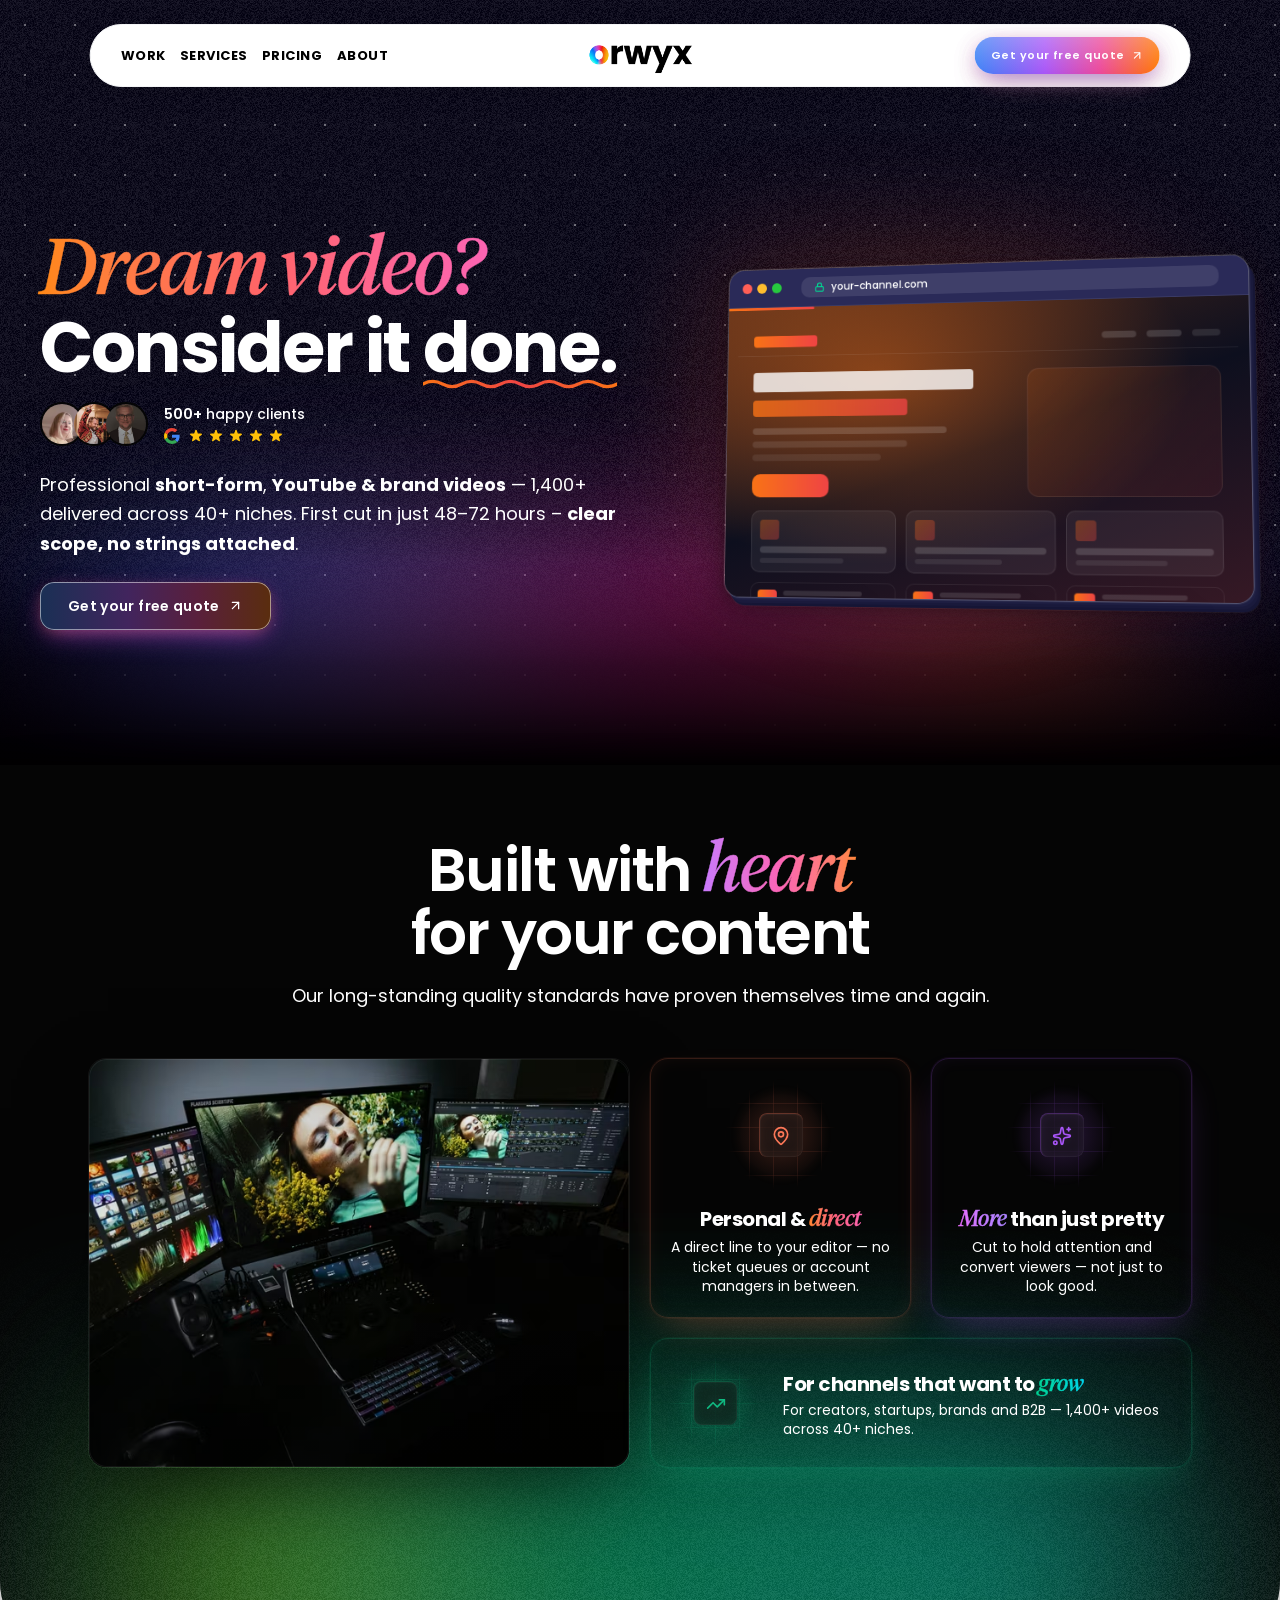
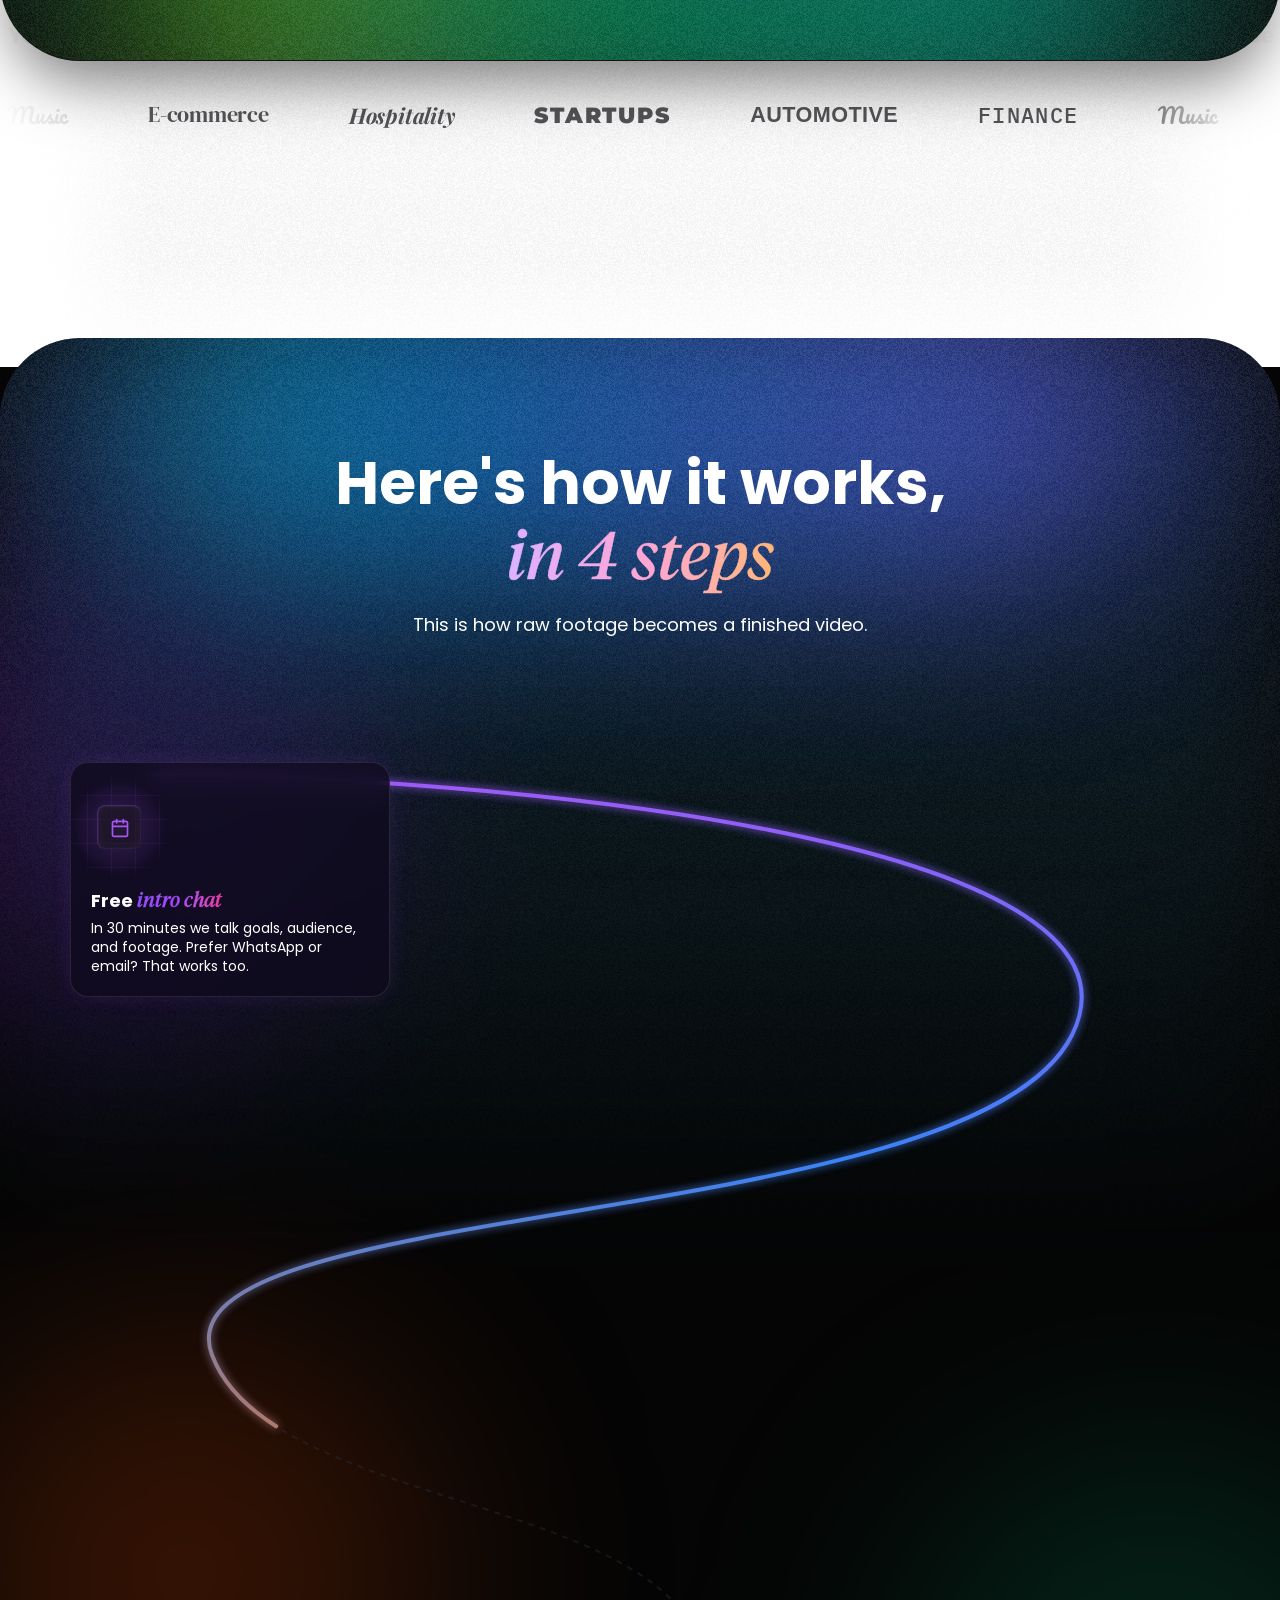
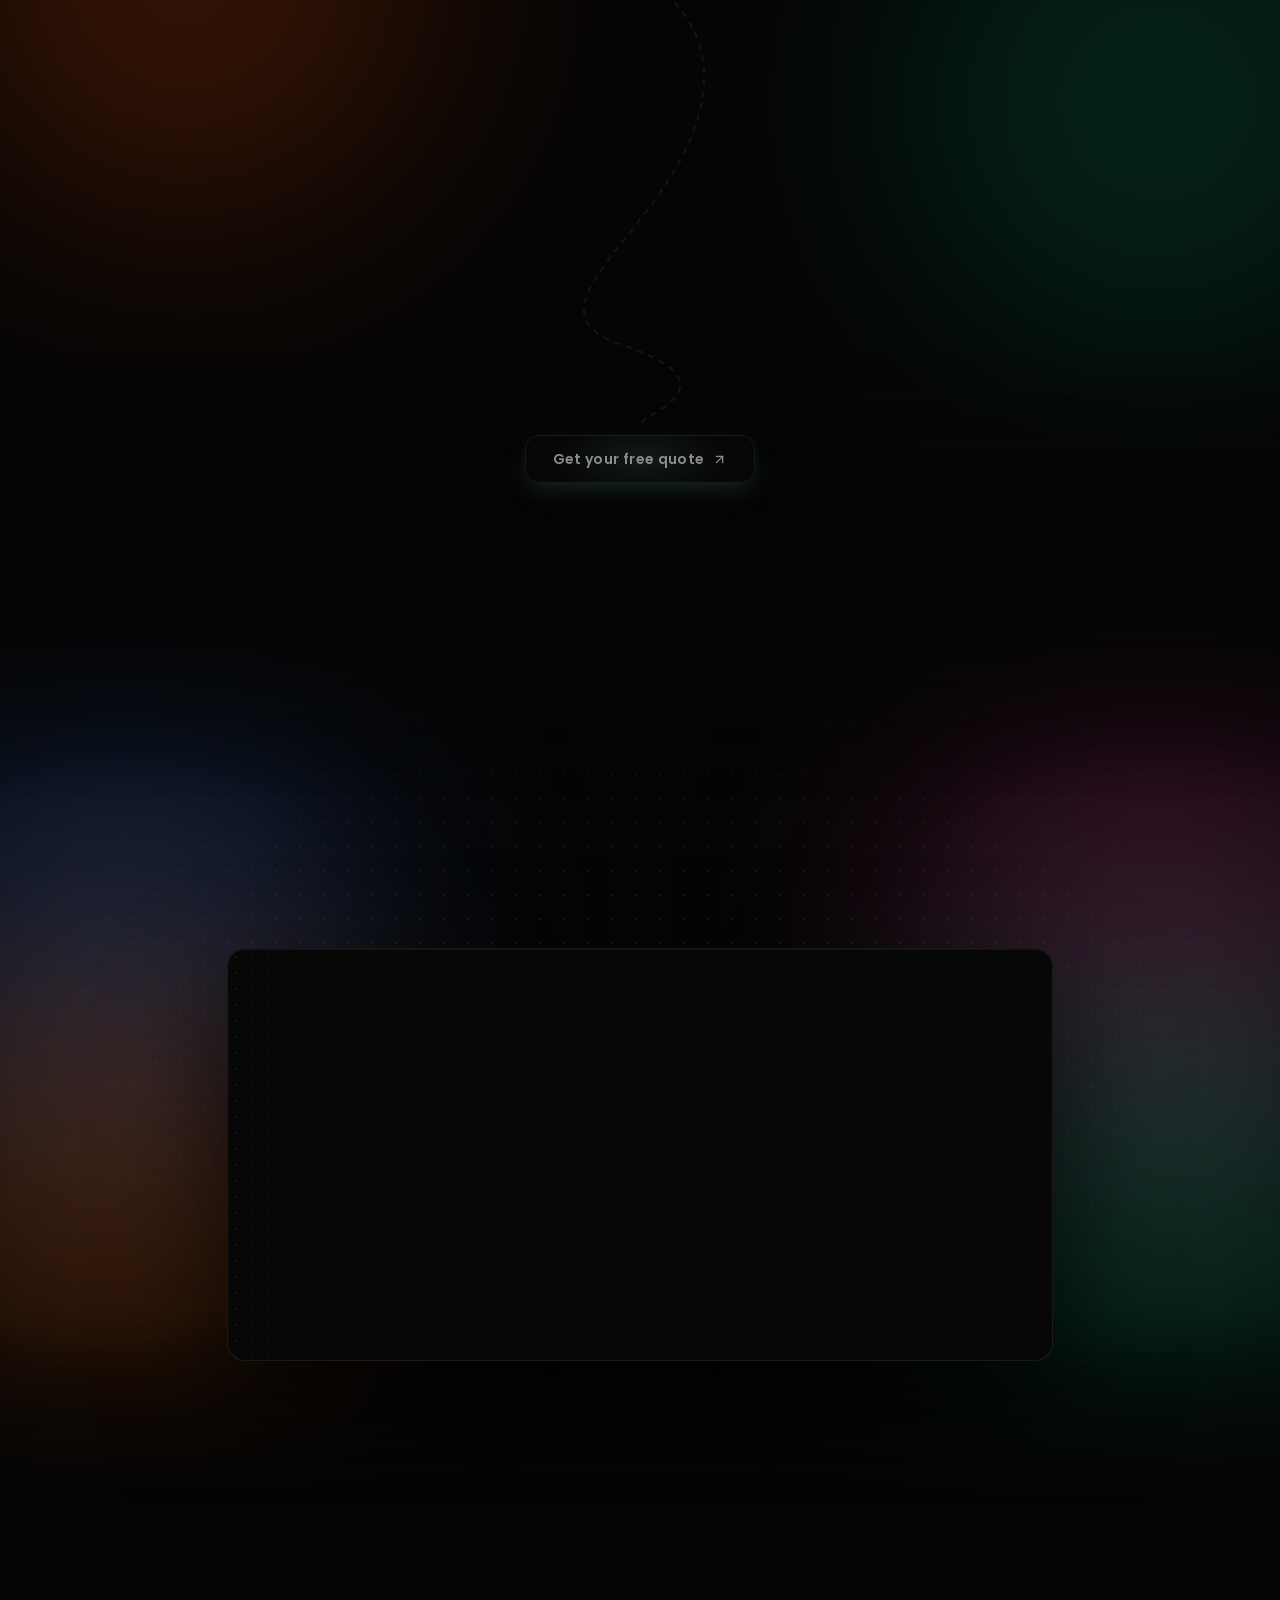
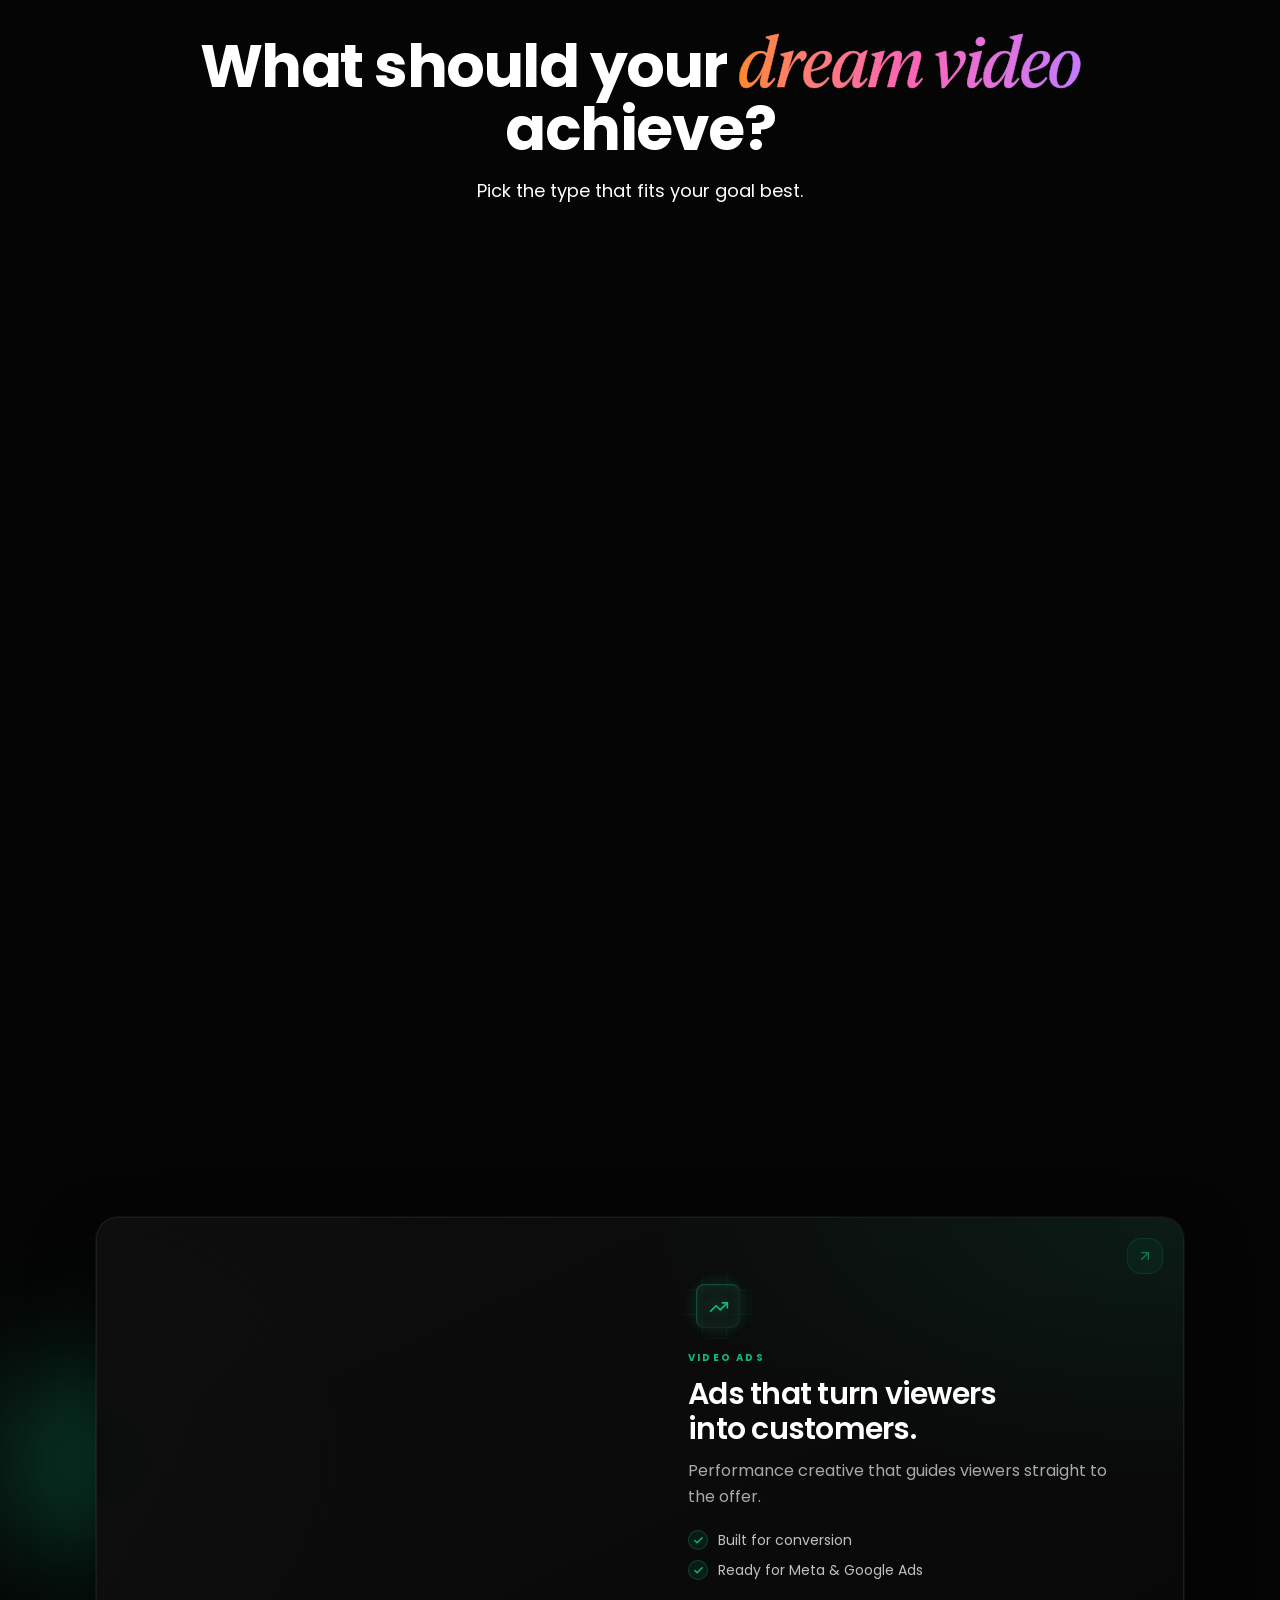
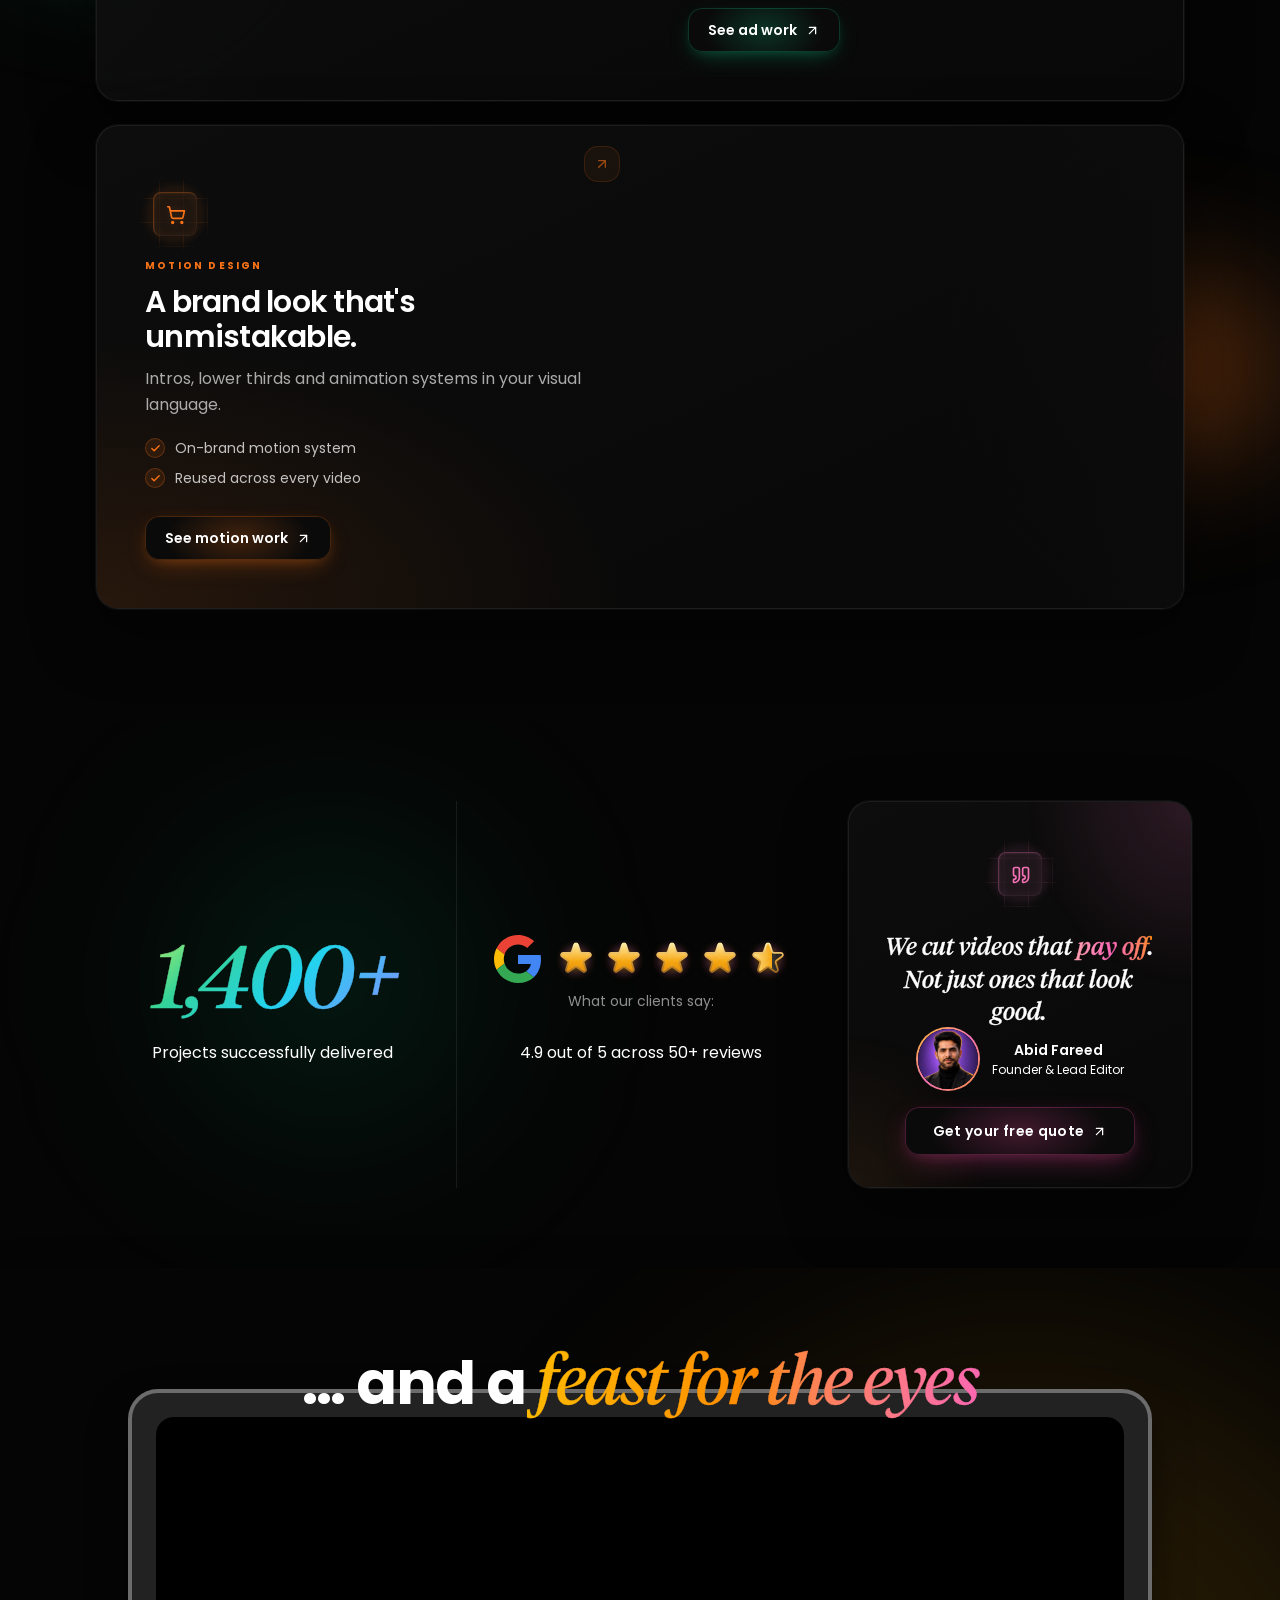
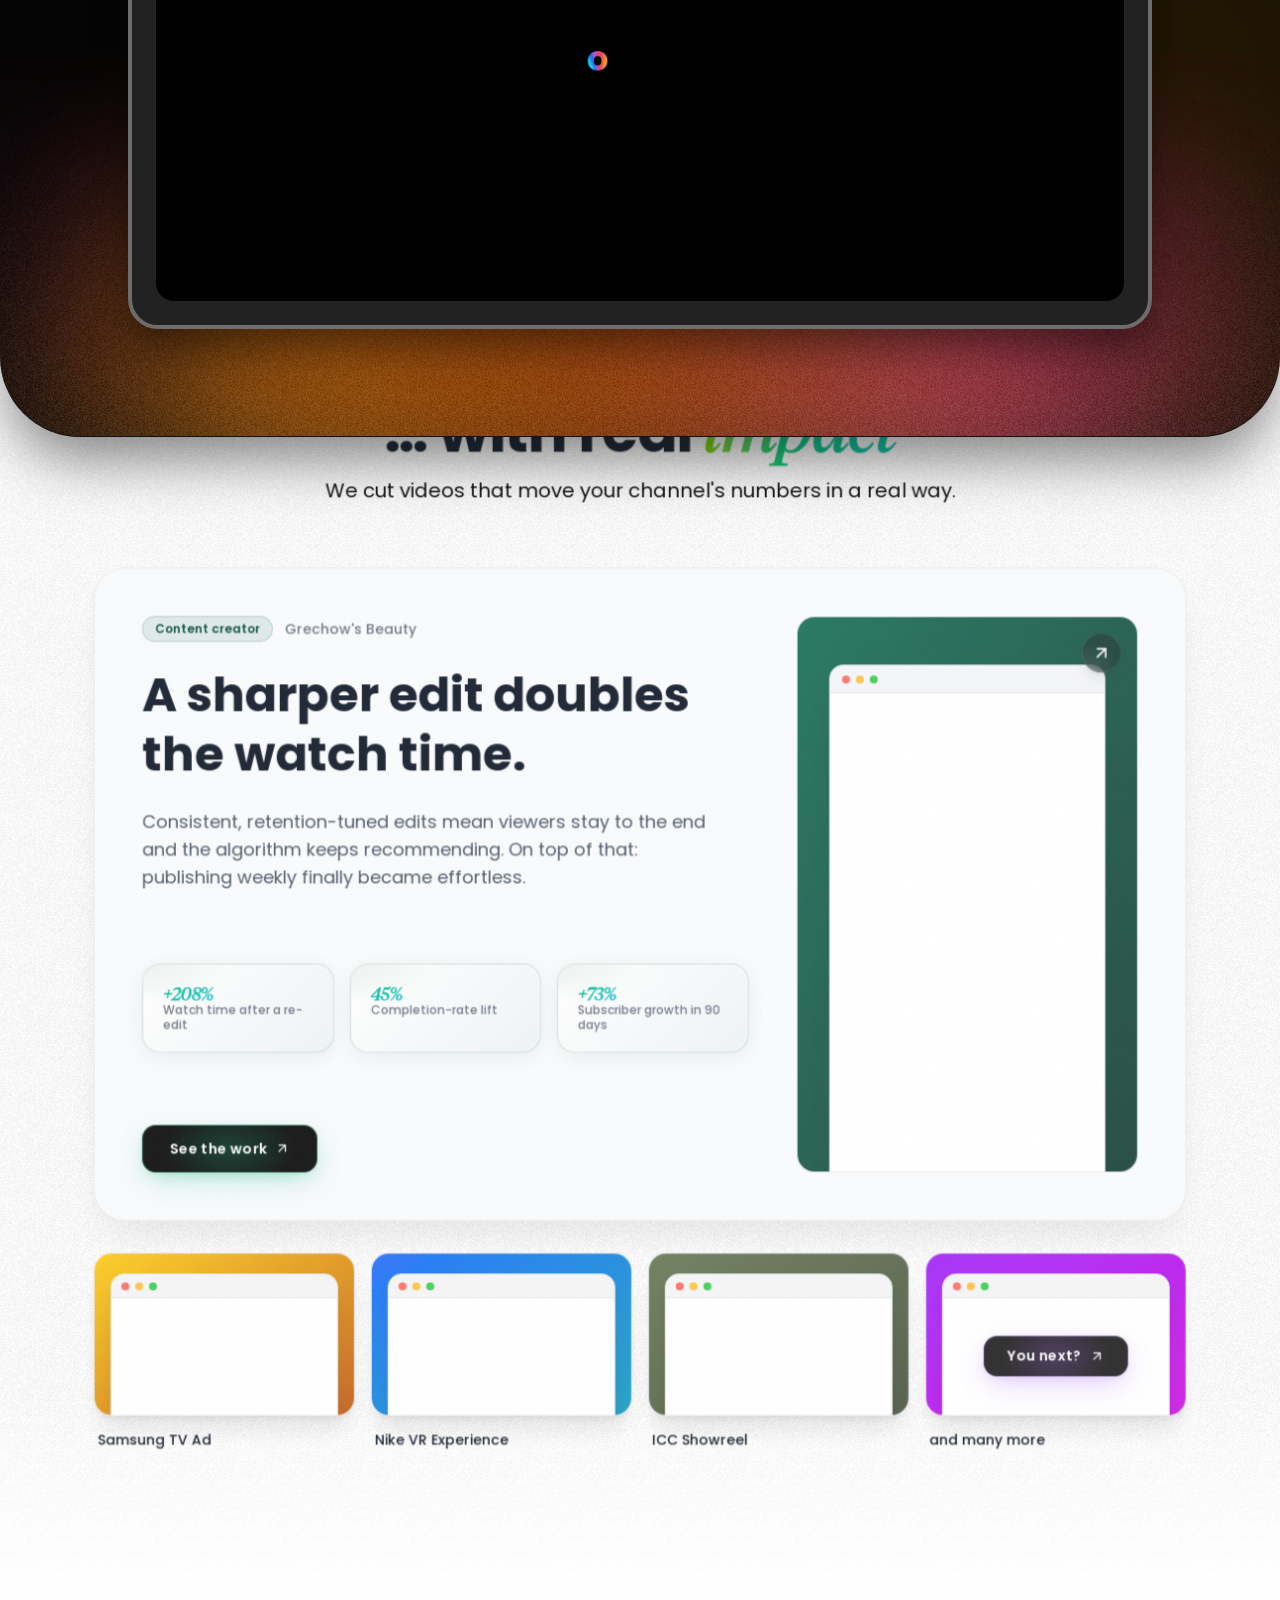
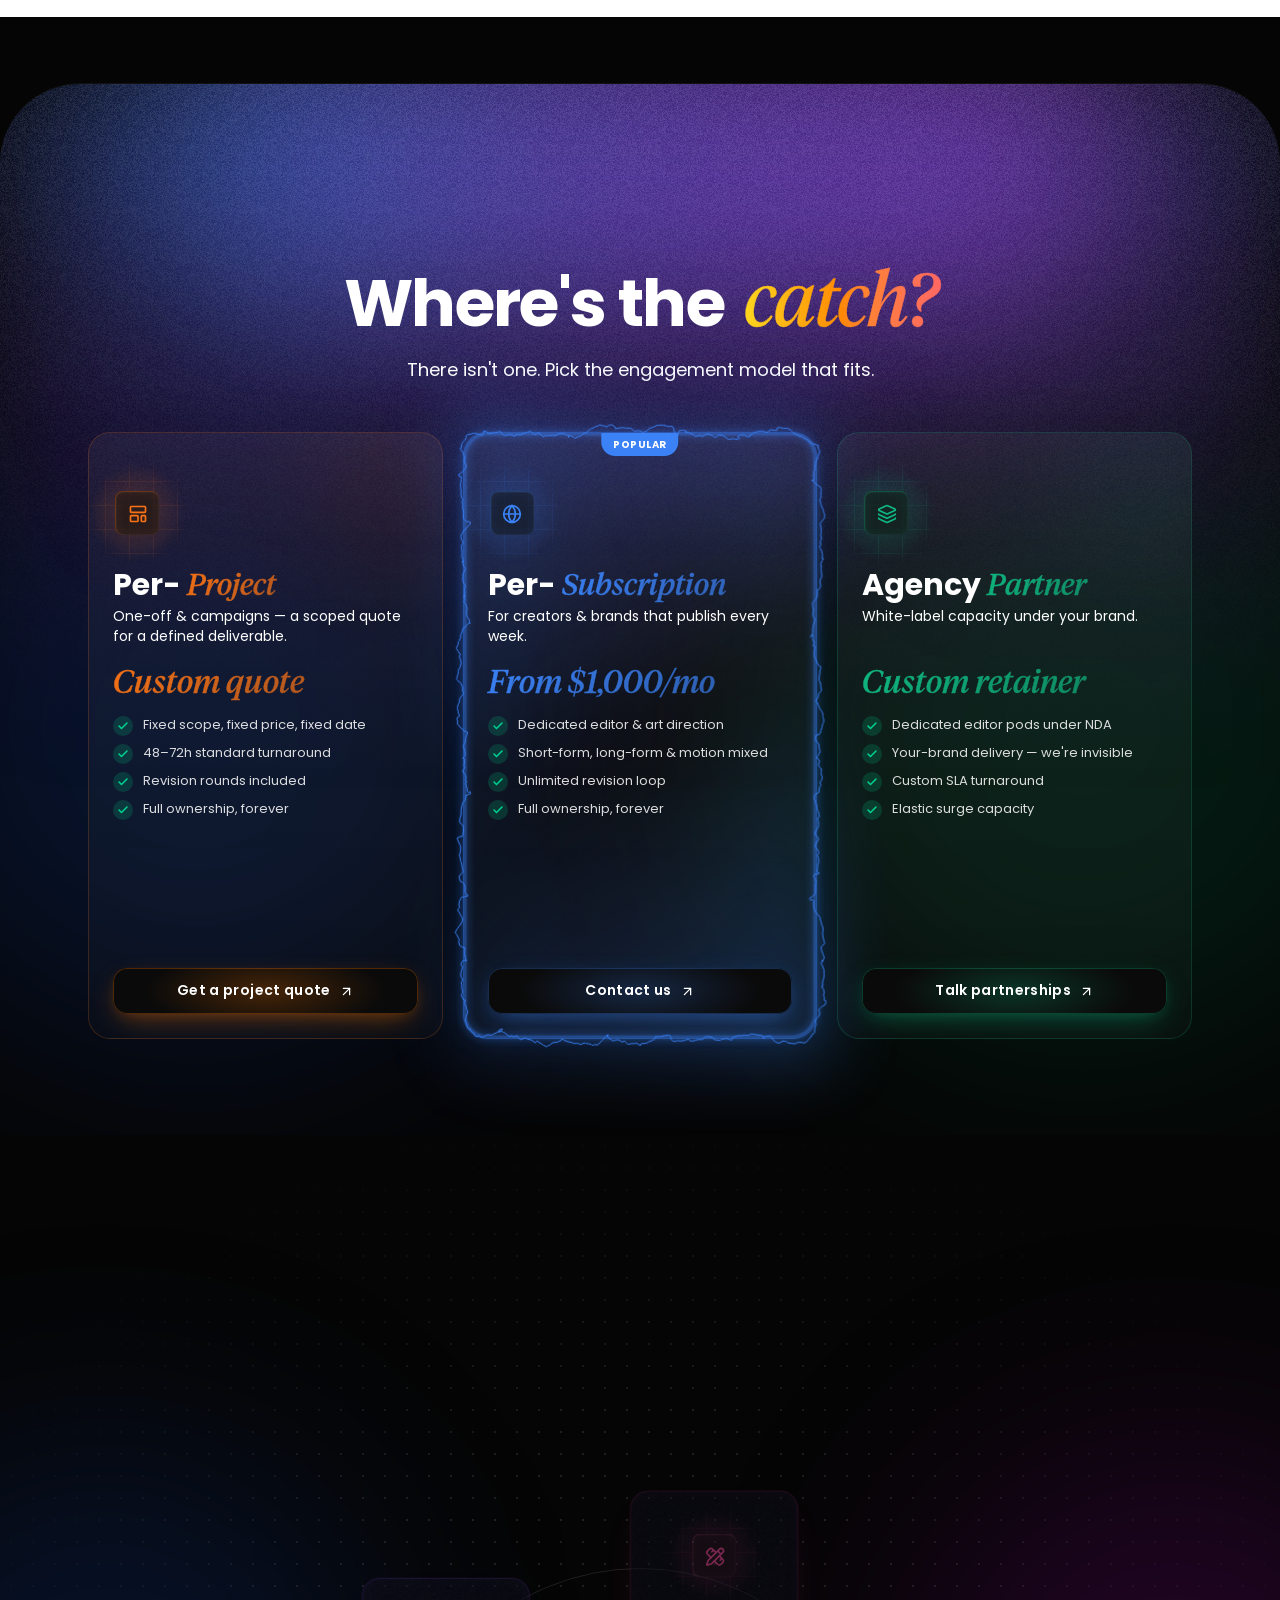
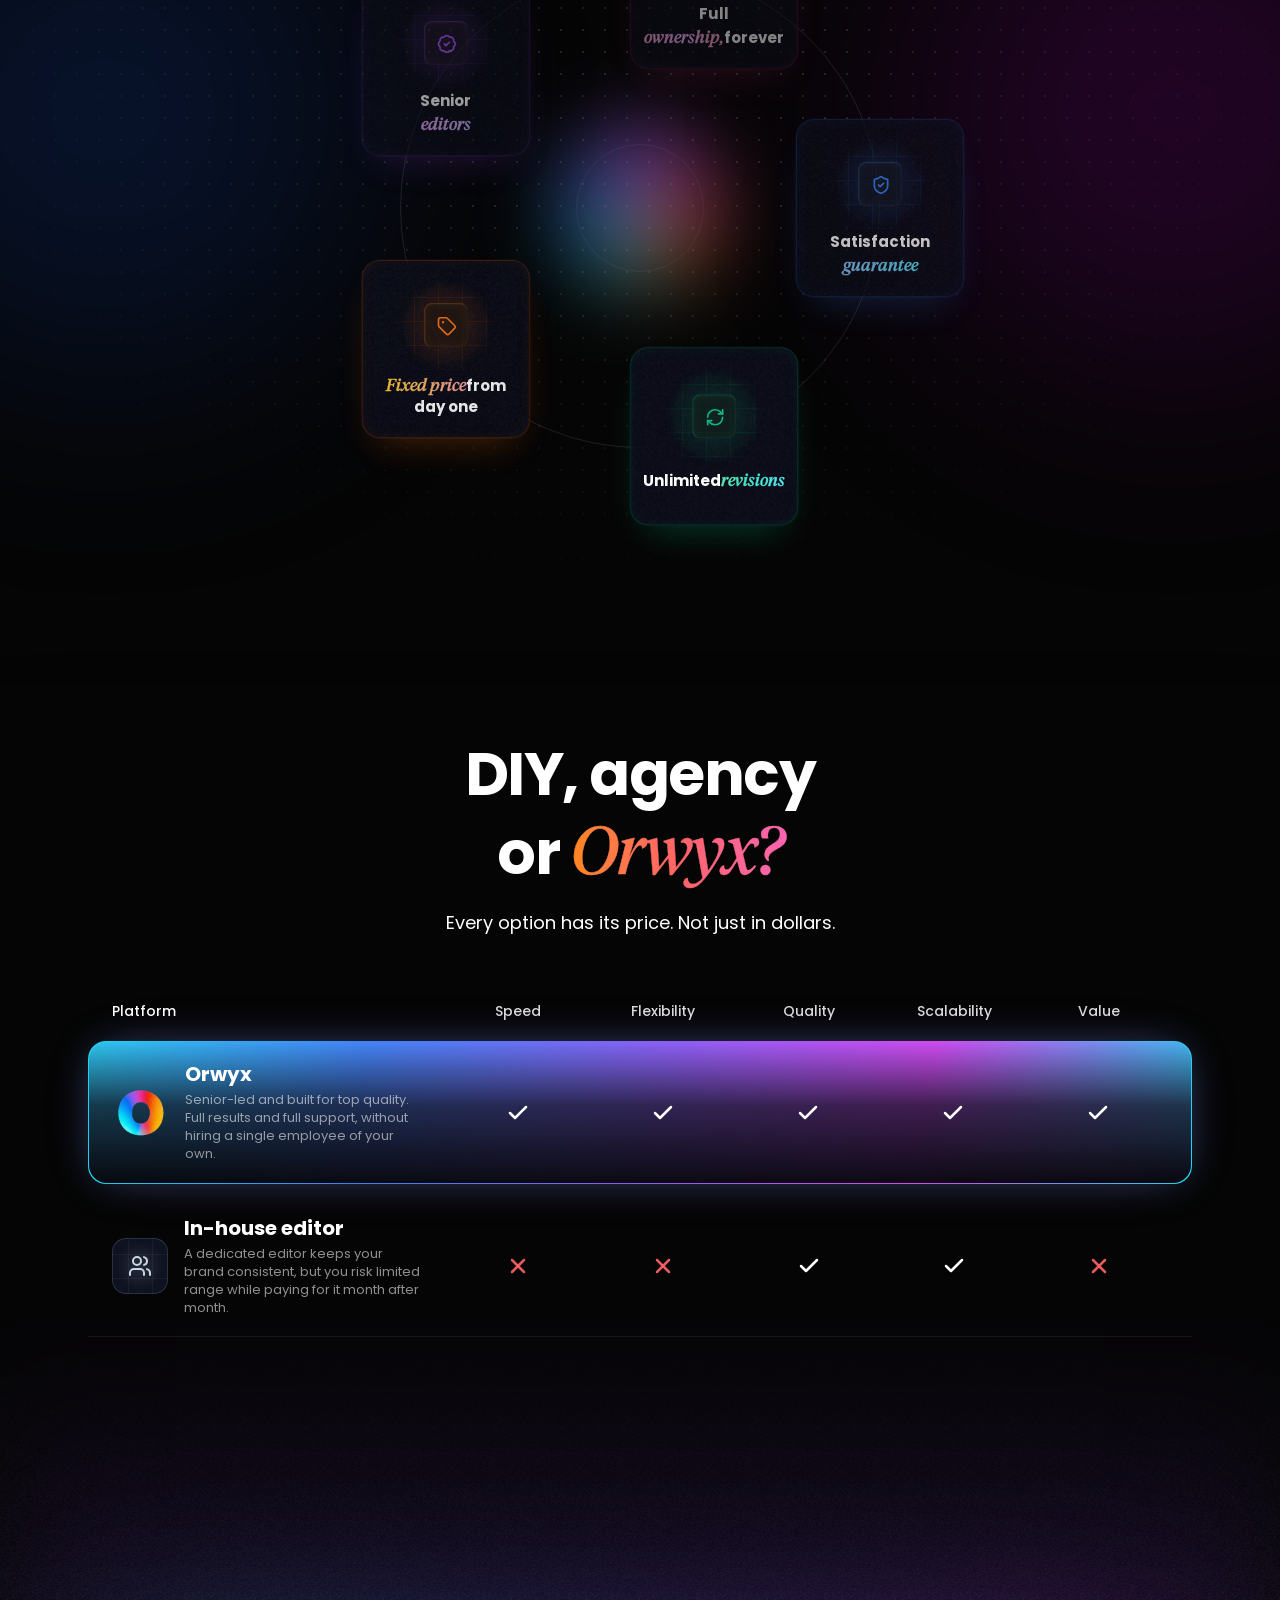
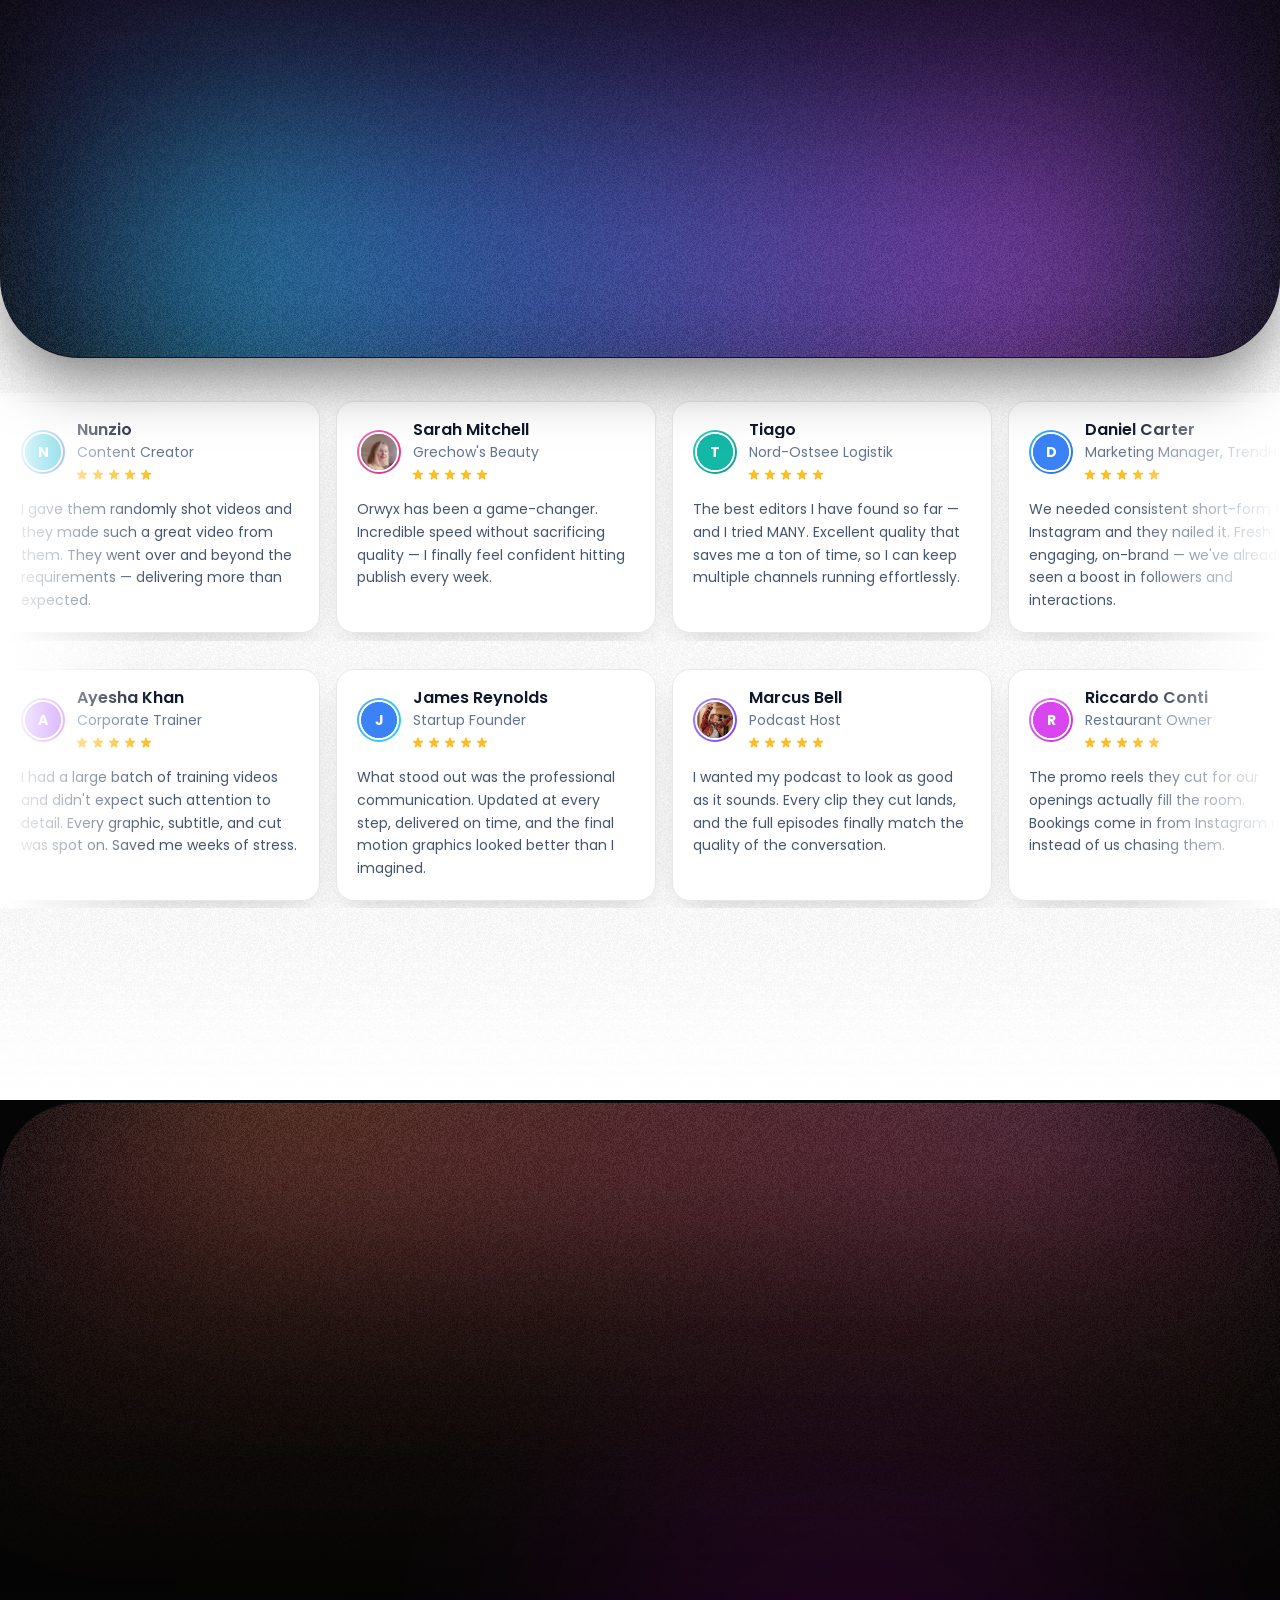
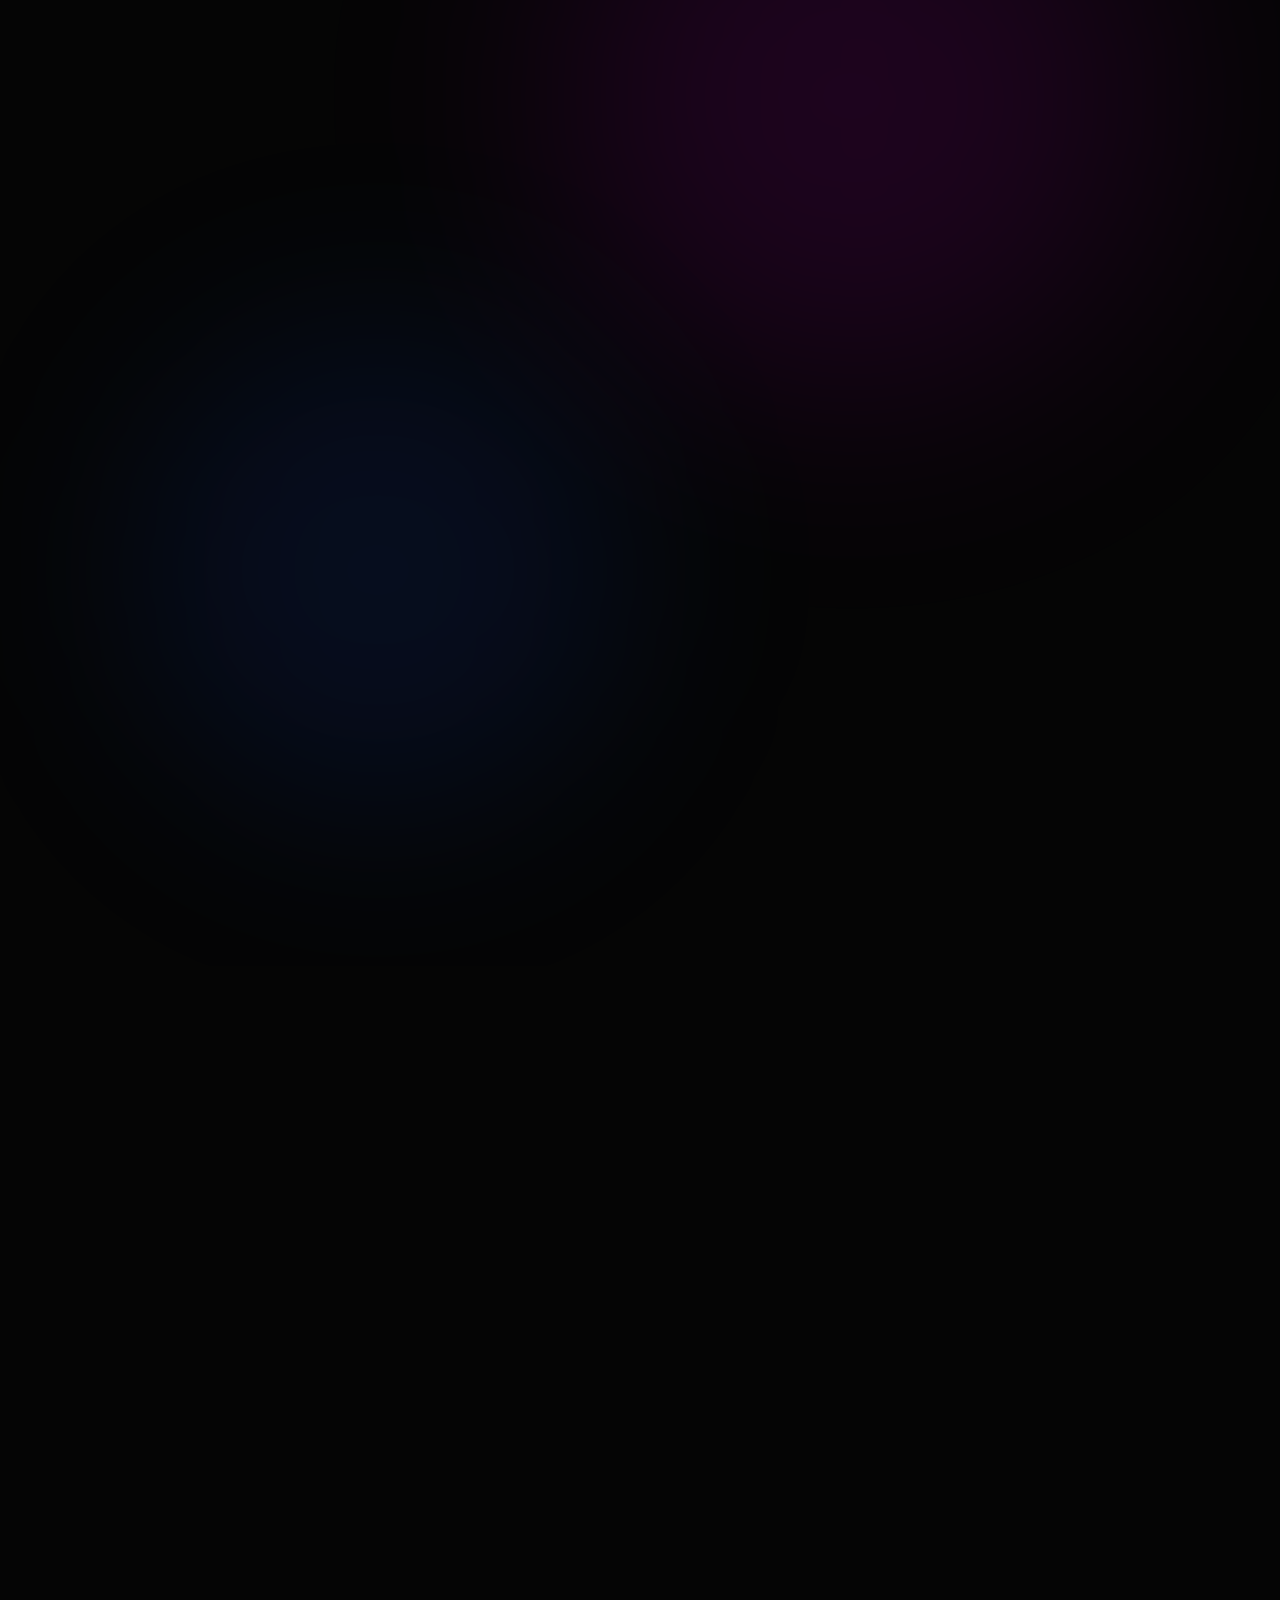
==== index.html @ 0bbbfdb1 "Add files via upload" ====
﻿<!DOCTYPE html>
<html lang="en">
  <head>
    <meta charset="utf-8" />
    <meta name="viewport" content="width=device-width, initial-scale=1" />
    <link rel="stylesheet" href="_next/static/css/a8cee229b28600af.css" data-precedence="next" />
    <link rel="preload" as="script" fetchpriority="low" href="_next/static/chunks/webpack-6b3c4bafba00fe32.js" />
    <script src="_next/static/chunks/4bd1b696-cf72ae8a39fa05aa.js" async=""></script>
    <script src="_next/static/chunks/964-b440f7af22c41ca5.js" async=""></script>
    <script src="_next/static/chunks/main-app-0f20f4d91de0a5c5.js" async=""></script>
    <script src="_next/static/chunks/647-2c8bb558a4b67552.js" async=""></script>
    <script src="_next/static/chunks/598-286ae10f2ffd3fb9.js" async=""></script>
    <script src="_next/static/chunks/973-0636488d41944bbb.js" async=""></script>
    <script src="_next/static/chunks/723-dcb9e72972fc4e61.js" async=""></script>
    <script src="_next/static/chunks/322-f0573b94d6f4ccf6.js" async=""></script>
    <script src="_next/static/chunks/263-918260a3f4cabf1c.js" async=""></script>
    <script src="_next/static/chunks/app/(home)/page-0c2d574fba78c87b.js" async=""></script>
    <script src="_next/static/chunks/874-437a265a67d6cfee.js" async=""></script>
    <script src="_next/static/chunks/727-604bea2509b6471f.js" async=""></script>
    <script src="_next/static/chunks/308-af9db0966fd80add.js" async=""></script>
    <script src="_next/static/chunks/app/(booking)/layout-277bcba72aed3197.js" async=""></script>
    <link rel="preload" href="../consent.cookiebot.com/uc.js" as="script" />
    <link
      rel="preload"
      href="assets/fonts/The Future/TheFuture-Bold.subset.woff2"
      as="font"
      type="font/woff2"
      crossorigin="anonymous"
    />
    <link
      rel="preload"
      href="assets/fonts/Tiempos Headline/TiemposHeadline-400-Regular-Italic.woff2"
      as="font"
      type="font/woff2"
      crossorigin="anonymous"
    />
    <link
      rel="preload"
      href="assets/fonts/The Future/TheFuture-Regular.subset.woff2"
      as="font"
      type="font/woff2"
      crossorigin="anonymous"
    />
    <link
      rel="preload"
      href="assets/fonts/The Future/TheFuture-Medium.subset.woff2"
      as="font"
      type="font/woff2"
      crossorigin="anonymous"
    />
    <link rel="preconnect" href="https://assets.calendly.com" crossorigin="anonymous" />
    <link rel="preconnect" href="https://calendly.com" crossorigin="anonymous" />
    <link rel="dns-prefetch" href="https://assets.calendly.com" />
    <meta name="theme-color" content="#050505" />
    <script data-cookieconsent="ignore">
      window.dataLayer = window.dataLayer || [];
      function gtag(){dataLayer.push(arguments);}
      gtag("consent", "default", {
          ad_personalization: "denied",
          ad_storage: "denied",
          ad_user_data: "denied",
          analytics_storage: "denied",
          functionality_storage: "denied",
          personalization_storage: "denied",
          security_storage: "granted",
          wait_for_update: 500,
      });
      gtag("set", "ads_data_redaction", true);
      gtag("set", "url_passthrough", false);
    </script>
    <script>
      addEventListener('load',function(){var r=window.requestIdleCallback||function(c){setTimeout(c,2000)};r(function(){var l=document.createElement('link');l.rel='prefetch';l.href='/termin';document.head.appendChild(l);})});
    </script>
    <script src="_next/static/chunks/polyfills-42372ed130431b0a.js" nomodule=""></script>
    <link rel="stylesheet" href="/styles.css" />
    <link rel="preconnect" href="https://fonts.googleapis.com" />
    <link rel="preconnect" href="https://fonts.gstatic.com" crossorigin />
    <link
      href="https://fonts.googleapis.com/css2?family=Playfair+Display:ital,wght@0,400;0,700;0,900;1,400;1,700&family=Bebas+Neue&family=Pacifico&family=Oswald:wght@300;400;500;600;700&family=Lora:ital,wght@0,400;0,500;0,600;0,700;1,400;1,500;1,600&family=Caveat:wght@400;500;600;700&family=Montserrat:wght@300;400;500;600;700;800;900&family=DM+Serif+Display:ital@0;1&family=Space+Grotesk:wght@300;400;500;600;700&family=Archivo:wght@400;500;600;700;800;900&family=Roboto+Mono:wght@300;400;500;700&family=Abril+Fatface&family=Righteous&family=Comfortaa:wght@300;400;500;600;700&family=IBM+Plex+Mono:wght@300;400;500;600;700&family=Cormorant+Garamond:ital,wght@0,400;0,500;0,600;0,700;1,400;1,500;1,600;1,700&family=Work+Sans:wght@300;400;500;600;700;800;900&display=swap"
      rel="stylesheet"
    />
    <script src="/assets/orwyx-content.js?v=45" defer></script>
    <script src="/scripts.js" defer></script>
    <link rel="icon" href="/assets/logos/favicon.png" type="image/png" />
  </head>
  <style>
    /* Hide React-compiled navs/footer — replaced by orwyx header/footer */
    nav[class],
    body > div[class*="lg:hidden"],
    body > footer[class*="bg-white"] { display: none !important; }
  </style>
  <body class="min-h-screen text-white selection:bg-purple-500 selection:text-white">
    <div hidden=""><!--$?--><template id="B:0"></template><!--/$--></div>
    <script>
      /* Inject header + set favicon after React hydration */
      window.addEventListener('load', function() {
        /* favicon — override React's injected icon */
        var iconLink = document.querySelector('link[rel="icon"]');
        if (iconLink) { iconLink.href = '/assets/logos/favicon.png'; }
        else {
          var fl = document.createElement('link');
          fl.rel = 'icon'; fl.href = '/assets/logos/favicon.png'; fl.type = 'image/png';
          document.head.appendChild(fl);
        }
        if (document.querySelector('nav[data-orwyx-injected]')) return;
        fetch('/header.html').then(function(r){ return r.text(); }).then(function(html) {
          var d = document.createElement('div');
          d.innerHTML = html;
          var nav = d.firstElementChild;
          if (nav) nav.setAttribute('data-orwyx-injected', '1');
          var frag = document.createDocumentFragment();
          while (d.firstChild) frag.appendChild(d.firstChild);
          document.body.insertBefore(frag, document.body.firstChild);
        });
      });
    </script>
    <main>
      <script type="application/ld+json">
        {
          "@context": "https://schema.org",
          "@type": "ProfessionalService",
          "@id": "https://orwyx.com/#business",
          "name": "Orwyx",
          "description": "Orwyx is a premium video editing agency for creators, startups, and brands — 1,400+ videos delivered across 40+ niches, in as fast as 48 hours.",
          "url": "https://orwyx.com/",
          "logo": "https://orwyx.com/icon.png",
          "image": "https://orwyx.com/og-image.png",
          "email": "Theabidchaudhary@gmail.com",
          "telephone": "+447413089165",
          "founder": [
            {
              "@type": "Person",
              "name": "Abid Fareed"
            },
            {
              "@type": "Person",
              "name": "Abid Fareed"
            }
          ],
          "priceRange": "€€",
          "hasOfferCatalog": {
            "@type": "OfferCatalog",
            "name": "Services",
            "itemListElement": [
              {
                "@type": "Offer",
                "itemOffered": {
                  "@type": "Service",
                  "name": "Short-Form",
                  "description": "Reels, TikToks, and Shorts cut to stop the scroll and hold attention."
                }
              },
              {
                "@type": "Offer",
                "itemOffered": {
                  "@type": "Service",
                  "name": "YouTube",
                  "description": "Long-form YouTube edits paced for retention, from raw footage to a finished upload."
                }
              },
              {
                "@type": "Offer",
                "itemOffered": {
                  "@type": "Service",
                  "name": "Motion Design",
                  "description": "Motion graphics, titles, and branded animation that elevate any edit."
                }
              }
            ]
          }
        }
      </script>
      <script type="application/ld+json">
        {
          "@context": "https://schema.org",
          "@type": "FAQPage",
          "@id": "https://orwyx.com/#faq",
          "mainEntity": [
            {
              "@type": "Question",
              "name": "What types of videos do you edit?",
              "acceptedAnswer": {
                "@type": "Answer",
                "text": "Everything a modern brand or creator publishes: YouTube videos, Reels, TikToks, Shorts, video ads, product and explainer videos, podcasts, documentaries, corporate content, and motion graphics."
              }
            },
            {
              "@type": "Question",
              "name": "What's your typical turnaround time?",
              "acceptedAnswer": {
                "@type": "Answer",
                "text": "48–72 hours for most projects. Heavier documentary or animation work runs longer, and rush delivery is available on request — we'll always commit to a date before we start."
              }
            },
            {
              "@type": "Question",
              "name": "How do I send you my footage?",
              "acceptedAnswer": {
                "@type": "Answer",
                "text": "Google Drive, Dropbox, WeTransfer, or a shared folder we set up for you. Subscription clients get a standing pipeline so uploads flow straight into production."
              }
            },
            {
              "@type": "Question",
              "name": "Can I request changes after delivery?",
              "acceptedAnswer": {
                "@type": "Answer",
                "text": "Every project includes revision rounds, and we keep refining until it matches your vision. Most first cuts land close — our brief process is built for that."
              }
            },
            {
              "@type": "Question",
              "name": "Do you offer subscriptions or bulk packages?",
              "acceptedAnswer": {
                "@type": "Answer",
                "text": "Yes. Monthly subscriptions are our core offer for creators, brands, and agencies publishing regularly — a dedicated editor, standing turnaround windows, and predictable pricing."
              }
            },
            {
              "@type": "Question",
              "name": "Who owns the final files?",
              "acceptedAnswer": {
                "@type": "Answer",
                "text": "You do — completely. Full-resolution masters, exports for every platform, and organized project files on request."
              }
            },
            {
              "@type": "Question",
              "name": "Can you repurpose my long-form content into shorts?",
              "acceptedAnswer": {
                "@type": "Answer",
                "text": "Yes — clip mining is one of our most-booked packages. We pull the strongest moments from podcasts, YouTube videos, and webinars and rebuild them as native vertical content, not lazy crops."
              }
            },
            {
              "@type": "Question",
              "name": "Do you match my existing editing style?",
              "acceptedAnswer": {
                "@type": "Answer",
                "text": "We can match an existing style precisely, or design a sharper one. Most clients start with a style-match, then let us evolve it once the numbers come in."
              }
            }
          ]
        }
      </script>
      <main class="bg-[#050505] min-h-screen relative selection:bg-orange-500/30 overflow-x-clip">
        <!-- ===================================== -->
        <!-- HERO SECTION -->
        <!-- ===================================== -->
        <div id="start" class="scroll-mt-28 lg:scroll-mt-32">
          <section
            class="relative min-h-[90vh] md:min-h-[85vh] flex flex-col items-center justify-center overflow-hidden bg-[#020012] pt-32 pb-12 lg:pt-36 lg:pb-8"
          >
            <div class="absolute inset-0 z-0">
              <div
                class="absolute inset-0 bg-[url('/assets/textures/noise-128.webp')] opacity-10 [mask-image:linear-gradient(to_bottom,black_70%,transparent)] [-webkit-mask-image:linear-gradient(to_bottom,black_70%,transparent)]"
              ></div>
              <div
                class="absolute inset-0 opacity-40"
                style="background-image:radial-gradient(white 1px, transparent 1px);background-size:50px 50px"
              ></div>
              <div
                class="pointer-events-none absolute rounded-full [will-change:transform] [transform:translate3d(0,0,0)] bottom-0 left-0 right-0 w-full h-[300px] bg-gradient-to-t from-purple-900/40 via-blue-900/20 to-transparent blur-lg md:blur-3xl"
              ></div>
              <div
                class="pointer-events-none absolute rounded-full [will-change:transform] [transform:translate3d(0,0,0)] bottom-[-100px] left-1/2 -translate-x-1/2 w-[80%] h-[300px] bg-gradient-to-r from-blue-600 via-pink-600 to-orange-500 blur-2xl md:blur-[100px] opacity-60"
              ></div>
            </div>
            <div
              class="container mx-auto px-6 xl:px-10 2xl:px-16 relative z-30 flex flex-col lg:flex-row items-center gap-12 lg:gap-6"
            >
              <div
                class="w-full lg:w-[48%] flex flex-col items-center lg:items-start text-center lg:text-left z-10 pt-6 lg:pt-0"
              >
                <div class="max-w-2xl mb-4">
                  <h1
                    class="text-5xl sm:text-6xl md:text-6xl lg:text-[4rem] xl:text-[4.4rem] 2xl:text-[4.8rem] font-bold tracking-tight leading-[1.1] text-white"
                  >
                    <span
                      data-cms-id="Hero.headlineLine1"
                      class="whitespace-nowrap text-[3.5rem] sm:text-6xl md:text-6xl lg:text-[4rem] xl:text-[4.4rem] 2xl:text-[4.8rem] text-transparent bg-clip-text bg-gradient-to-r from-orange-400 via-red-400 to-pink-400 font-serif italic font-normal pr-2"
                      >Dream video?</span
                    ><br /><span class="whitespace-nowrap"
                      ><span data-cms-id="Hero.headlineLine2Prefix">Consider it </span
                      ><span class="relative inline-block"
                        ><span class="relative z-10" data-cms-id="Hero.headlineLine2Accent">done.</span
                        ><svg
                          viewBox="0 0 300 16"
                          fill="none"
                          preserveAspectRatio="none"
                          class="absolute -bottom-1 left-0 w-full h-[10px] sm:h-[12px]"
                          aria-hidden="true"
                        >
                          <path
                            d="M0 8 Q 15 1, 30 8 T 60 8 T 90 8 T 120 8 T 150 8 T 180 8 T 210 8 T 240 8 T 270 8 T 300 8"
                            stroke="url(#wavy-grad)"
                            stroke-width="4.5"
                            stroke-linecap="round"
                            fill="none"
                            opacity="0"
                            pathLength="1"
                            stroke-dashoffset="0"
                            stroke-dasharray="0 1"
                          ></path>
                          <defs>
                            <linearGradient id="wavy-grad" x1="0" y1="0" x2="300" y2="0" gradientUnits="userSpaceOnUse">
                              <stop offset="0%" stop-color="#f97316"></stop>
                              <stop offset="50%" stop-color="#ef4444"></stop>
                              <stop offset="100%" stop-color="#f97316"></stop>
                            </linearGradient>
                          </defs></svg></span
                    ></span>
                  </h1>
                </div>
                <div
                  class="mb-10 lg:mb-6 flex items-center justify-center lg:justify-start gap-4"
                  style="animation:amph-fade-up-20 0.8s ease-out 0.15s both"
                >
                  <div class="flex -space-x-3">
                    <div class="w-11 h-11 rounded-full border-2 border-[#050505] overflow-hidden">
                      <picture
                        ><source
                          srcset="optimized/customer-blonde-160.avif 1x, optimized/customer-blonde-240.avif 1.5x"
                          type="image/avif" />
                        <source
                          srcset="optimized/customer-blonde-160.webp 1x, optimized/customer-blonde-240.webp 1.5x"
                          type="image/webp" />
                        <img
                          src="optimized/customer-blonde-160.webp"
                          width="160"
                          height="160"
                          alt=""
                          decoding="async"
                          class="w-full h-full object-cover scale-[1.4] object-[50%_28%]"
                      /></picture>
                    </div>
                    <div class="w-11 h-11 rounded-full border-2 border-[#050505] overflow-hidden">
                      <picture
                        ><source
                          srcset="optimized/customer-celebrating-160.avif 1x, optimized/customer-celebrating-240.avif 1.5x"
                          type="image/avif" />
                        <source
                          srcset="optimized/customer-celebrating-160.webp 1x, optimized/customer-celebrating-240.webp 1.5x"
                          type="image/webp" />
                        <img
                          src="optimized/customer-celebrating-160.webp"
                          width="160"
                          height="160"
                          alt=""
                          decoding="async"
                          class="w-full h-full object-cover scale-[1.7] object-[50%_55%]"
                      /></picture>
                    </div>
                    <div class="w-11 h-11 rounded-full border-2 border-[#050505] overflow-hidden">
                      <picture
                        ><source
                          srcset="optimized/customer-aaron-160.avif 1x, optimized/customer-aaron-240.avif 1.5x"
                          type="image/avif" />
                        <source
                          srcset="optimized/customer-aaron-160.webp 1x, optimized/customer-aaron-240.webp 1.5x"
                          type="image/webp" />
                        <img
                          src="optimized/customer-aaron-160.webp"
                          width="160"
                          height="160"
                          alt=""
                          decoding="async"
                          loading="lazy"
                          class="w-full h-full object-cover scale-[1.2] object-[50%_30%]"
                      /></picture>
                    </div>
                  </div>
                  <div class="flex flex-col gap-1 items-start">
                    <p class="text-white text-sm font-medium tracking-normal text-left">
                      <span class="text-white font-semibold" data-cms-id="Hero.customerCount">500+</span>
                      <span data-cms-id="Hero.customerLabel">happy clients</span>
                    </p>
                    <div class="flex items-center gap-1">
                      <svg class="w-4 h-4 mr-1 shrink-0" viewBox="0 0 48 48" aria-hidden="true" focusable="false">
                        <path
                          fill="#EA4335"
                          d="M24 9.5c3.54 0 6.71 1.22 9.21 3.6l6.85-6.85C35.9 2.38 30.47 0 24 0 14.62 0 6.51 5.38 2.56 13.22l7.98 6.19C12.43 13.72 17.74 9.5 24 9.5z"
                        ></path>
                        <path
                          fill="#4285F4"
                          d="M46.98 24.55c0-1.57-.15-3.09-.38-4.55H24v9.02h12.94c-.58 2.96-2.26 5.48-4.78 7.18l7.73 6c4.51-4.18 7.09-10.36 7.09-17.65z"
                        ></path>
                        <path
                          fill="#FBBC05"
                          d="M10.53 28.59c-.48-1.45-.76-2.99-.76-4.59s.27-3.14.76-4.59l-7.98-6.19C.92 16.46 0 20.12 0 24c0 3.88.92 7.54 2.56 10.78l7.97-6.19z"
                        ></path>
                        <path
                          fill="#34A853"
                          d="M24 48c6.48 0 11.93-2.13 15.89-5.81l-7.73-6c-2.15 1.45-4.92 2.3-8.16 2.3-6.26 0-11.57-4.22-13.47-9.91l-7.98 6.19C6.51 42.62 14.62 48 24 48z"
                        ></path></svg
                      ><svg class="w-4 h-4" viewBox="0 0 20 20" fill="#FFC107">
                        <path
                          d="M9.049 2.927c.3-.921 1.603-.921 1.902 0l1.07 3.292a1 1 0 00.95.69h3.462c.969 0 1.371 1.24.588 1.81l-2.8 2.034a1 1 0 00-.364 1.118l1.07 3.292c.3.921-.755 1.688-1.54 1.118l-2.8-2.034a1 1 0 00-1.175 0l-2.8 2.034c-.784.57-1.838-.197-1.539-1.118l1.07-3.292a1 1 0 00-.364-1.118L2.98 8.72c-.783-.57-.38-1.81.588-1.81h3.461a1 1 0 00.951-.69l1.07-3.292z"
                        ></path></svg
                      ><svg class="w-4 h-4" viewBox="0 0 20 20" fill="#FFC107">
                        <path
                          d="M9.049 2.927c.3-.921 1.603-.921 1.902 0l1.07 3.292a1 1 0 00.95.69h3.462c.969 0 1.371 1.24.588 1.81l-2.8 2.034a1 1 0 00-.364 1.118l1.07 3.292c.3.921-.755 1.688-1.54 1.118l-2.8-2.034a1 1 0 00-1.175 0l-2.8 2.034c-.784.57-1.838-.197-1.539-1.118l1.07-3.292a1 1 0 00-.364-1.118L2.98 8.72c-.783-.57-.38-1.81.588-1.81h3.461a1 1 0 00.951-.69l1.07-3.292z"
                        ></path></svg
                      ><svg class="w-4 h-4" viewBox="0 0 20 20" fill="#FFC107">
                        <path
                          d="M9.049 2.927c.3-.921 1.603-.921 1.902 0l1.07 3.292a1 1 0 00.95.69h3.462c.969 0 1.371 1.24.588 1.81l-2.8 2.034a1 1 0 00-.364 1.118l1.07 3.292c.3.921-.755 1.688-1.54 1.118l-2.8-2.034a1 1 0 00-1.175 0l-2.8 2.034c-.784.57-1.838-.197-1.539-1.118l1.07-3.292a1 1 0 00-.364-1.118L2.98 8.72c-.783-.57-.38-1.81.588-1.81h3.461a1 1 0 00.951-.69l1.07-3.292z"
                        ></path></svg
                      ><svg class="w-4 h-4" viewBox="0 0 20 20" fill="#FFC107">
                        <path
                          d="M9.049 2.927c.3-.921 1.603-.921 1.902 0l1.07 3.292a1 1 0 00.95.69h3.462c.969 0 1.371 1.24.588 1.81l-2.8 2.034a1 1 0 00-.364 1.118l1.07 3.292c.3.921-.755 1.688-1.54 1.118l-2.8-2.034a1 1 0 00-1.175 0l-2.8 2.034c-.784.57-1.838-.197-1.539-1.118l1.07-3.292a1 1 0 00-.364-1.118L2.98 8.72c-.783-.57-.38-1.81.588-1.81h3.461a1 1 0 00.951-.69l1.07-3.292z"
                        ></path></svg
                      ><svg class="w-4 h-4" viewBox="0 0 20 20" fill="#FFC107">
                        <path
                          d="M9.049 2.927c.3-.921 1.603-.921 1.902 0l1.07 3.292a1 1 0 00.95.69h3.462c.969 0 1.371 1.24.588 1.81l-2.8 2.034a1 1 0 00-.364 1.118l1.07 3.292c.3.921-.755 1.688-1.54 1.118l-2.8-2.034a1 1 0 00-1.175 0l-2.8 2.034c-.784.57-1.838-.197-1.539-1.118l1.07-3.292a1 1 0 00-.364-1.118L2.98 8.72c-.783-.57-.38-1.81.588-1.81h3.461a1 1 0 00.951-.69l1.07-3.292z"
                        ></path>
                      </svg>
                    </div>
                  </div>
                </div>
                <p
                  class="text-base xl:text-lg text-white font-light max-w-[22rem] lg:max-w-xl leading-relaxed mb-6 mx-auto lg:mx-0"
                  style="animation:amph-fade-up-20 0.8s ease-out 0.2s both"
                >
                  Professional <span class="font-bold text-white">short-form</span>,
                  <span class="font-bold text-white">YouTube <br class="lg:hidden" />&amp; brand videos</span>
                  <br class="hidden lg:block" />— 1,400+ delivered across 40+ niches. <br class="lg:hidden" />First cut
                  in just 48–72 hours<br />– <span class="font-bold text-white">clear scope, no strings attached</span>.
                </p>
                <div
                  class="mb-6 w-full max-w-xs sm:w-auto sm:max-w-none mx-auto lg:mx-0 relative z-30"
                  style="animation:amph-fade-up-15 0.6s ease-out 0.25s both"
                >
                  <a href="contact.html"
                    class="group relative inline-flex items-center justify-center gap-2 px-7 py-3.5 rounded-xl bg-[#0a0a0a] text-white text-sm font-semibold tracking-wide overflow-hidden transition-transform duration-300 hover:-translate-y-0.5 active:translate-y-0 w-full md:w-auto"
                    style="box-shadow:0 10px 30px -8px rgba(168,85,247,0.45), 0 6px 22px -6px rgba(236,72,153,0.40), 0 4px 14px -4px rgba(249,115,22,0.30)"
                  >
                    <span
                      aria-hidden="true"
                      style="background:linear-gradient(90deg, rgba(59,130,246,0.45) 0%, rgba(168,85,247,0.50) 38%, rgba(236,72,153,0.50) 68%, rgba(249,115,22,0.48) 100%)"
                      class="absolute inset-0 opacity-70 group-hover:opacity-0 transition-opacity duration-300 pointer-events-none"
                    ></span
                    ><span
                      aria-hidden="true"
                      style="background:linear-gradient(90deg, rgba(59,130,246,0.75) 0%, rgba(168,85,247,0.80) 38%, rgba(236,72,153,0.80) 68%, rgba(249,115,22,0.78) 100%)"
                      class="absolute inset-0 opacity-0 group-hover:opacity-100 transition-opacity duration-300 pointer-events-none"
                    ></span
                    ><span aria-hidden="true" class="absolute inset-0 pointer-events-none overflow-hidden rounded-xl"
                      ><span
                        class="absolute top-0 -left-1/2 h-full w-1/2 transition-transform duration-700 ease-out group-hover:translate-x-[300%]"
                        style="background:linear-gradient(90deg, transparent 0%, rgba(255,255,255,0.18) 50%, transparent 100%);transform:skewX(-20deg)"
                      ></span></span
                    ><span
                      aria-hidden="true"
                      class="absolute inset-0 pointer-events-none rounded-xl"
                      style="box-shadow:inset 0 0 0 1px rgba(255,255,255,0.50)"
                    ></span
                    ><span class="relative z-10 whitespace-nowrap"
                      ><span data-cms-id="Hero.ctaPrimary">Get your free quote</span></span
                    ><svg
                      xmlns="http://www.w3.org/2000/svg"
                      width="15"
                      height="15"
                      viewBox="0 0 24 24"
                      fill="none"
                      stroke="currentColor"
                      stroke-width="2"
                      stroke-linecap="round"
                      stroke-linejoin="round"
                      class="lucide lucide-arrow-up-right relative z-10 shrink-0 transition-transform duration-300 group-hover:translate-x-0.5 group-hover:-translate-y-0.5"
                      aria-hidden="true"
                    >
                      <path d="M7 7h10v10"></path>
                      <path d="M7 17 17 7"></path>
                    </svg>
                  </a>
                </div>
              </div>
            </div>
            <div
              class="absolute bottom-0 left-0 right-0 h-[200px] bg-gradient-to-t from-[#020002] via-[#020002]/60 to-transparent z-20 pointer-events-none"
            ></div>
            <style>
              @keyframes hero-browser-shimmer { 0% { background-position: 200% 0; } 100% { background-position: -200% 0; } }
            </style>
          </section>
        </div>
        <!-- ===================================== -->
        <!-- STORY / ABOUT SECTION -->
        <!-- ===================================== -->
        <div id="qualitaet" class="scroll-mt-28 lg:scroll-mt-32">
          <section
            class="relative bg-[#050505] overflow-hidden rounded-b-[40px] md:rounded-b-[80px] z-40 shadow-[0_30px_60px_-10px_rgba(0,0,0,0.5)] border-b border-white/5 pt-10 lg:pt-16 pb-28 md:pb-40 lg:pb-48"
          >
            <div class="absolute bottom-0 left-0 right-0 h-1/2 pointer-events-none z-[1] overflow-hidden">
              <div
                class="pointer-events-none absolute [will-change:transform] [transform:translate3d(0,0,0)] bottom-0 left-0 right-0 w-full h-full bg-gradient-to-t from-emerald-900/40 via-teal-900/20 to-transparent rounded-none blur-lg md:blur-3xl"
              ></div>
              <div
                class="pointer-events-none absolute rounded-full [will-change:transform] [transform:translate3d(0,0,0)] bottom-[-100px] left-1/2 -translate-x-1/2 w-[80%] h-[350px] bg-gradient-to-r from-lime-500 via-emerald-500 to-teal-500 blur-2xl md:blur-[100px] opacity-55"
              ></div>
              <div
                aria-hidden="true"
                class="absolute inset-0 bg-[url('/assets/textures/noise-128.webp')] opacity-10 [mask-image:linear-gradient(to_top,black,transparent)] [-webkit-mask-image:linear-gradient(to_top,black,transparent)]"
              ></div>
            </div>
            <div class="container mx-auto px-6 max-w-6xl relative z-10">
              <h2
                class="text-4xl sm:text-4xl md:text-5xl lg:text-6xl font-semibold tracking-tight text-white leading-[1.05] text-center"
                style="opacity:0;transform:translateY(16px)"
              >
                <span data-cms-id="MetricsStrip.headingBefore">Built with</span>
                <span
                  data-cms-id="MetricsStrip.headingHighlight"
                  class="inline-block px-[0.12em] -mx-[0.12em] font-serif italic font-normal text-transparent bg-clip-text bg-[linear-gradient(90deg,theme(colors.purple.400)_0%,theme(colors.pink.400)_50%,theme(colors.orange.400)_100%)]"
                  >heart</span
                >
                <span data-cms-id="MetricsStrip.headingAfter"></span><br /><span data-cms-id="MetricsStrip.headingLine2"
                  >for your content</span
                >
              </h2>
              <p
                class="mx-auto mt-4 text-base md:text-lg text-white leading-relaxed text-center md:whitespace-nowrap"
                data-cms-id="MetricsStrip.subheading"
                style="opacity:0;transform:translateY(12px)"
              >
                Our long-standing quality standards have proven themselves time and again.
              </p>
              <div class="mt-10 lg:mt-12 grid grid-cols-1 lg:grid-cols-2 gap-4 md:gap-5 lg:items-stretch">
                <div
                  class="relative w-full aspect-[4/3] rounded-2xl overflow-hidden border border-white/[0.06] shadow-[0_30px_80px_-20px_rgba(0,0,0,0.6)]"
                  style="opacity:0;transform:scale(0.97)"
                >
                  <picture
                    ><source
                      type="image/avif"
                      srcset="optimized/consultation-640.avif 640w, optimized/consultation-960.avif 960w, optimized/consultation-1280.avif 1280w"
                      sizes="(min-width: 1024px) 550px, calc(100vw - 48px)" />
                    <source
                      type="image/webp"
                      srcset="optimized/consultation-640.webp 640w, optimized/consultation-960.webp 960w, optimized/consultation-1280.webp 1280w"
                      sizes="(min-width: 1024px) 550px, calc(100vw - 48px)" />
                    <img
                      data-cms-id="MetricsStrip.photo"
                      src="optimized/consultation-960.webp"
                      alt="Behind the scenes of a professional video editing session"
                      width="960"
                      height="543"
                      loading="lazy"
                      decoding="async"
                      class="absolute inset-0 w-full h-full object-cover"
                  /></picture>
                  <div
                    class="absolute inset-0 bg-gradient-to-t from-black/50 via-black/0 to-black/10 pointer-events-none"
                  ></div>
                  <div
                    class="absolute inset-0 rounded-2xl ring-1 ring-inset ring-white/[0.06] pointer-events-none"
                  ></div>
                </div>
                <div class="grid grid-cols-1 sm:grid-cols-2 gap-4 md:gap-5 lg:h-full lg:grid-rows-[2fr_1fr]">
                  <div
                    class="group relative rounded-2xl transition-shadow duration-300 p-4 md:p-5 text-center h-full"
                    style="border:1px solid #fb775733;box-shadow:0 0 0 1px #fb775710, 0 18px 40px -16px #fb775755, inset 0 0 24px -12px #fb775730;opacity:0;transform:translateY(14px)"
                  >
                    <div
                      aria-hidden="true"
                      class="relative mx-auto size-24 md:size-28 [mask-image:radial-gradient(ellipse_50%_50%_at_50%_50%,#000_70%,transparent_100%)]"
                    >
                      <div
                        class="absolute inset-0"
                        style="background:radial-gradient(circle at 50% 50%, #fb775755 0%, #fb77571f 30%, transparent 65%)"
                      ></div>
                      <div
                        class="absolute inset-0 opacity-30"
                        style="background-image:linear-gradient(to right, #fb775755 1px, transparent 1px), linear-gradient(to bottom, #fb775755 1px, transparent 1px);background-size:24px 24px"
                      ></div>
                      <div
                        class="absolute inset-0 m-auto flex size-11 items-center justify-center rounded-md border-t border-l"
                        style="background:rgba(20, 20, 20, 0.65);border-color:#fb775755;box-shadow:inset 0 0 14px #fb775726, inset 0 0 0 1px rgba(255,255,255,0.04)"
                      >
                        <svg
                          xmlns="http://www.w3.org/2000/svg"
                          width="24"
                          height="24"
                          viewBox="0 0 24 24"
                          fill="none"
                          stroke="currentColor"
                          stroke-width="2"
                          stroke-linecap="round"
                          stroke-linejoin="round"
                          class="lucide lucide-map-pin size-5"
                          style="color:#fb7757"
                          aria-hidden="true"
                        >
                          <path
                            d="M20 10c0 4.993-5.539 10.193-7.399 11.799a1 1 0 0 1-1.202 0C9.539 20.193 4 14.993 4 10a8 8 0 0 1 16 0"
                          ></path>
                          <circle cx="12" cy="10" r="3"></circle>
                        </svg>
                      </div>
                    </div>
                    <div class="">
                      <h3 class="font-bold tracking-tight leading-tight text-white mt-3 text-lg md:text-xl">
                        Personal &amp; <span
                          class="inline-block px-[0.12em] -mx-[0.12em] font-serif italic font-normal text-transparent bg-clip-text bg-gradient-to-r from-orange-400 via-rose-400 to-pink-400"
                          >direct</span
                        >
                      </h3>
                      <p class="text-sm text-white leading-snug whitespace-pre-line mt-1.5">
                        A direct line to your editor — no ticket queues or account managers in between.
                      </p>
                    </div>
                  </div>
                  <div
                    class="group relative rounded-2xl transition-shadow duration-300 p-4 md:p-5 text-center h-full"
                    style="border:1px solid #a855f733;box-shadow:0 0 0 1px #a855f710, 0 18px 40px -16px #a855f755, inset 0 0 24px -12px #a855f730;opacity:0;transform:translateY(14px)"
                  >
                    <div
                      aria-hidden="true"
                      class="relative mx-auto size-24 md:size-28 [mask-image:radial-gradient(ellipse_50%_50%_at_50%_50%,#000_70%,transparent_100%)]"
                    >
                      <div
                        class="absolute inset-0"
                        style="background:radial-gradient(circle at 50% 50%, #a855f755 0%, #a855f71f 30%, transparent 65%)"
                      ></div>
                      <div
                        class="absolute inset-0 opacity-30"
                        style="background-image:linear-gradient(to right, #a855f755 1px, transparent 1px), linear-gradient(to bottom, #a855f755 1px, transparent 1px);background-size:24px 24px"
                      ></div>
                      <div
                        class="absolute inset-0 m-auto flex size-11 items-center justify-center rounded-md border-t border-l"
                        style="background:rgba(20, 20, 20, 0.65);border-color:#a855f755;box-shadow:inset 0 0 14px #a855f726, inset 0 0 0 1px rgba(255,255,255,0.04)"
                      >
                        <svg
                          xmlns="http://www.w3.org/2000/svg"
                          width="24"
                          height="24"
                          viewBox="0 0 24 24"
                          fill="none"
                          stroke="currentColor"
                          stroke-width="2"
                          stroke-linecap="round"
                          stroke-linejoin="round"
                          class="lucide lucide-sparkles size-5"
                          style="color:#a855f7"
                          aria-hidden="true"
                        >
                          <path
                            d="M11.017 2.814a1 1 0 0 1 1.966 0l1.051 5.558a2 2 0 0 0 1.594 1.594l5.558 1.051a1 1 0 0 1 0 1.966l-5.558 1.051a2 2 0 0 0-1.594 1.594l-1.051 5.558a1 1 0 0 1-1.966 0l-1.051-5.558a2 2 0 0 0-1.594-1.594l-5.558-1.051a1 1 0 0 1 0-1.966l5.558-1.051a2 2 0 0 0 1.594-1.594z"
                          ></path>
                          <path d="M20 2v4"></path>
                          <path d="M22 4h-4"></path>
                          <circle cx="4" cy="20" r="2"></circle>
                        </svg>
                      </div>
                    </div>
                    <div class="">
                      <h3 class="font-bold tracking-tight leading-tight text-white mt-3 text-lg md:text-xl">
                        <span
                          class="inline-block px-[0.12em] -mx-[0.12em] font-serif italic font-normal text-transparent bg-clip-text bg-gradient-to-r from-fuchsia-400 via-purple-400 to-violet-400"
                          >More</span>&nbsp;
                        than just pretty
                      </h3>
                      <p class="text-sm text-white leading-snug whitespace-pre-line mt-1.5">
                        Cut to hold attention and convert viewers — not just to look good.
                      </p>
                    </div>
                  </div>
                  <div class="sm:col-span-2 h-full">
                    <div
                      class="group relative rounded-2xl transition-shadow duration-300 p-3 md:p-4 flex items-center gap-4 md:gap-5 text-left w-full h-full"
                      style="border:1px solid #10b98133;box-shadow:0 0 0 1px #10b98110, 0 18px 40px -16px #10b98155, inset 0 0 24px -12px #10b98130;opacity:0;transform:translateY(14px)"
                    >
                      <div
                        aria-hidden="true"
                        class="relative mx-auto size-20 md:size-24 [mask-image:radial-gradient(ellipse_50%_50%_at_50%_50%,#000_70%,transparent_100%)]"
                      >
                        <div
                          class="absolute inset-0"
                          style="background:radial-gradient(circle at 50% 50%, #10b98155 0%, #10b9811f 30%, transparent 65%)"
                        ></div>
                        <div
                          class="absolute inset-0 opacity-30"
                          style="background-image:linear-gradient(to right, #10b98155 1px, transparent 1px), linear-gradient(to bottom, #10b98155 1px, transparent 1px);background-size:24px 24px"
                        ></div>
                        <div
                          class="absolute inset-0 m-auto flex size-11 items-center justify-center rounded-md border-t border-l"
                          style="background:rgba(20, 20, 20, 0.65);border-color:#10b98155;box-shadow:inset 0 0 14px #10b98126, inset 0 0 0 1px rgba(255,255,255,0.04)"
                        >
                          <svg
                            xmlns="http://www.w3.org/2000/svg"
                            width="24"
                            height="24"
                            viewBox="0 0 24 24"
                            fill="none"
                            stroke="currentColor"
                            stroke-width="2"
                            stroke-linecap="round"
                            stroke-linejoin="round"
                            class="lucide lucide-trending-up size-5"
                            style="color:#10b981"
                            aria-hidden="true"
                          >
                            <path d="M16 7h6v6"></path>
                            <path d="m22 7-8.5 8.5-5-5L2 17"></path>
                          </svg>
                        </div>
                      </div>
                      <div class="flex-1 min-w-0">
                        <h3 class="font-bold tracking-tight leading-tight text-white text-lg md:text-xl">
                          For channels <br class="md:hidden" />that want to
                          <span
                            class="inline-block px-[0.12em] -mx-[0.12em] font-serif italic font-normal text-transparent bg-clip-text bg-gradient-to-r from-emerald-400 via-teal-400 to-cyan-400"
                            >grow</span
                          >
                        </h3>
                        <p class="text-sm text-white leading-snug whitespace-pre-line mt-1">
                          For creators, startups, brands and B2B — 1,400+ videos across 40+ niches.
                        </p>
                      </div>
                    </div>
                  </div>
                </div>
              </div>
            </div>
          </section>
        </div>
        <!-- ===================================== -->
        <!-- CLIENT LOGOS MARQUEE -->
        <!-- ===================================== -->
        <div
          class="relative z-20 will-change-transform [backface-visibility:hidden]"
          style="transform:translateY(-144px)"
        >
          <section
            id="logo-marquee"
            class="relative w-full bg-white overflow-hidden -mt-40 lg:-mt-56 pt-[13.5rem] md:pt-[17rem] pb-[10.5rem] md:pb-[14rem]"
          >
            <div
              aria-hidden="true"
              class="absolute inset-0 bg-[url('/assets/textures/noise-128.webp')] opacity-5 pointer-events-none [mask-image:linear-gradient(to_bottom,transparent,black_15%,black_85%,transparent)] [-webkit-mask-image:linear-gradient(to_bottom,transparent,black_15%,black_85%,transparent)]"
            ></div>
            <div class="relative container mx-auto px-6 mb-8 md:mb-10">
              <p
                class="text-center text-[11px] sm:text-[15.4px] font-medium tracking-[0.12em] sm:tracking-[0.22em] uppercase text-black whitespace-nowrap"
              >
                Industries we've cut great things for
              </p>
            </div>
            <div class="flex overflow-hidden py-2 [--gap:2.5rem] [gap:var(--gap)] flex-row w-full relative">
              <div
                class="flex shrink-0 justify-start [gap:var(--gap)] flex-row will-change-transform [--duration:240s] "
              >
                <div class="flex items-center justify-center px-2 shrink-0 h-8 md:h-10">
                  <img
                    src="optimized/marquee/cords-logo.webp"
                    alt="Cord's Café"
                    width="180"
                    height="60"
                    loading="lazy"
                    decoding="async"
                    class="h-full w-auto object-contain"
                    style="filter:brightness(0);opacity:0.7"
                  />
                </div>
                <div class="flex items-center justify-center px-2 shrink-0 h-8 md:h-10">
                  <img
                    src="optimized/marquee/evltn-gym.webp"
                    alt="EVLTN Martial Arts"
                    width="180"
                    height="60"
                    loading="lazy"
                    decoding="async"
                    class="h-full w-auto object-contain"
                    style="filter:brightness(0);opacity:0.7"
                  />
                </div>
                <div class="flex items-center justify-center px-2 shrink-0 h-8 md:h-10">
                  <img
                    src="optimized/marquee/grechows-beauty.webp"
                    alt="Grechow’s Beauty"
                    width="180"
                    height="60"
                    loading="lazy"
                    decoding="async"
                    class="h-full w-auto object-contain"
                    style="filter:brightness(0);opacity:0.7"
                  />
                </div>
                <div class="flex items-center justify-center px-2 shrink-0 h-8 md:h-10">
                  <img
                    src="optimized/marquee/nol.webp"
                    alt="Nord-Ostsee Logistik"
                    width="180"
                    height="60"
                    loading="lazy"
                    decoding="async"
                    class="h-full w-auto object-contain"
                    style="filter:brightness(0);opacity:0.7"
                  />
                </div>
                <div class="flex items-center justify-center px-2 shrink-0 h-8 md:h-10">
                  <img
                    src="optimized/marquee/remco.webp"
                    alt="Remco"
                    width="180"
                    height="60"
                    loading="lazy"
                    decoding="async"
                    class="h-full w-auto object-contain"
                    style="filter:brightness(0);opacity:0.7"
                  />
                </div>
                <div class="flex items-center justify-center px-2 shrink-0 h-8 md:h-10">
                  <img
                    src="optimized/marquee/therapie-mueller.webp"
                    alt="Müller Therapy Practice"
                    width="180"
                    height="60"
                    loading="lazy"
                    decoding="async"
                    class="h-full w-auto object-contain"
                    style="filter:brightness(0);opacity:0.7"
                  />
                </div>
                <div class="flex items-center justify-center px-2 shrink-0 h-8 md:h-10">
                  <img
                    src="optimized/marquee/wia.webp"
                    alt="WIA"
                    width="180"
                    height="60"
                    loading="lazy"
                    decoding="async"
                    class="h-full w-auto object-contain"
                    style="filter:brightness(0);opacity:0.7"
                  />
                </div>
                <div class="flex items-center justify-center px-2 shrink-0 h-8 md:h-10">
                  <img
                    src="optimized/marquee/cords-logo.webp"
                    alt="Cord's Café"
                    width="180"
                    height="60"
                    loading="lazy"
                    decoding="async"
                    class="h-full w-auto object-contain"
                    style="filter:brightness(0);opacity:0.7"
                  />
                </div>
                <div class="flex items-center justify-center px-2 shrink-0 h-8 md:h-10">
                  <img
                    src="optimized/marquee/evltn-gym.webp"
                    alt="EVLTN Martial Arts"
                    width="180"
                    height="60"
                    loading="lazy"
                    decoding="async"
                    class="h-full w-auto object-contain"
                    style="filter:brightness(0);opacity:0.7"
                  />
                </div>
                <div class="flex items-center justify-center px-2 shrink-0 h-8 md:h-10">
                  <img
                    src="optimized/marquee/grechows-beauty.webp"
                    alt="Grechow’s Beauty"
                    width="180"
                    height="60"
                    loading="lazy"
                    decoding="async"
                    class="h-full w-auto object-contain"
                    style="filter:brightness(0);opacity:0.7"
                  />
                </div>
                <div class="flex items-center justify-center px-2 shrink-0 h-8 md:h-10">
                  <img
                    src="optimized/marquee/nol.webp"
                    alt="Nord-Ostsee Logistik"
                    width="180"
                    height="60"
                    loading="lazy"
                    decoding="async"
                    class="h-full w-auto object-contain"
                    style="filter:brightness(0);opacity:0.7"
                  />
                </div>
                <div class="flex items-center justify-center px-2 shrink-0 h-8 md:h-10">
                  <img
                    src="optimized/marquee/remco.webp"
                    alt="Remco"
                    width="180"
                    height="60"
                    loading="lazy"
                    decoding="async"
                    class="h-full w-auto object-contain"
                    style="filter:brightness(0);opacity:0.7"
                  />
                </div>
                <div class="flex items-center justify-center px-2 shrink-0 h-8 md:h-10">
                  <img
                    src="optimized/marquee/therapie-mueller.webp"
                    alt="Müller Therapy Practice"
                    width="180"
                    height="60"
                    loading="lazy"
                    decoding="async"
                    class="h-full w-auto object-contain"
                    style="filter:brightness(0);opacity:0.7"
                  />
                </div>
                <div class="flex items-center justify-center px-2 shrink-0 h-8 md:h-10">
                  <img
                    src="optimized/marquee/wia.webp"
                    alt="WIA"
                    width="180"
                    height="60"
                    loading="lazy"
                    decoding="async"
                    class="h-full w-auto object-contain"
                    style="filter:brightness(0);opacity:0.7"
                  />
                </div>
                <div class="flex items-center justify-center px-2 shrink-0 h-8 md:h-10">
                  <img
                    src="optimized/marquee/cords-logo.webp"
                    alt="Cord's Café"
                    width="180"
                    height="60"
                    loading="lazy"
                    decoding="async"
                    class="h-full w-auto object-contain"
                    style="filter:brightness(0);opacity:0.7"
                  />
                </div>
                <div class="flex items-center justify-center px-2 shrink-0 h-8 md:h-10">
                  <img
                    src="optimized/marquee/evltn-gym.webp"
                    alt="EVLTN Martial Arts"
                    width="180"
                    height="60"
                    loading="lazy"
                    decoding="async"
                    class="h-full w-auto object-contain"
                    style="filter:brightness(0);opacity:0.7"
                  />
                </div>
                <div class="flex items-center justify-center px-2 shrink-0 h-8 md:h-10">
                  <img
                    src="optimized/marquee/grechows-beauty.webp"
                    alt="Grechow’s Beauty"
                    width="180"
                    height="60"
                    loading="lazy"
                    decoding="async"
                    class="h-full w-auto object-contain"
                    style="filter:brightness(0);opacity:0.7"
                  />
                </div>
                <div class="flex items-center justify-center px-2 shrink-0 h-8 md:h-10">
                  <img
                    src="optimized/marquee/nol.webp"
                    alt="Nord-Ostsee Logistik"
                    width="180"
                    height="60"
                    loading="lazy"
                    decoding="async"
                    class="h-full w-auto object-contain"
                    style="filter:brightness(0);opacity:0.7"
                  />
                </div>
                <div class="flex items-center justify-center px-2 shrink-0 h-8 md:h-10">
                  <img
                    src="optimized/marquee/remco.webp"
                    alt="Remco"
                    width="180"
                    height="60"
                    loading="lazy"
                    decoding="async"
                    class="h-full w-auto object-contain"
                    style="filter:brightness(0);opacity:0.7"
                  />
                </div>
                <div class="flex items-center justify-center px-2 shrink-0 h-8 md:h-10">
                  <img
                    src="optimized/marquee/therapie-mueller.webp"
                    alt="Müller Therapy Practice"
                    width="180"
                    height="60"
                    loading="lazy"
                    decoding="async"
                    class="h-full w-auto object-contain"
                    style="filter:brightness(0);opacity:0.7"
                  />
                </div>
                <div class="flex items-center justify-center px-2 shrink-0 h-8 md:h-10">
                  <img
                    src="optimized/marquee/wia.webp"
                    alt="WIA"
                    width="180"
                    height="60"
                    loading="lazy"
                    decoding="async"
                    class="h-full w-auto object-contain"
                    style="filter:brightness(0);opacity:0.7"
                  />
                </div>
              </div>
              <div
                aria-hidden="true"
                class="flex shrink-0 justify-start [gap:var(--gap)] flex-row will-change-transform [--duration:240s] "
              >
                <div class="flex items-center justify-center px-2 shrink-0 h-8 md:h-10">
                  <img
                    src="optimized/marquee/cords-logo.webp"
                    alt="Cord's Café"
                    width="180"
                    height="60"
                    loading="lazy"
                    decoding="async"
                    class="h-full w-auto object-contain"
                    style="filter:brightness(0);opacity:0.7"
                  />
                </div>
                <div class="flex items-center justify-center px-2 shrink-0 h-8 md:h-10">
                  <img
                    src="optimized/marquee/evltn-gym.webp"
                    alt="EVLTN Martial Arts"
                    width="180"
                    height="60"
                    loading="lazy"
                    decoding="async"
                    class="h-full w-auto object-contain"
                    style="filter:brightness(0);opacity:0.7"
                  />
                </div>
                <div class="flex items-center justify-center px-2 shrink-0 h-8 md:h-10">
                  <img
                    src="optimized/marquee/grechows-beauty.webp"
                    alt="Grechow’s Beauty"
                    width="180"
                    height="60"
                    loading="lazy"
                    decoding="async"
                    class="h-full w-auto object-contain"
                    style="filter:brightness(0);opacity:0.7"
                  />
                </div>
                <div class="flex items-center justify-center px-2 shrink-0 h-8 md:h-10">
                  <img
                    src="optimized/marquee/nol.webp"
                    alt="Nord-Ostsee Logistik"
                    width="180"
                    height="60"
                    loading="lazy"
                    decoding="async"
                    class="h-full w-auto object-contain"
                    style="filter:brightness(0);opacity:0.7"
                  />
                </div>
                <div class="flex items-center justify-center px-2 shrink-0 h-8 md:h-10">
                  <img
                    src="optimized/marquee/remco.webp"
                    alt="Remco"
                    width="180"
                    height="60"
                    loading="lazy"
                    decoding="async"
                    class="h-full w-auto object-contain"
                    style="filter:brightness(0);opacity:0.7"
                  />
                </div>
                <div class="flex items-center justify-center px-2 shrink-0 h-8 md:h-10">
                  <img
                    src="optimized/marquee/therapie-mueller.webp"
                    alt="Müller Therapy Practice"
                    width="180"
                    height="60"
                    loading="lazy"
                    decoding="async"
                    class="h-full w-auto object-contain"
                    style="filter:brightness(0);opacity:0.7"
                  />
                </div>
                <div class="flex items-center justify-center px-2 shrink-0 h-8 md:h-10">
                  <img
                    src="optimized/marquee/wia.webp"
                    alt="WIA"
                    width="180"
                    height="60"
                    loading="lazy"
                    decoding="async"
                    class="h-full w-auto object-contain"
                    style="filter:brightness(0);opacity:0.7"
                  />
                </div>
                <div class="flex items-center justify-center px-2 shrink-0 h-8 md:h-10">
                  <img
                    src="optimized/marquee/cords-logo.webp"
                    alt="Cord's Café"
                    width="180"
                    height="60"
                    loading="lazy"
                    decoding="async"
                    class="h-full w-auto object-contain"
                    style="filter:brightness(0);opacity:0.7"
                  />
                </div>
                <div class="flex items-center justify-center px-2 shrink-0 h-8 md:h-10">
                  <img
                    src="optimized/marquee/evltn-gym.webp"
                    alt="EVLTN Martial Arts"
                    width="180"
                    height="60"
                    loading="lazy"
                    decoding="async"
                    class="h-full w-auto object-contain"
                    style="filter:brightness(0);opacity:0.7"
                  />
                </div>
                <div class="flex items-center justify-center px-2 shrink-0 h-8 md:h-10">
                  <img
                    src="optimized/marquee/grechows-beauty.webp"
                    alt="Grechow’s Beauty"
                    width="180"
                    height="60"
                    loading="lazy"
                    decoding="async"
                    class="h-full w-auto object-contain"
                    style="filter:brightness(0);opacity:0.7"
                  />
                </div>
                <div class="flex items-center justify-center px-2 shrink-0 h-8 md:h-10">
                  <img
                    src="optimized/marquee/nol.webp"
                    alt="Nord-Ostsee Logistik"
                    width="180"
                    height="60"
                    loading="lazy"
                    decoding="async"
                    class="h-full w-auto object-contain"
                    style="filter:brightness(0);opacity:0.7"
                  />
                </div>
                <div class="flex items-center justify-center px-2 shrink-0 h-8 md:h-10">
                  <img
                    src="optimized/marquee/remco.webp"
                    alt="Remco"
                    width="180"
                    height="60"
                    loading="lazy"
                    decoding="async"
                    class="h-full w-auto object-contain"
                    style="filter:brightness(0);opacity:0.7"
                  />
                </div>
                <div class="flex items-center justify-center px-2 shrink-0 h-8 md:h-10">
                  <img
                    src="optimized/marquee/therapie-mueller.webp"
                    alt="Müller Therapy Practice"
                    width="180"
                    height="60"
                    loading="lazy"
                    decoding="async"
                    class="h-full w-auto object-contain"
                    style="filter:brightness(0);opacity:0.7"
                  />
                </div>
                <div class="flex items-center justify-center px-2 shrink-0 h-8 md:h-10">
                  <img
                    src="optimized/marquee/wia.webp"
                    alt="WIA"
                    width="180"
                    height="60"
                    loading="lazy"
                    decoding="async"
                    class="h-full w-auto object-contain"
                    style="filter:brightness(0);opacity:0.7"
                  />
                </div>
                <div class="flex items-center justify-center px-2 shrink-0 h-8 md:h-10">
                  <img
                    src="optimized/marquee/cords-logo.webp"
                    alt="Cord's Café"
                    width="180"
                    height="60"
                    loading="lazy"
                    decoding="async"
                    class="h-full w-auto object-contain"
                    style="filter:brightness(0);opacity:0.7"
                  />
                </div>
                <div class="flex items-center justify-center px-2 shrink-0 h-8 md:h-10">
                  <img
                    src="optimized/marquee/evltn-gym.webp"
                    alt="EVLTN Martial Arts"
                    width="180"
                    height="60"
                    loading="lazy"
                    decoding="async"
                    class="h-full w-auto object-contain"
                    style="filter:brightness(0);opacity:0.7"
                  />
                </div>
                <div class="flex items-center justify-center px-2 shrink-0 h-8 md:h-10">
                  <img
                    src="optimized/marquee/grechows-beauty.webp"
                    alt="Grechow’s Beauty"
                    width="180"
                    height="60"
                    loading="lazy"
                    decoding="async"
                    class="h-full w-auto object-contain"
                    style="filter:brightness(0);opacity:0.7"
                  />
                </div>
                <div class="flex items-center justify-center px-2 shrink-0 h-8 md:h-10">
                  <img
                    src="optimized/marquee/nol.webp"
                    alt="Nord-Ostsee Logistik"
                    width="180"
                    height="60"
                    loading="lazy"
                    decoding="async"
                    class="h-full w-auto object-contain"
                    style="filter:brightness(0);opacity:0.7"
                  />
                </div>
                <div class="flex items-center justify-center px-2 shrink-0 h-8 md:h-10">
                  <img
                    src="optimized/marquee/remco.webp"
                    alt="Remco"
                    width="180"
                    height="60"
                    loading="lazy"
                    decoding="async"
                    class="h-full w-auto object-contain"
                    style="filter:brightness(0);opacity:0.7"
                  />
                </div>
                <div class="flex items-center justify-center px-2 shrink-0 h-8 md:h-10">
                  <img
                    src="optimized/marquee/therapie-mueller.webp"
                    alt="Müller Therapy Practice"
                    width="180"
                    height="60"
                    loading="lazy"
                    decoding="async"
                    class="h-full w-auto object-contain"
                    style="filter:brightness(0);opacity:0.7"
                  />
                </div>
                <div class="flex items-center justify-center px-2 shrink-0 h-8 md:h-10">
                  <img
                    src="optimized/marquee/wia.webp"
                    alt="WIA"
                    width="180"
                    height="60"
                    loading="lazy"
                    decoding="async"
                    class="h-full w-auto object-contain"
                    style="filter:brightness(0);opacity:0.7"
                  />
                </div>
              </div>
            </div>
            <div class="h-4 md:h-6"></div>
            <div class="flex overflow-hidden py-2 [--gap:2.5rem] [gap:var(--gap)] flex-row w-full relative">
              <div
                class="flex shrink-0 justify-start [gap:var(--gap)] flex-row will-change-transform [--duration:240s] "
              >
                <div class="flex items-center justify-center px-2 shrink-0 h-10 md:h-12">
                  <img
                    src="optimized/marquee/bremer-stadtmusikanten.webp"
                    alt="Bremer Stadtmusikanten"
                    width="200"
                    height="80"
                    loading="lazy"
                    decoding="async"
                    class="h-full w-auto object-contain"
                    style="filter:brightness(0);opacity:0.7"
                  />
                </div>
                <div class="flex items-center justify-center px-2 shrink-0 h-8 md:h-10">
                  <img
                    src="optimized/marquee/clickless.webp"
                    alt="Clickless"
                    width="180"
                    height="60"
                    loading="lazy"
                    decoding="async"
                    class="h-full w-auto object-contain"
                    style="filter:brightness(0);opacity:0.7"
                  />
                </div>
                <div
                  class="flex items-center justify-center px-2 shrink-0 h-10 md:h-12"
                  style="transform:translateY(-4px)"
                >
                  <img
                    src="optimized/marquee/life-lounge-bar.webp"
                    alt="Life Lounge &amp; Bar"
                    width="200"
                    height="80"
                    loading="lazy"
                    decoding="async"
                    class="h-full w-auto object-contain"
                    style="filter:brightness(0);opacity:0.7"
                  />
                </div>
                <div
                  class="flex items-center justify-center px-2 shrink-0 h-6 md:h-7"
                  style="transform:translateY(9px)"
                >
                  <img
                    src="optimized/marquee/oxzy.webp"
                    alt="Oxzy"
                    width="180"
                    height="60"
                    loading="lazy"
                    decoding="async"
                    class="h-full w-auto object-contain"
                    style="filter:brightness(0);opacity:0.7"
                  />
                </div>
                <div class="flex items-center justify-center px-2 shrink-0 h-8 md:h-10">
                  <img
                    src="optimized/marquee/antik-vehrs.webp"
                    alt="Vehrs Antik"
                    width="180"
                    height="60"
                    loading="lazy"
                    decoding="async"
                    class="h-full w-auto object-contain"
                    style="filter:brightness(0);opacity:0.7"
                  />
                </div>
                <div class="flex items-center justify-center px-2 shrink-0 h-6 md:h-7">
                  <img
                    src="optimized/marquee/clockwise-wordmark.svg"
                    alt="Clockwise"
                    width="180"
                    height="60"
                    loading="lazy"
                    decoding="async"
                    class="h-full w-auto object-contain"
                    style="filter:brightness(0);opacity:0.7"
                  />
                </div>
                <div class="flex items-center justify-center px-2 shrink-0 h-10 md:h-12">
                  <img
                    src="optimized/marquee/bremer-stadtmusikanten.webp"
                    alt="Bremer Stadtmusikanten"
                    width="200"
                    height="80"
                    loading="lazy"
                    decoding="async"
                    class="h-full w-auto object-contain"
                    style="filter:brightness(0);opacity:0.7"
                  />
                </div>
                <div class="flex items-center justify-center px-2 shrink-0 h-8 md:h-10">
                  <img
                    src="optimized/marquee/clickless.webp"
                    alt="Clickless"
                    width="180"
                    height="60"
                    loading="lazy"
                    decoding="async"
                    class="h-full w-auto object-contain"
                    style="filter:brightness(0);opacity:0.7"
                  />
                </div>
                <div
                  class="flex items-center justify-center px-2 shrink-0 h-10 md:h-12"
                  style="transform:translateY(-4px)"
                >
                  <img
                    src="optimized/marquee/life-lounge-bar.webp"
                    alt="Life Lounge &amp; Bar"
                    width="200"
                    height="80"
                    loading="lazy"
                    decoding="async"
                    class="h-full w-auto object-contain"
                    style="filter:brightness(0);opacity:0.7"
                  />
                </div>
                <div
                  class="flex items-center justify-center px-2 shrink-0 h-6 md:h-7"
                  style="transform:translateY(9px)"
                >
                  <img
                    src="optimized/marquee/oxzy.webp"
                    alt="Oxzy"
                    width="180"
                    height="60"
                    loading="lazy"
                    decoding="async"
                    class="h-full w-auto object-contain"
                    style="filter:brightness(0);opacity:0.7"
                  />
                </div>
                <div class="flex items-center justify-center px-2 shrink-0 h-8 md:h-10">
                  <img
                    src="optimized/marquee/antik-vehrs.webp"
                    alt="Vehrs Antik"
                    width="180"
                    height="60"
                    loading="lazy"
                    decoding="async"
                    class="h-full w-auto object-contain"
                    style="filter:brightness(0);opacity:0.7"
                  />
                </div>
                <div class="flex items-center justify-center px-2 shrink-0 h-6 md:h-7">
                  <img
                    src="optimized/marquee/clockwise-wordmark.svg"
                    alt="Clockwise"
                    width="180"
                    height="60"
                    loading="lazy"
                    decoding="async"
                    class="h-full w-auto object-contain"
                    style="filter:brightness(0);opacity:0.7"
                  />
                </div>
                <div class="flex items-center justify-center px-2 shrink-0 h-10 md:h-12">
                  <img
                    src="optimized/marquee/bremer-stadtmusikanten.webp"
                    alt="Bremer Stadtmusikanten"
                    width="200"
                    height="80"
                    loading="lazy"
                    decoding="async"
                    class="h-full w-auto object-contain"
                    style="filter:brightness(0);opacity:0.7"
                  />
                </div>
                <div class="flex items-center justify-center px-2 shrink-0 h-8 md:h-10">
                  <img
                    src="optimized/marquee/clickless.webp"
                    alt="Clickless"
                    width="180"
                    height="60"
                    loading="lazy"
                    decoding="async"
                    class="h-full w-auto object-contain"
                    style="filter:brightness(0);opacity:0.7"
                  />
                </div>
                <div
                  class="flex items-center justify-center px-2 shrink-0 h-10 md:h-12"
                  style="transform:translateY(-4px)"
                >
                  <img
                    src="optimized/marquee/life-lounge-bar.webp"
                    alt="Life Lounge &amp; Bar"
                    width="200"
                    height="80"
                    loading="lazy"
                    decoding="async"
                    class="h-full w-auto object-contain"
                    style="filter:brightness(0);opacity:0.7"
                  />
                </div>
                <div
                  class="flex items-center justify-center px-2 shrink-0 h-6 md:h-7"
                  style="transform:translateY(9px)"
                >
                  <img
                    src="optimized/marquee/oxzy.webp"
                    alt="Oxzy"
                    width="180"
                    height="60"
                    loading="lazy"
                    decoding="async"
                    class="h-full w-auto object-contain"
                    style="filter:brightness(0);opacity:0.7"
                  />
                </div>
                <div class="flex items-center justify-center px-2 shrink-0 h-8 md:h-10">
                  <img
                    src="optimized/marquee/antik-vehrs.webp"
                    alt="Vehrs Antik"
                    width="180"
                    height="60"
                    loading="lazy"
                    decoding="async"
                    class="h-full w-auto object-contain"
                    style="filter:brightness(0);opacity:0.7"
                  />
                </div>
                <div class="flex items-center justify-center px-2 shrink-0 h-6 md:h-7">
                  <img
                    src="optimized/marquee/clockwise-wordmark.svg"
                    alt="Clockwise"
                    width="180"
                    height="60"
                    loading="lazy"
                    decoding="async"
                    class="h-full w-auto object-contain"
                    style="filter:brightness(0);opacity:0.7"
                  />
                </div>
              </div>
              <div
                aria-hidden="true"
                class="flex shrink-0 justify-start [gap:var(--gap)] flex-row will-change-transform [--duration:240s] "
              >
                <div class="flex items-center justify-center px-2 shrink-0 h-10 md:h-12">
                  <img
                    src="optimized/marquee/bremer-stadtmusikanten.webp"
                    alt="Bremer Stadtmusikanten"
                    width="200"
                    height="80"
                    loading="lazy"
                    decoding="async"
                    class="h-full w-auto object-contain"
                    style="filter:brightness(0);opacity:0.7"
                  />
                </div>
                <div class="flex items-center justify-center px-2 shrink-0 h-8 md:h-10">
                  <img
                    src="optimized/marquee/clickless.webp"
                    alt="Clickless"
                    width="180"
                    height="60"
                    loading="lazy"
                    decoding="async"
                    class="h-full w-auto object-contain"
                    style="filter:brightness(0);opacity:0.7"
                  />
                </div>
                <div
                  class="flex items-center justify-center px-2 shrink-0 h-10 md:h-12"
                  style="transform:translateY(-4px)"
                >
                  <img
                    src="optimized/marquee/life-lounge-bar.webp"
                    alt="Life Lounge &amp; Bar"
                    width="200"
                    height="80"
                    loading="lazy"
                    decoding="async"
                    class="h-full w-auto object-contain"
                    style="filter:brightness(0);opacity:0.7"
                  />
                </div>
                <div
                  class="flex items-center justify-center px-2 shrink-0 h-6 md:h-7"
                  style="transform:translateY(9px)"
                >
                  <img
                    src="optimized/marquee/oxzy.webp"
                    alt="Oxzy"
                    width="180"
                    height="60"
                    loading="lazy"
                    decoding="async"
                    class="h-full w-auto object-contain"
                    style="filter:brightness(0);opacity:0.7"
                  />
                </div>
                <div class="flex items-center justify-center px-2 shrink-0 h-8 md:h-10">
                  <img
                    src="optimized/marquee/antik-vehrs.webp"
                    alt="Vehrs Antik"
                    width="180"
                    height="60"
                    loading="lazy"
                    decoding="async"
                    class="h-full w-auto object-contain"
                    style="filter:brightness(0);opacity:0.7"
                  />
                </div>
                <div class="flex items-center justify-center px-2 shrink-0 h-6 md:h-7">
                  <img
                    src="optimized/marquee/clockwise-wordmark.svg"
                    alt="Clockwise"
                    width="180"
                    height="60"
                    loading="lazy"
                    decoding="async"
                    class="h-full w-auto object-contain"
                    style="filter:brightness(0);opacity:0.7"
                  />
                </div>
                <div class="flex items-center justify-center px-2 shrink-0 h-10 md:h-12">
                  <img
                    src="optimized/marquee/bremer-stadtmusikanten.webp"
                    alt="Bremer Stadtmusikanten"
                    width="200"
                    height="80"
                    loading="lazy"
                    decoding="async"
                    class="h-full w-auto object-contain"
                    style="filter:brightness(0);opacity:0.7"
                  />
                </div>
                <div class="flex items-center justify-center px-2 shrink-0 h-8 md:h-10">
                  <img
                    src="optimized/marquee/clickless.webp"
                    alt="Clickless"
                    width="180"
                    height="60"
                    loading="lazy"
                    decoding="async"
                    class="h-full w-auto object-contain"
                    style="filter:brightness(0);opacity:0.7"
                  />
                </div>
                <div
                  class="flex items-center justify-center px-2 shrink-0 h-10 md:h-12"
                  style="transform:translateY(-4px)"
                >
                  <img
                    src="optimized/marquee/life-lounge-bar.webp"
                    alt="Life Lounge &amp; Bar"
                    width="200"
                    height="80"
                    loading="lazy"
                    decoding="async"
                    class="h-full w-auto object-contain"
                    style="filter:brightness(0);opacity:0.7"
                  />
                </div>
                <div
                  class="flex items-center justify-center px-2 shrink-0 h-6 md:h-7"
                  style="transform:translateY(9px)"
                >
                  <img
                    src="optimized/marquee/oxzy.webp"
                    alt="Oxzy"
                    width="180"
                    height="60"
                    loading="lazy"
                    decoding="async"
                    class="h-full w-auto object-contain"
                    style="filter:brightness(0);opacity:0.7"
                  />
                </div>
                <div class="flex items-center justify-center px-2 shrink-0 h-8 md:h-10">
                  <img
                    src="optimized/marquee/antik-vehrs.webp"
                    alt="Vehrs Antik"
                    width="180"
                    height="60"
                    loading="lazy"
                    decoding="async"
                    class="h-full w-auto object-contain"
                    style="filter:brightness(0);opacity:0.7"
                  />
                </div>
                <div class="flex items-center justify-center px-2 shrink-0 h-6 md:h-7">
                  <img
                    src="optimized/marquee/clockwise-wordmark.svg"
                    alt="Clockwise"
                    width="180"
                    height="60"
                    loading="lazy"
                    decoding="async"
                    class="h-full w-auto object-contain"
                    style="filter:brightness(0);opacity:0.7"
                  />
                </div>
                <div class="flex items-center justify-center px-2 shrink-0 h-10 md:h-12">
                  <img
                    src="optimized/marquee/bremer-stadtmusikanten.webp"
                    alt="Bremer Stadtmusikanten"
                    width="200"
                    height="80"
                    loading="lazy"
                    decoding="async"
                    class="h-full w-auto object-contain"
                    style="filter:brightness(0);opacity:0.7"
                  />
                </div>
                <div class="flex items-center justify-center px-2 shrink-0 h-8 md:h-10">
                  <img
                    src="optimized/marquee/clickless.webp"
                    alt="Clickless"
                    width="180"
                    height="60"
                    loading="lazy"
                    decoding="async"
                    class="h-full w-auto object-contain"
                    style="filter:brightness(0);opacity:0.7"
                  />
                </div>
                <div
                  class="flex items-center justify-center px-2 shrink-0 h-10 md:h-12"
                  style="transform:translateY(-4px)"
                >
                  <img
                    src="optimized/marquee/life-lounge-bar.webp"
                    alt="Life Lounge &amp; Bar"
                    width="200"
                    height="80"
                    loading="lazy"
                    decoding="async"
                    class="h-full w-auto object-contain"
                    style="filter:brightness(0);opacity:0.7"
                  />
                </div>
                <div
                  class="flex items-center justify-center px-2 shrink-0 h-6 md:h-7"
                  style="transform:translateY(9px)"
                >
                  <img
                    src="optimized/marquee/oxzy.webp"
                    alt="Oxzy"
                    width="180"
                    height="60"
                    loading="lazy"
                    decoding="async"
                    class="h-full w-auto object-contain"
                    style="filter:brightness(0);opacity:0.7"
                  />
                </div>
                <div class="flex items-center justify-center px-2 shrink-0 h-8 md:h-10">
                  <img
                    src="optimized/marquee/antik-vehrs.webp"
                    alt="Vehrs Antik"
                    width="180"
                    height="60"
                    loading="lazy"
                    decoding="async"
                    class="h-full w-auto object-contain"
                    style="filter:brightness(0);opacity:0.7"
                  />
                </div>
                <div class="flex items-center justify-center px-2 shrink-0 h-6 md:h-7">
                  <img
                    src="optimized/marquee/clockwise-wordmark.svg"
                    alt="Clockwise"
                    width="180"
                    height="60"
                    loading="lazy"
                    decoding="async"
                    class="h-full w-auto object-contain"
                    style="filter:brightness(0);opacity:0.7"
                  />
                </div>
              </div>
            </div>
            <div
              class="pointer-events-none absolute inset-y-0 left-0 w-[10%] sm:w-[12%] z-10"
              style="background:linear-gradient(to right, #ffffff 0%, rgba(255,255,255,0.85) 40%, rgba(255,255,255,0) 100%)"
            ></div>
            <div
              class="pointer-events-none absolute inset-y-0 right-0 w-[10%] sm:w-[12%] z-10"
              style="background:linear-gradient(to left, #ffffff 0%, rgba(255,255,255,0.85) 40%, rgba(255,255,255,0) 100%)"
            ></div>
          </section>
        </div>
        <!-- ===================================== -->
        <!-- PROCESS SECTION -->
        <!-- ===================================== -->
        <div
          id="ablauf"
          class="relative z-30 scroll-mt-28 lg:scroll-mt-32 -mt-32 lg:-mt-48 rounded-t-[40px] md:rounded-t-[80px] overflow-hidden border-t border-white/5"
        >
          <div style="min-height:900px"></div>
        </div>
        <!-- ===================================== -->
        <!-- SYSTEM / METHOD SECTION -->
        <!-- ===================================== -->
        <div id="system" class="scroll-mt-28 lg:scroll-mt-32"><div style="min-height:800px"></div></div>
        <!-- ===================================== -->
        <!-- USE CASES SECTION -->
        <!-- ===================================== -->
        <div id="anwendungen" class="scroll-mt-28 lg:scroll-mt-32"><div style="min-height:700px"></div></div>
        <!-- ===================================== -->
        <!-- RESULTS / STATS SECTION -->
        <!-- ===================================== -->
        <div id="ergebnisse" class="scroll-mt-28 lg:scroll-mt-32"><div style="min-height:500px"></div></div>
        <!-- ===================================== -->
        <!-- PORTFOLIO SECTION -->
        <!-- ===================================== -->
        <div id="portfolio" class="scroll-mt-28 lg:scroll-mt-32"><div style="min-height:600px"></div></div>
        <!-- ===================================== -->
        <!-- CASE STUDY EXAMPLES SECTION -->
        <!-- ===================================== -->
        <div id="beispiele" class="scroll-mt-28 lg:scroll-mt-32"><div style="min-height:1200px"></div></div>
        <!-- ===================================== -->
        <!-- PRICING SECTION -->
        <!-- ===================================== -->
        <div
          id="preis"
          class="relative z-30 scroll-mt-28 lg:scroll-mt-32 -mt-16 lg:-mt-24 rounded-t-[40px] md:rounded-t-[80px] overflow-hidden border-t border-white/5"
        >
          <div style="min-height:900px"></div>
        </div>
        <!-- ===================================== -->
        <!-- QUALITY PROMISES SECTION -->
        <!-- ===================================== -->
        <div id="vorteile" class="scroll-mt-28 lg:scroll-mt-32"><div style="min-height:760px"></div></div>
        <!-- ===================================== -->
        <!-- COMPARISON SECTION -->
        <!-- ===================================== -->
        <div id="vergleich" class="scroll-mt-28 lg:scroll-mt-32"><div style="min-height:800px"></div></div>
        <!-- ===================================== -->
        <!-- TESTIMONIALS SECTION -->
        <!-- ===================================== -->
        <div id="stimmen" class="scroll-mt-28 lg:scroll-mt-32"><div style="min-height:800px"></div></div>
        <!-- ===================================== -->
        <!-- CONTACT SECTION -->
        <!-- ===================================== -->
        <div
          id="calendly"
          class="relative z-30 scroll-mt-28 lg:scroll-mt-32 -mt-24 lg:-mt-40 rounded-t-[40px] md:rounded-t-[80px] overflow-hidden border-t border-white/5"
        >
          <div style="min-height:800px"></div>
        </div>
      </main>
      <!-- ===================================== -->
      <!-- FAQ SECTION -->
      <!-- ===================================== -->
      <div id="faq" class="scroll-mt-28 lg:scroll-mt-32 relative -mb-16 md:-mb-56">
        <div style="min-height:800px"></div>
      </div>
      <!--$?--><template id="B:1"></template><!--/$-->
    </main>
    <div id="orwyx-footer"></div>
    <!--$--><!--/$--><!--$--><!--/$-->
    <script>
      requestAnimationFrame(function(){$RT=performance.now()});
    </script>
    <script src="_next/static/chunks/webpack-6b3c4bafba00fe32.js" id="_R_" async=""></script>
    <div hidden="" id="S:1"></div>
    <script>
      $RB=[];$RV=function(b){$RT=performance.now();for(var a=0;a<b.length;a+=2){var c=b[a],e=b[a+1];null!==e.parentNode&&e.parentNode.removeChild(e);var f=c.parentNode;if(f){var g=c.previousSibling,h=0;do{if(c&&8===c.nodeType){var d=c.data;if("/$"===d||"/&"===d)if(0===h)break;else h--;else"$"!==d&&"$?"!==d&&"$~"!==d&&"$!"!==d&&"&"!==d||h++}d=c.nextSibling;f.removeChild(c);c=d}while(c);for(;e.firstChild;)f.insertBefore(e.firstChild,c);g.data="$";g._reactRetry&&g._reactRetry()}}b.length=0};
      $RC=function(b,a){if(a=document.getElementById(a))(b=document.getElementById(b))?(b.previousSibling.data="$~",$RB.push(b,a),2===$RB.length&&(b="number"!==typeof $RT?0:$RT,a=performance.now(),setTimeout($RV.bind(null,$RB),2300>a&&2E3<a?2300-a:b+300-a))):a.parentNode.removeChild(a)};$RC("B:1","S:1")
    </script>
    <title>Orwyx — Video Editing Agency | Short-Form, YouTube & Motion Design</title
    ><meta
      name="description"
      content="Orwyx is a premium video editing agency for creators, startups, and brands — 1,400+ videos delivered across 40+ niches, in as fast as 48 hours."
    /><link rel="manifest" href="manifest.webmanifest" /><meta name="robots" content="index, follow" /><link
      rel="canonical"
      href="https://orwyx.com"
    /><link rel="alternate" hreflang="de-DE" href="https://orwyx.com" /><link
      rel="alternate"
      hreflang="en"
      href="https://orwyx.com"
    /><link rel="alternate" hreflang="x-default" href="https://orwyx.com" /><meta
      property="og:title"
      content="Orwyx — Video Editing Agency | Short-Form, YouTube &amp; Motion Design"
    /><meta
      property="og:description"
      content="Orwyx is a premium video editing agency for creators, startups, and brands — 1,400+ videos delivered across 40+ niches, in as fast as 48 hours."
    /><meta property="og:url" content="https://orwyx.com" /><meta property="og:site_name" content="Orwyx" /><meta
      property="og:locale"
      content="en_GB"
    /><meta property="og:image" content="og-image.png" /><meta property="og:image:width" content="1200" /><meta
      property="og:image:height"
      content="630"
    /><meta property="og:image:alt" content="Orwyx — Video Editing Agency" /><meta
      property="og:type"
      content="website"
    /><meta name="twitter:card" content="summary_large_image" /><meta
      name="twitter:title"
      content="Orwyx — Video Editing Agency | Short-Form, YouTube &amp; Motion Design"
    /><meta
      name="twitter:description"
      content="Orwyx is a premium video editing agency for creators, startups, and brands — 1,400+ videos delivered across 40+ niches, in as fast as 48 hours."
    /><meta name="twitter:image" content="https://orwyx.com/og-image.png" /><link
      rel="icon"
      href="icon_4236658a3567d13f.png"
      type="image/png"
      sizes="256x256"
    /><link rel="apple-touch-icon" href="apple-icon_73e4f433a0b67d76.png" type="image/png" sizes="180x180" />
    <script>
      document.querySelectorAll('body link[rel="icon"], body link[rel="apple-touch-icon"]').forEach(el => document.head.appendChild(el))
    </script>
    <div hidden="" id="S:0"></div>
    <script>
      $RC("B:0","S:0")
    </script>
    <script>
      (self.__next_f=self.__next_f||[]).push([0])
    </script>
    <script>
      self.__next_f.push([1,"1:\"$Sreact.fragment\"\n2:I[7555,[],\"\"]\n3:I[1295,[],\"\"]\na:I[8393,[],\"\"]\nb:I[9831,[\"647\",\"static/chunks/647-2c8bb558a4b67552.js\",\"598\",\"static/chunks/598-286ae10f2ffd3fb9.js\",\"973\",\"static/chunks/973-0636488d41944bbb.js\",\"723\",\"static/chunks/723-dcb9e72972fc4e61.js\",\"322\",\"static/chunks/322-f0573b94d6f4ccf6.js\",\"263\",\"static/chunks/263-918260a3f4cabf1c.js\",\"813\",\"static/chunks/app/(home)/page-0c2d574fba78c87b.js\"],\"default\"]\nc:I[255,[\"647\",\"static/chunks/647-2c8bb558a4b67552.js\",\"598\",\"static/chunks/598-286ae10f2ffd3fb9.js\",\"973\",\"static/chunks/973-0636488d41944bbb.js\",\"723\",\"static/chunks/723-dcb9e72972fc4e61.js\",\"322\",\"static/chunks/322-f0573b94d6f4ccf6.js\",\"263\",\"static/chunks/263-918260a3f4cabf1c.js\",\"813\",\"static/chunks/app/(home)/page-0c2d574fba78c87b.js\"],\"PreloadChunks\"]\nd:I[8009,[\"647\",\"static/chunks/647-2c8bb558a4b67552.js\",\"598\",\"static/chunks/598-286ae10f2ffd3fb9.js\",\"973\",\"static/chunks/973-0636488d41944bbb.js\",\"723\",\"static/chunks/723-dcb9e72972fc4e61.js\",\"322\",\"static/chunks/322-f0573b94d6f4ccf6.js\",\"263\",\"static/chunks/263-918260a3f4cabf1c.js\",\"813\",\"static/chunks/app/(home)/page-0c2d574fba78c87b.js\"],\"default\"]\ne:I[6157,[\"647\",\"static/chunks/647-2c8bb558a4b67552.js\",\"598\",\"static/chunks/598-286ae10f2ffd3fb9.js\",\"973\",\"static/chunks/973-0636488d41944bbb.js\",\"723\",\"static/chunks/723-dcb9e72972fc4e61.js\",\"322\",\"static/chunks/322-f0573b94d6f4ccf6.js\",\"263\",\"static/chunks/263-918260a3f4cabf1c.js\",\"813\",\"static/chunks/app/(home)/page-0c2d574fba78c87b.js\"],\"default\"]\nf:I[6334,[\"647\",\"static/chunks/647-2c8bb558a4b67552.js\",\"598\",\"static/chunks/598-286ae10f2ffd3fb9.js\",\"973\",\"static/chunks/973-0636488d41944bbb.js\",\"723\",\"static/chunks/723-dcb9e72972fc4e61.js\",\"322\",\"static/chunks/322-f0573b94d6f4ccf6.js\",\"263\",\"static/chunks/263-918260a3f4cabf1c.js\",\"813\",\"static/chunks/app/(home)/page-0c2d574fba78c87b.js\"],\"default\"]\n10:I[4684,[\"647\",\"static/chunks/647-2c8bb558a4b67552.js\",\"598\",\"static/chunks/598-286ae10f2ffd3fb9.js\",\"973\",\"static/chunks/973-0636488d41944bbb.js\",\"723\",\"static/chunks/723-dcb9e72972fc4e61.js\""])
    </script>
    <script>
      self.__next_f.push([1,",\"322\",\"static/chunks/322-f0573b94d6f4ccf6.js\",\"263\",\"static/chunks/263-918260a3f4cabf1c.js\",\"813\",\"static/chunks/app/(home)/page-0c2d574fba78c87b.js\"],\"default\"]\n11:I[3720,[\"647\",\"static/chunks/647-2c8bb558a4b67552.js\",\"598\",\"static/chunks/598-286ae10f2ffd3fb9.js\",\"973\",\"static/chunks/973-0636488d41944bbb.js\",\"723\",\"static/chunks/723-dcb9e72972fc4e61.js\",\"322\",\"static/chunks/322-f0573b94d6f4ccf6.js\",\"263\",\"static/chunks/263-918260a3f4cabf1c.js\",\"813\",\"static/chunks/app/(home)/page-0c2d574fba78c87b.js\"],\"default\"]\n12:I[8943,[\"647\",\"static/chunks/647-2c8bb558a4b67552.js\",\"598\",\"static/chunks/598-286ae10f2ffd3fb9.js\",\"973\",\"static/chunks/973-0636488d41944bbb.js\",\"723\",\"static/chunks/723-dcb9e72972fc4e61.js\",\"322\",\"static/chunks/322-f0573b94d6f4ccf6.js\",\"263\",\"static/chunks/263-918260a3f4cabf1c.js\",\"813\",\"static/chunks/app/(home)/page-0c2d574fba78c87b.js\"],\"default\"]\n13:I[1664,[\"647\",\"static/chunks/647-2c8bb558a4b67552.js\",\"598\",\"static/chunks/598-286ae10f2ffd3fb9.js\",\"973\",\"static/chunks/973-0636488d41944bbb.js\",\"723\",\"static/chunks/723-dcb9e72972fc4e61.js\",\"322\",\"static/chunks/322-f0573b94d6f4ccf6.js\",\"263\",\"static/chunks/263-918260a3f4cabf1c.js\",\"813\",\"static/chunks/app/(home)/page-0c2d574fba78c87b.js\"],\"default\"]\n14:I[3862,[\"647\",\"static/chunks/647-2c8bb558a4b67552.js\",\"598\",\"static/chunks/598-286ae10f2ffd3fb9.js\",\"973\",\"static/chunks/973-0636488d41944bbb.js\",\"723\",\"static/chunks/723-dcb9e72972fc4e61.js\",\"322\",\"static/chunks/322-f0573b94d6f4ccf6.js\",\"263\",\"static/chunks/263-918260a3f4cabf1c.js\",\"813\",\"static/chunks/app/(home)/page-0c2d574fba78c87b.js\"],\"default\"]\n15:I[8030,[\"647\",\"static/chunks/647-2c8bb558a4b67552.js\",\"598\",\"static/chunks/598-286ae10f2ffd3fb9.js\",\"973\",\"static/chunks/973-0636488d41944bbb.js\",\"723\",\"static/chunks/723-dcb9e72972fc4e61.js\",\"322\",\"static/chunks/322-f0573b94d6f4ccf6.js\",\"263\",\"static/chunks/263-918260a3f4cabf1c.js\",\"813\",\"static/chunks/app/(home)/page-0c2d574fba78c87b.js\"],\"default\"]\n16:I[8993,[\"647\",\"static/chunks/647-2c8bb558a4b67552.js\",\"598\",\"static/chunks/598-286ae10f2ffd3fb9.j"])
    </script>
    <script>
      self.__next_f.push([1,"s\",\"973\",\"static/chunks/973-0636488d41944bbb.js\",\"723\",\"static/chunks/723-dcb9e72972fc4e61.js\",\"322\",\"static/chunks/322-f0573b94d6f4ccf6.js\",\"263\",\"static/chunks/263-918260a3f4cabf1c.js\",\"813\",\"static/chunks/app/(home)/page-0c2d574fba78c87b.js\"],\"default\"]\n17:I[1137,[\"647\",\"static/chunks/647-2c8bb558a4b67552.js\",\"598\",\"static/chunks/598-286ae10f2ffd3fb9.js\",\"973\",\"static/chunks/973-0636488d41944bbb.js\",\"723\",\"static/chunks/723-dcb9e72972fc4e61.js\",\"322\",\"static/chunks/322-f0573b94d6f4ccf6.js\",\"263\",\"static/chunks/263-918260a3f4cabf1c.js\",\"813\",\"static/chunks/app/(home)/page-0c2d574fba78c87b.js\"],\"default\"]\n18:I[503,[\"647\",\"static/chunks/647-2c8bb558a4b67552.js\",\"598\",\"static/chunks/598-286ae10f2ffd3fb9.js\",\"973\",\"static/chunks/973-0636488d41944bbb.js\",\"723\",\"static/chunks/723-dcb9e72972fc4e61.js\",\"322\",\"static/chunks/322-f0573b94d6f4ccf6.js\",\"263\",\"static/chunks/263-918260a3f4cabf1c.js\",\"813\",\"static/chunks/app/(home)/page-0c2d574fba78c87b.js\"],\"default\"]\n19:I[4426,[\"647\",\"static/chunks/647-2c8bb558a4b67552.js\",\"598\",\"static/chunks/598-286ae10f2ffd3fb9.js\",\"973\",\"static/chunks/973-0636488d41944bbb.js\",\"723\",\"static/chunks/723-dcb9e72972fc4e61.js\",\"322\",\"static/chunks/322-f0573b94d6f4ccf6.js\",\"263\",\"static/chunks/263-918260a3f4cabf1c.js\",\"813\",\"static/chunks/app/(home)/page-0c2d574fba78c87b.js\"],\"default\"]\n1a:I[9263,[\"647\",\"static/chunks/647-2c8bb558a4b67552.js\",\"598\",\"static/chunks/598-286ae10f2ffd3fb9.js\",\"973\",\"static/chunks/973-0636488d41944bbb.js\",\"723\",\"static/chunks/723-dcb9e72972fc4e61.js\",\"322\",\"static/chunks/322-f0573b94d6f4ccf6.js\",\"263\",\"static/chunks/263-918260a3f4cabf1c.js\",\"813\",\"static/chunks/app/(home)/page-0c2d574fba78c87b.js\"],\"default\"]\n1b:I[186,[\"647\",\"static/chunks/647-2c8bb558a4b67552.js\",\"598\",\"static/chunks/598-286ae10f2ffd3fb9.js\",\"973\",\"static/chunks/973-0636488d41944bbb.js\",\"723\",\"static/chunks/723-dcb9e72972fc4e61.js\",\"322\",\"static/chunks/322-f0573b94d6f4ccf6.js\",\"263\",\"static/chunks/263-918260a3f4cabf1c.js\",\"813\",\"static/chunks/app/(home)/page-0c2d574fba78c87b.js\"],\"default\"]\n1c:I[626"])
    </script>
    <script>
      self.__next_f.push([1,"5,[\"647\",\"static/chunks/647-2c8bb558a4b67552.js\",\"598\",\"static/chunks/598-286ae10f2ffd3fb9.js\",\"973\",\"static/chunks/973-0636488d41944bbb.js\",\"723\",\"static/chunks/723-dcb9e72972fc4e61.js\",\"322\",\"static/chunks/322-f0573b94d6f4ccf6.js\",\"263\",\"static/chunks/263-918260a3f4cabf1c.js\",\"813\",\"static/chunks/app/(home)/page-0c2d574fba78c87b.js\"],\"default\"]\n1d:I[9665,[],\"OutletBoundary\"]\n1f:I[4911,[],\"AsyncMetadataOutlet\"]\n21:I[9665,[],\"ViewportBoundary\"]\n23:I[9665,[],\"MetadataBoundary\"]\n24:\"$Sreact.suspense\"\n26:I[9243,[\"647\",\"static/chunks/647-2c8bb558a4b67552.js\",\"598\",\"static/chunks/598-286ae10f2ffd3fb9.js\",\"973\",\"static/chunks/973-0636488d41944bbb.js\",\"874\",\"static/chunks/874-437a265a67d6cfee.js\",\"723\",\"static/chunks/723-dcb9e72972fc4e61.js\",\"727\",\"static/chunks/727-604bea2509b6471f.js\",\"308\",\"static/chunks/308-af9db0966fd80add.js\",\"932\",\"static/chunks/app/(booking)/layout-277bcba72aed3197.js\"],\"\"]\n2c:I[8031,[\"647\",\"static/chunks/647-2c8bb558a4b67552.js\",\"598\",\"static/chunks/598-286ae10f2ffd3fb9.js\",\"973\",\"static/chunks/973-0636488d41944bbb.js\",\"874\",\"static/chunks/874-437a265a67d6cfee.js\",\"723\",\"static/chunks/723-dcb9e72972fc4e61.js\",\"727\",\"static/chunks/727-604bea2509b6471f.js\",\"308\",\"static/chunks/308-af9db0966fd80add.js\",\"932\",\"static/chunks/app/(booking)/layout-277bcba72aed3197.js\"],\"SpeedInsights\"]\n2d:I[3864,[\"647\",\"static/chunks/647-2c8bb558a4b67552.js\",\"598\",\"static/chunks/598-286ae10f2ffd3fb9.js\",\"973\",\"static/chunks/973-0636488d41944bbb.js\",\"874\",\"static/chunks/874-437a265a67d6cfee.js\",\"723\",\"static/chunks/723-dcb9e72972fc4e61.js\",\"727\",\"static/chunks/727-604bea2509b6471f.js\",\"308\",\"static/chunks/308-af9db0966fd80add.js\",\"932\",\"static/chunks/app/(booking)/layout-277bcba72aed3197.js\"],\"Analytics\"]\n2e:I[6096,[\"647\",\"static/chunks/647-2c8bb558a4b67552.js\",\"598\",\"static/chunks/598-286ae10f2ffd3fb9.js\",\"973\",\"static/chunks/973-0636488d41944bbb.js\",\"874\",\"static/chunks/874-437a265a67d6cfee.js\",\"723\",\"static/chunks/723-dcb9e72972fc4e61.js\",\"727\",\"static/chunks/727-604bea2509b6471f.js\",\"308\",\"static/chunks/308-af9db09"])
    </script>
    <script>
      self.__next_f.push([1,"66fd80add.js\",\"932\",\"static/chunks/app/(booking)/layout-277bcba72aed3197.js\"],\"default\"]\n32:I[1624,[\"647\",\"static/chunks/647-2c8bb558a4b67552.js\",\"598\",\"static/chunks/598-286ae10f2ffd3fb9.js\",\"973\",\"static/chunks/973-0636488d41944bbb.js\",\"874\",\"static/chunks/874-437a265a67d6cfee.js\",\"723\",\"static/chunks/723-dcb9e72972fc4e61.js\",\"727\",\"static/chunks/727-604bea2509b6471f.js\",\"308\",\"static/chunks/308-af9db0966fd80add.js\",\"932\",\"static/chunks/app/(booking)/layout-277bcba72aed3197.js\"],\"default\"]\n33:I[1385,[\"647\",\"static/chunks/647-2c8bb558a4b67552.js\",\"598\",\"static/chunks/598-286ae10f2ffd3fb9.js\",\"973\",\"static/chunks/973-0636488d41944bbb.js\",\"874\",\"static/chunks/874-437a265a67d6cfee.js\",\"723\",\"static/chunks/723-dcb9e72972fc4e61.js\",\"727\",\"static/chunks/727-604bea2509b6471f.js\",\"308\",\"static/chunks/308-af9db0966fd80add.js\",\"932\",\"static/chunks/app/(booking)/layout-277bcba72aed3197.js\"],\"SystemeFooter\"]\n34:I[8175,[],\"IconMark\"]\n:HL[\"/_next/static/css/a8cee229b28600af.css\",\"style\"]\n5:T47b,"])
    </script>
    <script>
      self.__next_f.push([1,"{\"@context\":\"https://schema.org\",\"@type\":\"ProfessionalService\",\"@id\":\"https://orwyx.com/#business\",\"name\":\"Orwyx\",\"description\":\"Orwyx is a premium video editing agency for creators, startups, and brands — 1,400+ videos delivered across 40+ niches, in as fast as 48 hours.\",\"url\":\"https://orwyx.com/\",\"logo\":\"https://orwyx.com/logos/amphora-full-logo.png\",\"image\":\"https://orwyx.com/og-image.png\",\"email\":\"Theabidchaudhary@gmail.com\",\"telephone\":\"+447413089165\",\"founder\":[{\"@type\":\"Person\",\"name\":\"Abid Fareed\"},{\"@type\":\"Person\",\"name\":\"Abid Fareed\"}],\"priceRange\":\"€€\",\"hasOfferCatalog\":{\"@type\":\"OfferCatalog\",\"name\":\"Services\",\"itemListElement\":[{\"@type\":\"Offer\",\"itemOffered\":{\"@type\":\"Service\",\"name\":\"Short-Form\",\"description\":\"Reels, TikToks, and Shorts cut to stop the scroll and hold attention.\"}},{\"@type\":\"Offer\",\"itemOffered\":{\"@type\":\"Service\",\"name\":\"YouTube\",\"description\":\"Long-form YouTube edits paced for retention, from raw footage to a finished upload.\"}},{\"@type\":\"Offer\",\"itemOffered\":{\"@type\":\"Service\",\"name\":\"Motion Design\",\"description\":\"Motion graphics, titles, and branded animation that elevate any edit.\"}}]}}"])
    </script>
    <script>
      self.__next_f.push([1,"6:T91a,"])
    </script>
    <script>
      self.__next_f.push([1,"{\"@context\":\"https://schema.org\",\"@type\":\"FAQPage\",\"@id\":\"https://orwyx.com/#faq\",\"mainEntity\":[{\"@type\":\"Question\",\"name\":\"What types of videos do you edit?\",\"acceptedAnswer\":{\"@type\":\"Answer\",\"text\":\"Everything a modern brand or creator publishes: YouTube videos, Reels, TikToks, Shorts, video ads, product and explainer videos, podcasts, documentaries, corporate content, and motion graphics.\"}},{\"@type\":\"Question\",\"name\":\"What's your typical turnaround time?\",\"acceptedAnswer\":{\"@type\":\"Answer\",\"text\":\"48–72 hours for most projects. Heavier documentary or animation work runs longer, and rush delivery is available on request — we'll always commit to a date before we start.\"}},{\"@type\":\"Question\",\"name\":\"How do I send you my footage?\",\"acceptedAnswer\":{\"@type\":\"Answer\",\"text\":\"Google Drive, Dropbox, WeTransfer, or a shared folder we set up for you. Subscription clients get a standing pipeline so uploads flow straight into production.\"}},{\"@type\":\"Question\",\"name\":\"Can I request changes after delivery?\",\"acceptedAnswer\":{\"@type\":\"Answer\",\"text\":\"Every project includes revision rounds, and we keep refining until it matches your vision. Most first cuts land close — our brief process is built for that.\"}},{\"@type\":\"Question\",\"name\":\"Do you offer subscriptions or bulk packages?\",\"acceptedAnswer\":{\"@type\":\"Answer\",\"text\":\"Yes. Monthly subscriptions are our core offer for creators, brands, and agencies publishing regularly — a dedicated editor, standing turnaround windows, and predictable pricing.\"}},{\"@type\":\"Question\",\"name\":\"Who owns the final files?\",\"acceptedAnswer\":{\"@type\":\"Answer\",\"text\":\"You do — completely. Full-resolution masters, exports for every platform, and organized project files on request.\"}},{\"@type\":\"Question\",\"name\":\"Can you repurpose my long-form content into shorts?\",\"acceptedAnswer\":{\"@type\":\"Answer\",\"text\":\"Yes — clip mining is one of our most-booked packages. We pull the strongest moments from podcasts, YouTube videos, and webinars and rebuild them as native vertical content, not lazy crops.\"}},{\"@type\":\"Question\",\"name\":\"Do you match my existing editing style?\",\"acceptedAnswer\":{\"@type\":\"Answer\",\"text\":\"We can match an existing style precisely, or design a sharper one. Most clients start with a style-match, then let us evolve it once the numbers come in.\"}}]}"])
    </script>
    <script>
      self.__next_f.push([1,"0:{\"P\":null,\"b\":\"DHhvz6lbbkja6S6tx21t0\",\"p\":\"\",\"c\":[\"\",\"\"],\"i\":false,\"f\":[[[\"\",{\"children\":[\"(home)\",{\"children\":[\"__PAGE__\",{}]},\"$undefined\",\"$undefined\",true]}],[\"\",[\"$\",\"$1\",\"c\",{\"children\":[null,[\"$\",\"$L2\",null,{\"parallelRouterKey\":\"children\",\"error\":\"$undefined\",\"errorStyles\":\"$undefined\",\"errorScripts\":\"$undefined\",\"template\":[\"$\",\"$L3\",null,{}],\"templateStyles\":\"$undefined\",\"templateScripts\":\"$undefined\",\"notFound\":[[[\"$\",\"title\",null,{\"children\":\"404: This page could not be found.\"}],[\"$\",\"div\",null,{\"style\":{\"fontFamily\":\"system-ui,\\\"Segoe UI\\\",Roboto,Helvetica,Arial,sans-serif,\\\"Apple Color Emoji\\\",\\\"Segoe UI Emoji\\\"\",\"height\":\"100vh\",\"textAlign\":\"center\",\"display\":\"flex\",\"flexDirection\":\"column\",\"alignItems\":\"center\",\"justifyContent\":\"center\"},\"children\":[\"$\",\"div\",null,{\"children\":[[\"$\",\"style\",null,{\"dangerouslySetInnerHTML\":{\"__html\":\"body{color:#000;background:#fff;margin:0}.next-error-h1{border-right:1px solid rgba(0,0,0,.3)}@media (prefers-color-scheme:dark){body{color:#fff;background:#000}.next-error-h1{border-right:1px solid rgba(255,255,255,.3)}}\"}}],[\"$\",\"h1\",null,{\"className\":\"next-error-h1\",\"style\":{\"display\":\"inline-block\",\"margin\":\"0 20px 0 0\",\"padding\":\"0 23px 0 0\",\"fontSize\":24,\"fontWeight\":500,\"verticalAlign\":\"top\",\"lineHeight\":\"49px\"},\"children\":404}],[\"$\",\"div\",null,{\"style\":{\"display\":\"inline-block\"},\"children\":[\"$\",\"h2\",null,{\"style\":{\"fontSize\":14,\"fontWeight\":400,\"lineHeight\":\"49px\",\"margin\":0},\"children\":\"This page could not be found.\"}]}]]}]}]],[]],\"forbidden\":\"$undefined\",\"unauthorized\":\"$undefined\"}]]}],{\"children\":[\"(home)\",[\"$\",\"$1\",\"c\",{\"children\":[[[\"$\",\"link\",\"0\",{\"rel\":\"stylesheet\",\"href\":\"/_next/static/css/a8cee229b28600af.css\",\"precedence\":\"next\",\"crossOrigin\":\"$undefined\",\"nonce\":\"$undefined\"}]],\"$L4\"]}],{\"children\":[\"__PAGE__\",[\"$\",\"$1\",\"c\",{\"children\":[[[[\"$\",\"script\",null,{\"type\":\"application/ld+json\",\"dangerouslySetInnerHTML\":{\"__html\":\"$5\"}}],[\"$\",\"script\",null,{\"type\":\"application/ld+json\",\"dangerouslySetInnerHTML\":{\"__html\":\"$6\"}}]],\"$L7\"],null,\"$L8\"]}],{},null,false]},null,false]},null,false],\"$L9\",false]],\"m\":\"$undefined\",\"G\":[\"$a\",[]],\"s\":false,\"S\":false}\n"])
    </script>
    <script>
      self.__next_f.push([1,"7:[[\"$\",\"main\",null,{\"className\":\"bg-[#050505] min-h-screen relative selection:bg-orange-500/30 overflow-x-clip\",\"children\":[[\"$\",\"div\",null,{\"id\":\"start\",\"className\":\"scroll-mt-28 lg:scroll-mt-32\",\"children\":[\"$\",\"$Lb\",null,{}]}],[\"$\",\"div\",null,{\"id\":\"qualitaet\",\"className\":\"scroll-mt-28 lg:scroll-mt-32\",\"children\":[[\"$\",\"$Lc\",null,{\"moduleIds\":[\"app/(home)/SystemsPageClient.tsx -\u003e @/components/sections/systeme/SystemsMetricsStrip\"]}],[\"$\",\"$Ld\",null,{}]]}],[\"$\",\"$Le\",null,{}],[\"$\",\"div\",null,{\"id\":\"ablauf\",\"className\":\"relative z-30 scroll-mt-28 lg:scroll-mt-32 -mt-32 lg:-mt-48 rounded-t-[40px] md:rounded-t-[80px] overflow-hidden border-t border-white/5\",\"children\":[\"$\",\"$Lf\",null,{\"minHeight\":900,\"children\":[[\"$\",\"$Lc\",null,{\"moduleIds\":[\"app/(home)/SystemsPageClient.tsx -\u003e @/components/sections/systeme/TimelineProcess\"]}],[\"$\",\"$L10\",null,{}]]}]}],[\"$\",\"div\",null,{\"id\":\"system\",\"className\":\"scroll-mt-28 lg:scroll-mt-32\",\"children\":[\"$\",\"$Lf\",null,{\"minHeight\":800,\"rootMargin\":\"1400px\",\"children\":[[\"$\",\"$Lc\",null,{\"moduleIds\":[\"app/(home)/SystemsPageClient.tsx -\u003e @/components/sections/systeme/SystemsValuePoints\"]}],[\"$\",\"$L11\",null,{}]]}]}],[\"$\",\"div\",null,{\"id\":\"anwendungen\",\"className\":\"scroll-mt-28 lg:scroll-mt-32\",\"children\":[\"$\",\"$Lf\",null,{\"minHeight\":700,\"children\":[[\"$\",\"$Lc\",null,{\"moduleIds\":[\"app/(home)/SystemsPageClient.tsx -\u003e @/components/sections/systeme/SystemsUseCasesSection\"]}],[\"$\",\"$L12\",null,{}]]}]}],[\"$\",\"div\",null,{\"id\":\"ergebnisse\",\"className\":\"scroll-mt-28 lg:scroll-mt-32\",\"children\":[\"$\",\"$Lf\",null,{\"minHeight\":500,\"children\":[[\"$\",\"$Lc\",null,{\"moduleIds\":[\"app/(home)/SystemsPageClient.tsx -\u003e @/components/sections/systeme/SystemsROIQuote\"]}],[\"$\",\"$L13\",null,{}]]}]}],[\"$\",\"div\",null,{\"id\":\"portfolio\",\"className\":\"scroll-mt-28 lg:scroll-mt-32\",\"children\":[\"$\",\"$Lf\",null,{\"minHeight\":600,\"children\":[[\"$\",\"$Lc\",null,{\"moduleIds\":[\"app/(home)/SystemsPageClient.tsx -\u003e @/components/sections/systeme/SystemsScrollShowcaseSection\"]}],[\"$\",\"$L14\",null,{}]]}]}],[\"$\",\"div\",null,{\"id\":\"beispiele\",\"className\":\"scroll-mt-28 lg:scroll-mt-32\",\"children\":[\"$\",\"$Lf\",null,{\"minHeight\":1200,\"children\":[[\"$\",\"$Lc\",null,{\"moduleIds\":[\"app/(home)/SystemsPageClient.tsx -\u003e @/components/sections/systeme/SystemsAlternativeCaseStudies\"]}],[\"$\",\"$L15\",null,{}]]}]}],[\"$\",\"div\",null,{\"id\":\"preis\",\"className\":\"relative z-30 scroll-mt-28 lg:scroll-mt-32 -mt-16 lg:-mt-24 rounded-t-[40px] md:rounded-t-[80px] overflow-hidden border-t border-white/5\",\"children\":[\"$\",\"$Lf\",null,{\"minHeight\":900,\"children\":[[\"$\",\"$Lc\",null,{\"moduleIds\":[\"app/(home)/SystemsPageClient.tsx -\u003e @/components/sections/systeme/SystemsPricingSection\"]}],[\"$\",\"$L16\",null,{}]]}]}],[\"$\",\"div\",null,{\"id\":\"vorteile\",\"className\":\"scroll-mt-28 lg:scroll-mt-32\",\"children\":[\"$\",\"$Lf\",null,{\"minHeight\":760,\"children\":[[\"$\",\"$Lc\",null,{\"moduleIds\":[\"app/(home)/SystemsPageClient.tsx -\u003e @/components/sections/systeme/SystemsValuesOrbit\"]}],[\"$\",\"$L17\",null,{}]]}]}],[\"$\",\"div\",null,{\"id\":\"vergleich\",\"className\":\"scroll-mt-28 lg:scroll-mt-32\",\"children\":[\"$\",\"$Lf\",null,{\"minHeight\":800,\"children\":[[\"$\",\"$Lc\",null,{\"moduleIds\":[\"app/(home)/SystemsPageClient.tsx -\u003e @/components/sections/systeme/SystemsComparisonTable\"]}],[\"$\",\"$L18\",null,{}]]}]}],[\"$\",\"div\",null,{\"id\":\"stimmen\",\"className\":\"scroll-mt-28 lg:scroll-mt-32\",\"children\":[\"$\",\"$Lf\",null,{\"minHeight\":800,\"children\":[[\"$\",\"$Lc\",null,{\"moduleIds\":[\"app/(home)/SystemsPageClient.tsx -\u003e @/components/sections/systeme/SystemsTestimonials\"]}],[\"$\",\"$L19\",null,{}]]}]}],[\"$\",\"div\",null,{\"id\":\"calendly\",\"className\":\"relative z-30 scroll-mt-28 lg:scroll-mt-32 -mt-24 lg:-mt-40 rounded-t-[40px] md:rounded-t-[80px] overflow-hidden border-t border-white/5\",\"children\":[\"$\",\"$Lf\",null,{\"minHeight\":800,\"rootMargin\":\"1800px\",\"children\":[[\"$\",\"$Lc\",null,{\"moduleIds\":[\"app/(home)/SystemsPageClient.tsx -\u003e @/components/sections/systeme/SystemsCalendlySection\"]}],[\"$\",\"$L1a\",null,{}]]}]}],[[\"$\",\"$Lc\",null,{\"moduleIds\":[\"app/(home)/SystemsPageClient.tsx -\u003e @/components/ui/SystemsStickyCTA\"]}],[\"$\",\"$L1b\",null,{}]]]}],[\"$\",\"div\",null,{\"id\":\"faq\",\"className\":\"scroll-mt-28 lg:scroll-mt-32 relative -mb-16 md:-mb-56\",\"children\":[\"$\",\"$Lf\",null,{\"minHeight\":800,\"children\":[[\"$\",\"$Lc\",null,{\"moduleIds\":[\"app/(home)/SystemsPageClient.tsx -\u003e @/components/sections/systeme/SystemsFAQ\"]}],[\"$\",\"$L1c\",null,{\"className\":\"bg-[#050505] rounded-b-[40px] md:rounded-b-[80px] border-b border-white/5 relative z-30\"}]]}]}]]\n"])
    </script>
    <script>
      self.__next_f.push([1,"8:[\"$\",\"$L1d\",null,{\"children\":[\"$L1e\",[\"$\",\"$L1f\",null,{\"promise\":\"$@20\"}]]}]\n9:[\"$\",\"$1\",\"h\",{\"children\":[null,[[\"$\",\"$L21\",null,{\"children\":\"$L22\"}],null],[\"$\",\"$L23\",null,{\"children\":[\"$\",\"div\",null,{\"hidden\":true,\"children\":[\"$\",\"$24\",null,{\"fallback\":null,\"children\":\"$L25\"}]}]}]]}]\n27:T45c,"])
    </script>
    <script>
      self.__next_f.push([1,"(function () {\n  var SITE = '71cd5249-68d5-11f1-9ac7-960004340fd3';\n  var loaded = false;\n  function loadVA() {\n    if (loaded || document.getElementById('cookiebot-visitor-analytics')) return;\n    loaded = true;\n    (function (v, i, s, a, t) {\n      v[t] = v[t] || function () { (v[t].v = v[t].v || []).push(arguments); };\n      if (!v._visaSettings) { v._visaSettings = {}; }\n      v._visaSettings[a] = { v: '1.0', s: a, a: '1', t: t };\n      var b = i.getElementsByTagName('body')[0];\n      var p = i.createElement('script'); p.defer = 1; p.async = 1; p.src = s + '?s=' + a;\n      p.id = 'cookiebot-visitor-analytics';\n      b.appendChild(p);\n    })(window, document, '//app-worker.visitor-analytics.io/main.js', SITE, 'va');\n  }\n  function maybeLoad() {\n    var c = window.Cookiebot \u0026\u0026 window.Cookiebot.consent;\n    if (c \u0026\u0026 c.statistics) {\n      var ric = window.requestIdleCallback || function (cb) { return setTimeout(cb, 1500); };\n      ric(loadVA, { timeout: 4000 });\n    }\n  }\n  window.addEventListener('CookiebotOnAccept', maybeLoad);\n  window.addEventListener('CookiebotOnConsentReady', maybeLoad);\n})();"])
    </script>
    <script>
      self.__next_f.push([1,"4:[\"$\",\"html\",null,{\"lang\":\"en\",\"children\":[[\"$\",\"head\",null,{\"children\":[[\"$\",\"link\",null,{\"rel\":\"preload\",\"href\":\"/fonts/The Future/TheFuture-Bold.subset.woff2\",\"as\":\"font\",\"type\":\"font/woff2\",\"crossOrigin\":\"anonymous\"}],[\"$\",\"link\",null,{\"rel\":\"preload\",\"href\":\"/fonts/Tiempos Headline/TiemposHeadline-400-Regular-Italic.woff2\",\"as\":\"font\",\"type\":\"font/woff2\",\"crossOrigin\":\"anonymous\"}],[\"$\",\"link\",null,{\"rel\":\"preload\",\"href\":\"/fonts/The Future/TheFuture-Regular.subset.woff2\",\"as\":\"font\",\"type\":\"font/woff2\",\"crossOrigin\":\"anonymous\"}],[\"$\",\"link\",null,{\"rel\":\"preload\",\"href\":\"/fonts/The Future/TheFuture-Medium.subset.woff2\",\"as\":\"font\",\"type\":\"font/woff2\",\"crossOrigin\":\"anonymous\"}],[\"$\",\"script\",null,{\"dangerouslySetInnerHTML\":{\"__html\":\"(function(){var o=\\\"https://cms.amphora-it.com\\\";var t=new URLSearchParams(location.search).get('cms-preview');if(!t)return;var s=document.createElement('script');s.src=o+'/overlay.js';s.dataset.cmsOrigin=o;s.dataset.token=t;document.head.appendChild(s);})();\"}}],[[\"$\",\"$L26\",null,{\"id\":\"Cookiebot\",\"src\":\"https://consent.cookiebot.com/uc.js\",\"data-cbid\":\"6922bf4a-0ca7-4407-84d3-7359d05f9c99\",\"strategy\":\"afterInteractive\"}],[\"$\",\"script\",null,{\"data-cookieconsent\":\"ignore\",\"dangerouslySetInnerHTML\":{\"__html\":\"window.dataLayer = window.dataLayer || [];\\nfunction gtag(){dataLayer.push(arguments);}\\ngtag(\\\"consent\\\", \\\"default\\\", {\\n    ad_personalization: \\\"denied\\\",\\n    ad_storage: \\\"denied\\\",\\n    ad_user_data: \\\"denied\\\",\\n    analytics_storage: \\\"denied\\\",\\n    functionality_storage: \\\"denied\\\",\\n    personalization_storage: \\\"denied\\\",\\n    security_storage: \\\"granted\\\",\\n    wait_for_update: 500,\\n});\\ngtag(\\\"set\\\", \\\"ads_data_redaction\\\", true);\\ngtag(\\\"set\\\", \\\"url_passthrough\\\", false);\"}}],[\"$\",\"$L26\",null,{\"id\":\"gtag-js\",\"src\":\"https://www.googletagmanager.com/gtag/js?id=AW-18183445731\",\"data-cookieconsent\":\"ignore\",\"strategy\":\"lazyOnload\"}],[\"$\",\"$L26\",null,{\"id\":\"gtag-init\",\"data-cookieconsent\":\"ignore\",\"strategy\":\"lazyOnload\",\"children\":\"gtag('js', new Date());\\ngtag('config', 'AW-18183445731');\"}],[\"$\",\"$L26\",null,{\"id\":\"visitor-analytics-consented\",\"data-cookieconsent\":\"ignore\",\"strategy\":\"afterInteractive\",\"children\":\"$27\"}]],[\"$\",\"script\",null,{\"dangerouslySetInnerHTML\":{\"__html\":\"addEventListener('load',function(){var r=window.requestIdleCallback||function(c){setTimeout(c,2000)};r(function(){var l=document.createElement('link');l.rel='prefetch';l.href='/termin';document.head.appendChild(l);})});\"}}],[\"$\",\"link\",null,{\"rel\":\"preconnect\",\"href\":\"https://assets.calendly.com\",\"crossOrigin\":\"anonymous\"}],\"$L28\",\"$L29\"]}],\"$L2a\"]}]\n"])
    </script>
    <script>
      self.__next_f.push([1,"28:[\"$\",\"link\",null,{\"rel\":\"preconnect\",\"href\":\"https://calendly.com\",\"crossOrigin\":\"anonymous\"}]\n29:[\"$\",\"link\",null,{\"rel\":\"dns-prefetch\",\"href\":\"https://assets.calendly.com\"}]\n2a:[\"$\",\"body\",null,{\"className\":\"min-h-screen text-white selection:bg-purple-500 selection:text-white\",\"children\":[\"$L2b\",[\"$\",\"$L2c\",null,{}],[\"$\",\"$L2d\",null,{}]]}]\n22:[[\"$\",\"meta\",\"0\",{\"charSet\":\"utf-8\"}],[\"$\",\"meta\",\"1\",{\"name\":\"viewport\",\"content\":\"width=device-width, initial-scale=1\"}],[\"$\",\"meta\",\"2\",{\"name\":\"theme-color\",\"content\":\"#050505\"}]]\n1e:null\n"])
    </script>
    <script>
      self.__next_f.push([1,"2b:[\"$\",\"$L2e\",null,{\"formats\":\"$undefined\",\"locale\":\"de\",\"messages\":{\"Calendly\":{\"websiteTypeShop\":\"Short-form / Reels\",\"websiteTypeFunnel\":\"YouTube long-form\",\"websiteTypeSichtbarkeit\":\"Ad / commercial\",\"websiteTypeBuchung\":\"Something else\",\"websiteTypeAndere\":\"Not sure yet\",\"errorFillAll\":\"Please fill in all fields.\",\"errorPhoneRequired\":\"Please provide your phone number.\",\"errorSubmitFailed\":\"Something went wrong. Please try again, or email us directly.\",\"headingBefore\":\"Ready for your\",\"headingHighlight\":\"Dream video?\",\"intro\":\"Book a \u003cb\u003ecall\u003c/b\u003e, message us on \u003cb\u003eWhatsApp\u003c/b\u003e, or send an \u003cb\u003eemail\u003c/b\u003e — whatever's easier. You'll get your \u003cb\u003efree quote\u003c/b\u003e shortly after. No strings attached.\",\"valueFreeConsultation\":\"Free intro chat\",\"valueFreeDesign\":\"Free scope \u0026 quote\",\"valueNoObligation\":\"No strings attached\",\"valuePersonalContact\":\"A personal contact\",\"contactName\":\"Abid Fareed\",\"contactRole\":\"Founder \u0026 Lead Editor\",\"contactPhotoAlt\":\"Abid Fareed\",\"channelPhoneLabel\":\"Phone · WhatsApp\",\"channelEmailLabel\":\"Email\",\"channelAddressLabel\":\"Location\",\"addressValue\":\"Remote — worldwide\",\"formHeadingBefore\":\"Prefer to leave a\",\"formHeadingHighlight\":\"message instead?\",\"formSubline\":\"We'll get back to you within 48 hours with initial ideas and a no-obligation quote.\",\"successTitle\":\"Thanks! Your message has landed.\",\"successBody\":\"We'll get back to you by email within 48 hours.\",\"honeypotLabel\":\"Please leave this field empty\",\"placeholderName\":\"Your name\",\"placeholderEmail\":\"Email address\",\"selectPlaceholder\":\"What kind of video do you need?\",\"placeholderMessage\":\"Tell us about your project (optional)\",\"phoneToggleLabel\":\"I'd prefer a phone call\",\"placeholderPhone\":\"Your phone number\",\"submitting\":\"Sending...\",\"submit\":\"Send message\",\"privacyNote\":\"🔒 We'll get back to you within 48h. Your data is handled per GDPR — never shared with third parties.\"},\"CaseStudies\":{\"headingBefore\":\"… with real\",\"headingHighlight\":\"impact\",\"subheading\":\"We cut videos that move your channel's numbers in a real way.\",\"readCaseStudy\":\"See the work\",\"youNext\":\"You next?\",\"andManyMore\":\"and many more\",\"logoAlt\":\"{client} Logo\",\"grechowsHeroAlt\":\"Grechow's Beauty — project hero image\",\"evltnLogoAlt\":\"EVLTN Gym Logo\",\"evltnHeroAlt\":\"EVLTN Martial Arts — project hero image\",\"evltnName\":\"Samsung TV Ad\",\"nordOstseeLogoAlt\":\"Nord-Ostsee Logistik Logo\",\"nordOstseeHeroAlt\":\"Nord-Ostsee Logistik — project hero image\",\"nordOstseeName\":\"Nike VR Experience\",\"cordsLogoAlt\":\"Cord's Café Logo\",\"cordsHeroAlt\":\"Cord's Café — project hero image\",\"cordsName\":\"ICC Showreel\",\"items\":{\"grechows-beauty\":{\"industry\":\"Content creator\",\"title\":\"A sharper edit doubles the watch time.\",\"excerpt\":\"Consistent, retention-tuned edits mean viewers stay to the end and the algorithm keeps recommending. On top of that: publishing weekly finally became effortless.\",\"kpi0\":\"Watch time after a re-edit\",\"kpi1\":\"Completion-rate lift\",\"kpi2\":\"Subscriber growth in 90 days\"}}},\"Common\":{\"ctaPrimary\":\"Get your free quote\"},\"Comparison\":{\"headingLine1\":\"DIY, agency\",\"headingLine2\":\"or\",\"headingHighlight\":\"Orwyx?\",\"subheading\":\"Every option has its price. Not just in dollars.\",\"platformHeader\":\"Platform\",\"columns\":{\"speed\":\"Speed\",\"flex\":\"Flexibility\",\"quality\":\"Quality\",\"scale\":\"Scalability\",\"price\":\"Value\"},\"rows\":{\"amphora\":{\"name\":\"Orwyx\",\"description\":\"Senior-led and built for top quality. Full results and full support, without hiring a single employee of your own.\",\"shortName\":\"Orwyx\"},\"inhouse\":{\"name\":\"In-house editor\",\"description\":\"A dedicated editor keeps your brand consistent, but you risk limited range while paying for it month after month.\",\"shortName\":\"In-house\"},\"agency\":{\"name\":\"Creative agencies\",\"description\":\"Agencies offer structured processes, but usually at high cost, with long timelines and little flexibility for your project.\",\"shortName\":\"Agency\"},\"freelance\":{\"name\":\"Freelance\",\"description\":\"Freelancers often deliver affordable work, but consistency, reliability and real collaboration are usually missing.\",\"shortName\":\"Freelance\"},\"diy\":{\"name\":\"DIY\",\"description\":\"Editing yourself is budget-friendly, but don't expect strategic pacing or originality — and it eats your publishing time.\",\"shortName\":\"DIY\"}}},\"About\":{\"headingLine1\":\"Frequently asked\",\"headingHighlight\":\"questions\",\"subheading\":\"The most important questions and answers at a glance.\",\"items\":{\"designentwurf\":{\"question\":\"What types of videos do you edit?\",\"answer\":\"Everything a modern brand or creator publishes: YouTube videos, Reels, TikToks, Shorts, video ads, product and explainer videos, podcasts, documentaries, corporate content, and motion graphics.\"},\"ablauf\":{\"question\":\"What's your typical turnaround time?\",\"answer\":\"48–72 hours for most projects. Heavier documentary or animation work runs longer, and rush delivery is available on request — we'll always commit to a date before we start.\"},\"texteBilder\":{\"question\":\"How do I send you my footage?\",\"answer\":\"Google Drive, Dropbox, WeTransfer, or a shared folder we set up for you. Subscription clients get a standing pipeline so uploads flow straight into production.\"},\"selbstBearbeiten\":{\"question\":\"Can I request changes after delivery?\",\"answer\":\"Every project includes revision rounds, and we keep refining until it matches your vision. Most first cuts land close — our brief process is built for that.\"},\"nach7Tagen\":{\"question\":\"Do you offer subscriptions or bulk packages?\",\"answer\":\"Yes. Monthly subscriptions are our core offer for creators, brands, and agencies publishing regularly — a dedicated editor, standing turnaround windows, and predictable pricing.\"},\"mobil\":{\"question\":\"Who owns the final files?\",\"answer\":\"You do — completely. Full-resolution masters, exports for every platform, and organized project files on request.\"},\"kostenAenderungen\":{\"question\":\"Can you repurpose my long-form content into shorts?\",\"answer\":\"Yes — clip mining is one of our most-booked packages. We pull the strongest moments from podcasts, YouTube videos, and webinars and rebuild them as native vertical content, not lazy crops.\"},\"datenschutz\":{\"question\":\"Do you match my existing editing style?\",\"answer\":\"We can match an existing style precisely, or design a sharper one. Most clients start with a style-match, then let us evolve it once the numbers come in.\"}}},\"Footer\":{\"links\":{\"prozess\":\"Work\",\"referenzen\":\"Services\",\"preise\":\"Pricing\",\"faq\":\"About\",\"impressum\":\"Contact\",\"datenschutz\":\"Fiverr\",\"kontakt\":\"YouTube\"},\"copyright\":\"© {year} Orwyx was here\"},\"Hero\":{\"headlineLine1\":\"Dream video?\",\"headlineLine2Prefix\":\"Consider it\",\"headlineLine2Accent\":\"done.\",\"customerCount\":\"500+\",\"customerLabel\":\"happy clients\",\"subline\":\"Professional \u003cstrong\u003eshort-form\u003c/strong\u003e, \u003cstrong\u003eYouTube \u0026 brand videos\u003c/strong\u003e — 1,400+ delivered across 40+ niches. First cut in just 48–72 hours – \u003cstrong\u003eclear scope, no strings attached\u003c/strong\u003e.\",\"ctaPrimary\":\"Get your free quote\",\"browserDomain\":\"your-channel.com\"},\"LogoMarquee\":{\"caption\":\"Industries we've cut great things for\"},\"Meta\":{\"title\":\"Websites, Shops \u0026 Mehr - Kostenlosen Entwurf sichern | Amphora\",\"description\":\"Professionelle Websites, Landingpages \u0026 Online-Shops aus Bremen. Erhalte deinen ersten Designentwurf in nur 7 Tagen – kostenlos \u0026 unverbindlich.\"},\"MetricsStrip\":{\"headingBefore\":\"Built with\",\"headingHighlight\":\"heart\",\"headingAfter\":\"\",\"headingLine2\":\"for your content\",\"subheading\":\"Our long-standing quality standards have proven themselves time and again.\",\"photoAlt\":\"Behind the scenes of a professional video editing session\",\"localTitleBefore\":\"Personal \u0026 \",\"localTitleHighlight\":\"direct\",\"localTitleAfter\":\"\",\"localDescription\":\"A direct line to your editor — no ticket queues or account managers in between.\",\"beautifulTitleBefore\":\"\",\"beautifulTitleHighlight\":\"More\",\"beautifulTitleAfter\":\" than just pretty\",\"beautifulDescription\":\"Cut to hold attention and convert viewers — not just to look good.\",\"growthTitleBefore\":\"For channels \u003cbr\u003e\u003c/br\u003ethat want to \",\"growthTitleHighlight\":\"grow\",\"growthTitleAfter\":\"\",\"growthDescription\":\"For creators, startups, brands and B2B — 1,400+ videos across 40+ niches.\"},\"Nav\":{\"prozess\":\"Work\",\"referenzen\":\"Services\",\"preise\":\"Pricing\",\"faq\":\"About\",\"cta\":\"Get your free quote\",\"kontakt\":\"YouTube\",\"impressum\":\"Contact\",\"datenschutz\":\"Fiverr\",\"toggleMenu\":\"Open or close menu\"},\"Pricing\":{\"headingBefore\":\"Where's the\",\"headingHighlight\":\"catch?\",\"subheading\":\"There isn't one. Pick the engagement model that fits.\",\"tiers\":[{\"name\":\"Per- \u003chl\u003eProject\u003c/hl\u003e\",\"sub\":\"One-off \u0026 campaigns — a scoped quote for a defined deliverable.\",\"price\":\"Custom quote\",\"features\":[\"Fixed scope, fixed price, fixed date\",\"48–72h standard turnaround\",\"Revision rounds included\",\"Full ownership, forever\"],\"cta\":\"Get a project quote\"},{\"name\":\"Per- \u003chl\u003eSubscription\u003c/hl\u003e\",\"sub\":\"For creators \u0026 brands that publish every week.\",\"price\":\"From $1,000/mo\",\"features\":[\"Dedicated editor \u0026 art direction\",\"Short-form, long-form \u0026 motion mixed\",\"Unlimited revision loop\",\"Full ownership, forever\"],\"cta\":\"Contact us\",\"badge\":\"Popular\"},{\"name\":\"Motion \u003chl\u003eDesign\u003c/hl\u003e\",\"sub\":\"Brand motion systems, intros \u0026 animation.\",\"price\":\"Custom quote\",\"features\":[\"Logo animation \u0026 brand stingers\",\"Lower thirds \u0026 title packages\",\"Explainer \u0026 product animation\",\"Full ownership, forever\"],\"cta\":\"Request motion quote\"},{\"name\":\"Agency \u003chl\u003ePartner\u003c/hl\u003e\",\"sub\":\"White-label capacity under your brand.\",\"price\":\"Custom retainer\",\"features\":[\"Dedicated editor pods under NDA\",\"Your-brand delivery — we're invisible\",\"Custom SLA turnaround\",\"Elastic surge capacity\"],\"cta\":\"Talk partnerships\"}]},\"Process\":{\"headingLine1\":\"Here's how it works,\",\"headingHighlight\":\"[in 4 steps]\",\"subheading\":\"This is how raw footage becomes a finished video.\",\"cta\":\"Get your free quote\",\"steps\":{\"0\":{\"title\":\"Free [intro chat]\",\"description\":\"In 30 minutes we talk goals, audience, and footage. Prefer WhatsApp or email? That works too.\"},\"1\":{\"title\":\"Free [scope \u0026 quote]\",\"description\":\"Within 24 hours you get a fixed quote and a committed delivery date — we refine it together.\"},\"2\":{\"title\":\"We [edit] your video\",\"description\":\"Once the scope is right, we make it happen. You get regular updates on the progress.\"},\"3\":{\"title\":\"[Delivery] \u0026 handover\",\"description\":\"Exports for every platform, masters included. Revisions stay open until it matches your vision.\"}}},\"ROIQuote\":{\"statProjects\":\"Projects successfully delivered\",\"statRatingLabel\":\"What our clients say:\",\"statRating\":\"4.9 out of 5 across 50+ reviews\",\"quote\":\"We cut videos that \u003caccent\u003epay off\u003c/accent\u003e. Not just ones that look good.\",\"role\":\"Founder \u0026 Lead Editor\",\"cta\":\"Get your free quote\"},\"ScrollShowcase\":{\"headline\":\"… and a \u003chighlight\u003efeast for the eyes\u003c/highlight\u003e\",\"posterAlt\":\"Preview of a video project edited by Orwyx\"},\"Testimonials\":{\"heading\":\"This is what [clients are saying]\",\"subheading\":\"How we turn footage into results, together.\",\"items\":{\"0\":{\"quote\":\"I gave them randomly shot videos and they made such a great video from them. They went over and beyond the requirements — delivering more than expected.\"},\"1\":{\"quote\":\"Orwyx has been a game-changer. Incredible speed without sacrificing quality — I finally feel confident hitting publish every week.\"},\"2\":{\"quote\":\"The best editors I have found so far — and I tried MANY. Excellent quality that saves me a ton of time, so I can keep multiple channels running effortlessly.\"},\"3\":{\"quote\":\"We needed consistent short-form for Instagram and they nailed it. Fresh, engaging, on-brand — we've already seen a boost in followers and interactions.\"},\"4\":{\"quote\":\"Every video they deliver is polished, creative, and matches exactly what I had in mind. They work quickly without sacrificing quality. Their attention to detail makes them my first choice.\"},\"5\":{\"quote\":\"I had a large batch of training videos and didn't expect such attention to detail. Every graphic, subtitle, and cut was spot on. Saved me weeks of stress.\"},\"6\":{\"quote\":\"What stood out was the professional communication. Updated at every step, delivered on time, and the final motion graphics looked better than I imagined.\"},\"7\":{\"quote\":\"I wanted my podcast to look as good as it sounds. Every clip they cut lands, and the full episodes finally match the quality of the conversation.\"},\"8\":{\"quote\":\"The promo reels they cut for our openings actually fill the room. Bookings come in from Instagram now instead of us chasing them.\"},\"9\":{\"quote\":\"They understood our brand instantly. Sign-ups from our short-form content jumped noticeably in the first two months.\"}}},\"UseCases\":{\"headingLine1\":\"What should your\",\"headingHighlight\":\"dream video\",\"headingAfter\":\"achieve?\",\"subheading\":\"Pick the type that fits your goal best.\",\"cases\":{\"0\":{\"label\":\"Short-form\",\"title\":\"Reels that turn viewers\u003cbr\u003e\u003c/br\u003einto followers.\",\"desc\":\"Reels, TikToks and Shorts built to stop the thumb.\",\"features\":[\"Hook-first structure\",\"Platform-native pacing \u0026 captions\"],\"cta\":\"See short-form work\"},\"1\":{\"label\":\"YouTube \u0026 long-form\",\"title\":\"Watch time that grows\u003cbr\u003e\u003c/br\u003eday and night.\",\"desc\":\"Long-form edits that keep people watching to the end.\",\"features\":[\"Retention-tuned pacing\",\"Thumbnails \u0026 chapters ready\"],\"cta\":\"See YouTube work\"},\"2\":{\"label\":\"Video ads\",\"title\":\"Ads that turn viewers\u003cbr\u003e\u003c/br\u003einto customers.\",\"desc\":\"Performance creative that guides viewers straight to the offer.\",\"features\":[\"Built for conversion\",\"Ready for Meta \u0026 Google Ads\"],\"cta\":\"See ad work\"},\"3\":{\"label\":\"Motion design\",\"title\":\"A brand look that's\u003cbr\u003e\u003c/br\u003eunmistakable.\",\"desc\":\"Intros, lower thirds and animation systems in your visual language.\",\"features\":[\"On-brand motion system\",\"Reused across every video\"],\"cta\":\"See motion work\"}}},\"ValuePoints\":{\"headingBefore\":\"You get a\",\"headingHighlight\":\"proven system\",\"subheading\":\"Videos engineered for both \u003cbr\u003e\u003c/br\u003eattention \u0026 the algorithm.\",\"axisUsability\":\"Retention\",\"axisPerformance\":\"Performance\",\"axisHuman\":\"Attention\",\"axisMachine\":\"Algorithm\",\"items\":{\"tl\":{\"label\":\"Story \u0026 pacing\",\"title\":\"A \u003chl\u003efirst-class\u003c/hl\u003e \u003cbr\u003e\u003c/br\u003eviewing experience\",\"desc\":\"Hooks, pacing and structure that spark interest and hold attention with every cut.\"},\"tr\":{\"label\":\"Found online\",\"title\":\"\u003chl\u003eSearch\u003c/hl\u003e \u0026 AI \u003cbr\u003e\u003c/br\u003eoptimization\",\"desc\":\"Titles, captions and cuts tuned for search, suggested feeds and AI platforms.\"},\"bl\":{\"label\":\"Click to customer\",\"title\":\"Converts \u003cbr\u003e\u003c/br\u003ewhile you \u003chl\u003esleep\u003c/hl\u003e\",\"desc\":\"Viewers turn into subscribers and clients — the natural result of a well-built story arc.\"},\"br\":{\"label\":\"High performance\",\"title\":\"\u003chl\u003eFlawless\u003c/hl\u003e on \u003cbr\u003e\u003c/br\u003eevery screen\",\"desc\":\"Broadcast-clean audio, every aspect ratio, rock-solid delivery dates on every project.\"}}},\"ValuesOrbit\":{\"headingBefore\":\"Our five\",\"headingMiddle\":\"\",\"headingHighlight\":\"Quality promises\",\"subheading\":\"We're only happy once you are.\",\"items\":{\"0\":{\"titleBefore\":\"Satisfaction\",\"titleHighlight\":\"guarantee\",\"titleAfter\":\"\",\"category\":\"Satisfaction guarantee\",\"content\":\"We only deliver once the result truly convinces you. So you take no risk at all.\"},\"1\":{\"titleBefore\":\"Unlimited\",\"titleHighlight\":\"revisions\",\"titleAfter\":\"\",\"category\":\"Collaboration\",\"content\":\"We refine the cut until it truly fits. Design tweaks are included, at no extra cost.\"},\"2\":{\"titleBefore\":\"\",\"titleHighlight\":\"Fixed price\",\"titleAfter\":\"from day one\",\"category\":\"Transparency\",\"content\":\"One quote before we start. Scope changes get a heads-up first — no surprise invoices.\"},\"3\":{\"titleBefore\":\"Senior\",\"titleHighlight\":\"editors\",\"titleAfter\":\"\",\"category\":\"Guarantee\",\"content\":\"No trainees learning on your account — every project is cut by a senior editor.\"},\"4\":{\"titleBefore\":\"Full\",\"titleHighlight\":\"ownership,\",\"titleAfter\":\"forever\",\"category\":\"No risk\",\"content\":\"Full-resolution masters, exports for every platform, and organized project files — yours forever.\"}}}},\"now\":\"$undefined\",\"timeZone\":\"UTC\",\"children\":[\"$L2f\",\"$L30\",\"$L31\"]}]\n"])
    </script>
    <script>
      self.__next_f.push([1,"2f:[\"$\",\"$L32\",null,{}]\n"])
    </script>
    <script>
      self.__next_f.push([1,"30:[\"$\",\"main\",null,{\"children\":[\"$\",\"$L2\",null,{\"parallelRouterKey\":\"children\",\"error\":\"$undefined\",\"errorStyles\":\"$undefined\",\"errorScripts\":\"$undefined\",\"template\":[\"$\",\"$L3\",null,{}],\"templateStyles\":\"$undefined\",\"templateScripts\":\"$undefined\",\"notFound\":[[[\"$\",\"title\",null,{\"children\":\"404: This page could not be found.\"}],[\"$\",\"div\",null,{\"style\":\"$0:f:0:1:1:props:children:1:props:notFound:0:1:props:style\",\"children\":[\"$\",\"div\",null,{\"children\":[[\"$\",\"style\",null,{\"dangerouslySetInnerHTML\":{\"__html\":\"body{color:#000;background:#fff;margin:0}.next-error-h1{border-right:1px solid rgba(0,0,0,.3)}@media (prefers-color-scheme:dark){body{color:#fff;background:#000}.next-error-h1{border-right:1px solid rgba(255,255,255,.3)}}\"}}],[\"$\",\"h1\",null,{\"className\":\"next-error-h1\",\"style\":\"$0:f:0:1:1:props:children:1:props:notFound:0:1:props:children:props:children:1:props:style\",\"children\":404}],[\"$\",\"div\",null,{\"style\":\"$0:f:0:1:1:props:children:1:props:notFound:0:1:props:children:props:children:2:props:style\",\"children\":[\"$\",\"h2\",null,{\"style\":\"$0:f:0:1:1:props:children:1:props:notFound:0:1:props:children:props:children:2:props:children:props:style\",\"children\":\"This page could not be found.\"}]}]]}]}]],[]],\"forbidden\":\"$undefined\",\"unauthorized\":\"$undefined\"}]}]\n"])
    </script>
    <script>
      self.__next_f.push([1,"31:[\"$\",\"$L33\",null,{}]\n"])
    </script>
    <script>
      self.__next_f.push([1,"20:{\"metadata\":[[\"$\",\"title\",\"0\",{\"children\":\"Orwyx — Video Editing Agency | Short-Form, YouTube \u0026 Motion Design\"}],[\"$\",\"meta\",\"1\",{\"name\":\"description\",\"content\":\"Orwyx is a premium video editing agency for creators, startups, and brands — 1,400+ videos delivered across 40+ niches, in as fast as 48 hours.\"}],[\"$\",\"link\",\"2\",{\"rel\":\"manifest\",\"href\":\"/manifest.webmanifest\",\"crossOrigin\":\"$undefined\"}],[\"$\",\"meta\",\"3\",{\"name\":\"robots\",\"content\":\"index, follow\"}],[\"$\",\"link\",\"4\",{\"rel\":\"canonical\",\"href\":\"https://orwyx.com\"}],[\"$\",\"link\",\"5\",{\"rel\":\"alternate\",\"hrefLang\":\"de-DE\",\"href\":\"https://orwyx.com\"}],[\"$\",\"link\",\"6\",{\"rel\":\"alternate\",\"hrefLang\":\"en\",\"href\":\"https://orwyx.com\"}],[\"$\",\"link\",\"7\",{\"rel\":\"alternate\",\"hrefLang\":\"x-default\",\"href\":\"https://orwyx.com\"}],[\"$\",\"meta\",\"8\",{\"property\":\"og:title\",\"content\":\"Orwyx — Video Editing Agency | Short-Form, YouTube \u0026 Motion Design\"}],[\"$\",\"meta\",\"9\",{\"property\":\"og:description\",\"content\":\"Orwyx is a premium video editing agency for creators, startups, and brands — 1,400+ videos delivered across 40+ niches, in as fast as 48 hours.\"}],[\"$\",\"meta\",\"10\",{\"property\":\"og:url\",\"content\":\"https://orwyx.com\"}],[\"$\",\"meta\",\"11\",{\"property\":\"og:site_name\",\"content\":\"Orwyx\"}],[\"$\",\"meta\",\"12\",{\"property\":\"og:locale\",\"content\":\"en_GB\"}],[\"$\",\"meta\",\"13\",{\"property\":\"og:image\",\"content\":\"https://orwyx.com/og-image.png\"}],[\"$\",\"meta\",\"14\",{\"property\":\"og:image:width\",\"content\":\"1200\"}],[\"$\",\"meta\",\"15\",{\"property\":\"og:image:height\",\"content\":\"630\"}],[\"$\",\"meta\",\"16\",{\"property\":\"og:image:alt\",\"content\":\"Orwyx — Video Editing Agency\"}],[\"$\",\"meta\",\"17\",{\"property\":\"og:type\",\"content\":\"website\"}],[\"$\",\"meta\",\"18\",{\"name\":\"twitter:card\",\"content\":\"summary_large_image\"}],[\"$\",\"meta\",\"19\",{\"name\":\"twitter:title\",\"content\":\"Orwyx — Video Editing Agency | Short-Form, YouTube \u0026 Motion Design\"}],[\"$\",\"meta\",\"20\",{\"name\":\"twitter:description\",\"content\":\"Orwyx is a premium video editing agency for creators, startups, and brands — 1,400+ videos delivered across 40+ niches, in as fast as 48 hours.\"}],[\"$\",\"meta\",\"21\",{\"name\":\"twitter:image\",\"content\":\"https://orwyx.com/og-image.png\"}],[\"$\",\"link\",\"22\",{\"rel\":\"icon\",\"href\":\"/icon.png?4236658a3567d13f\",\"type\":\"image/png\",\"sizes\":\"256x256\"}],[\"$\",\"link\",\"23\",{\"rel\":\"apple-touch-icon\",\"href\":\"/apple-icon.png?73e4f433a0b67d76\",\"type\":\"image/png\",\"sizes\":\"180x180\"}],[\"$\",\"$L34\",\"24\",{}]],\"error\":null,\"digest\":\"$undefined\"}\n"])
    </script>
    <script>
      self.__next_f.push([1,"25:\"$20:metadata\"\n"])
    </script>
    <script>
      /* --- Footer injection --- */
      function orwyxInjectFtr(html) {
        if (document.querySelector('[data-orwyx-ftr]')) return;
        var wrap = document.createElement('div');
        wrap.innerHTML = html;
        var ftr = wrap.firstElementChild;
        ftr.setAttribute('data-orwyx-ftr', '1');
        var main = document.querySelector('body > main');
        if (main && main.nextSibling) { document.body.insertBefore(ftr, main.nextSibling); }
        else { document.body.appendChild(ftr); }
      }
      var _ftrHtml = null;
      fetch('/footer.html').then(function(r){ return r.text(); }).then(function(h){ _ftrHtml = h; orwyxInjectFtr(h); });

      /* --- Guard: if React removes the inline nav, put it back --- */
      var _navHtml = document.querySelector('nav[data-orwyx-nav]') ? document.querySelector('nav[data-orwyx-nav]').outerHTML : null;
      function orwyxRestoreNav() {
        if (document.querySelector('nav[data-orwyx-nav]')) return;
        if (!_navHtml) return;
        var wrap = document.createElement('div');
        wrap.innerHTML = _navHtml;
        var nav = wrap.firstElementChild;
        var main = document.querySelector('body > main');
        if (main) { document.body.insertBefore(nav, main); }
        else { document.body.prepend(nav); }
      }
      setTimeout(function() {
        if (_ftrHtml && !document.querySelector('[data-orwyx-ftr]')) orwyxInjectFtr(_ftrHtml);
        orwyxRestoreNav();
      }, 800);

      /* --- Fix all CTA button/link clicks (delegated — survives React re-renders) --- */
      document.addEventListener('click', function(e) {
        var el = e.target.closest('button, a');
        if (!el) return;
        if (el.closest('nav[data-orwyx-injected]') || el.closest('[data-orwyx-ftr]')) return;
        var txt = el.textContent.trim().toLowerCase();
        var isContact = txt.includes('quote') || txt.includes('contact') || txt.includes('book') || txt.includes('start') || txt.includes('call') || txt.includes('message') || txt.includes('partner');
        var isWork = txt.includes('see the work') || txt.includes('portfolio') || txt.includes('project') || txt.includes('case study') || (txt.includes('see') && txt.includes('work'));
        if (!isContact && !isWork) return;
        e.preventDefault();
        e.stopImmediatePropagation();
        window.location.href = isContact ? '/contact.html' : '/work.html';
      }, true);
      window._obs = new MutationObserver(function() { orwyxRestoreNav(); });
      window._obs.observe(document.body, { childList: true, subtree: true });
    </script>
    <script>
    /* Hide the 3 floating hero decorators (Orwyx O circle + 2 floating images) on phone/tablet */
    (function() {
      function hideHeroDecorators() {
        if (window.innerWidth >= 1024) return;
        var els = document.querySelectorAll('.mix-blend-screen');
        for (var i = 0; i < els.length; i++) {
          els[i].style.setProperty('display', 'none', 'important');
        }
      }
      var decorObs = new MutationObserver(function() { hideHeroDecorators(); });
      decorObs.observe(document.body, { childList: true, subtree: true });
      window.addEventListener('resize', hideHeroDecorators);
      hideHeroDecorators();
    })();
    </script>
  </body>
</html>
---- styles.css ----
/* =====================================================================
   FONTS — Tiempos Headline (serif accent) + Poppins (main sans-serif)
   ===================================================================== */

/* Tiempos Headline — only the italic 400 weight ships in this export */
@font-face {
  font-family: "Tiempos Headline";
  src: url("assets/fonts/Tiempos%20Headline/TiemposHeadline-400-Regular-Italic.woff2") format("woff2");
  font-weight: 400;
  font-style: italic;
  font-display: swap;
}

/* Poppins — self-hosted for index/pricing pages (custom pages use Google Fonts) */
@font-face {
  font-family: "Poppins";
  src: url("/assets/fonts/poppins-latin-400-normal.woff2") format("woff2");
  font-weight: 400;
  font-style: normal;
  font-display: swap;
}
@font-face {
  font-family: "Poppins";
  src: url("/assets/fonts/poppins-latin-500-normal.woff2") format("woff2");
  font-weight: 500;
  font-style: normal;
  font-display: swap;
}
@font-face {
  font-family: "Poppins";
  src: url("/assets/fonts/poppins-latin-600-normal.woff2") format("woff2");
  font-weight: 600;
  font-style: normal;
  font-display: swap;
}
@font-face {
  font-family: "Poppins";
  src: url("/assets/fonts/poppins-latin-700-normal.woff2") format("woff2");
  font-weight: 700;
  font-style: normal;
  font-display: swap;
}

/* =====================================================================
   BASE
   ===================================================================== */

* { box-sizing: border-box; }

html {
  scroll-behavior: smooth;
  overscroll-behavior-y: none;
  -webkit-text-size-adjust: 100%;
}

body {
  margin: 0;
  padding: 0;
  background-color: transparent;
  color: #fff;
  font-family: "Poppins", -apple-system, BlinkMacSystemFont, "Segoe UI", Roboto, sans-serif;
  -webkit-font-smoothing: antialiased;
  -moz-osx-font-smoothing: grayscale;
  overflow-x: hidden;
}

a { color: inherit; text-decoration: none; }

/* =====================================================================
   HEADER / NAV
   ===================================================================== */

#site-nav-sweep {
  position: absolute;
  top: 0;
  left: -50%;
  height: 100%;
  width: 50%;
  background: linear-gradient(90deg, transparent 0%, rgba(255,255,255,0.30) 50%, transparent 100%);
  transform: skewX(-20deg) translateX(0%);
  transition: transform 1s ease-out;
  pointer-events: none;
}

#site-nav-btn:hover #site-nav-sweep {
  transform: skewX(-20deg) translateX(600%);
}

#site-nav-btn:hover {
  transform: translateY(-2px);
}

/* =====================================================================
   FOOTER
   ===================================================================== */

.site-footer {
  position: fixed;
  bottom: 0; left: 0; right: 0;
  z-index: 50;
  background: #ffffff;
  color: #1f2937;
  overflow: hidden;
  height: 800px;
  display: flex;
  flex-direction: column;
}

.ft-dots {
  position: absolute; inset: 0;
  opacity: 0.4; pointer-events: none;
  background-image: radial-gradient(#a1a1aa 1px, transparent 1px);
  background-size: 24px 24px;
}

.ft-noise {
  position: absolute; inset: 0;
  pointer-events: none;
  background-image: url("assets/textures/noise-128.webp");
  opacity: 0.05;
  -webkit-mask-image: linear-gradient(to bottom, transparent, black 15%);
          mask-image: linear-gradient(to bottom, transparent, black 15%);
}

.ft-inner {
  flex: 1;
  display: flex;
  flex-direction: column;
  padding: 0 48px;
  padding-top: max(12rem, calc(830px - 100dvh));
  position: relative;
  z-index: 30;
}

.ft-links-row {
  display: flex;
  justify-content: flex-start;
  align-items: flex-start;
  gap: 64px;
  margin-top: 150px;
}

.ft-links-left {
  display: flex;
  gap: 56px;
  align-items: flex-start;
}

.ft-col {
  display: flex;
  flex-direction: column;
  gap: 28px;
  align-items: flex-start;
}

.ft-link {
  position: relative;
  display: inline-block;
  font-size: 1.875rem;
  font-weight: 700;
  color: #1f2937;
  text-decoration: none;
  line-height: 1.1;
}
.ft-link::after {
  content: ''; position: absolute;
  left: 0; bottom: -4px;
  height: 3px; width: 0;
  background: var(--hc, #3b82f6);
  transition: width 0.3s ease-out;
}
.ft-link:hover::after { width: 100%; }

.ft-contacts { display: flex; flex-direction: column; gap: 14px; }

.ft-contact {
  display: flex; align-items: center; gap: 8px;
  font-size: 1rem; font-weight: 600;
  color: #4b5563; text-decoration: none;
}
.ft-contact svg { width: 16px; height: 16px; flex-shrink: 0; stroke: currentColor; }

.ft-contact-text { position: relative; display: inline-block; }
.ft-contact-text::after {
  content: ''; position: absolute;
  left: 0; bottom: -2px;
  height: 2px; width: 0;
  background: var(--hc, #10b981);
  transition: width 0.3s ease-out;
}
.ft-contact:hover .ft-contact-text::after { width: 100%; }

.ft-bottom {
  position: absolute;
  bottom: 16px; left: 0; right: 0;
  display: flex;
  flex-direction: column;
  pointer-events: none;
}

.ft-copy {
  text-align: right;
  padding-right: 64px;
  margin-bottom: 12px;
  font-size: 1.125rem;
  font-weight: 600;
  color: #000;
  position: relative;
  z-index: 40;
  pointer-events: auto;
  white-space: nowrap;
}

.ft-wordmark {
  position: relative;
  display: flex;
  justify-content: center;
  z-index: 0;
}

.ft-wm {
  position: relative;
  z-index: 10;
  padding-bottom: 7%;
  font-size: clamp(3.5rem, 13vw, 9rem);
  font-weight: 700;
  letter-spacing: -0.02em;
  text-transform: lowercase;
  line-height: 1;
  color: #121214;
  pointer-events: auto;
}

.ft-wm-o {
  background: linear-gradient(90deg, #10c4e2 0%, #eb3a46 38%, #f28924 68%, #f49d07 100%);
  -webkit-background-clip: text; background-clip: text;
  color: transparent;
}

.ft-blob {
  position: absolute;
  bottom: 0; left: 0; right: 0;
  height: 320px;
  background: linear-gradient(90deg, #bae6fd, #3b82f6, #a855f7, #ec4899, #ef4444, #f97316);
  opacity: 0.6;
  filter: blur(64px);
  -webkit-mask-image: linear-gradient(to top, black 25%, transparent 100%);
          mask-image: linear-gradient(to top, black 25%, transparent 100%);
  z-index: 20;
  pointer-events: none;
}

.ft-blob-noise {
  position: absolute;
  bottom: 0; left: 0; right: 0;
  height: 320px;
  background-image: url("assets/textures/noise-128.webp");
  opacity: 0.15;
  -webkit-mask-image: linear-gradient(to top, black 25%, transparent 100%);
          mask-image: linear-gradient(to top, black 25%, transparent 100%);
  z-index: 21;
  pointer-events: none;
}

/* Footer: mobile + tablet (< 1024px) — 2-row layout */
@media (max-width: 1023px) {
  .footer-clip {
    margin-top: -220px !important;
  }

  .ft-inner {
    padding: 0 24px;
    padding-top: max(5rem, calc(830px - 100dvh));
  }

  .ft-links-row {
    margin-top: 150px;
  }

  .ft-links-left {
    display: grid;
    grid-template-columns: 1fr 1fr;
    grid-template-rows: auto auto;
    gap: 28px 32px;
    width: 100%;
  }

  /* Contact column (3rd) — spans full width, second row */
  .ft-links-left .ft-col:nth-child(3) {
    grid-column: 1 / -1;
    border-top: 1px solid rgba(31, 41, 55, 0.15);
    padding-top: 28px;
    margin-top: 4px;
  }

  .ft-link {
    font-size: 1.5rem;
  }

  .ft-col {
    gap: 20px;
  }

  .ft-copy {
    padding-right: 24px;
    font-size: 0.9rem;
  }
}

/* Work page: lower panel start + extra bottom gap on phone/tablet */
@media (max-width: 1023px) {
  body.page-work .panel {
    margin-top: -100px;
    margin-bottom: 100px;
  }
}

/* Services page: lower panel start + extra bottom gap on phone/tablet */
@media (max-width: 1023px) {
  body.services-page .panel {
    margin-top: -100px;
    margin-bottom: 100px;
  }
}

/* About page: lower panel start + extra bottom gap on phone/tablet */
@media (max-width: 1023px) {
  body.about-page .panel {
    margin-top: -100px;
    margin-bottom: 100px;
  }
}

/* Contact page: lower panel start + extra bottom gap on phone/tablet */
@media (max-width: 1023px) {
  body.contact-page .panel {
    margin-top: -100px;
    margin-bottom: 100px;
  }
}

/* TOS / Privacy pages: lower panel start + extra bottom gap on phone/tablet */
@media (max-width: 1023px) {
  body.tos-page .panel,
  body.privacy-page .panel {
    margin-top: -100px;
    margin-bottom: 100px;
  }
}

/* Pricing page: lower panel start + extra bottom gap on phone/tablet */
@media (max-width: 1023px) {
  body.pricing-page .panel {
    margin-top: -100px;
    margin-bottom: 100px;
  }
}



/* =====================================================================
   PAGE WRAPPER
   ===================================================================== */

.page-wrap {
  position: relative;
  z-index: 1;
  background-color: #f3f3f3;  
}

.footer-clip {
  position: relative;
  height: 800px;
  margin-top: -80px;
  clip-path: polygon(0 0, 100% 0, 100% 100%, 0 100%);
}

/* =====================================================================
   HERO
   ===================================================================== */

.hero {
  position:fixed;
    top:0;
    left:0;
    right:0;
    z-index:-1;
  overflow: hidden;
  background-color: #020012;
  min-height: 48.2vh;
  clip-path: inset(0 00px 0);
  display: flex;
  flex-direction: column;
  align-items: center;
  justify-content: center;
  text-align: center;
  padding: 130px 24px 60px;
}

.hero-clip{
    position:relative;
    height:55vh;
    clip-path:polygon(0 0,100% 0,100% 100%,0 100%);
}

.hero .stars {
  position: absolute;
  inset: 0;
  opacity: 0.4;
  background-image: radial-gradient(white 1px, transparent 1px);
  background-size: 50px 50px;
  pointer-events: none;
}

.hero .noise {
  position: absolute;
  inset: 0;
  background-image: url("assets/textures/noise-128.webp");
  opacity: 0.1;
  -webkit-mask-image: linear-gradient(to bottom, black 70%, transparent);
          mask-image: linear-gradient(to bottom, black 70%, transparent);
  pointer-events: none;
}

.hero .glow-wash {
  position: absolute;
  left: 0; right: 0; bottom: 0;
  width: 100%;
  height: 300px;
  border-radius: 999px;
  background: linear-gradient(to top, rgba(59,7,100,0.4), rgba(30,58,138,0.2), transparent);
  filter: blur(64px);
  pointer-events: none;
}

.hero .glow-core {
  position: absolute;
  left: 50%;
  bottom: -100px;
  transform: translateX(-50%);
  width: 80%;
  height: 300px;
  border-radius: 999px;
  background: linear-gradient(90deg, #2563eb, #db2777, #f97316);
  filter: blur(100px);
  opacity: 0.6;
  pointer-events: none;
}

.hero .fade-bottom {
  position: absolute;
  left: 0; right: 0; bottom: 0;
  height: 210px;
  background: linear-gradient(to top, #020002, rgba(2,0,2,0.8), transparent);
  pointer-events: none;
  z-index: 2;
}

.hero h1 {
  position: relative;
  z-index: 3;
  font-family: "Poppins", sans-serif;
  font-size: clamp(2.4rem, 6vw, 4.2rem);
  font-weight: 700;
  line-height: 1.05;
  margin: 0 0 20px;
}

.accent {
  font-family: "Tiempos Headline", serif;
  font-style: italic;
  font-weight: 700;
  background: linear-gradient(90deg, #fb923c, #f87171, #f472b6);
  -webkit-background-clip: text;
          background-clip: text;
  color: transparent;
  -webkit-text-stroke: 0.6px rgba(255,255,255,0.01);
  paint-order: stroke fill;
}

.hero p {
  position: relative;
  z-index: 3;
  max-width: 660px;
  color: rgba(255,255,255,0.65);
  font-size: 17px;
  line-height: 1.65;
  margin: 0;
}

/* =====================================================================
   PANEL
   ===================================================================== */

.panel {
  position: relative;
  z-index: 30;
  margin-top: -260px;
  border-radius: 40px;
  overflow: hidden;
  border-top: 1px solid rgba(255,255,255,0.05);
  border-bottom: 1px solid rgba(255,255,255,0.05);
  background-color: #050505;
}

@media (min-width: 768px) {
  .panel {
    margin-top: -180px;
    border-radius: 80px;
  }
}

/* Services/Work/About/Contact/TOS/Privacy: tablet keeps desktop overlap */
@media (min-width: 768px) and (max-width: 1023px) {
  body.services-page .panel,
  body.page-work .panel,
  body.about-page .panel,
  body.contact-page .panel,
  body.tos-page .panel,
  body.privacy-page .panel,
  body.pricing-page .panel {
    margin-top: -170px;
  }
}

.glow-top {
  position: absolute;
  top: 0; left: 0; right: 0;
  height: 50%;
  min-height: 320px;
  pointer-events: none;
  overflow: hidden;
  z-index: 1;
}

.glow-top .wash {
  position: absolute;
  top: 0; left: 0; right: 0;
  width: 100%; height: 100%;
  background: linear-gradient(to bottom, rgba(76,29,149,0.4), rgba(30,58,138,0.2), transparent);
  filter: blur(64px);
}

.glow-top .core {
  position: absolute;
  top: -100px;
  left: 50%;
  transform: translateX(-50%);
  width: 80%;
  height: 350px;
  border-radius: 999px;
  background: linear-gradient(90deg, #2563eb, #7c3aed, #3b0764);
  filter: blur(100px);
  opacity: 0.55;
}

.glow-top .noise {
  position: absolute;
  inset: 0;
  background-image: url("assets/textures/noise-128.webp");
  opacity: 0.1;
  -webkit-mask-image: linear-gradient(to bottom, black, transparent);
          mask-image: linear-gradient(to bottom, black, transparent);
}

.glow-bottom {
  position: absolute;
  bottom: 0; left: 0; right: 0;
  height: 50%;
  min-height: 320px;
  pointer-events: none;
  overflow: hidden;
  z-index: 1;
}

.glow-bottom .wash {
  position: absolute;
  bottom: 0; left: 0; right: 0;
  width: 100%; height: 100%;
  background: linear-gradient(to top, rgba(124,45,18,0.4), rgba(157,23,77,0.2), transparent);
  filter: blur(64px);
}

.glow-bottom .core {
  position: absolute;
  bottom: -100px;
  left: 50%;
  transform: translateX(-50%);
  width: 80%;
  height: 350px;
  border-radius: 999px;
  background: linear-gradient(90deg, #f97316, #ec4899, #7c3aed);
  filter: blur(100px);
  opacity: 0.55;
}

.glow-bottom .noise {
  position: absolute;
  inset: 0;
  background-image: url("assets/textures/noise-128.webp");
  opacity: 0.1;
  -webkit-mask-image: linear-gradient(to top, black, transparent);
          mask-image: linear-gradient(to top, black, transparent);
}

.panel-content {
  position: relative;
  z-index: 2;
  padding: 90px 24px 110px;
}

.panel h2 {
  font-family: "Poppins", sans-serif;
  text-align: center;
  font-size: clamp(2.2rem, 4.5vw, 3.2rem);
  font-weight: 700;
  margin: 0 0 10px;
}

.panel h2 .accent {
  background: linear-gradient(90deg, #fb923c, #db2777);
  -webkit-background-clip: text;
          background-clip: text;
  color: transparent;
}

.panel .subtitle {
  text-align: center;
  color: rgba(255,255,255,0.55);
  font-size: 16px;
  margin: 0 0 56px;
}

/* =====================================================================
   CARDS
   ===================================================================== */

.cards {
  display: grid;
  grid-template-columns: repeat(auto-fit, minmax(260px, 1fr));
  gap: 20px;
  max-width: 1000px;
  margin: 0 auto 110px;
}

.card {
  background: rgba(255,255,255,0.03);
  border: 1px solid rgba(255,255,255,0.08);
  border-radius: 20px;
  padding: 28px;
  min-height: 300px;
}

.card.popular {
  border-color: rgba(96,165,250,0.45);
  box-shadow: 0 0 40px rgba(59,130,246,0.12);
}

.card h3 {
  font-family: "Poppins", sans-serif;
  margin: 10px 0 6px;
  font-size: 22px;
  font-weight: 600;
}

.card p { color: rgba(255,255,255,0.5); font-size: 15px; line-height: 1.6; }

.card .price {
  font-family: "Tiempos Headline", serif;
  font-style: italic;
  font-size: 24px;
  color: #fb923c;
  margin: 16px 0;
}

.card ul { list-style: none; padding: 0; margin: 0 0 24px; }
.card ul li { font-size: 15px; color: rgba(255,255,255,0.65); padding: 5px 0; }

.card .btn {
  display: inline-block;
  background: rgba(255,255,255,0.08);
  border: 1px solid rgba(255,255,255,0.12);
  color: #fff;
  font-family: "Poppins", sans-serif;
  font-size: 15px;
  font-weight: 600;
  padding: 12px 22px;
  border-radius: 999px;
}

/* =====================================================================
   SERVICE GRID (6-card animated grid)
   ===================================================================== */

.svc-label {
  font-family: "Poppins", sans-serif;
  font-size: 11px;
  font-weight: 700;
  letter-spacing: 0.14em;
  color: rgba(255,255,255,0.35);
  text-transform: uppercase;
  margin-bottom: 18px;
  text-align: center;
}

.svc-heading {
  font-family: "Poppins", sans-serif;
  font-size: clamp(2.2rem, 4.5vw, 3.2rem);
  font-weight: 800;
  color: #fff;
  line-height: 1.1;
  padding-top: 31px;
  margin: 0 0 20px;
  text-align: center;
}

.svc-grid {
  display: grid;
  grid-template-columns: repeat(3, 1fr);
  gap: 18px;
  max-width: 1060px;
  margin: 0 auto 130px;
}

@media (max-width: 860px) { .svc-grid { grid-template-columns: repeat(2, 1fr); } }
@media (max-width: 540px) { .svc-grid { grid-template-columns: 1fr; } }

.svc-card {
  position: relative;
  background: rgba(255,255,255,0.03);
  border: 1px solid rgba(var(--cr,59,130,246), 0.25);
  border-radius: 20px;
  padding: 28px;
  display: flex;
  flex-direction: column;
  gap: 10px;
  cursor: pointer;
  transition: transform 1.5s cubic-bezier(.22,.68,0,1.2),
              box-shadow 0.35s ease,
              border-color 0.35s ease,
              background 0.35s ease;
  overflow: hidden;
}

/* Colored border glow using the --c custom property */
.svc-card {
  border-color: color-mix(in srgb, var(--c) 30%, transparent);
  box-shadow: 0 0 24px color-mix(in srgb, var(--c) 10%, transparent);
}

.svc-card::before {
  content: "";
  position: absolute;
  inset: 0;
  border-radius: inherit;
  background: radial-gradient(ellipse at 30% 0%, color-mix(in srgb, var(--c) 14%, transparent) 0%, transparent 70%);
  opacity: 0;
  transition: opacity 0.35s ease;
  pointer-events: none;
}

.svc-card:hover {
  transform: translateY(-6px) scale(1.025);
  border-color: color-mix(in srgb, var(--c) 65%, transparent);
  box-shadow: 0 0 48px color-mix(in srgb, var(--c) 28%, transparent),
              0 16px 40px rgba(0,0,0,0.4);
  background: rgba(255,255,255,0.055);
}

.svc-card:hover::before { opacity: 1; }

.svc-top {
  display: flex;
  align-items: center;
  justify-content: space-between;
  margin-bottom: 6px;
}

.svc-icon {
  width: 38px;
  height: 38px;
  border-radius: 10px;
  background: color-mix(in srgb, var(--c) 15%, rgba(255,255,255,0.04));
  border: 1px solid color-mix(in srgb, var(--c) 30%, transparent);
  display: flex;
  align-items: center;
  justify-content: center;
  color: var(--c);
  transition: background 0.35s ease, border-color 0.35s ease;
}

.svc-card:hover .svc-icon {
  background: color-mix(in srgb, var(--c) 25%, rgba(255,255,255,0.06));
}

.svc-icon svg { width: 18px; height: 18px; }

.svc-num {
  font-family: "Poppins", sans-serif;
  font-size: 11px;
  font-weight: 600;
  letter-spacing: 0.08em;
  color: rgba(255,255,255,0.2);
}

.svc-card h3 {
  font-family: "Poppins", sans-serif;
  font-size: 19px;
  font-weight: 600;
  color: #fff;
  margin: 0;
  line-height: 1.25;
}

.svc-card p {
  font-family: "Poppins", sans-serif;
  font-size: 14px;
  line-height: 1.65;
  color: rgba(255,255,255,0.45);
  margin: 0;
  flex: 1;
}

.svc-link {
  display: inline-flex;
  align-items: center;
  gap: 5px;
  font-family: "Poppins", sans-serif;
  font-size: 13px;
  font-weight: 600;
  color: color-mix(in srgb, var(--c) 80%, #fff);
  text-decoration: none;
  margin-top: 6px;
  transition: color 0.2s ease, gap 0.2s ease;
}

.svc-link svg { width: 13px; height: 13px; transition: transform 0.2s ease; }
.svc-card:hover .svc-link { color: var(--c); gap: 8px; }
.svc-card:hover .svc-link svg { transform: translate(2px, -2px); }

/* =====================================================================
   FAQ
   ===================================================================== */

.faq-section {
  max-width: 900px;
  margin: 0 auto;
  display: grid;
  grid-template-columns: 1fr 1fr;
  gap: 10px;
}

@media (max-width: 680px) {
  .faq-section { grid-template-columns: 1fr; }
}

.faq-item {
  background: rgba(255,255,255,0.03);
  border: 1px solid rgba(255,255,255,0.08);
  border-radius: 14px;
  padding: 16px 20px;
  cursor: pointer;
}

.faq-item .q {
  display: flex;
  align-items: center;
  justify-content: space-between;
  font-size: 15px;
  font-weight: 600;
  gap: 12px;
}

.faq-item .a {
  max-height: 0;
  overflow: hidden;
  transition: max-height 0.25s ease, margin-top 0.25s ease;
  color: rgba(255,255,255,0.55);
  font-size: 15px;
  line-height: 1.65;
}

.faq-item.open .a {
  max-height: 200px;
  margin-top: 12px;
}

/* =====================================================================
   PROCESS SECTION ("How it works in 4 steps")
   ===================================================================== */

.proc { margin: 0 auto 100px; padding-top: 30px; }

.proc-head {
  text-align: center;
  margin-bottom: 64px;
}
@media (min-width: 768px) { .proc-head { margin-bottom: 96px; } }

.proc-h2 {
  font-family: "Poppins", sans-serif;
  font-size: clamp(2rem, 6vw, 3.75rem);
  font-weight: 700;
  color: #fff;
  line-height: 1.1;
  margin: 0 0 20px;
}
@media (min-width: 768px) { .proc-h2 { font-size: 3.75rem !important; } }

.proc-accent {
  display: inline-block;
  background: linear-gradient(to right, #d8b4fe, #f9a8d4, #fdba74);
  -webkit-background-clip: text;
          background-clip: text;
  color: transparent;
  font-family: "Tiempos Headline", serif;
  font-style: italic;
  font-weight: 600;
  font-size: 1.12em;
  -webkit-text-stroke: 0.4px currentColor;
  padding-left: 0.1em;
  margin-left: -0.1em;
  padding-right: 0.12em;
  padding-bottom: 0.12em;
  margin-bottom: -0.12em;
}

.proc-sub {
  color: #fff;
  font-size: 18px;
  margin: 0;
}

/* Desktop: SVG + absolutely-placed cards */
.proc-desktop {
  display: none;
  position: relative;
  width: 100%;
  max-width: 1140px;
  height: 1340px;
  margin: 0 auto;
}
@media (min-width: 1024px) { .proc-desktop { display: block; } }

.proc-svg {
  position: absolute;
  inset: 0;
  width: 100%;
  height: 100%;
  pointer-events: none;
}

.proc-path-bg { opacity: 0.3; }

/* Desktop cards */
.proc-card {
  position: absolute;
  width: 318px;
  background: rgba(15,11,30,0.8);
  backdrop-filter: blur(12px);
  -webkit-backdrop-filter: blur(12px);
  border: 1px solid rgba(255,255,255,0.1);
  padding: 20px;
  border-radius: 18px;
  transition: border-color 0.3s ease, box-shadow 0.3s ease;
  opacity: 0;
  transform: translateY(20px) scale(0.9);
}
.proc-card.visible {
  opacity: 1;
  transform: translateY(0) scale(1);
  transition: opacity 0.5s ease, transform 0.5s ease, border-color 0.3s ease, box-shadow 0.3s ease;
}
.proc-card:first-of-type { opacity: 1; transform: none; }
.proc-card.active {
  box-shadow: 0 0 28px var(--glow-c, rgba(168,85,247,.10));
}
.proc-card h3 {
  font-family: "Poppins", sans-serif;
  font-size: 1.125rem;
  font-weight: 700;
  color: #fff;
  margin: 4px 0 6px;
  line-height: 1.3;
}
.proc-card p {
  font-family: "Poppins", sans-serif;
  font-size: 0.875rem;
  color: #fff;
  line-height: 1.5;
  margin: 0;
  display: -webkit-box;
  -webkit-line-clamp: 3;
  -webkit-box-orient: vertical;
  overflow: hidden;
}

/* Highlighted/italic word in card title */
.proc-hi {
  font-family: "Tiempos Headline", serif;
  font-style: italic;
  font-weight: 600;
  font-size: 1.25rem;
  color: #fff;
  transition: background 0.5s, color 0.5s;
}
.proc-card.active .proc-hi {
  background: var(--cg);
  -webkit-background-clip: text;
          background-clip: text;
  color: transparent;
  -webkit-text-stroke: 0.5px currentColor;
  font-weight: 700;
}

/* Icon widget */
.proc-icon-wrap {
  position: relative;
  width: 112px;
  height: 112px;
  margin: -12px 0 4px -28px;
  -webkit-mask-image: radial-gradient(ellipse 50% 50% at 50% 50%, #000 70%, transparent 100%);
          mask-image: radial-gradient(ellipse 50% 50% at 50% 50%, #000 70%, transparent 100%);
}
.proc-icon-bg {
  position: absolute;
  inset: 0;
  background: radial-gradient(circle at 50% 50%,
    color-mix(in srgb, var(--cc) 33%, transparent) 0%,
    color-mix(in srgb, var(--cc) 12%, transparent) 30%,
    transparent 65%);
}
.proc-icon-grid {
  position: absolute;
  inset: 0;
  opacity: 0.3;
  background-image:
    linear-gradient(to right, color-mix(in srgb, var(--cc) 33%, transparent) 1px, transparent 1px),
    linear-gradient(to bottom, color-mix(in srgb, var(--cc) 33%, transparent) 1px, transparent 1px);
  background-size: 24px 24px;
}
.proc-icon-box {
  position: absolute;
  inset: 0;
  margin: auto;
  width: 44px;
  height: 44px;
  display: flex;
  align-items: center;
  justify-content: center;
  border-radius: 6px;
  border-top: 1px solid color-mix(in srgb, var(--cc) 33%, transparent);
  border-left: 1px solid color-mix(in srgb, var(--cc) 33%, transparent);
  background: rgba(20,20,20,0.65);
  box-shadow: inset 0 0 14px color-mix(in srgb, var(--cc) 15%, transparent),
              inset 0 0 0 1px rgba(255,255,255,0.04);
  color: var(--cc);
}
.proc-icon-box svg { width: 20px; height: 20px; }

/* Mobile: vertical timeline */
.proc-mobile {
  display: block;
  position: relative;
  width: 100%;
  max-width: 640px;
  margin: 0 auto;
  padding-left: 16px;
}
@media (min-width: 1024px) { .proc-mobile { display: none; } }
@media (max-width: 1023px) { .proc-mobile { padding-right: 16px; } }

.proc-vline {
  position: absolute;
  left: 24px;
  top: 24px;
  bottom: 48px;
  width: 2px;
  background: rgba(51,65,85,0.5);
  overflow: hidden;
}
.proc-vfill {
  position: absolute;
  inset: 0;
  background: linear-gradient(to bottom, #a855f7 0%, #3b82f6 33%, #f97316 67%, #10b981 100%);
  clip-path: inset(0 0 100% 0);
}

.proc-mcard {
  position: relative;
  padding-left: 32px;
  padding-bottom: 48px;
}
.proc-mcard:last-child { padding-bottom: 0; }

.proc-mdot {
  position: absolute;
  left: 3px;
  top: 24px;
  width: 12px;
  height: 12px;
}
.proc-mdot-ring {
  position: absolute;
  inset: 0;
  border-radius: 50%;
  border: 2px solid #374151;
  background: #030014;
  transition: border-color 0.45s ease, transform 0.45s ease;
}
.proc-mcard.active .proc-mdot-ring {
  border-color: var(--cc);
  transform: scale(1.25);
}

.proc-mcard-inner {
  background: rgba(15,11,30,0.95);
  border: 1px solid rgba(255,255,255,0.1);
  padding: 24px;
  border-radius: 16px;
  transition: opacity 0.6s ease, transform 0.6s ease, border-color 0.3s ease, box-shadow 0.3s ease;
  opacity: 0;
  transform: translateY(20px);
}
.proc-mcard.visible .proc-mcard-inner {
  opacity: 1;
  transform: translateY(0);
}
.proc-mcard.active .proc-mcard-inner {
  box-shadow: 0 0 28px var(--glow-c, rgba(168,85,247,.10));
}
.proc-mcard h3 {
  font-family: "Poppins", sans-serif;
  font-size: 1.125rem;
  font-weight: 700;
  color: #fff;
  margin: 4px 0 8px;
  line-height: 1.3;
}
.proc-mcard p {
  font-family: "Poppins", sans-serif;
  font-size: 0.875rem;
  color: rgba(255,255,255,0.75);
  line-height: 1.6;
  margin: 0;
}
.proc-mcard .proc-hi {
  font-family: "Tiempos Headline", serif;
  font-style: italic;
  font-weight: 600;
  font-size: 1.25rem;
  color: #fff;
  transition: background 0.5s, color 0.5s;
}
.proc-mcard.active .proc-hi {
  background: var(--cg);
  -webkit-background-clip: text;
          background-clip: text;
  color: transparent;
  -webkit-text-stroke: 0.5px currentColor;
  font-weight: 700;
}

/* CTA */
.proc-cta-wrap {
  display: flex;
  justify-content: center;
  margin-top: 24px;
  margin-bottom: 80px;
}
@media (min-width: 1024px) { .proc-cta-wrap { margin-top: -40px; } }

.proc-cta-btn {
  position: relative;
  display: inline-flex;
  align-items: center;
  justify-content: center;
  gap: 8px;
  border-radius: 12px;
  border: 1.5px solid rgba(16, 185, 129, 0.75);
  padding: 14px 28px;
  font-family: "Poppins", sans-serif;
  font-size: 14px;
  font-weight: 600;
  color: #fff;
  text-decoration: none;
  overflow: hidden;
  cursor: pointer;
  background: #0a0a0a;
  box-shadow:
    0 0 18px 3px rgba(16, 185, 129, 0.35),
    0 0 6px 1px rgba(16, 185, 129, 0.20);
  transition: transform 0.3s, box-shadow 0.3s, border-color 0.3s;
}
/* inner radial green bloom — hidden at rest, expands on hover */
.proc-cta-glow {
  position: absolute;
  inset: 0;
  background: radial-gradient(ellipse 100% 200% at 50% 50%, rgba(16, 185, 129, 0.70) 0%, rgba(16, 185, 129, 0.25) 45%, transparent 70%);
  opacity: 0;
  transform: scale(0.5);
  transition: opacity 0.4s ease, transform 0.4s ease;
  pointer-events: none;
}
.proc-cta-sweep-wrap {
  position: absolute;
  inset: 0;
  overflow: hidden;
  border-radius: 12px;
  pointer-events: none;
}
.proc-cta-sweep {
  position: absolute;
  top: 0;
  left: -50%;
  height: 100%;
  width: 50%;
  background: linear-gradient(90deg, transparent 0%, rgba(255,255,255,0.18) 50%, transparent 100%);
  transform: skewX(-20deg) translateX(0%);
  transition: transform 0.8s ease-out;
  pointer-events: none;
}
.proc-cta-label {
  position: relative;
  z-index: 1;
  white-space: nowrap;
}
.proc-cta-arrow {
  position: relative;
  z-index: 1;
  flex-shrink: 0;
  transition: transform 0.3s;
}
.proc-cta-btn:hover {
  transform: translateY(-2px);
  border-color: rgba(16, 185, 129, 1);
  box-shadow:
    0 0 30px 6px rgba(16, 185, 129, 0.55),
    0 0 10px 2px rgba(16, 185, 129, 0.30);
}
.proc-cta-btn:hover .proc-cta-glow {
  opacity: 1;
  transform: scale(1);
}
.proc-cta-btn:hover .proc-cta-sweep {
  transform: skewX(-20deg) translateX(320%);
}
.proc-cta-btn:hover .proc-cta-arrow {
  transform: translate(1px, -1px);
}

/* =====================================================================
   TOS / PRIVACY PANEL LAYOUT
   ===================================================================== */

body.tos-page .panel .panel-content,
body.privacy-page .panel .panel-content { padding: 8px 28px 0px; }
@media (min-width: 768px) {
  body.tos-page .panel .panel-content,
  body.privacy-page .panel .panel-content { padding: 0px 48px 0px; }
}

.panel-inner {
  max-width: 780px;
  margin-top: 100px;
  margin-bottom: 150px;
  margin-left: auto;
  margin-right: auto;
}

.tos-eyebrow {
  font-family: "Poppins", sans-serif;
  font-size: 11px; font-weight: 700; letter-spacing: 0.14em;
  color: rgba(255,255,255,0.3); text-transform: uppercase;
  text-align: left; margin-bottom: 56px;
}

.tos-section {
  border-top: 1px solid rgba(255,255,255,0.07);
  padding: 44px 0;
}
.tos-section:last-child {
  border-bottom: 1px solid rgba(255,255,255,0.07);
}

.tos-section h2 {
  font-family: "Poppins", sans-serif;
  font-size: 1.25rem; font-weight: 700;
  color: #fff;
  margin: 0 0 14px;
  letter-spacing: -0.02em;
  text-align: left;
}

.tos-section p {
  font-family: "Poppins", sans-serif;
  font-size: 1rem; font-weight: 400; line-height: 1.85;
  color: rgba(255,255,255,0.55);
  margin: 0;
  text-align: left;
}

.tos-section p strong {
  color: rgba(255,255,255,0.85);
  font-weight: 600;
}

.tos-tag {
  display: inline-block;
  font-family: "Poppins", sans-serif;
  font-size: 10px; font-weight: 700; letter-spacing: 0.12em;
  text-transform: uppercase;
  color: rgba(168,85,247,0.9);
  background: rgba(168,85,247,0.08);
  border: 1px solid rgba(168,85,247,0.18);
  border-radius: 99px;
  padding: 3px 10px;
  margin-bottom: 12px;
}

.tos-last-updated {
  font-family: "Poppins", sans-serif;
  font-size: 0.78rem; color: rgba(255,255,255,0.22);
  text-align: left;
  margin-top: 52px;
}

/* ===================================================================== */

.faq-item .toggle {
  width: 22px; height: 22px;
  border-radius: 50%;
  background: rgba(255,255,255,0.07);
  border: 1px solid rgba(255,255,255,0.1);
  display: flex; align-items: center; justify-content: center;
  font-size: 14px;
  flex-shrink: 0;
  user-select: none;
}

/* =====================================================================
   WORK GRID — filter pills, cards, animations
   ===================================================================== */

@keyframes op-rise { from { transform: translateY(22px); } to { transform: none; } }
.op-reveal.op-anim { animation: op-rise 0.7s cubic-bezier(0.16, 1, 0.3, 1) both; }
@media (prefers-reduced-motion: reduce) { .op-reveal.op-anim { animation: none; } }

.op-filters {
  display: flex;
  flex-wrap: wrap;
  gap: 0.6rem;
  align-items: center;
  justify-content: center;
  margin-bottom: 2.8rem;
}

.op-pill {
  padding: 0.55rem 1.3rem;
  font-size: 0.8rem;
  font-weight: 700;
  color: #fff;
  border-radius: 9999px;
  border: 1px solid rgba(255,255,255,0.22);
  background: rgba(255,255,255,0.04); cursor: pointer;
  transition: background 0.25s, color 0.25s, border-color 0.25s;
}

.op-pill:hover {
  background: rgba(255,255,255,0.09);
}

.op-pill.active {
  background: linear-gradient(90deg,#10c4e2 0%,#eb3a46 38%,#f28924 68%,#f49d07 100%);
  border-color: transparent; color: #fff;
}

.op-select {
  padding: 0.55rem 2.2rem 0.55rem 1.3rem; font-size: 0.8rem; font-weight: 600; color: #fff;
  border-radius: 9999px; border: 1px solid rgba(255,255,255,0.22); background-color: rgba(255,255,255,0.04);
  cursor: pointer; appearance: none;
  background-image: url("data:image/svg+xml;utf8,<svg xmlns='http://www.w3.org/2000/svg' width='12' height='12' viewBox='0 0 24 24' fill='none' stroke='white' stroke-width='2' stroke-linecap='round' stroke-linejoin='round'><path d='m6 9 6 6 6-6'/></svg>");
  background-repeat: no-repeat; background-position: right 1rem center;
}

.op-select:hover {
  background-color: rgba(255,255,255,0.09);
}

.op-select option {
  background: #121214; color: #fff;
}

.op-grid {
  display: grid;
  grid-template-columns: 1fr;
  gap: 1.5rem; position: relative;
  align-content: start;
  min-height: 400px;
}

@media (min-width: 640px) { .op-grid { grid-template-columns: repeat(2, 1fr); } }
@media (min-width: 1024px) { .op-grid { grid-template-columns: repeat(3, 1fr); gap: 2rem; } }

@keyframes op-pop-out { from { opacity: 1; transform: scale(1); } to { opacity: 0; transform: scale(0.78); } }
@keyframes op-pop-in { from { opacity: 0; transform: scale(0.88); } to { opacity: 1; transform: scale(1); } }
[data-formats].op-leaving { animation: op-pop-out 0.20s cubic-bezier(0.4, 0, 1, 1) both; pointer-events: none; }
[data-formats].op-entering { animation: op-pop-in 0.40s cubic-bezier(0.16, 1, 0.3, 1) both; }
@media (prefers-reduced-motion: reduce) { [data-formats].op-leaving, [data-formats].op-entering { animation: none; } }

.op-work {
  cursor: pointer;
}

.op-work-thumb {
  position: relative;
  border-radius: 18px;
  overflow: hidden;
  border: 1px solid rgba(255,255,255,0.1);
  background: rgba(255,255,255,0.03);
  aspect-ratio: 16/9;
}

.op-work-thumb img {
  width: 100%;
  height: 100%;
  object-fit: cover;
  transition: transform 0.6s cubic-bezier(0.16,1,0.3,1);
}

.op-work:hover .op-work-thumb img {
  transform: scale(1.06);
}

.op-play {
  position: absolute;
  inset: 0; display: flex;
  align-items: center;
  justify-content: center;
  background: rgba(2,0,18,0.35);
  opacity: 0;
  transition: opacity 0.35s;
}

.op-work:hover .op-play {
  opacity: 1;
}

.op-play span {
  width: 4.2rem;
  height: 3.2rem;
  border-radius: 10px;
  display: flex;
  align-items: center;
  justify-content: center;
  background: black;
  box-shadow: 0 10px 30px rgba(0,0,0,0.5);
}

.op-work-title {
  margin: 0.8rem 0 0.15rem;
  font-size: 0.92rem;
  font-weight: 600;
}
.op-work-meta {
  font-size: 0.74rem;
  color: rgba(255,255,255,0.4);
}

.op-loadmore {
  text-align: center;
  margin-top: 3rem;
}

.op-muted {
  color: rgba(255,255,255,0.4);
  font-size: 0.8rem;
}

/* =====================================================================
   SHARED OVERRIDES — services.html + work.html
   ===================================================================== */

/* Hero eyebrow label */
.hero-eyebrow {
  font-family: "Poppins", sans-serif;
  font-size: 11px;
  font-weight: 700;
  letter-spacing: 0.14em;
  color: rgba(255,255,255,0.35);
  text-transform: uppercase;
  margin-bottom: 20px;
}

/* Prevent blur bleed through panel's rounded top corners */
.panel > .glow-top { border-radius: 40px 40px 0 0; }
@media (min-width: 768px) { .panel > .glow-top { border-radius: 80px 80px 0 0; } }

/* Shared services / about section wrapper */
.svc-section {
  position: relative;
  max-width: 1100px;
  margin: 0 auto;
  padding: 90px 24px 20px;
  text-align: center;
}
.services-page .svc-section { z-index: 2; }
.about-page .svc-section    { z-index: 4; }
.svc-section .subtitle { max-width: 620px; margin: 0 auto 56px; }
.svc-heading { color: #fff !important; }

/* =====================================================================
   SERVICES PAGE — services.html
   ===================================================================== */

/* Hero CTA button */
.hero-cta {
  display: inline-flex;
  align-items: center;
  gap: 8px;
  background: rgba(168,85,247,0.12);
  border: 1px solid rgba(168,85,247,0.4);
  border-radius: 9999px;
  padding: 12px 26px;
  color: #fff;
  font-family: "Poppins", sans-serif;
  font-size: 15px;
  font-weight: 600;
  text-decoration: none;
  margin-top: 12px;
  transition: background 0.3s, border-color 0.3s, transform 0.3s, box-shadow 0.3s;
}
.hero-cta:hover {
  background: rgba(168,85,247,0.22);
  border-color: rgba(168,85,247,0.75);
  transform: translateY(-2px);
  box-shadow: 0 0 24px rgba(168,85,247,0.25);
}
.hero-cta svg { width: 14px; height: 14px; flex-shrink: 0; }

/* Service card text alignment */
.svc-card { text-align: left; }
.svc-card h3, .svc-card p, .svc-link { text-align: left; }

/* Inactive process cards: gray icon, no color */
.proc-card:not(.active),
.proc-mcard:not(.active) { --cc: #6b7280 !important; }

/* =====================================================================
   ABOUT PAGE — about.html
   ===================================================================== */

/* Panel inner top/bottom padding (contact.css overrides this to 144px for contact.html) */
.ct-panel-inner { padding-top: 100px; padding-bottom: 100px; }

.abt-wrap { position: relative; overflow: hidden; }

.abt-blobs { position: absolute; top: 0; left: 0; width: 100%; height: 60%; pointer-events: none; overflow: hidden; z-index: 2; }
.abt-blob  { position: absolute; }
.abt-blob-purple { left: -5%;  top: 8%;    width: 38%; height: 55%; background: radial-gradient(ellipse at center, rgba(139,92,246,0.38) 0%, transparent 68%); filter: blur(55px); }
.abt-blob-orange { right: -4%; top: 25%;   width: 32%; height: 45%; background: radial-gradient(ellipse at center, rgba(251,146,60,0.28) 0%, transparent 68%);  filter: blur(50px); }
.abt-blob-blue   { left: 12%;  bottom: 10%;width: 26%; height: 35%; background: radial-gradient(ellipse at center, rgba(96,165,250,0.24) 0%, transparent 68%);  filter: blur(65px); }
.abt-blob-pink   { right: 22%; top: 3%;    width: 28%; height: 28%; background: radial-gradient(ellipse at center, rgba(244,114,182,0.22) 0%, transparent 68%); filter: blur(45px); }
.abt-noise-layer {
  position: absolute; inset: 0; opacity: 0.045;
  background-image: url('/assets/textures/noise-128.webp'); background-size: 200px 200px;
  -webkit-mask-image: linear-gradient(to bottom, transparent 0%, rgba(0,0,0,0.4) 8%, rgba(0,0,0,0.85) 18%, black 30%);
  mask-image: linear-gradient(to bottom, transparent 0%, rgba(0,0,0,0.4) 8%, rgba(0,0,0,0.85) 18%, black 30%);
}
.abt-inner { position: relative; z-index: 10; max-width: 72rem; margin: 0 auto; padding: 0rem 1rem 4.5rem; text-align: left; }

.abt-eyebrow    { font-size: 11px; font-weight: 700; letter-spacing: 0.14em; text-transform: uppercase; color: rgba(255,255,255,0.35); margin: 0 0 3rem; }
.abt-eyebrow-sm { margin-bottom: 1rem; }

/* Story grid */
.orwyx-story-grid { display: grid; grid-template-columns: 1fr 1fr; gap: 4rem; align-items: start; margin-bottom: 5rem; }
.abt-story-h2     { font-size: clamp(1.75rem,2.8vw,2.625rem); font-weight: 700; line-height: 1.2; color: #fff; margin: 0; text-align: left !important; }
.abt-story-text   { display: flex; flex-direction: column; gap: 1.25rem; }
.abt-story-text p { font-size: 0.9375rem; line-height: 1.8; color: rgba(255,255,255,0.58); margin: 0; }

/* Value cards */
.orwyx-val-grid { display: grid; grid-template-columns: repeat(3,1fr); gap: 1.25rem; margin-bottom: 5rem; }
.orwyx-val-card { position: relative; overflow: hidden; background: rgba(255,255,255,0.03); border-radius: 20px; padding: 2rem 1.75rem; display: flex; flex-direction: column; gap: 0.875rem; transition: border-color .3s, background .3s, box-shadow .3s; }
.orwyx-val-card-purple { border: 1px solid rgba(139,92,246,0.28); }
.orwyx-val-card-purple:hover { background: rgba(139,92,246,0.07); border-color: rgba(139,92,246,0.62); box-shadow: 0 0 38px rgba(139,92,246,0.22), 0 8px 28px rgba(0,0,0,0.38); }
.orwyx-val-card-teal   { border: 1px solid rgba(20,184,166,0.28); }
.orwyx-val-card-teal:hover   { background: rgba(20,184,166,0.07); border-color: rgba(20,184,166,0.62); box-shadow: 0 0 38px rgba(20,184,166,0.22), 0 8px 28px rgba(0,0,0,0.38); }
.orwyx-val-card-orange { border: 1px solid rgba(249,115,22,0.28); }
.orwyx-val-card-orange:hover { background: rgba(249,115,22,0.07); border-color: rgba(249,115,22,0.62); box-shadow: 0 0 38px rgba(249,115,22,0.22), 0 8px 28px rgba(0,0,0,0.38); }
.vc-glow  { position: absolute; width: 85%; height: 75%; filter: blur(36px); pointer-events: none; z-index: 0; }
.vc-noise { position: absolute; inset: 0; opacity: 0.06; background-image: url('/assets/textures/noise-128.webp'); background-size: 150px 150px; pointer-events: none; z-index: 0; }
.vc-num   { position: relative; z-index: 1; font-size: 0.65rem; font-weight: 700; letter-spacing: 0.18em; color: rgba(255,255,255,0.22); }
.vc-title { position: relative; z-index: 1; font-size: 1.0625rem; font-weight: 700; color: #fff; margin: 0; }
.vc-desc  { position: relative; z-index: 1; font-size: 0.875rem; line-height: 1.7; color: rgba(255,255,255,0.52); margin: 0; }

/* Accent word gradients */
.accent-agency {
  font-family: "Tiempos Headline", serif; font-style: italic; font-weight: 700; font-size: 1.18em;
  background: linear-gradient(90deg,#a78bfa,#818cf8,#6366f1);
  -webkit-background-clip: text; -webkit-text-fill-color: transparent; background-clip: text; color: transparent;
}
.accent-obsession {
  font-family: "Tiempos Headline", serif; font-style: italic; font-weight: 700; font-size: 1.18em;
  background: linear-gradient(90deg,#fb923c,#f87171,#f43f5e);
  -webkit-background-clip: text; -webkit-text-fill-color: transparent; background-clip: text; color: transparent;
}
.accent-fullstack {
  font-family: "Tiempos Headline", serif; font-style: italic; font-weight: 700; font-size: 1.12em;
  background: linear-gradient(90deg,#10f1d3,#22d3ee,#0099ff);
  -webkit-background-clip: text; -webkit-text-fill-color: transparent; background-clip: text; color: transparent;
}

/* Divider */
.abt-divider { height: 1px; background: linear-gradient(90deg,transparent,rgba(255,255,255,0.1),transparent); margin-bottom: 5rem; }

/* Team */
.abt-team-h2  { font-size: clamp(2rem,3.5vw,2.875rem); font-weight: 800; color: #fff; margin: 0 0 0.75rem; letter-spacing: -0.02em; text-align: left !important; }
.abt-team-sub { font-size: 0.9375rem; line-height: 1.7; color: rgba(255,255,255,0.5); max-width: 34rem; margin: 0 0 3rem; }
.orwyx-team-grid { display: grid; grid-template-columns: repeat(3,1fr); gap: 1.5rem; }
.orwyx-team-card { background: rgba(255,255,255,0.04); border: 1px solid rgba(255,255,255,0.09); border-radius: 24px; padding: 2.25rem 1.5rem 2rem; display: flex; flex-direction: column; align-items: center; text-align: center; gap: 1.25rem; transition: background .2s, border-color .2s, transform .25s, box-shadow .25s; }
.orwyx-team-card:hover { background: rgba(255,255,255,0.07); border-color: rgba(255,255,255,0.18); transform: translateY(-6px); box-shadow: 0 24px 48px rgba(0,0,0,0.4); }
.tc-avatar      { width: 96px; height: 96px; border-radius: 9999px; border-width: 2.5px; border-style: solid; display: flex; align-items: center; justify-content: center; }
.tc-avatar span { font-size: 1.625rem; font-weight: 800; }
.tc-name        { font-size: 1.0625rem; font-weight: 700; color: #fff; margin: 0 0 0.25rem; }
.tc-role        { font-size: 0.8125rem; color: rgba(255,255,255,0.42); margin: 0; }

/* About CTA panel */
.panel-cta {
  position: relative;
  z-index: 30;
  margin-top: 720px;
  border-radius: 80px;
  overflow: hidden;
  border-top: 1px solid rgba(255,255,255,0.05);
  border-bottom: 1px solid rgba(255,255,255,0.05);
  background-color: #050505;
}

@media (max-width: 700px) {
  .orwyx-story-grid, .orwyx-val-grid, .orwyx-team-grid { grid-template-columns: 1fr !important; }
}

/* =====================================================================
   WORK PAGE — work.html
   ===================================================================== */

.wk-section {
  position: relative;
  z-index: 2;
  max-width: 1200px;
  margin: 0 auto;
  padding: 90px 24px 60px;
}

/* Lift filter bar above grid so dropdown panel isn't clipped */
.op-filters { position: relative; z-index: 10; }

/* Filter pills: gradient background + sweep animation */
.op-pill {
  position: relative !important;
  overflow: hidden !important;
  background: linear-gradient(to bottom, #4a4a52 0%, #09090b 100%) !important;
  border: none !important;
  box-shadow:
    0 10px 30px -8px rgba(59,130,246,0.30),
    0 6px 20px -6px rgba(168,85,247,0.25),
    0 6px 20px -6px rgba(236,72,153,0.25),
    0 10px 30px -8px rgba(255,119,0,0.30) !important;
  transition: transform 0.3s, filter 0.25s !important;
  padding: 0.7rem 1.65rem !important;
  font-size: 0.85rem !important;
}
.op-pill::before {
  content: "";
  position: absolute;
  top: 0; left: -50%;
  height: 100%; width: 50%;
  background: linear-gradient(90deg, transparent 0%, rgba(255,255,255,0.30) 50%, transparent 100%);
  transform: skewX(-20deg) translateX(0%);
  transition: transform 0.7s ease-out !important;
  pointer-events: none;
  z-index: 2;
}
.op-pill:hover::before { transform: skewX(-20deg) translateX(600%); transition: transform 1s ease-out !important; }
.op-pill:hover { transform: translateY(-2px) !important; filter: brightness(1.15) !important; }

/* Active pill: header CTA gradient */
.op-pill.active,
.op-pill.active:hover {
  border: none !important;
  background: linear-gradient(90deg,#3b82f6 0%,#a855f7 38%,#ec4899 68%,#ff7700 100%) !important;
  box-shadow:
    0 10px 30px -8px rgba(59,130,246,0.45),
    0 6px 22px -6px rgba(168,85,247,0.40),
    0 6px 22px -6px rgba(236,72,153,0.40),
    0 10px 30px -8px rgba(255,119,0,0.45) !important;
}
.op-pill.active::after {
  content: "";
  position: absolute; inset: 0;
  background: linear-gradient(to bottom, rgba(255,255,255,0.25), transparent);
  pointer-events: none; z-index: 1;
}

/* Custom industry dropdown */
.wk-custom-select {
  position: relative; z-index: 9999;
  display: inline-flex; border-radius: 9999px; padding: 1.5px;
  background: linear-gradient(90deg,#3b82f6 0%,#a855f7 38%,#ec4899 68%,#ff7700 100%);
}
.wk-cselect-btn {
  position: relative; display: inline-flex; align-items: center; gap: 7px;
  padding: 0.7rem 1.4rem; border-radius: 9999px; border: none;
  background: linear-gradient(to bottom, #2e2e34 0%, #0a0a0b 100%);
  color: #fff; font-family: 'Poppins', sans-serif; font-size: 0.8rem; font-weight: 700;
  cursor: pointer; white-space: nowrap; transition: filter 0.2s;
}
.wk-cselect-btn:hover { filter: brightness(1.18); }
.wk-cselect-chevron { width: 13px; height: 13px; flex-shrink: 0; opacity: 0.7; transition: transform 0.22s ease, opacity 0.2s; }
.wk-cselect-btn[aria-expanded="true"] .wk-cselect-chevron { transform: rotate(180deg); opacity: 1; }
.wk-cselect-panel {
  position: absolute; top: calc(100% + 10px); left: 50%;
  transform: translateX(-50%) translateY(6px) scale(0.97);
  min-width: 200px; background: #111115; border-radius: 16px; overflow: hidden; z-index: 9999;
  box-shadow: 0 24px 48px -8px rgba(0,0,0,0.7), 0 0 0 1px rgba(255,255,255,0.07), 0 8px 30px -6px rgba(168,85,247,0.25);
  opacity: 0; pointer-events: none; transition: opacity 0.18s, transform 0.18s;
}
.wk-cselect-panel.open { opacity: 1; transform: translateX(-50%) translateY(0) scale(1); pointer-events: auto; }
.wk-cselect-panel::before { content: ''; display: block; height: 2px; background: linear-gradient(90deg,#3b82f6 0%,#a855f7 38%,#ec4899 68%,#ff7700 100%); }
.wk-cselect-opts { max-height: 280px; overflow-y: auto; padding: 6px 0; scrollbar-width: thin; scrollbar-color: rgba(168,85,247,0.3) transparent; }
.wk-cselect-opt {
  display: block; width: 100%; padding: 8px 18px; text-align: left;
  background: none; border: none; color: rgba(255,255,255,0.6);
  font-family: 'Poppins', sans-serif; font-size: 0.78rem; font-weight: 600;
  cursor: pointer; transition: color 0.14s, background 0.14s; letter-spacing: 0.01em;
}
.wk-cselect-opt:hover { background: rgba(255,255,255,0.05); color: #fff; }
.wk-cselect-opt.active {
  background: linear-gradient(90deg,#3b82f6 0%,#a855f7 38%,#ec4899 68%,#ff7700 100%);
  -webkit-background-clip: text; -webkit-text-fill-color: transparent; background-clip: text;
}

/* Tighter grid gap */
[data-work-grid] { gap: 10px !important; }

/* Short-form: span 2 rows in "all" / default mode */
[data-work-grid][data-current-format="all"] [data-formats="short-form"],
[data-work-grid]:not([data-current-format]) [data-formats="short-form"] { grid-row: span 2; }
[data-work-grid][data-current-format="all"] [data-formats="short-form"] .op-work,
[data-work-grid]:not([data-current-format]) [data-formats="short-form"] .op-work { height: 100%; }
[data-work-grid][data-current-format="all"] [data-formats="short-form"] .op-work-thumb,
[data-work-grid]:not([data-current-format]) [data-formats="short-form"] .op-work-thumb { aspect-ratio: auto; height: 100%; min-height: 0; }

/* Short-form only mode: portrait */
[data-work-grid][data-current-format="short-form"] [data-formats="short-form"] .op-work-thumb { aspect-ratio: 9 / 16; }

/* Overlay label inside thumbnail */
.op-work-thumb { position: relative; }
.op-work-label {
  position: absolute; bottom: 0; left: 0; right: 0;
  padding: 36px 14px 12px;
  background: linear-gradient(to top, rgba(2,0,10,0.92) 0%, rgba(2,0,10,0.6) 50%, transparent 100%);
  pointer-events: none; z-index: 2;
}
.op-work-label-title {
  margin: 0 0 2px; font-family: "Poppins", sans-serif; font-size: 0.9rem; font-weight: 600;
  color: #fff; line-height: 1.35; white-space: nowrap; overflow: hidden; text-overflow: ellipsis;
}
.op-work-label-meta { margin: 0; font-family: "Poppins", sans-serif; font-size: 0.8rem; color: rgba(255,255,255,0.5); }

/* Inline iframe player */
.op-work-thumb iframe { position: absolute; inset: 0; width: 100%; height: 100%; border: none; border-radius: inherit; z-index: 10; }
.op-work-thumb:has(iframe) .op-work-label,
.op-work-thumb:has(iframe) .op-play,
.op-work-thumb:has(iframe) img { display: none; }

/* CTA button spacing at bottom of work page */
.wk-cta-wrap .proc-cta-wrap { margin-top: 48px; margin-bottom: 48px; }
@media (min-width: 768px) { .wk-cta-wrap .proc-cta-wrap { margin-top: 48px; } }

/* =====================================================================
   PRICING PAGE — pricing.html
   ===================================================================== */

/* Italic accent descender room (also used in privacy policy.html) */
.hero h1 .accent { padding-right: 0.12em; }

/* Remove default panel-content padding so pricing components use own spacing */
body.pricing-page .panel .panel-content { padding: 0; }

/* Pricing cards: 1 full-width column on phone */
@media (max-width: 639px) {
  body.pricing-page #preis .grid {
    grid-template-columns: 1fr !important;
  }
}

/* Loading placeholders */
#preis-placeholder, #faq-placeholder {
  display: flex; align-items: center; justify-content: center;
  color: rgba(255,255,255,0.3); font-family: "Poppins", sans-serif;
  font-size: 0.875rem; letter-spacing: 0.05em;
}
#preis-placeholder { min-height: 900px; }
#faq-placeholder   { min-height: 800px; }

/* Index page only: FAQ section bottom padding (main > #faq — pricing page uses .panel-content > #faq) */
main #faq section { padding-bottom: 8rem !important; }

/* Index page only: FAQ bottom gradient overlays */
main #faq section::before {
  content: ''; position: absolute; bottom: 0; left: 10%; width: 50%; height: 400px;
  background: radial-gradient(ellipse at center, #1d4ed8 110%, #3b82f6 100%, transparent 75%);
  filter: blur(100px); opacity: 0.65; pointer-events: none; z-index: 0;
}
main #faq section::after {
  content: ''; position: absolute; bottom: 0; right: 15%; width: 50%; height: 400px;
  background: radial-gradient(ellipse at center, #ea580c 110%, #d97706 100%, transparent 75%);
  filter: blur(100px); opacity: 0.5; pointer-events: none; z-index: 0;
}

/* Index page only: FAQ heading alignment — left only on desktop */
@media (min-width: 1024px) {
  main #faq section .text-center { text-align: left !important; }
  main #faq section h2 { text-align: left !important; }
}

/* Index page only: compensate for #faq -mb-56 (-224px) so footer shows same depth as other pages */
body > main { padding-bottom: 224px; }

/* Phone: match footer stopping position of all other pages */
@media (max-width: 767px) {
  body > main { padding-bottom: 164px; }
}
/* Tablet: match footer stopping position of all other pages */
@media (min-width: 768px) and (max-width: 1023px) {
  body > main { padding-bottom: 323px; }
}

/* Pricing page FAQ: gap between items and bottom border + allow gradient to show */
.panel-content #faq section { padding-bottom: 25rem !important; }
@media (max-width: 639px) {
  .panel-content #faq section { padding-bottom: 10rem !important; }
}
/* Let the bottom gradient overlay (2nd child) overflow its bounds so the blurred circle renders fully */
.panel-content #faq section > div:nth-child(2) { overflow: visible !important; height: 100% !important; }
/* Move the color circle up so it sits inside the section (not clipped below the bottom edge) */
.panel-content #faq section > div:nth-child(2) > div:nth-child(2) { bottom: 130px !important; opacity: 0.85 !important; }

/* "Where's the catch?" heading size */
#preis h2 { font-size: calc(2.25rem + 6px) !important; margin-top: 5rem !important; }
@media (min-width: 768px)  { #preis h2 { font-size: calc(3rem + 6px) !important; } }
@media (min-width: 1024px) { #preis h2 { font-size: calc(3.75rem + 6px) !important; } }

/* =====================================================================
   INDEX + PRICING PAGES — Amphora/React base overrides
   (Previously in assets/orwyx.css — loaded after compiled Next.js CSS
   so plain selectors here win on cascade order.)
   ===================================================================== */

/* Force Poppins everywhere, replacing the original "The Future" typeface */
:root { --font-sans: "Poppins", ui-sans-serif, system-ui, sans-serif !important; }
html, body { font-family: "Poppins", ui-sans-serif, system-ui, sans-serif !important; }

/* Tiempos Headline italic accent (e.g. "heart", "done.") — bump weight and size
   to compensate for Poppins' larger visual metrics vs. "The Future" */
.font-serif {
  font-weight: 600 !important;
  font-synthesis: weight !important;
  -webkit-text-stroke: 0.4px currentColor;
  font-size: 1.12em !important;
  display: inline-block;
  padding-left: .1em;
  margin-left: -.1em;
  padding-right: .12em;
  padding-bottom: 0.12em;
  margin-bottom: -0.12em;
}

.orwyx-wm {
  font-family: "Poppins", ui-sans-serif, system-ui, sans-serif;
  display: inline-block;
}

/* Pill-shaped header nav */
body > nav,
body > div nav {
  border-radius: 9999px !important;
}

/* Slightly bolder nav links */
body > nav a,
body > div nav a,
.orwyx-wm {
  font-weight: 700;
}

/* Language switcher hidden per brand request */
[role="group"][aria-label*="Sprache" i],
[role="group"][aria-label*="language" i] {
  display: none !important;
}

/* Hide Amphora logo instantly before JS swaps it, preventing flash */
img[src*="amphora"],
img[src*="amphora" i] {
  display: none !important;
}

/* Extra breathing room on italic/gradient spans so descenders aren't clipped */
span.text-transparent,
span[class*="bg-clip-text"] {
  padding-left: 0.15em;
  margin-left: -0.15em;
  padding-right: 0.2em;
  margin-right: -0.2em;
  display: inline-block;
}

/* =====================================================================
   CONTACT PAGE — panel sections
   (Previously in assets/orwyx-contact.css)
   ===================================================================== */

/* Panel padding override for contact (overrides the 100px set in ABOUT PAGE) */
.contact-page .ct-panel-inner {
  padding-top: 144px;
  padding-bottom: 144px;
}

.ct-section {
  position: relative;
  z-index: 2;
  max-width: 1180px;
  margin: 0 auto;
  padding: 0 40px;
}

.ct-divider {
  border: none;
  border-top: 1px solid rgba(255,255,255,0.07);
  margin: 72px 0;
}

/* Section 1: 2-col grid */
.ct-s1-body {
  display: grid;
  grid-template-columns: 1fr 1fr;
  gap: clamp(24px, 10vw, 120px);
  align-items: stretch;
  text-align: left !important;
}

.ct-s1-body * { text-align: left; }

.panel .ct-s1-h2 {
  font-family: "Poppins", sans-serif;
  font-size: clamp(2.25rem, 4.5vw, 3.75rem);
  font-weight: 700;
  letter-spacing: -0.025em;
  line-height: 1.1;
  margin: 0 0 20px;
  color: #fff;
  text-align: left;
}

.ct-s1-h2 .accent-blk {
  display: block;
  font-family: "Tiempos Headline", serif;
  font-style: italic;
  font-weight: 700;
  background: linear-gradient(90deg, #fc770a 0%, #fc3d9d 70%, #ff52a8 100%);
  -webkit-background-clip: text;
  background-clip: text;
  color: transparent;
  font-size: 1.1em;
  line-height: 1.15;
}

.ct-lead {
  font-family: "Poppins", sans-serif;
  font-size: 17px;
  line-height: 1.625;
  color: #fff;
  margin: 0 0 32px;
  font-weight: 100;
  text-align: left !important;
}

.ct-lead strong { color: #fff; font-weight: 700; }

/* Checkmarks grid */
.ct-checks {
  display: grid;
  grid-template-columns: 1fr 1fr;
  gap: 16px 24px;
  margin-bottom: 32px;
}

.ct-check {
  display: flex;
  align-items: center;
  gap: 12px;
  font-size: 16px;
  font-weight: 300;
  color: #fff;
  white-space: nowrap;
  line-height: 1;
}

.ct-chk-icon {
  width: 20px; height: 20px;
  display: flex; align-items: center; justify-content: center;
  flex-shrink: 0;
  border-radius: 50%;
  border: 2px solid #10b981;
  color: #10b981;
}
.ct-chk-icon svg { width: 12px; height: 12px; }

/* Profile card */
.ct-profile {
  position: relative;
  background: linear-gradient(155deg, #0d0d0d 0%, #080808 100%);
  border: 1px solid rgba(255,255,255,0.08);
  border-radius: 16px;
  padding: 20px;
  overflow: hidden;
  box-shadow: 0 0 0 1px rgba(255,255,255,0.04), 0 24px 60px rgba(0,0,0,0.5);
}

.ct-profile::before {
  content: "";
  position: absolute; inset: 0;
  background: radial-gradient(ellipse 70% 70% at 100% 0%, rgba(244,114,182,0.18), transparent 70%),
              radial-gradient(ellipse 60% 60% at 0% 100%, rgba(167,139,250,0.10), transparent 70%);
  pointer-events: none;
  opacity: 0.8;
}

.ct-profile-head { display: flex; align-items: center; gap: 16px; margin-bottom: 20px; }

.ct-avatar-ring {
  width: 64px; height: 64px;
  border-radius: 50%;
  padding: 2.5px;
  background: linear-gradient(135deg, #f472b6, #d946ef, #a78bfa);
  flex-shrink: 0;
  display: flex; align-items: center; justify-content: center;
  box-sizing: border-box;
}

.ct-avatar-inner {
  width: 100%; height: 100%;
  border-radius: 50%;
  overflow: hidden;
  background: #111827;
  box-sizing: border-box;
}

.ct-avatar { width: 100%; height: 100%; object-fit: cover; border-radius: 50%; display: block; }

.ct-profile-name { font-size: 21px; font-weight: 700; color: #fff; margin-bottom: -12px; line-height: 1; }
.ct-profile-role { font-size: 14px; color: #fff; font-weight: 400; }

.ct-profile-rows { display: flex; flex-direction: column; gap: 12px; }

.ct-prow { display: flex; align-items: center; gap: 12px; text-decoration: none; }

.ct-prow-ico {
  width: 44px; height: 44px;
  border-radius: 10px;
  display: flex; align-items: center; justify-content: center;
  flex-shrink: 0;
  box-shadow: 0 0 0 1px rgba(255,255,255,0.1);
}
.ct-prow-ico svg { width: 18px; height: 18px; }
.ct-prow-ico.ico-phone  { background: linear-gradient(155deg, rgba(244,114,182,0.14), rgba(244,114,182,0.04)); color: #fda4af; }
.ct-prow-ico.ico-email  { background: linear-gradient(155deg, rgba(217,70,239,0.14), rgba(217,70,239,0.04));  color: #e879f9; }
.ct-prow-ico.ico-location { background: linear-gradient(155deg, rgba(167,139,250,0.14), rgba(167,139,250,0.04)); color: #c4b5fd; }

.ct-prow-label { font-size: 10px; font-weight: 400; letter-spacing: 0.2em; text-transform: uppercase; color: #fff; margin: 0 0 2px 0; }
.ct-prow-val   { font-size: 16px; font-weight: 600; color: #fff; margin: 0; }
.ct-prow-val.regular { font-weight: 400; }

/* "Reach us directly" card */
.ct-reach {
  background: rgba(255,255,255,0.04);
  border: 1px solid rgba(255,255,255,0.11);
  border-radius: 24px;
  padding: 34px 30px 26px;
  flex: 1;
  display: flex;
  flex-direction: column;
}

.ct-reach-reply { margin-top: auto; }

.ct-trust-strip {
  display: flex; align-items: center; justify-content: center;
  gap: 0; margin-top: auto; margin-bottom: 14px;
  border: 1px solid rgba(255,255,255,0.08);
  border-radius: 12px; overflow: hidden;
}

.ct-trust-item {
  flex: 1; display: flex; flex-direction: column;
  align-items: center; justify-content: center;
  padding: 14px 10px; gap: 3px; position: relative;
}
.ct-trust-item + .ct-trust-item::before {
  content: ""; position: absolute; left: 0; top: 20%; height: 60%; width: 1px;
  background: rgba(255,255,255,0.08);
}

.ct-trust-num   { font-size: 18px; font-weight: 700; color: #fff; line-height: 1; }
.ct-trust-label { font-size: 10px; font-weight: 400; color: rgba(255,255,255,0.45); letter-spacing: 0.05em; text-align: center; line-height: 1.3; }

.ct-reach-title { font-size: 25px; font-weight: 700; color: #fff; text-align: center; margin: 0 0 8px; }
.ct-reach-sub   { font-size: 14px; color: white; text-align: center; line-height: 1.6; margin: 0 0 24px; }

.ct-channel {
  display: flex; align-items: center; gap: 15px;
  padding: 15px 16px;
  background: rgba(255,255,255,0.04);
  border: 1px solid rgba(255,255,255,0.08);
  border-radius: 13px; margin-bottom: 10px;
  text-decoration: none; color: #fff;
  transition: background 0.2s, border-color 0.2s, transform 0.25s;
}
.ct-channel:last-of-type { margin-bottom: 0; }
.ct-channel:hover {
  background: rgba(255,255,255,0.08);
  border-color: rgba(255,255,255,0.14);
  transform: translateY(-1px);
}

.ct-ch-icon {
  width: 40px; height: 40px; border-radius: 10px;
  display: flex; align-items: center; justify-content: center; flex-shrink: 0;
}
.ct-ch-icon svg { width: 20px; height: 20px; }
.ct-ch-icon.ico-email { background: #EA4335; color: #fff; }
.ct-ch-icon.ico-wa    { background: #25D366; color: #fff; }
.ct-ch-icon.ico-fv    { background: #1DBF73; color: #fff; padding-right: 1px; }
.ct-ch-icon.ico-up    { background: #000; color: #fff; padding-top: 1px; padding-left: 1px; }
.ct-ch-icon.ico-up img { width: 21px; height: 21px; }
.ct-ch-icon img { width: 20px; height: 20px; object-fit: contain; display: block; filter: brightness(0) invert(1); margin: auto; }

.ct-ch-body  { flex: 1; }
.ct-ch-label { font-size: 14px; font-weight: 600; color: #fff; margin: 0 0 1px; line-height: 1.2; }
.ct-ch-value { font-size: 12.5px; color: rgba(255,255,255,0.46); margin: 0; line-height: 1.2; }
.ct-ch-arrow { color: white; flex-shrink: 0; }
.ct-ch-arrow svg { width: 16px; height: 16px; }

.ct-reach-reply { text-align: center; font-size: 12.5px; color: white; margin-top: 18px; line-height: 1.5; }

/* Section 2: form + copy */
.ct-s2-body {
  display: grid;
  grid-template-columns: 1fr 1.2fr;
  gap: clamp(32px, 10vw, 120px);
  align-items: start;
}

.panel .ct-s2-h2 {
  font-family: "Poppins", sans-serif;
  font-size: clamp(1.7rem, 3vw, 2.4rem);
  font-weight: 800; line-height: 1.15;
  color: #fff; margin: 0 0 20px; text-align: left;
}
.ct-s2-h2 .accent-blk {
  display: inline;
  font-family: "Tiempos Headline", serif;
  font-style: italic; font-weight: 900;
  background: linear-gradient(90deg, #7aceff 0%, #ac82ff 50%, #f668bd 100%);
  -webkit-background-clip: text; background-clip: text;
  color: transparent; font-size: 1.3em; letter-spacing: -0.05em; padding-right: 2px;
}

.ct-s2-desc  { font-size: 18px; line-height: 1.72; color: white; margin: 0 0 28px; }
.ct-s2-checks { display: flex; flex-direction: column; gap: 10px; }

/* Form */
.ct-form { display: flex; flex-direction: column; gap: 14px; }
.ct-form-row-2 { display: grid; grid-template-columns: 1fr 1fr; gap: 14px; }

.ct-input,
.ct-select,
.ct-textarea {
  width: 100%;
  background: rgba(255,255,255,0.05);
  border: 1px solid rgba(255,255,255,0.1);
  border-radius: 12px;
  padding: 14px 18px;
  font-family: "Poppins", sans-serif;
  font-size: 14px; font-weight: 400;
  color: #fff; outline: none;
  transition: border-color 0.2s, background 0.2s;
  -webkit-appearance: none; appearance: none;
  box-sizing: border-box;
}

.ct-input::placeholder,
.ct-textarea::placeholder { color: rgba(255,255,255,0.28); }

.ct-input:focus,
.ct-select:focus,
.ct-textarea:focus {
  border-color: rgba(168,85,247,0.45);
  background: rgba(255,255,255,0.07);
}

.ct-select {
  background-image: url("data:image/svg+xml;utf8,<svg xmlns='http://www.w3.org/2000/svg' width='12' height='12' viewBox='0 0 24 24' fill='none' stroke='rgba(255,255,255,0.35)' stroke-width='2.5' stroke-linecap='round' stroke-linejoin='round'><path d='m6 9 6 6 6-6'/></svg>");
  background-repeat: no-repeat; background-position: right 16px center;
  padding-right: 42px; cursor: pointer;
  color: rgba(255,255,255,0.28);
}
.ct-select.has-value { color: #fff; }
.ct-select option { background: #121214; color: #fff; }

.ct-textarea { min-height: 116px; resize: vertical; line-height: 1.6; }

/* Submit button */
.ct-submit {
  position: relative; width: 100%; padding: 16px 24px;
  border: none; border-radius: 200px; color: #fff;
  font-family: "Poppins", sans-serif; font-size: 15px; font-weight: 600;
  cursor: pointer; display: flex; align-items: center; justify-content: center;
  gap: 8px; letter-spacing: 0.04em; overflow: hidden;
  transition: transform 0.3s, filter 0.3s;
  filter: saturate(0.5);
  background: linear-gradient(90deg, #3b82f6 0%, #a855f7 38%, #ec4899 68%, #ff7700 100%);
  box-shadow: 0 10px 30px -8px rgba(59,130,246,0.45), 0 6px 22px -6px rgba(168,85,247,0.40),
              0 6px 22px -6px rgba(236,72,153,0.40), 0 10px 30px -8px rgba(255,119,0,0.45);
}
.ct-submit::before {
  content: ""; position: absolute; inset: 0;
  background: linear-gradient(to bottom, rgba(255,255,255,0.25), transparent);
  pointer-events: none; z-index: 0;
}
.ct-submit-sweep {
  position: absolute; top: 0; left: -50%; height: 100%; width: 50%;
  background: linear-gradient(90deg, transparent 0%, rgba(255,255,255,0.30) 50%, transparent 100%);
  transform: skewX(-20deg) translateX(0%); transition: transform 1s ease-out;
  pointer-events: none; z-index: 1;
}
.ct-submit:hover .ct-submit-sweep { transition: transform 1.7s ease-out; }
.ct-submit:hover { transform: translateY(-2px); filter: saturate(1); }
.ct-submit:hover .ct-submit-sweep { transform: skewX(-20deg) translateX(600%); }
.ct-submit-label, .ct-submit svg { position: relative; z-index: 2; }
.ct-submit svg { width: 16px; height: 16px; flex-shrink: 0; }

.ct-privacy { font-size: 11.5px; color: white; text-align: left; line-height: 1.6; }

/* Contact responsive */
/* Align "CONTACT US" label with heading at all mobile/tablet widths */
@media (max-width: 1023px) {
  .contact-page .svc-section { padding-left: 40px; }
}
@media (max-width: 900px) {
  .contact-page .svc-section { padding-left: 24px; }
}
@media (max-width: 900px) {
  .ct-section { padding: 0 24px; }
  .ct-s1-body { grid-template-columns: 1fr; gap: 36px; }
  .ct-s2-body { grid-template-columns: 1fr; gap: 48px; }
  .ct-form-row-2 { grid-template-columns: 1fr; }
  .ct-divider { margin: 52px 0; }
}
@media (max-width: 520px) {
  .ct-checks { grid-template-columns: 1fr; }
}

/* =====================================================================
   INDEX PAGE — noise texture fix
   The compiled Tailwind CSS selector for bg-[url('/assets/textures/noise-128.webp')]
   was broken by a manual find-replace that introduced inconsistent slash escaping,
   causing the browser to drop the parsed rule entirely. This attribute selector
   restores the texture by targeting those elements directly.
   ===================================================================== */
[class*="noise-128"] {
  background-image: url("/assets/textures/noise-128.webp") !important;
}

/* =====================================================================
   MOBILE / TABLET HEADER
   ===================================================================== */

/* On mobile/tablet: switch nav to logo-left, hamburger-right layout */
@media (max-width: 900px) {
  /* Shrink the pill nav and remove border-radius for full-width feel */
  #orwyx-nav,
  body > nav[id="orwyx-nav"] {
    top: 16px !important;
    padding: 10px 20px !important;
    width: calc(100% - 32px) !important;
    border-radius: 9999px !important;
  }

  /* Hide desktop nav links */
  #orwyx-nav .orwyx-nav-links {
    display: none !important;
  }

  /* Hide desktop CTA button */
  #orwyx-nav .orwyx-nav-cta {
    display: none !important;
  }

  /* Move logo to left — override the absolute centering */
  #orwyx-nav .orwyx-nav-logo {
    position: static !important;
    transform: none !important;
    left: auto !important;
    top: auto !important;
    height: 40px !important;
  }

  #orwyx-nav .orwyx-nav-logo img {
    height: 40px !important;
  }

  /* Adjust the right div so hamburger is the only thing there */
  #orwyx-nav > div:last-child {
    gap: 0 !important;
  }

  /* Show hamburger button */
  #orwyx-hamburger {
    display: flex !important;
  }

  /* Hide floating decorative hero elements on mobile/tablet */
  img[src=""],
  img:not([src]),
  img[src^="[data-uri]"] {
    display: none !important;
  }

  /* Hide the 3 floating decorators in the hero section (Orwyx O logo circle + 2 broken images) */
  .mix-blend-screen.absolute {
    display: none !important;
  }
}

/* Desktop: ensure hamburger stays hidden */
@media (min-width: 901px) {
  #orwyx-hamburger {
    display: none !important;
  }
  #orwyx-mobile-menu {
    display: none !important;
  }
}

/* Mobile menu item entrance animation */
@keyframes menuItemSlideUp {
  from { opacity: 0; transform: translateY(20px); }
  to   { opacity: 1; transform: translateY(0);    }
}

@keyframes menuItemSlideDown {
  from { opacity: 1; transform: translateY(0);    }
  to   { opacity: 0; transform: translateY(12px); }
}

#orwyx-mobile-menu .menu-nav-item,
#orwyx-mobile-menu .menu-cta-item {
  opacity: 0;
}

/* Open: staggered slide-up */
#orwyx-mobile-menu[data-open="1"] .menu-nav-item,
#orwyx-mobile-menu[data-open="1"] .menu-cta-item {
  animation: menuItemSlideUp 0.5s ease-out both;
  will-change: transform, opacity;
}

#orwyx-mobile-menu[data-open="1"] .menu-nav-item:nth-child(1) { animation-delay: 0.12s; }
#orwyx-mobile-menu[data-open="1"] .menu-nav-item:nth-child(2) { animation-delay: 0.22s; }
#orwyx-mobile-menu[data-open="1"] .menu-nav-item:nth-child(3) { animation-delay: 0.32s; }
#orwyx-mobile-menu[data-open="1"] .menu-nav-item:nth-child(4) { animation-delay: 0.42s; }
#orwyx-mobile-menu[data-open="1"] .menu-nav-item:nth-child(5) { animation-delay: 0.52s; }
#orwyx-mobile-menu[data-open="1"] .menu-cta-item              { animation-delay: 0.62s; }

/* Close: reverse-staggered slide-down (CTA exits first, Home exits last) */
#orwyx-mobile-menu.menu-closing .menu-nav-item,
#orwyx-mobile-menu.menu-closing .menu-cta-item {
  animation: menuItemSlideDown 0.22s ease-in both;
  will-change: transform, opacity;
}

#orwyx-mobile-menu.menu-closing .menu-cta-item              { animation-delay: 0s;     }
#orwyx-mobile-menu.menu-closing .menu-nav-item:nth-child(5) { animation-delay: 0.04s;  }
#orwyx-mobile-menu.menu-closing .menu-nav-item:nth-child(4) { animation-delay: 0.08s;  }
#orwyx-mobile-menu.menu-closing .menu-nav-item:nth-child(3) { animation-delay: 0.12s;  }
#orwyx-mobile-menu.menu-closing .menu-nav-item:nth-child(2) { animation-delay: 0.16s;  }
#orwyx-mobile-menu.menu-closing .menu-nav-item:nth-child(1) { animation-delay: 0.20s;  }

/* =====================================================================
   PRICING SECTION — phone overrides (below sm / 640px)
   ===================================================================== */
@media (max-width: 639px) {
  /* Reduce the 80px (py-20) top padding down to ~40px on phones */
  #preis section {
    padding-top: 40px !important;
  }

  /* 1 pricing card per row on phone — the grid defaults to multi-col at sm */
  #preis .max-w-6xl > div:last-child {
    grid-template-columns: 1fr !important;
  }
}
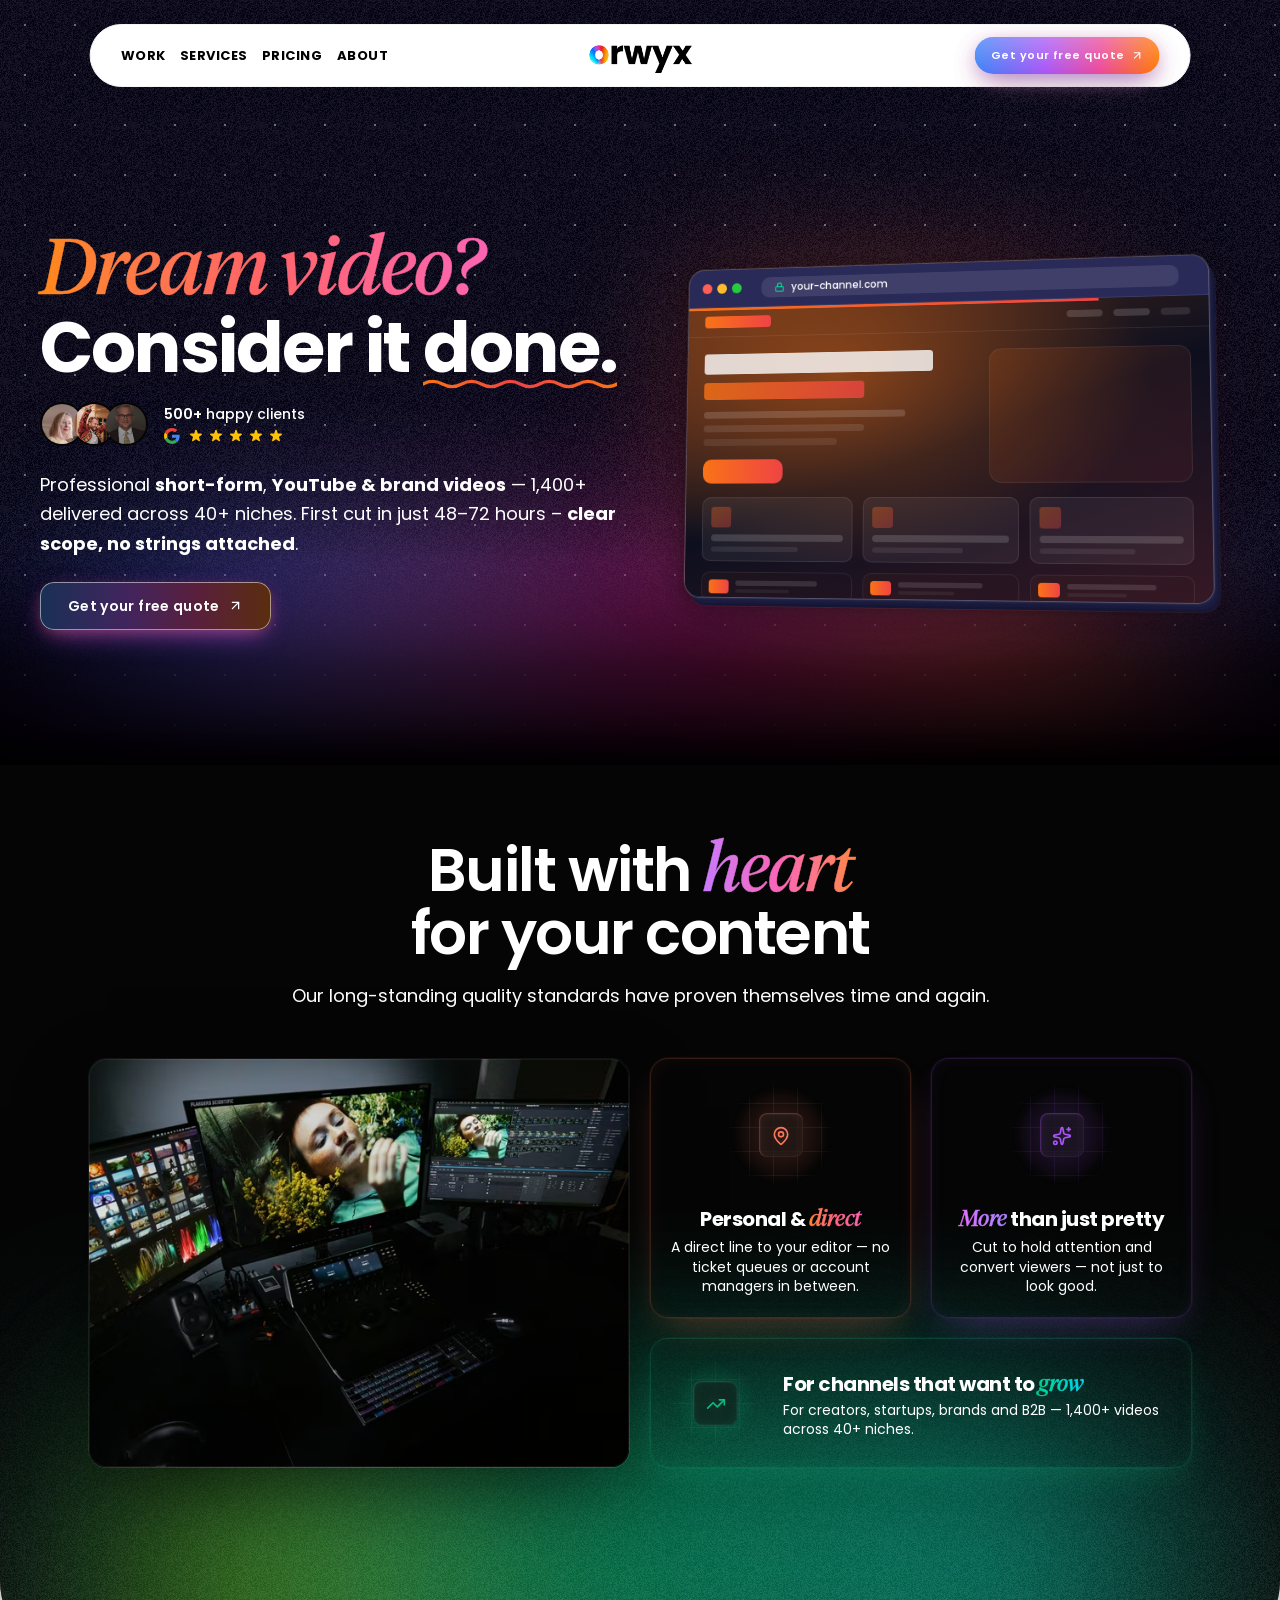
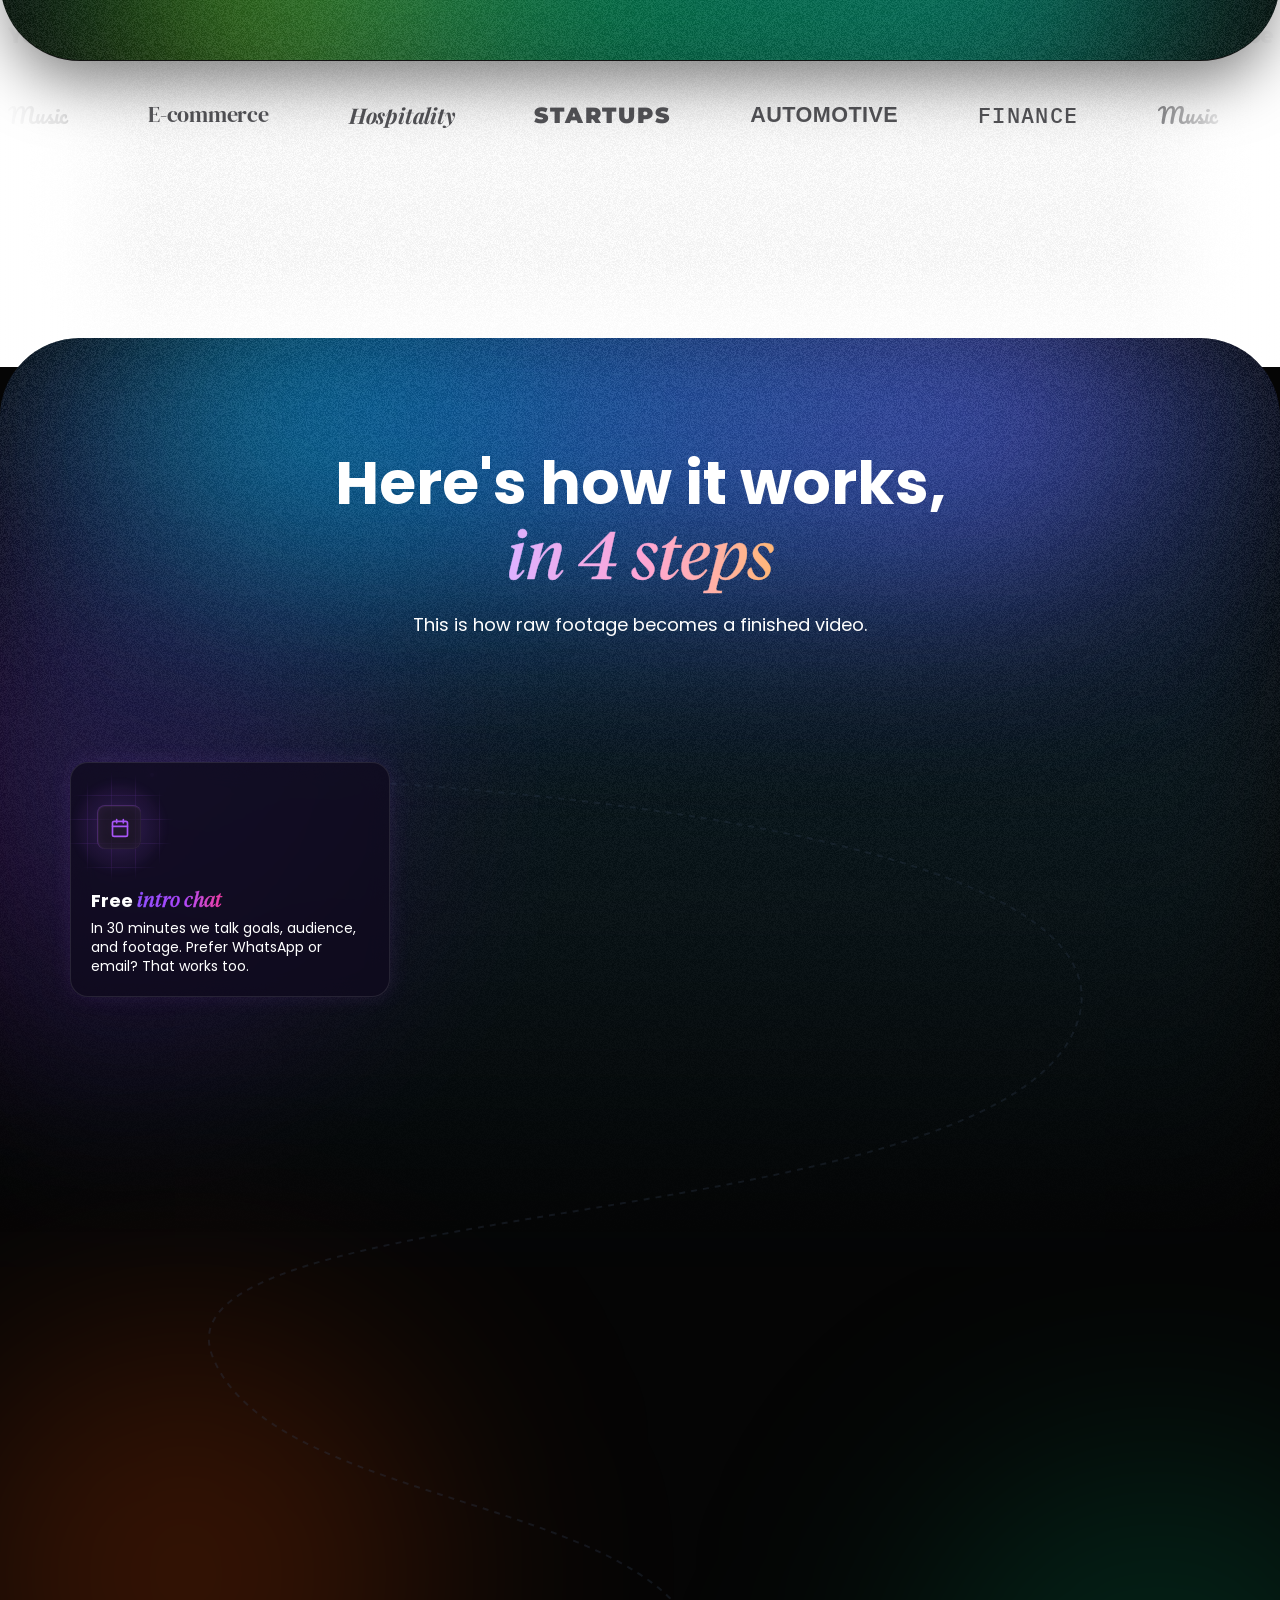
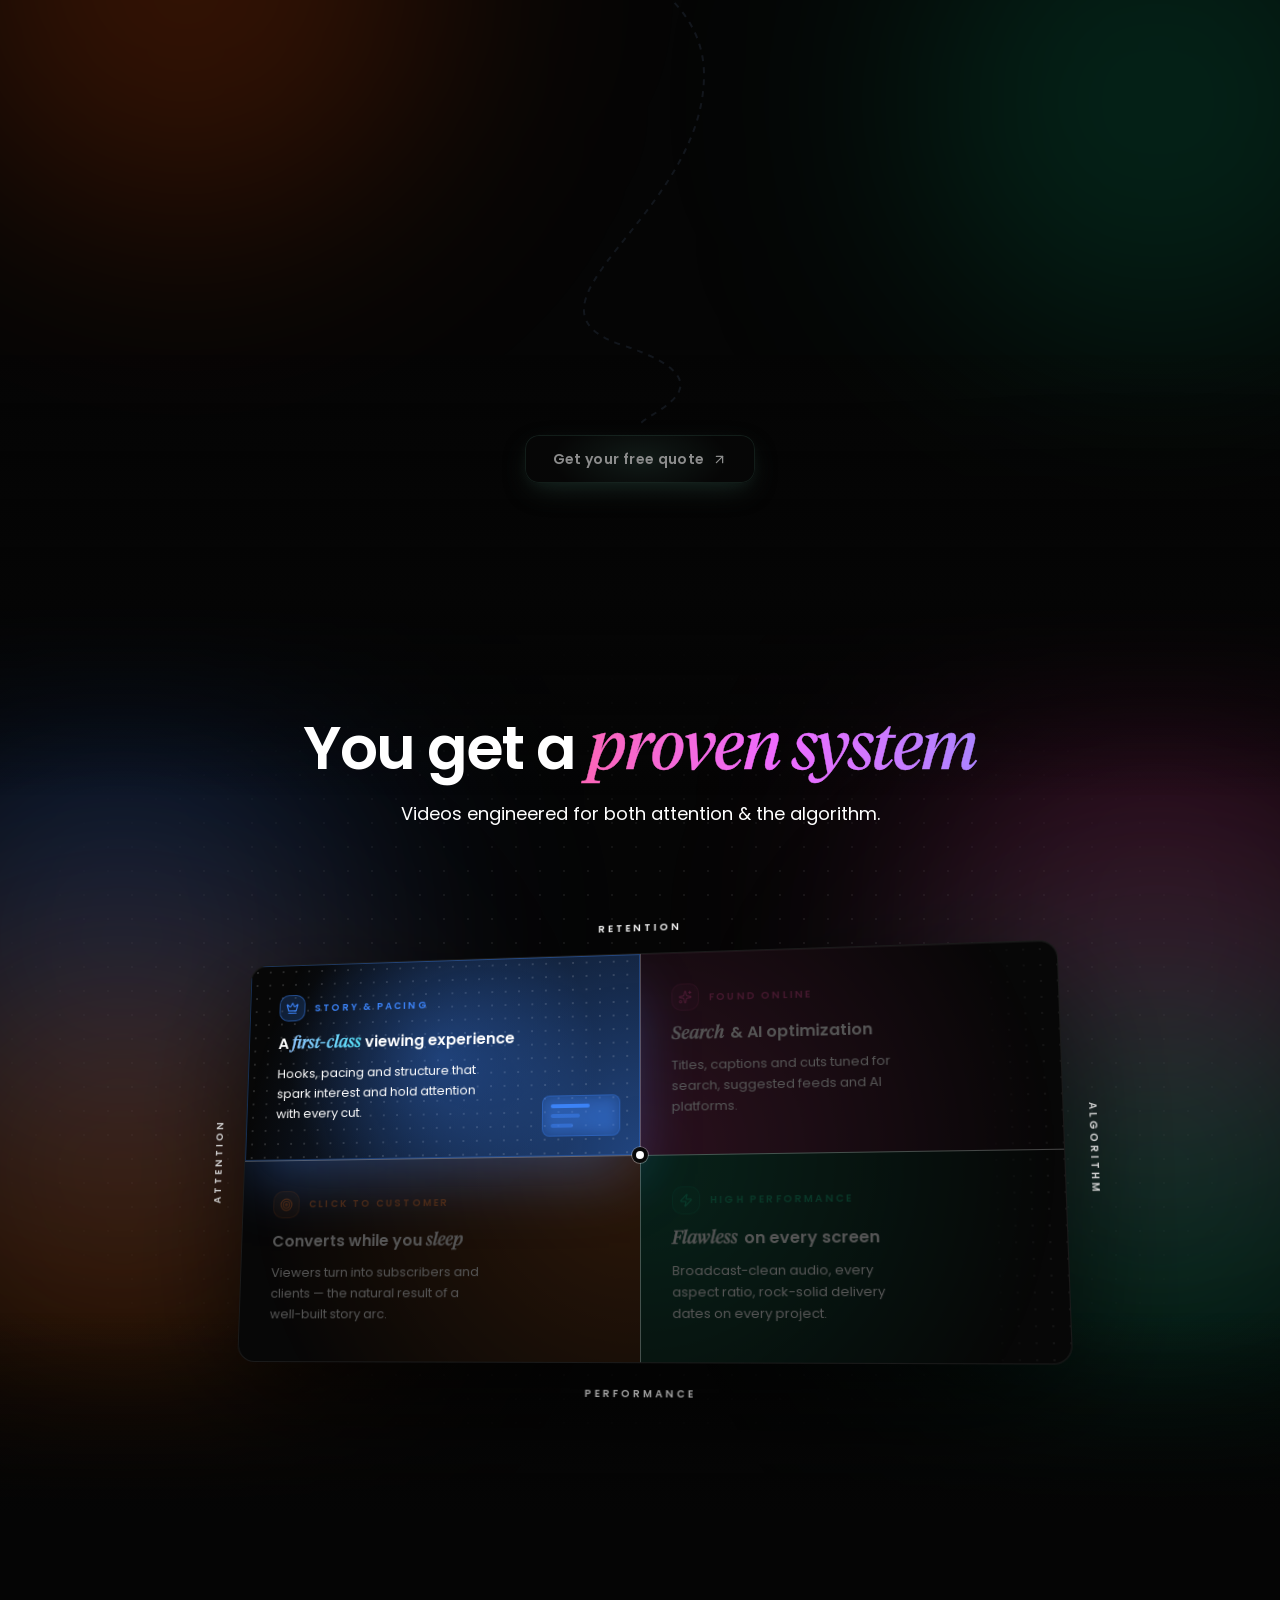
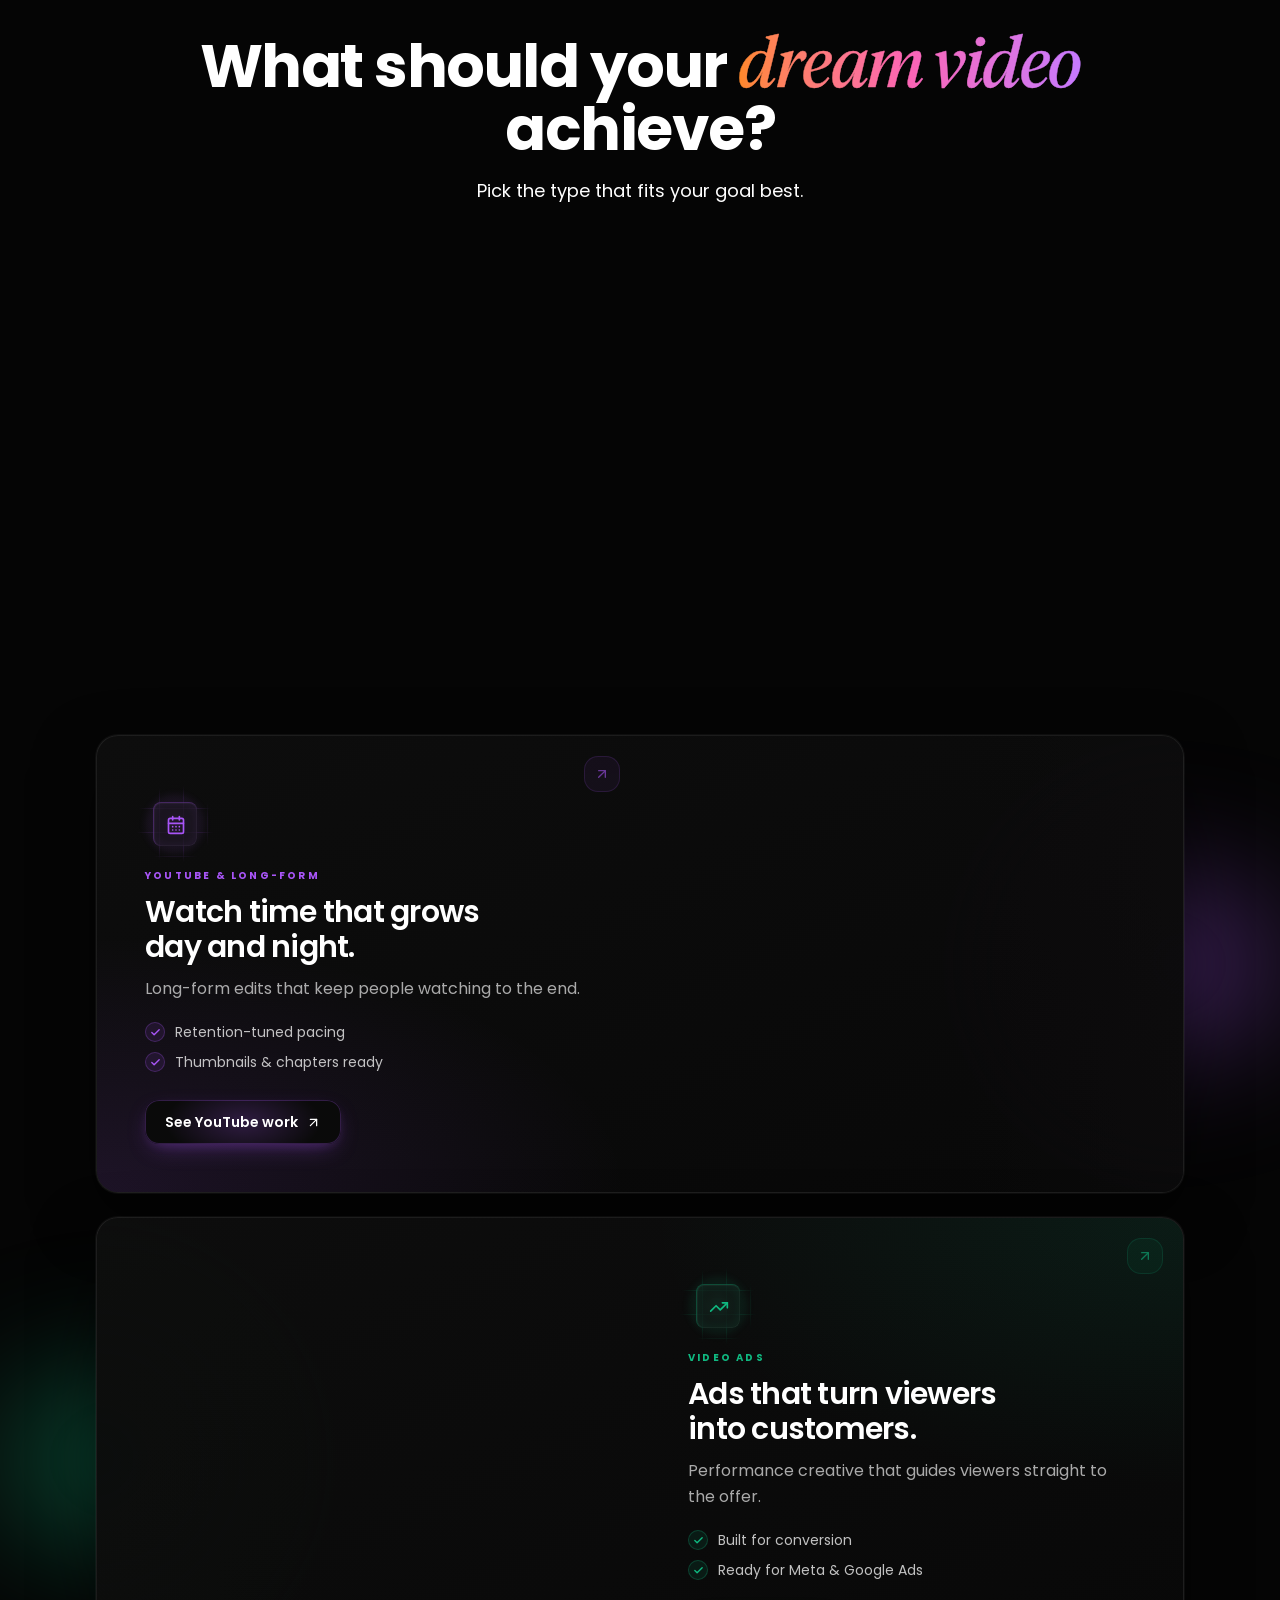
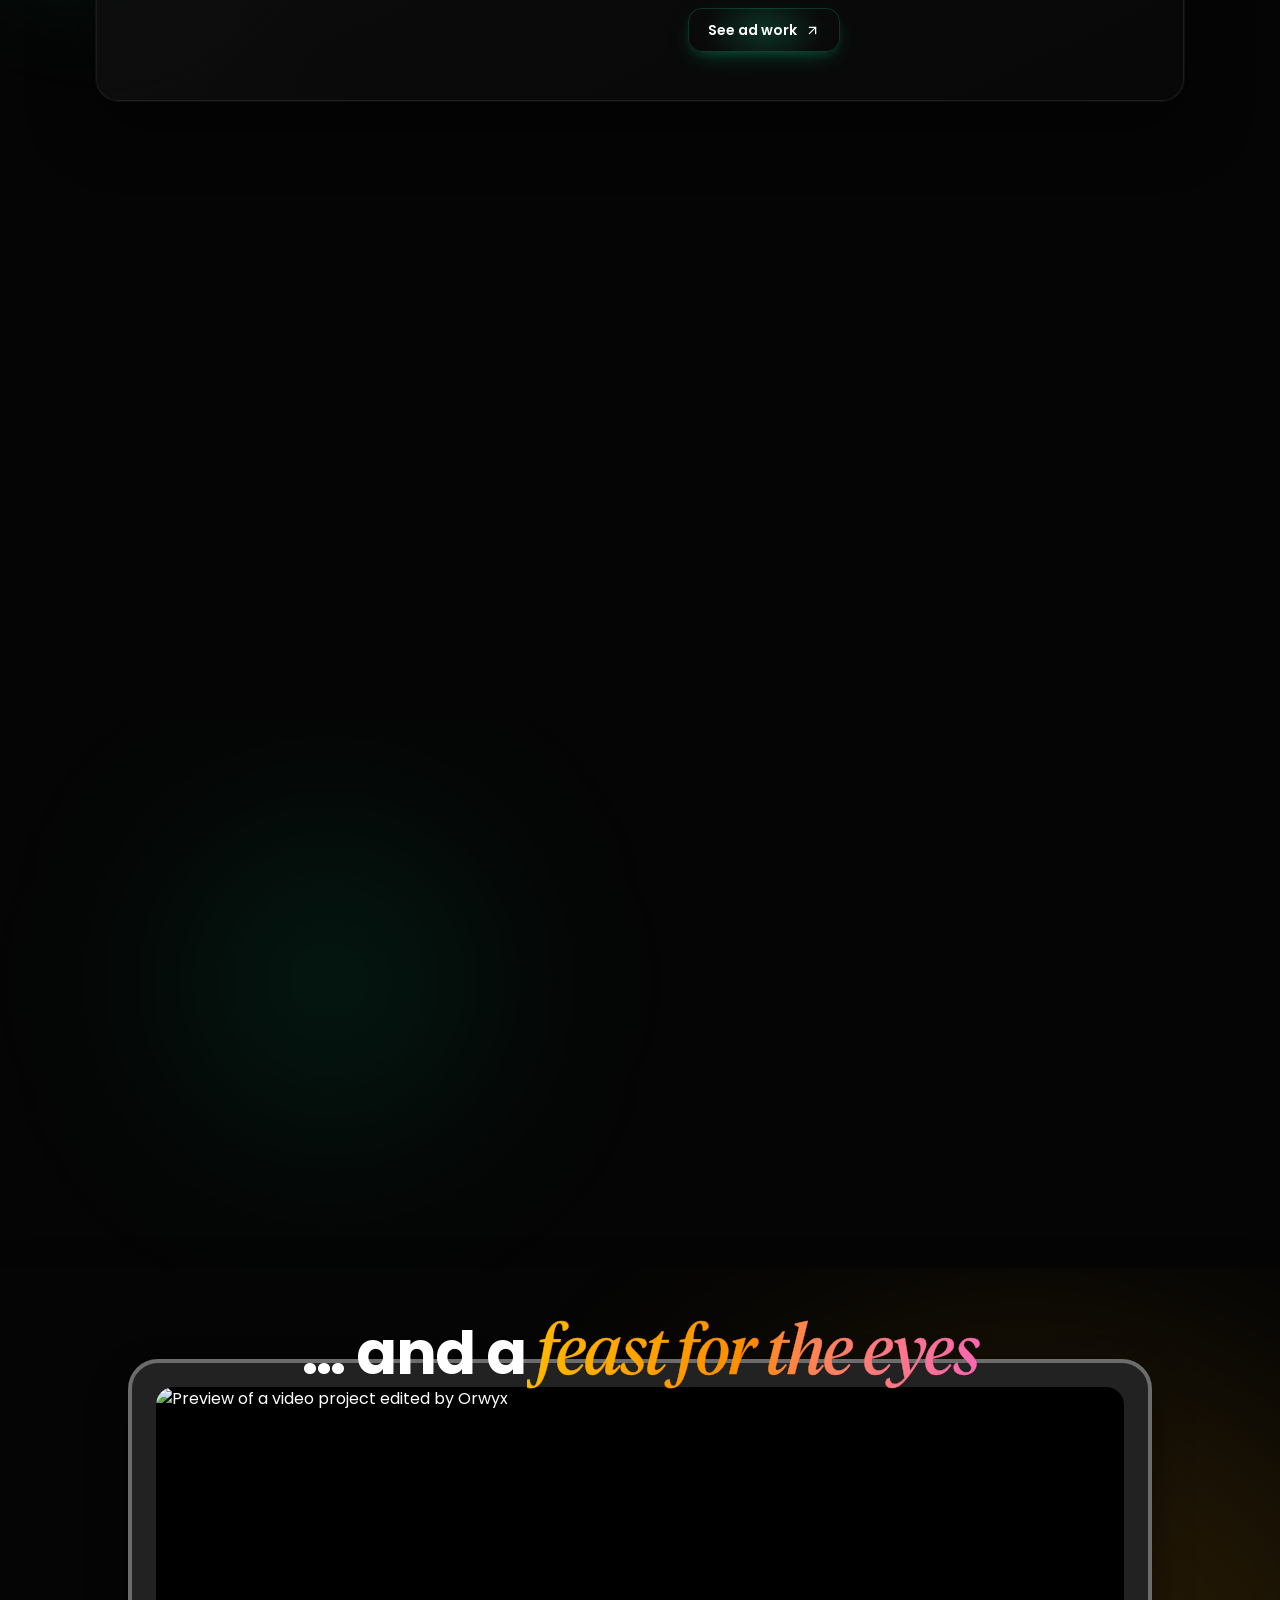
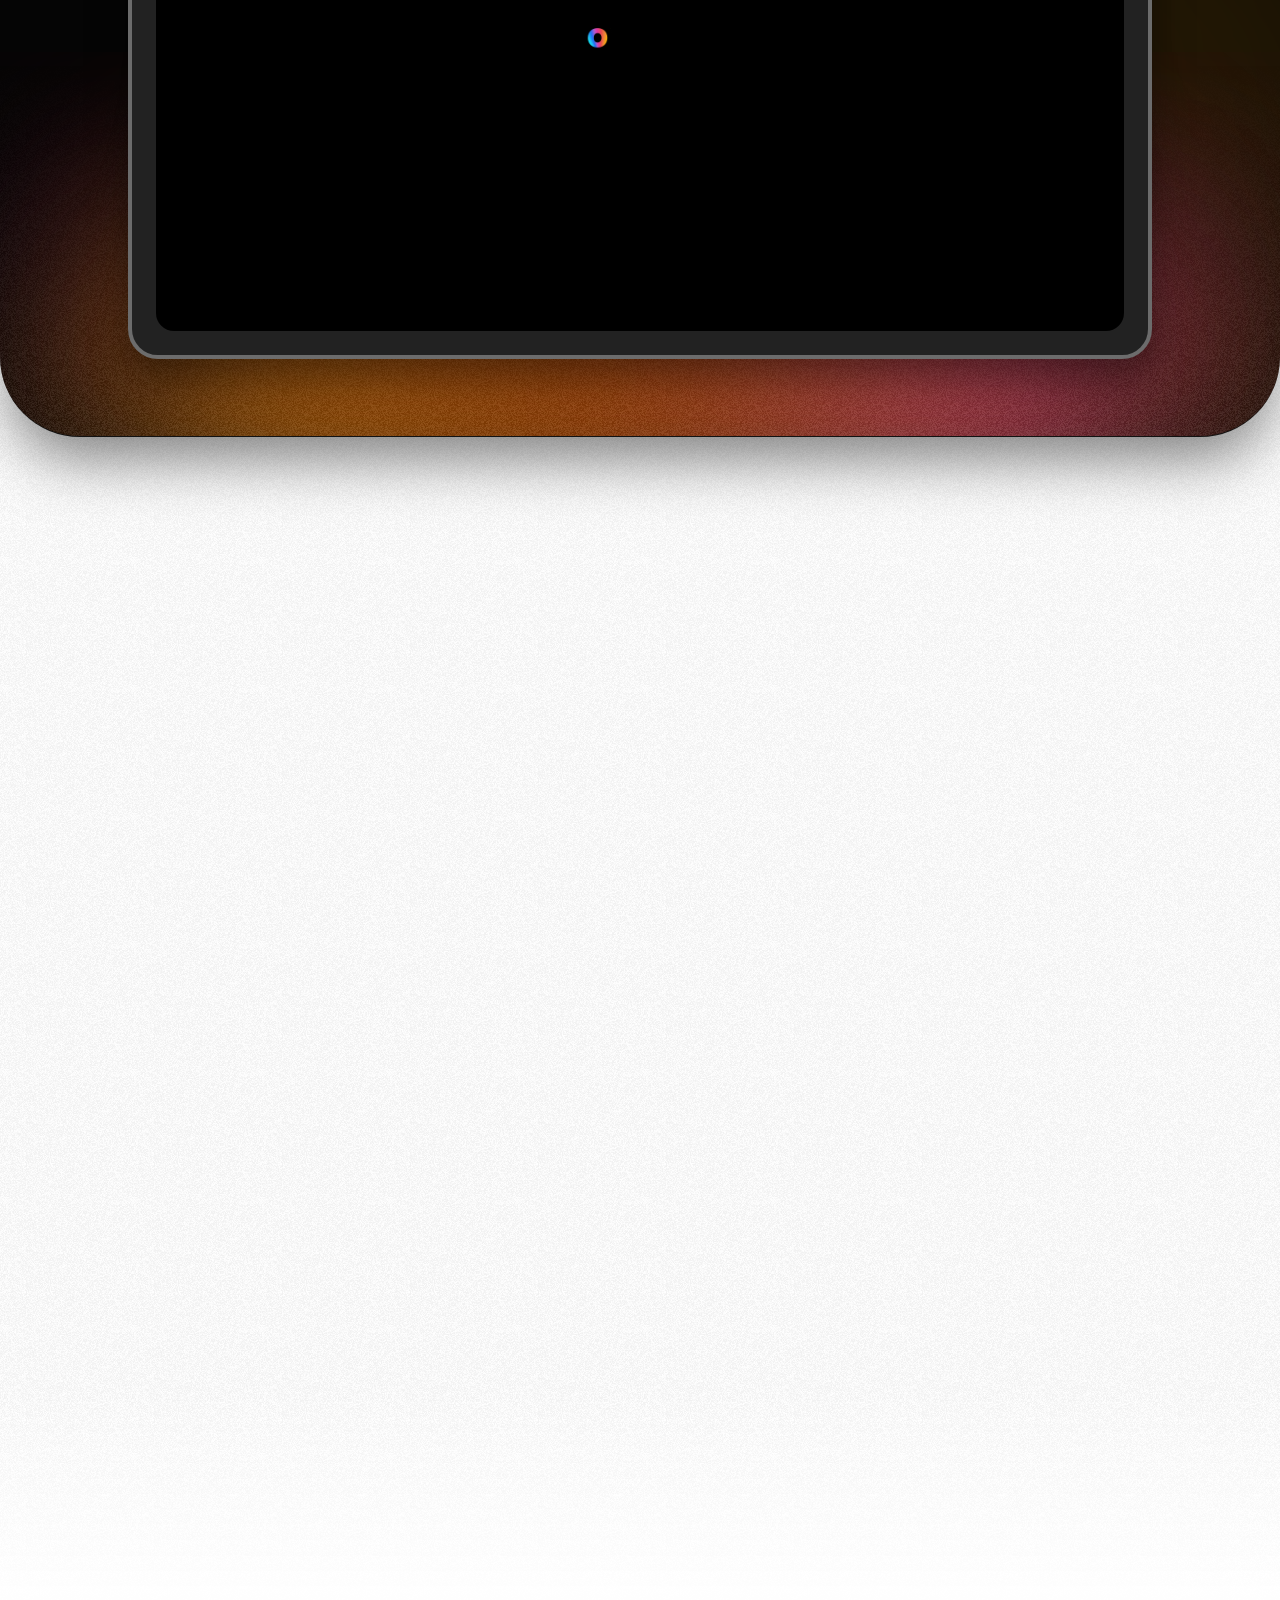
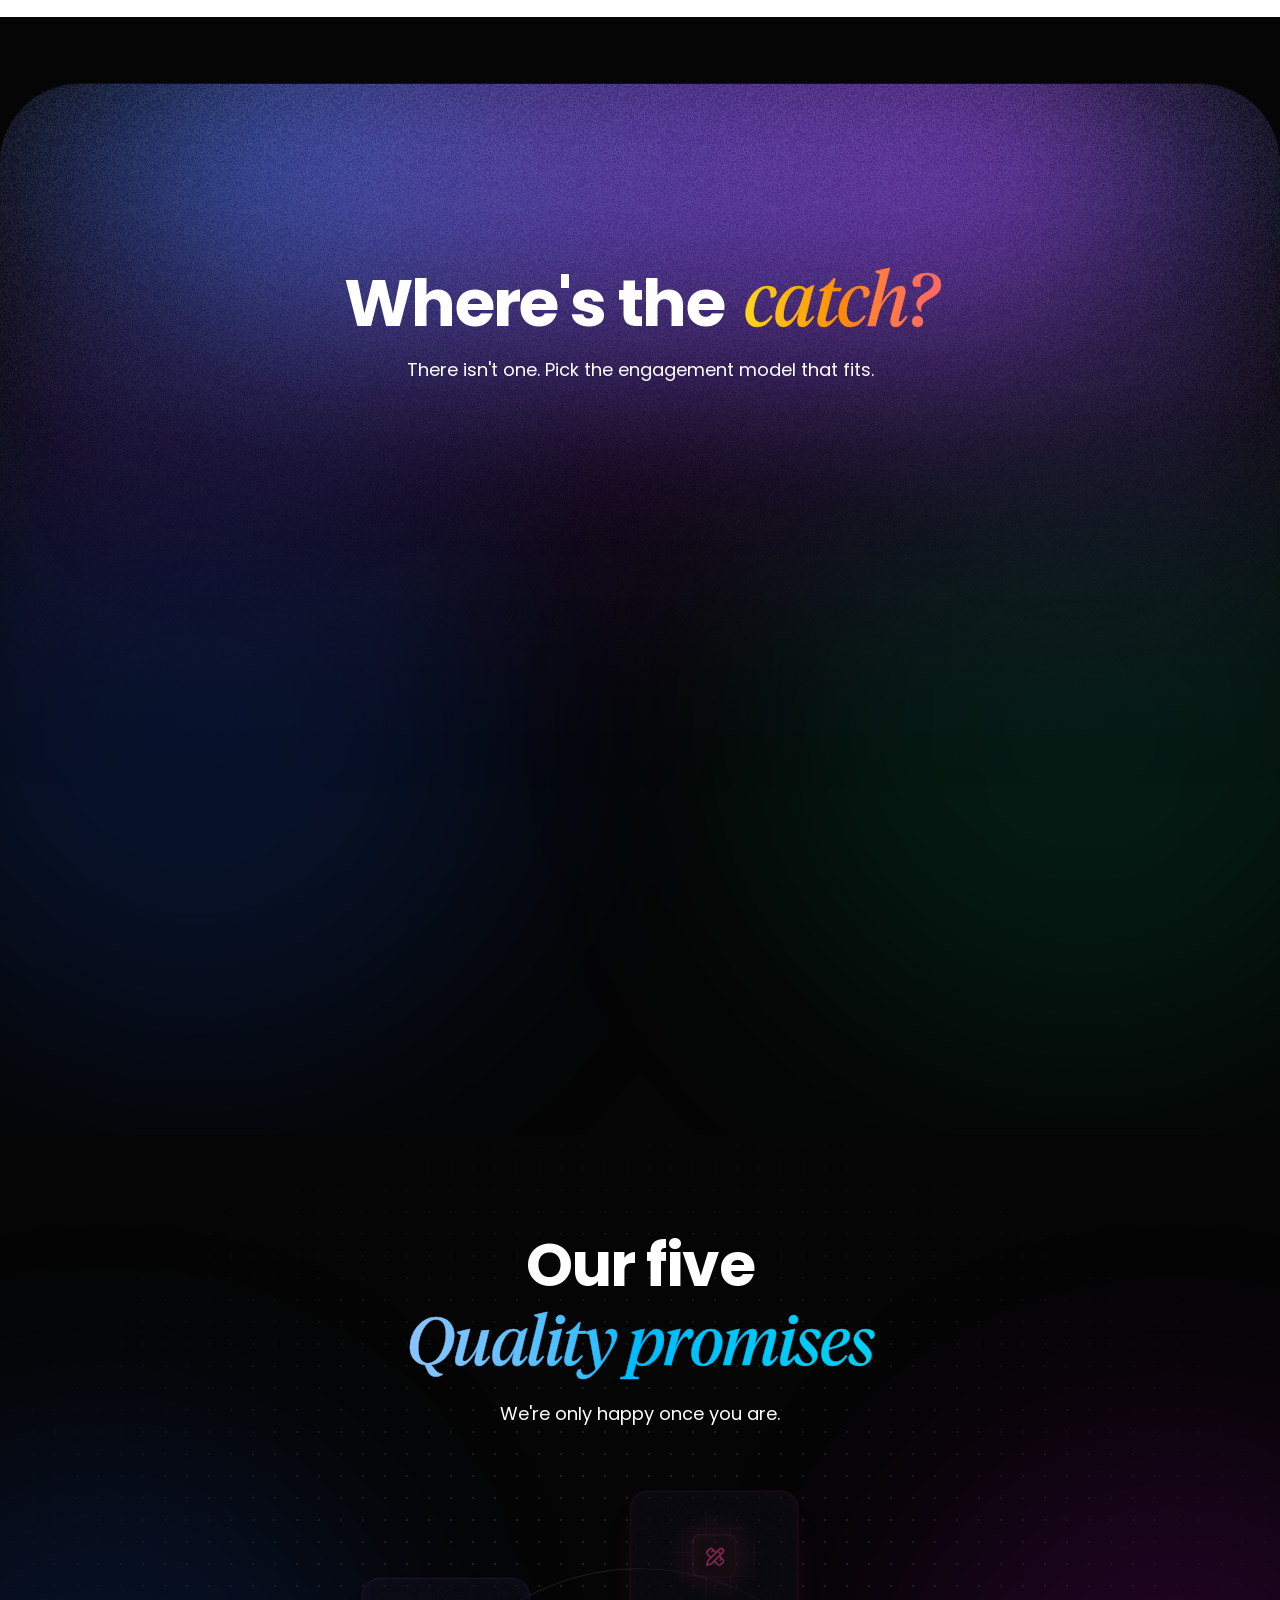
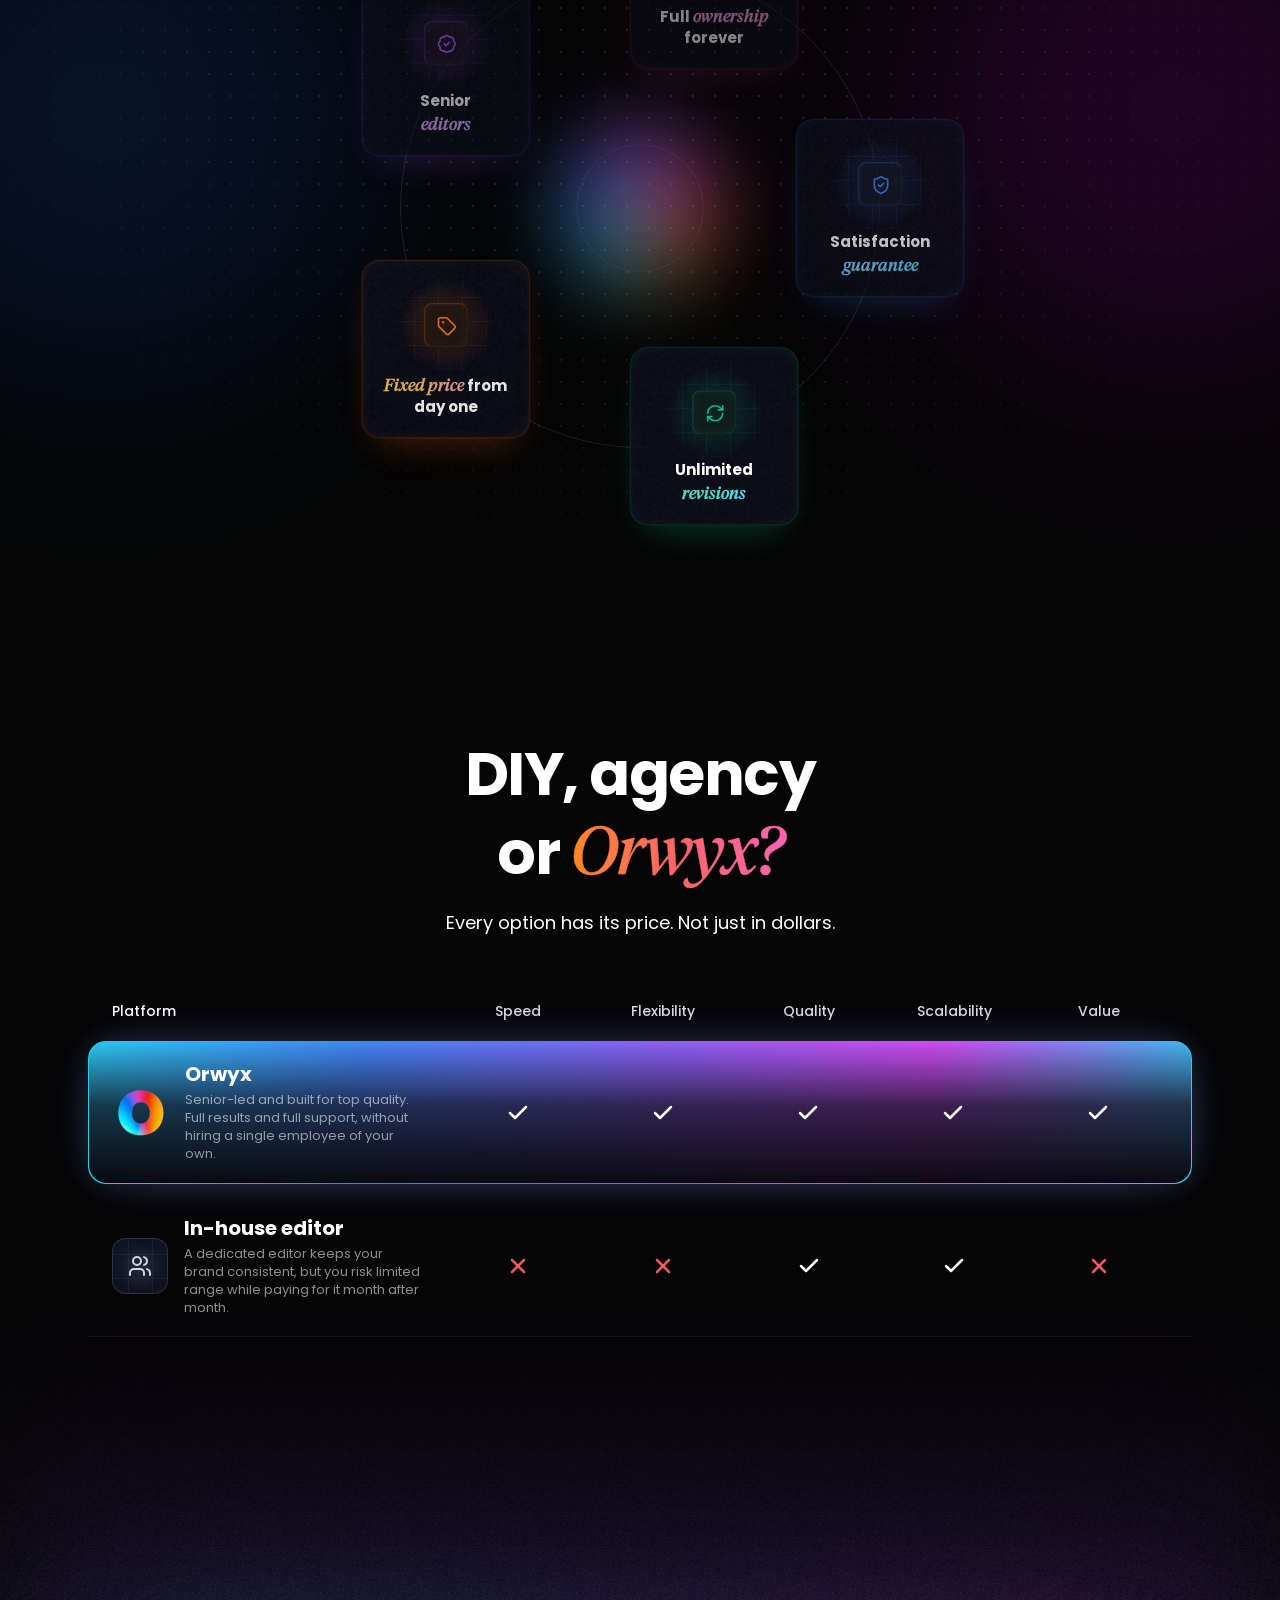
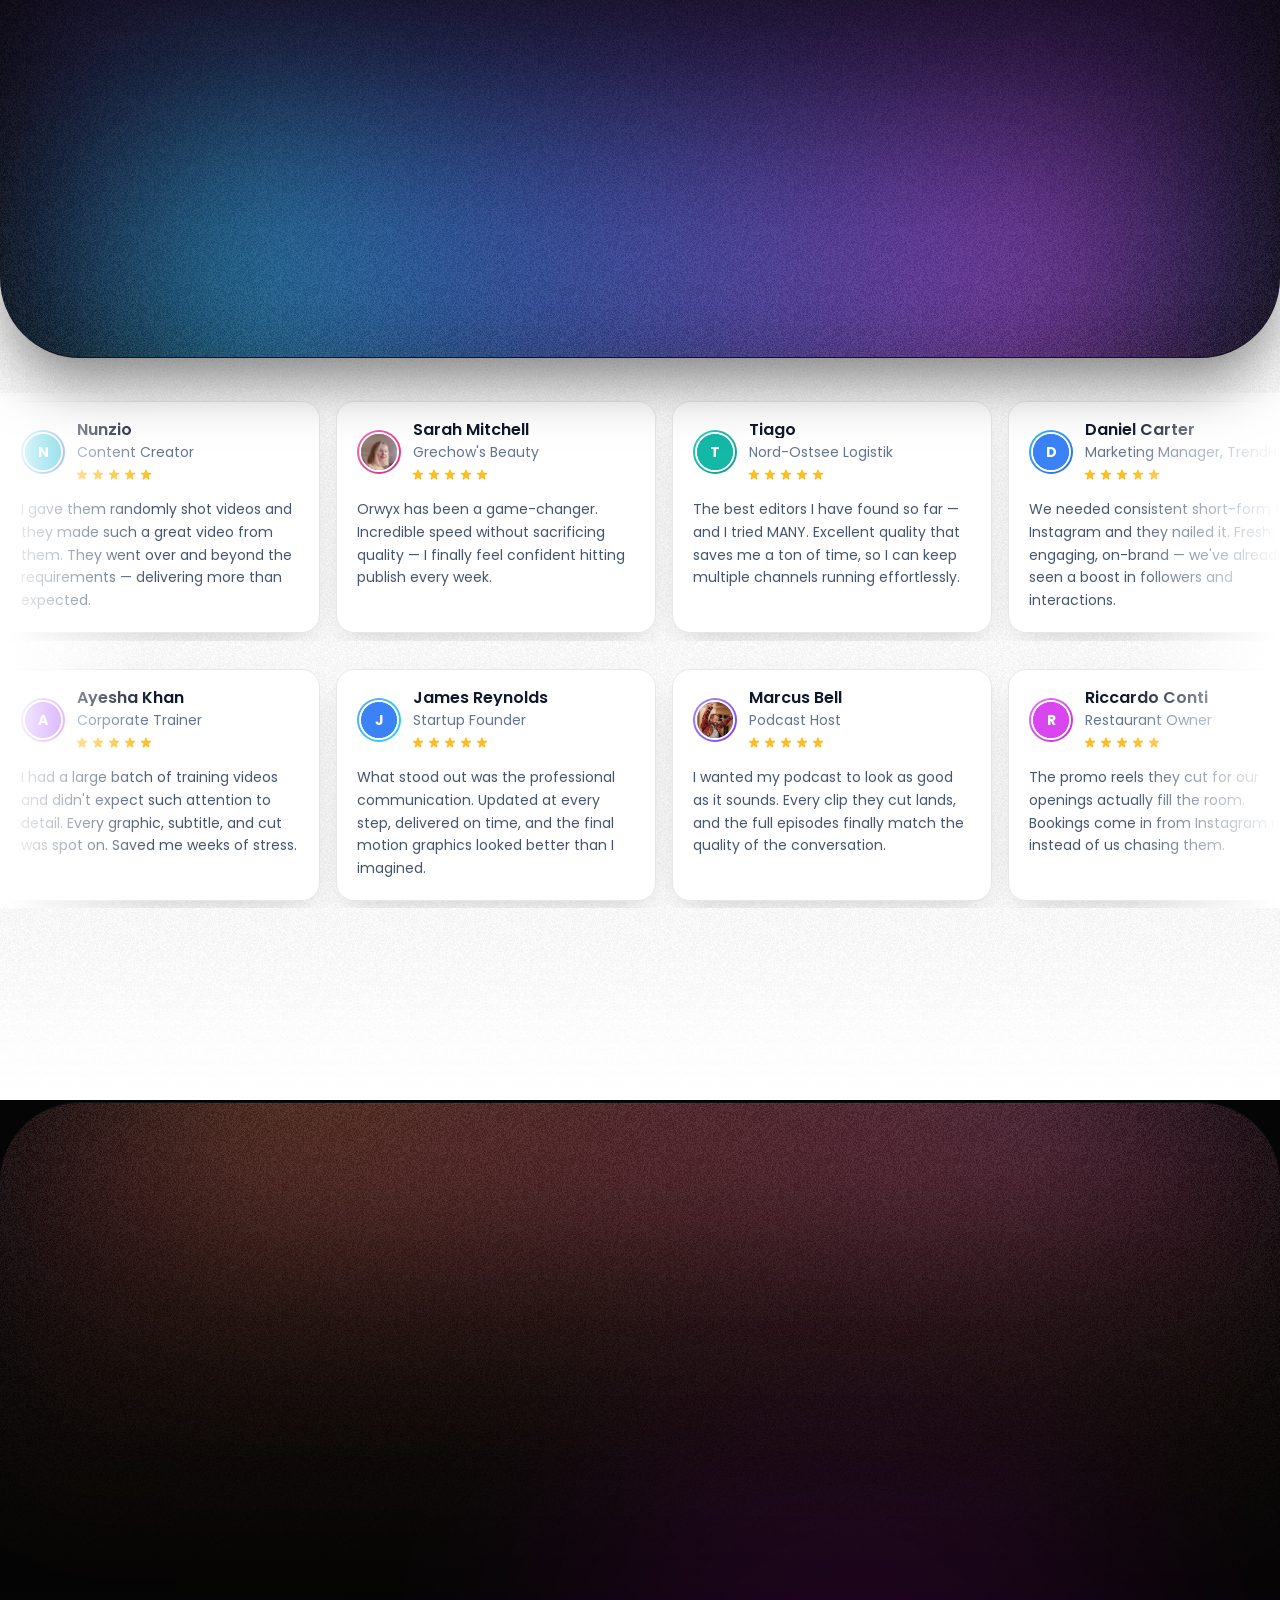
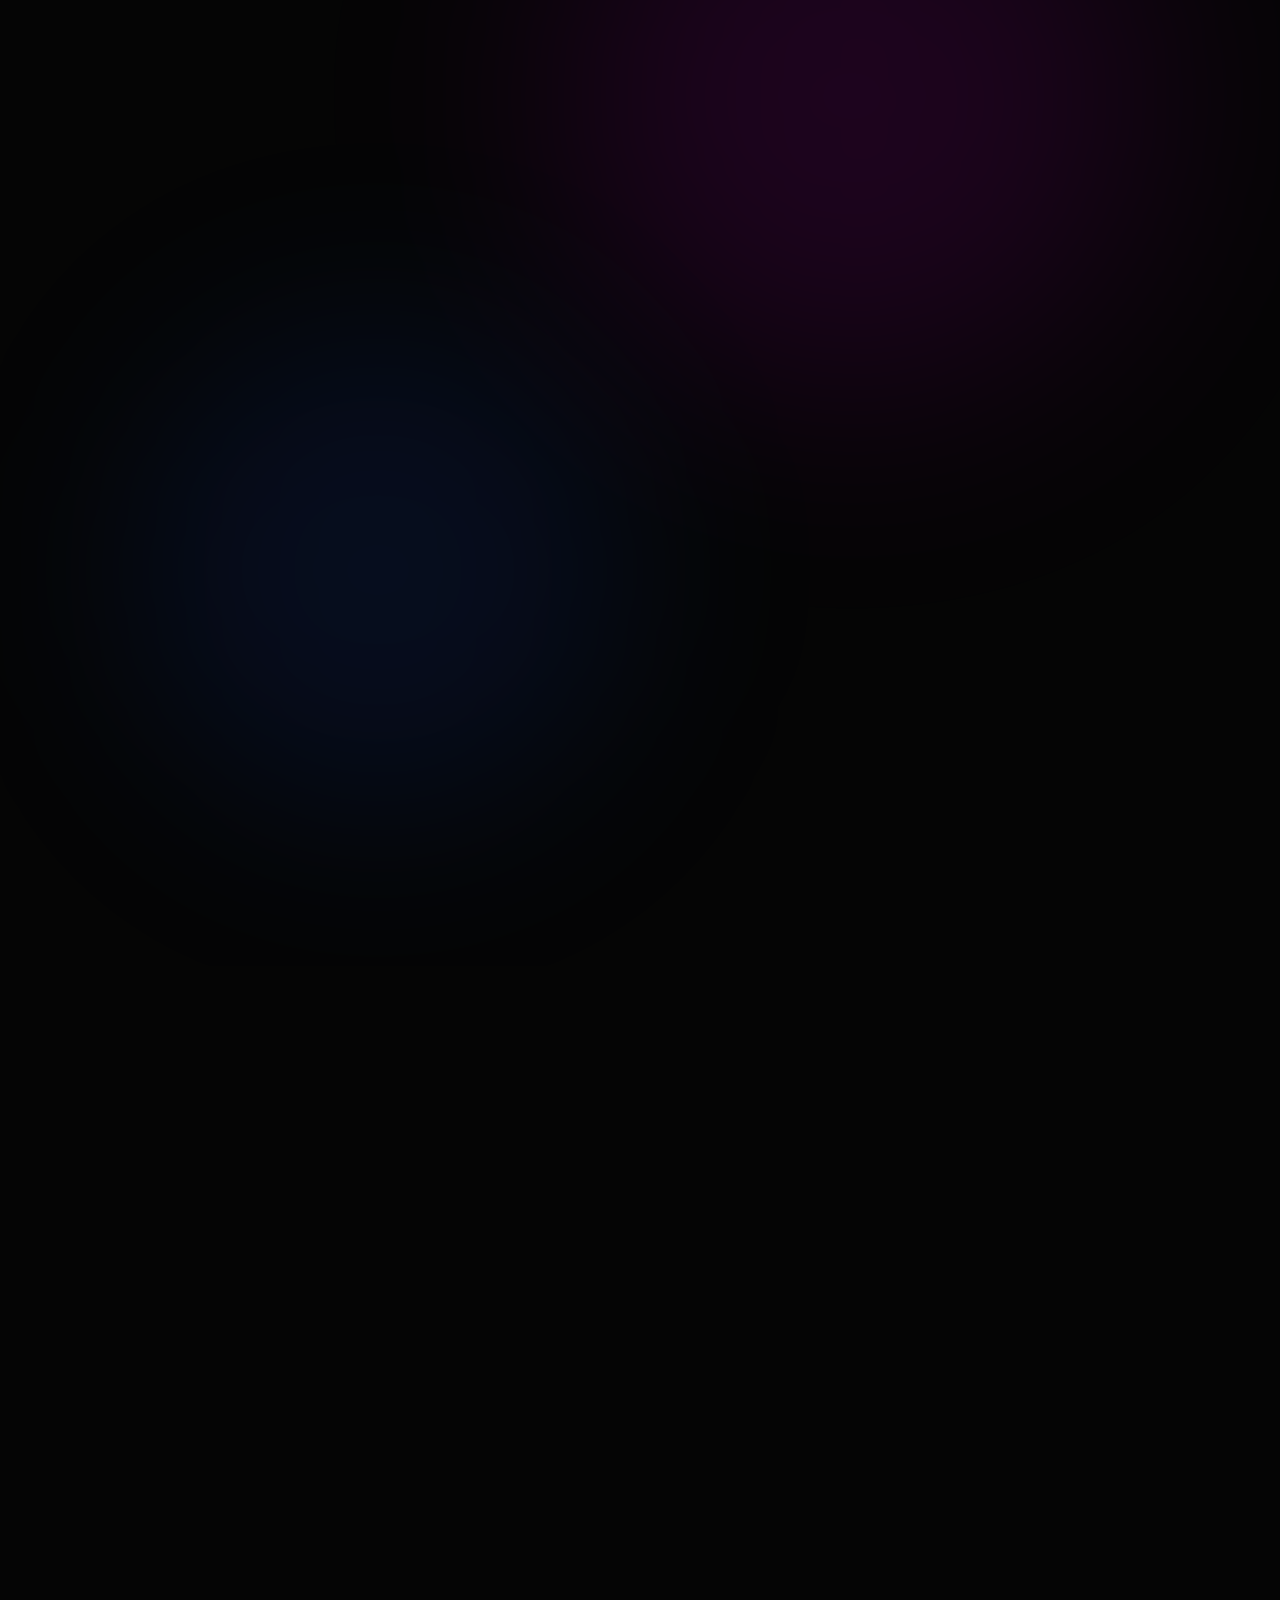
==== commit 96f9bd74: "Fix nav links on index page being intercepted by React The index page loads Next.js/React scripts th" ====
--- a/index.html
+++ b/index.html
@@ -111,6 +111,19 @@
           var frag = document.createDocumentFragment();
           while (d.firstChild) frag.appendChild(d.firstChild);
           document.body.insertBefore(frag, document.body.firstChild);
+          /* React intercepts clicks via event delegation — capture-phase listener
+             fires first and forces native navigation before React can hijack it. */
+          var injectedNav = document.querySelector('[data-orwyx-injected]');
+          if (injectedNav) {
+            injectedNav.addEventListener('click', function(e) {
+              var a = e.target.closest('a[href]');
+              if (a) {
+                e.preventDefault();
+                e.stopPropagation();
+                window.location.href = a.href;
+              }
+            }, true);
+          }
         });
       });
     </script>
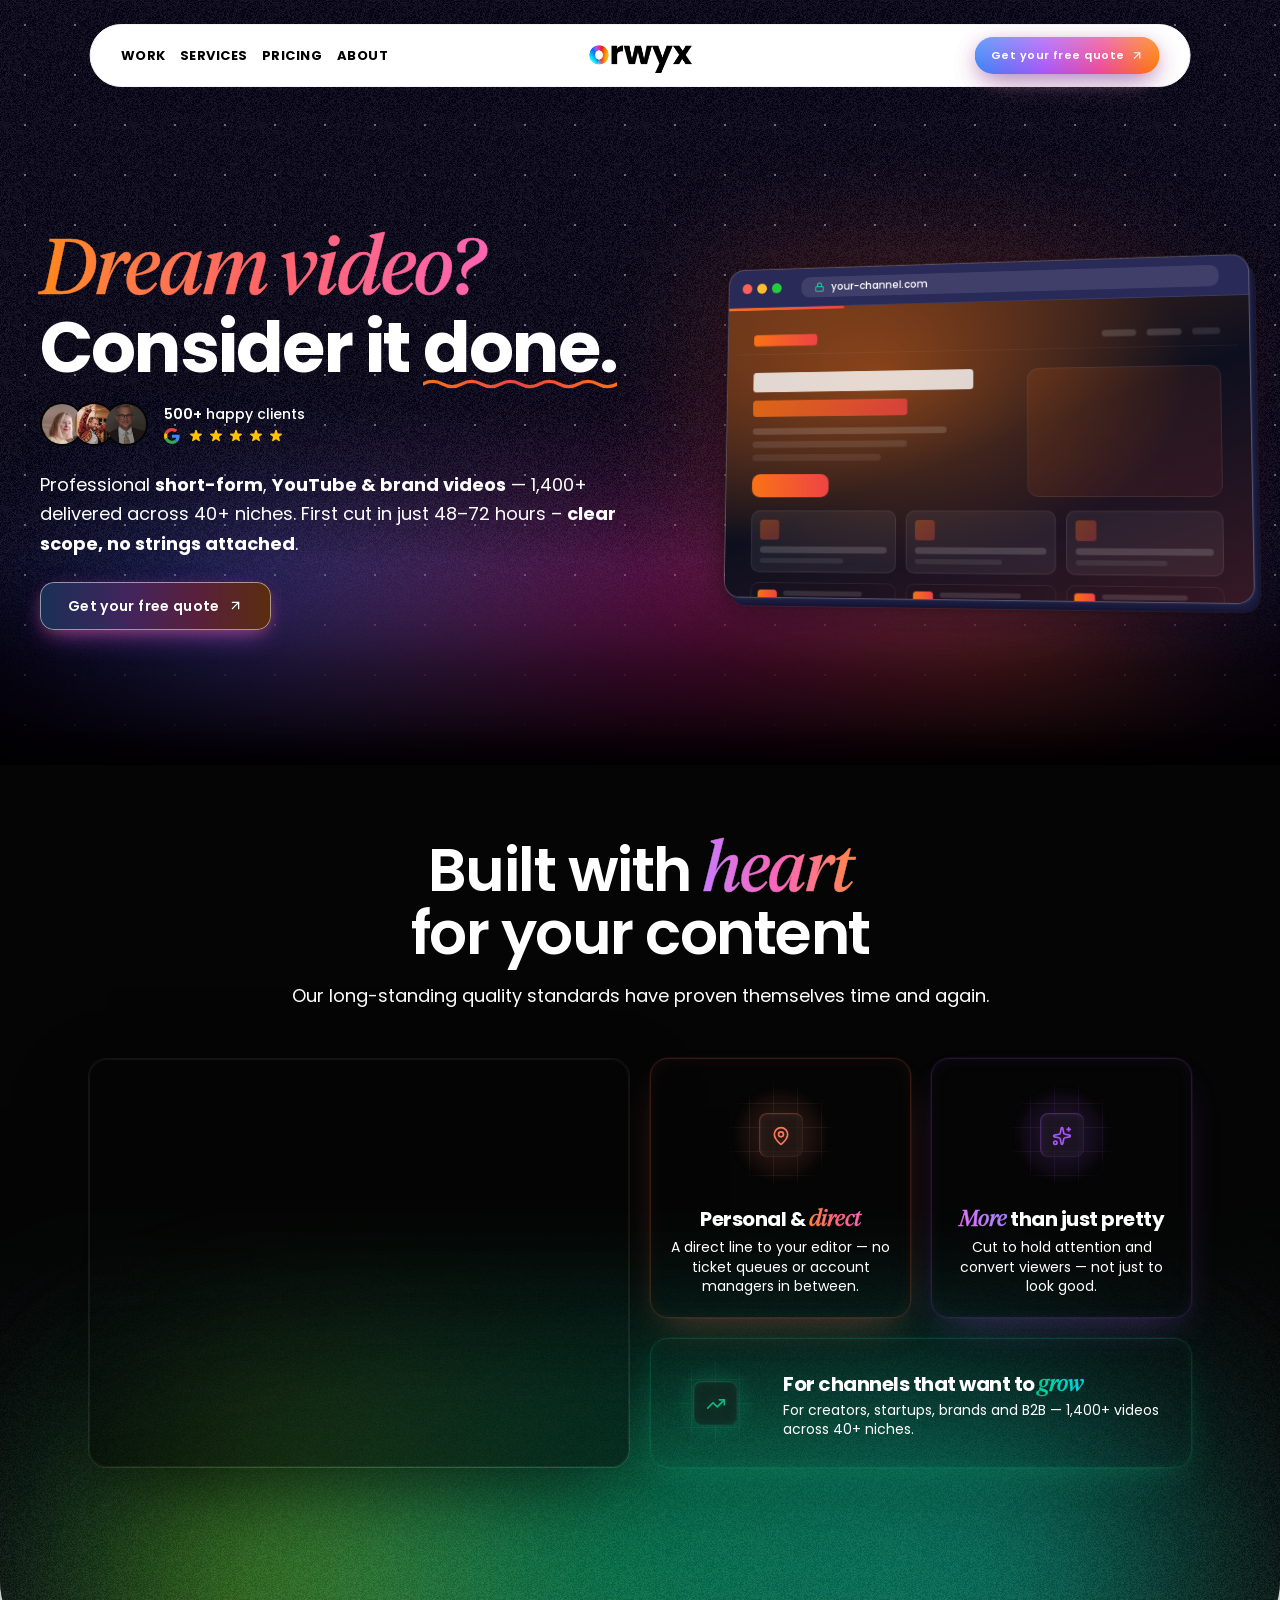
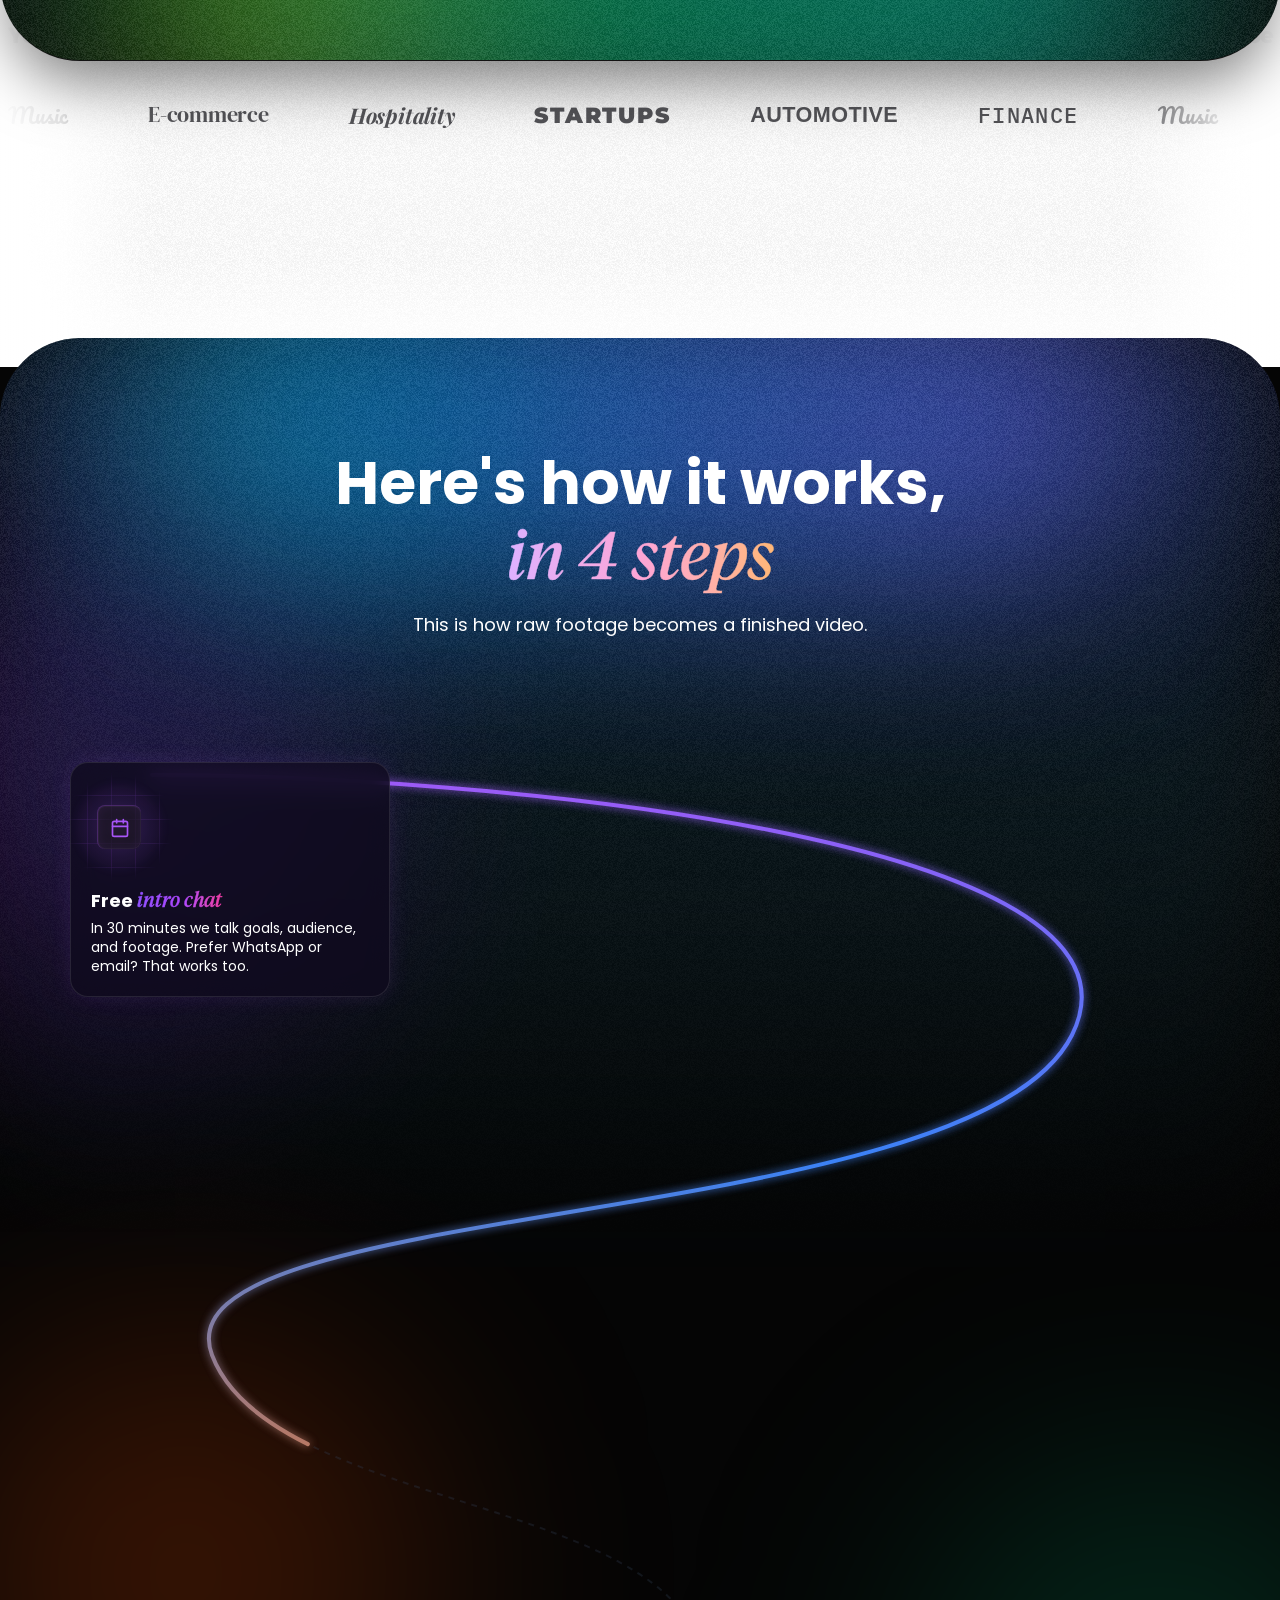
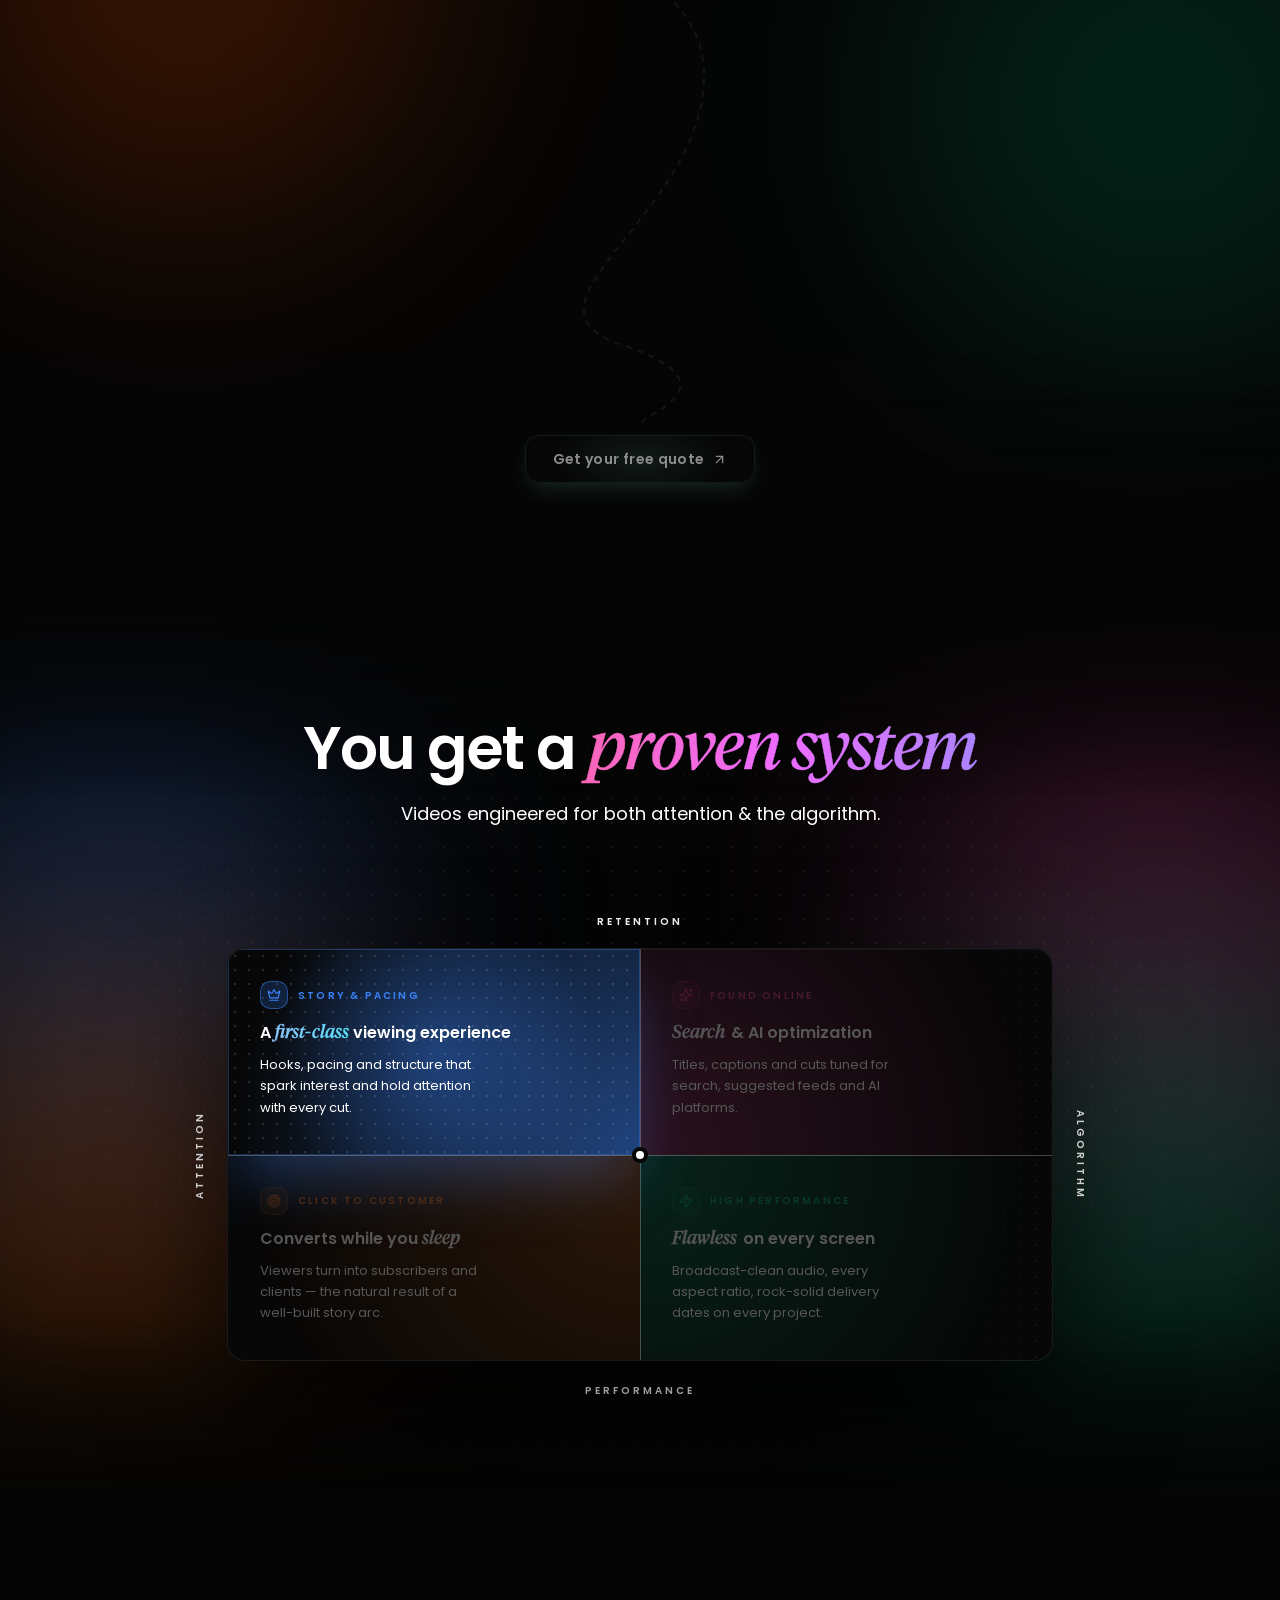
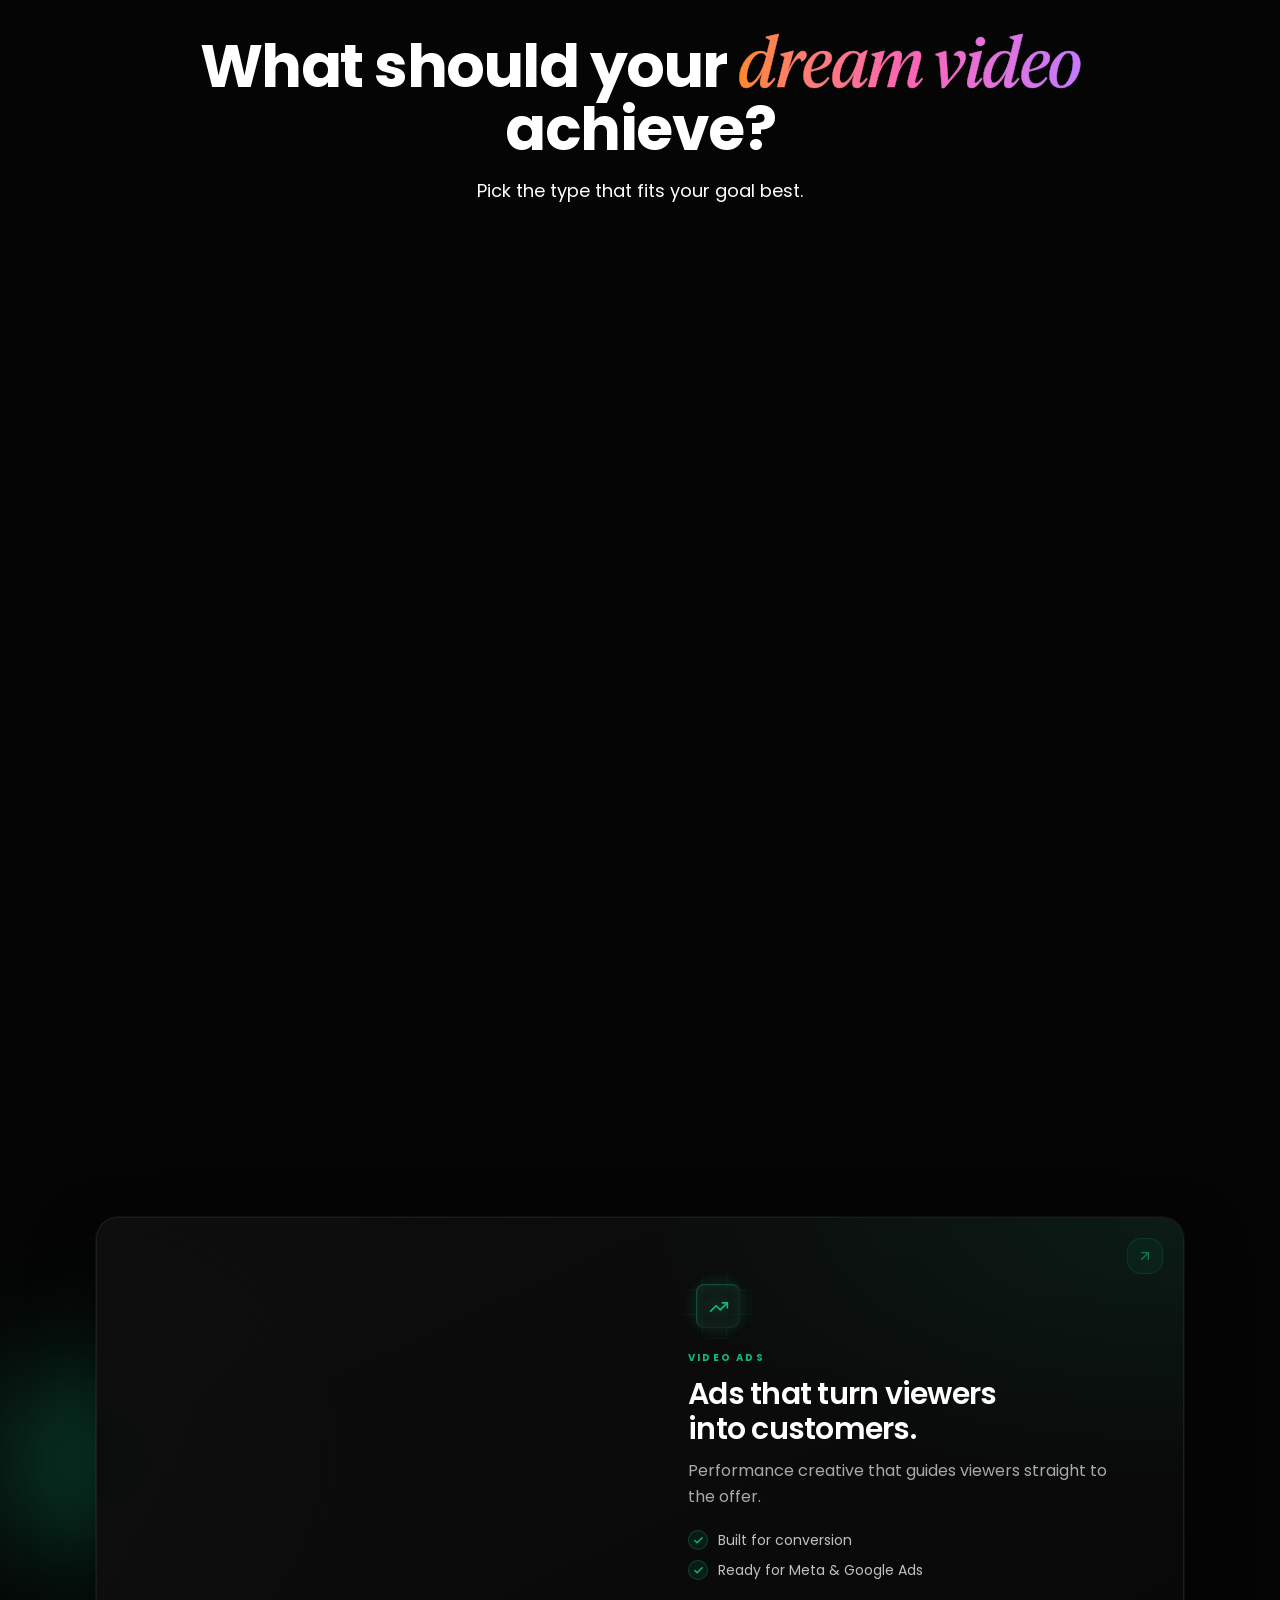
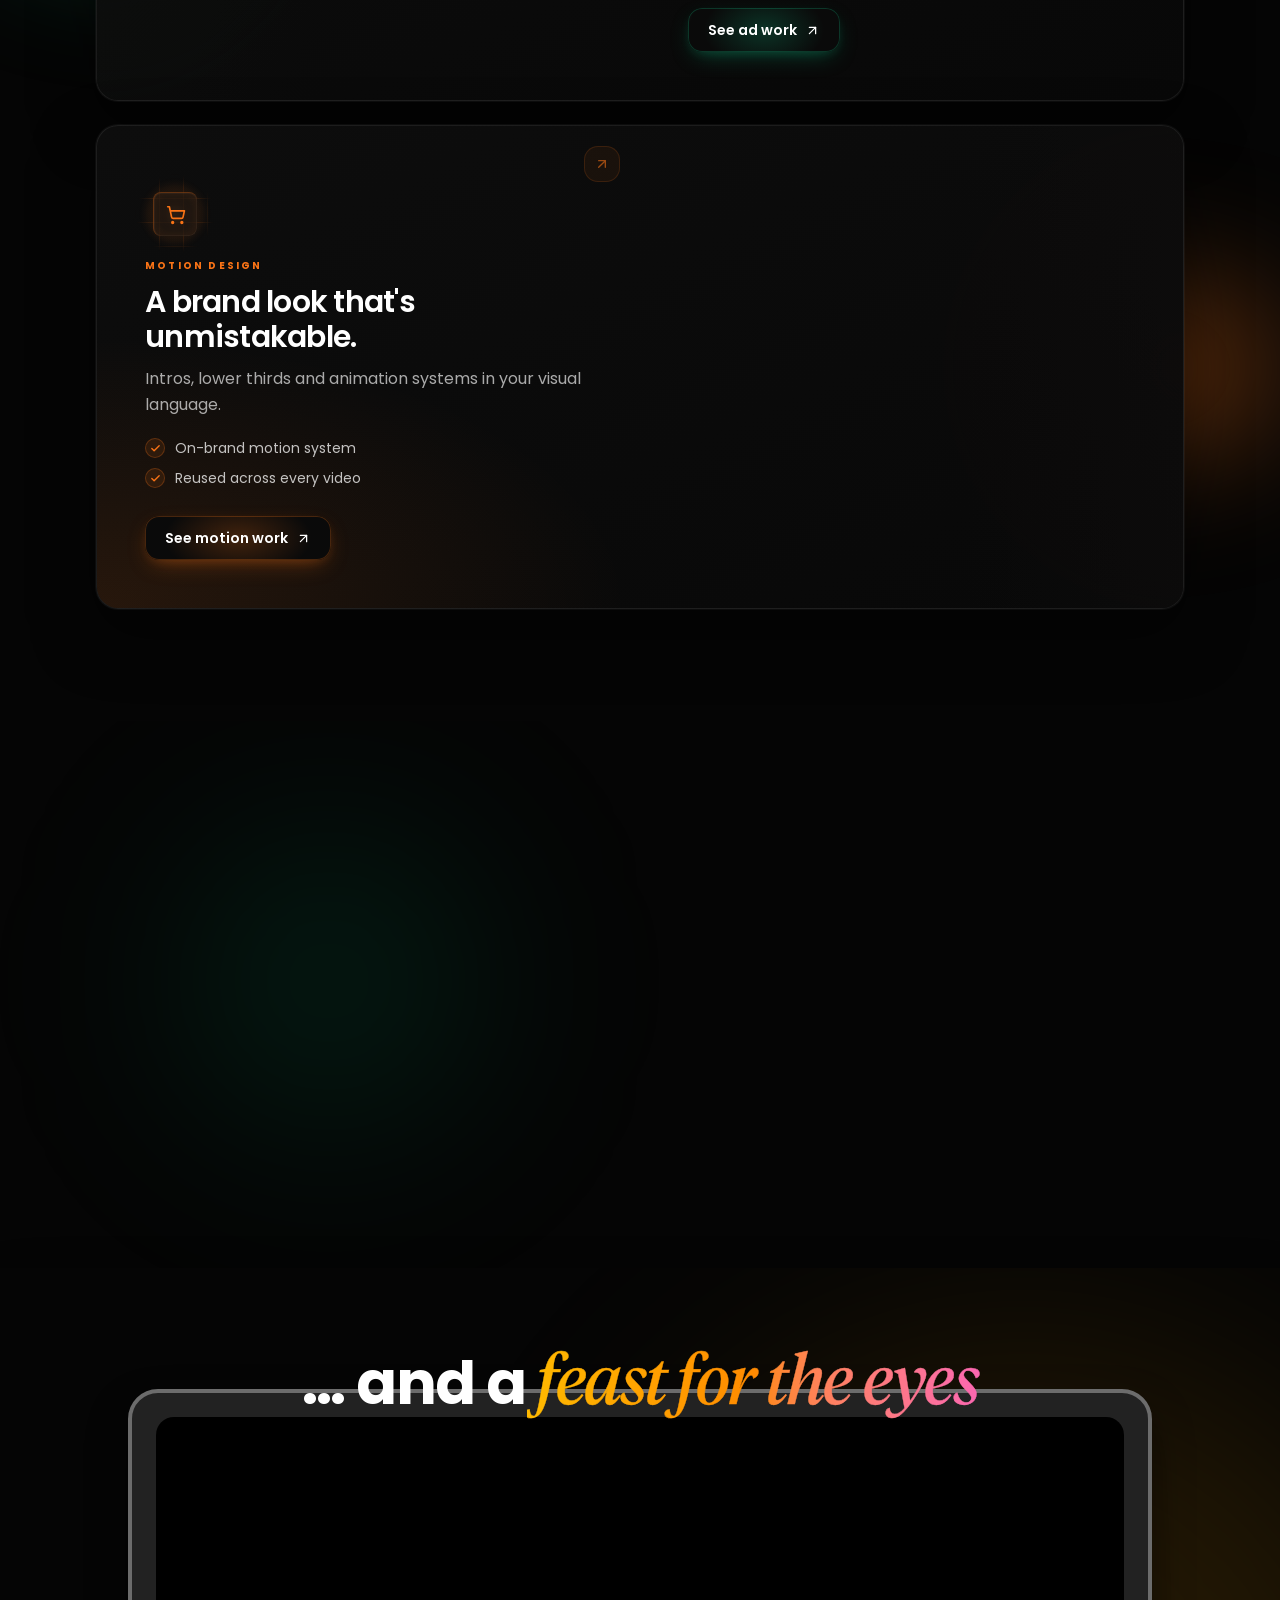
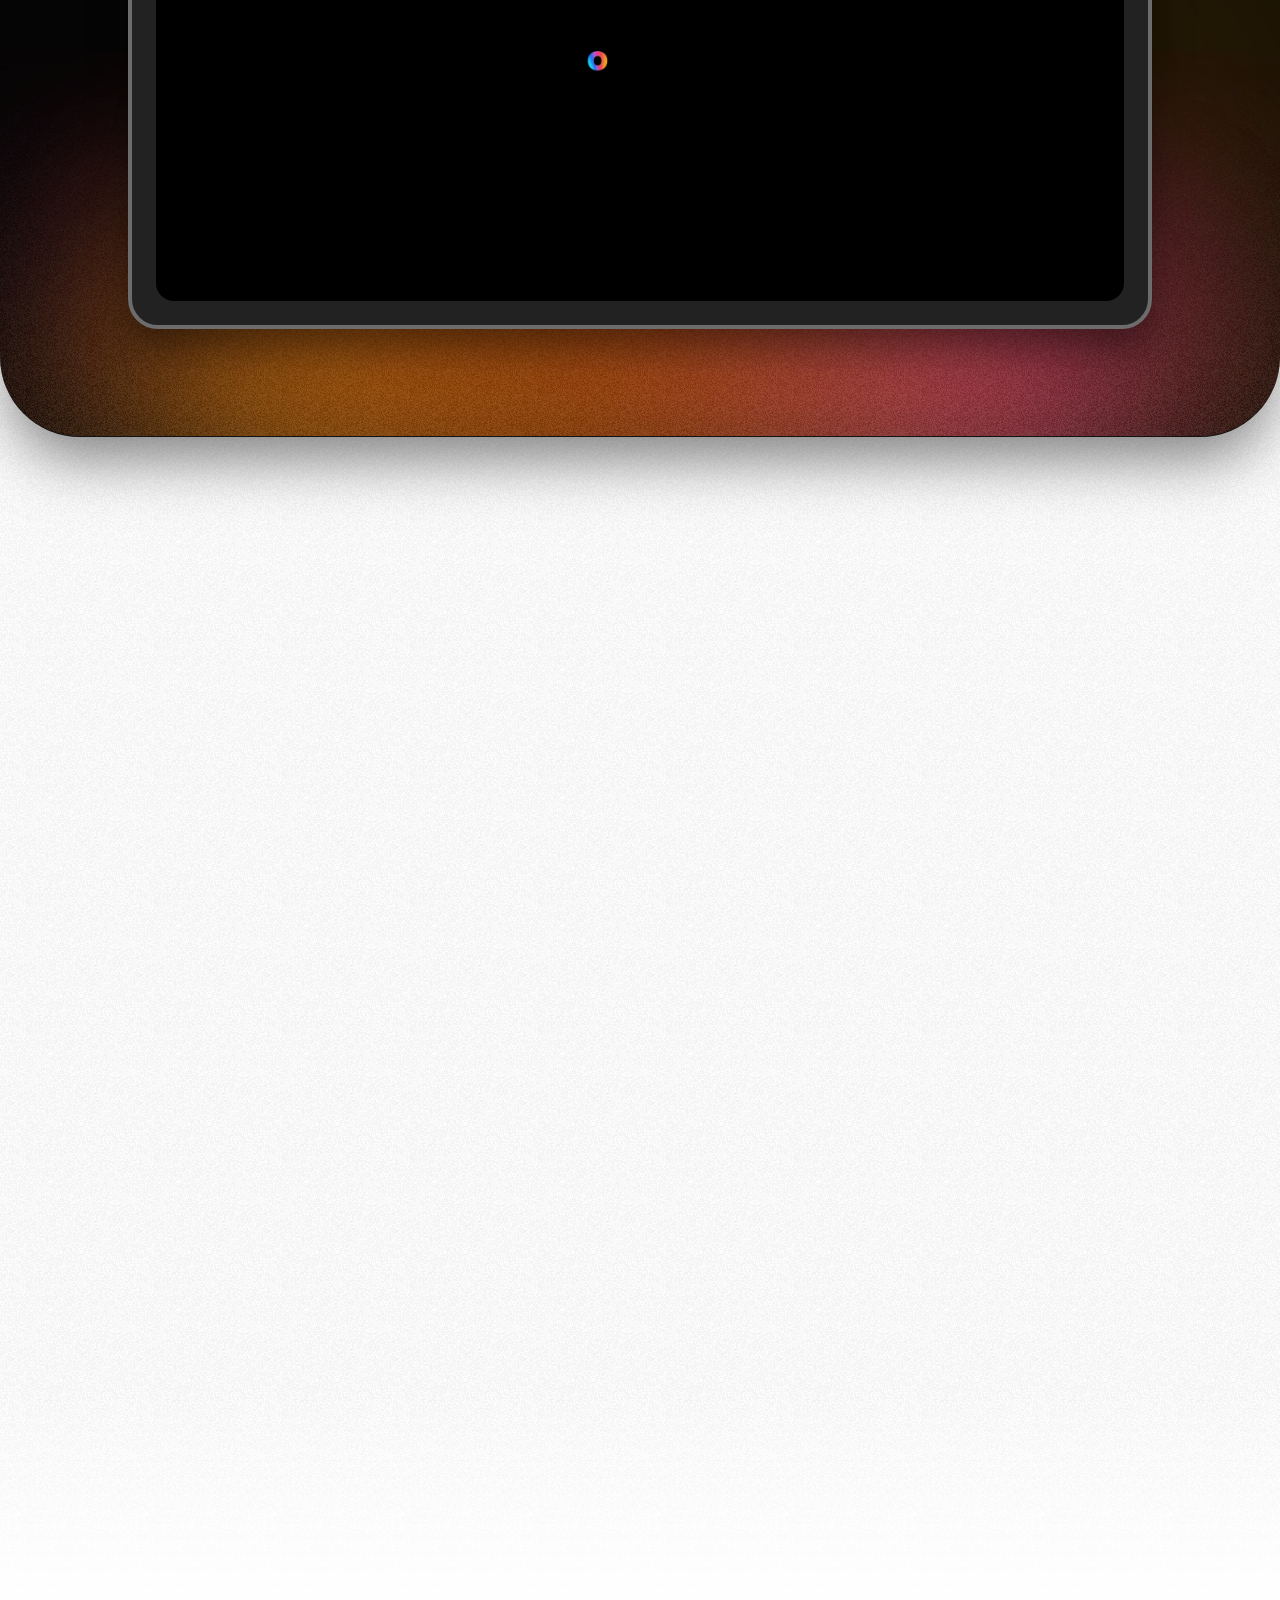
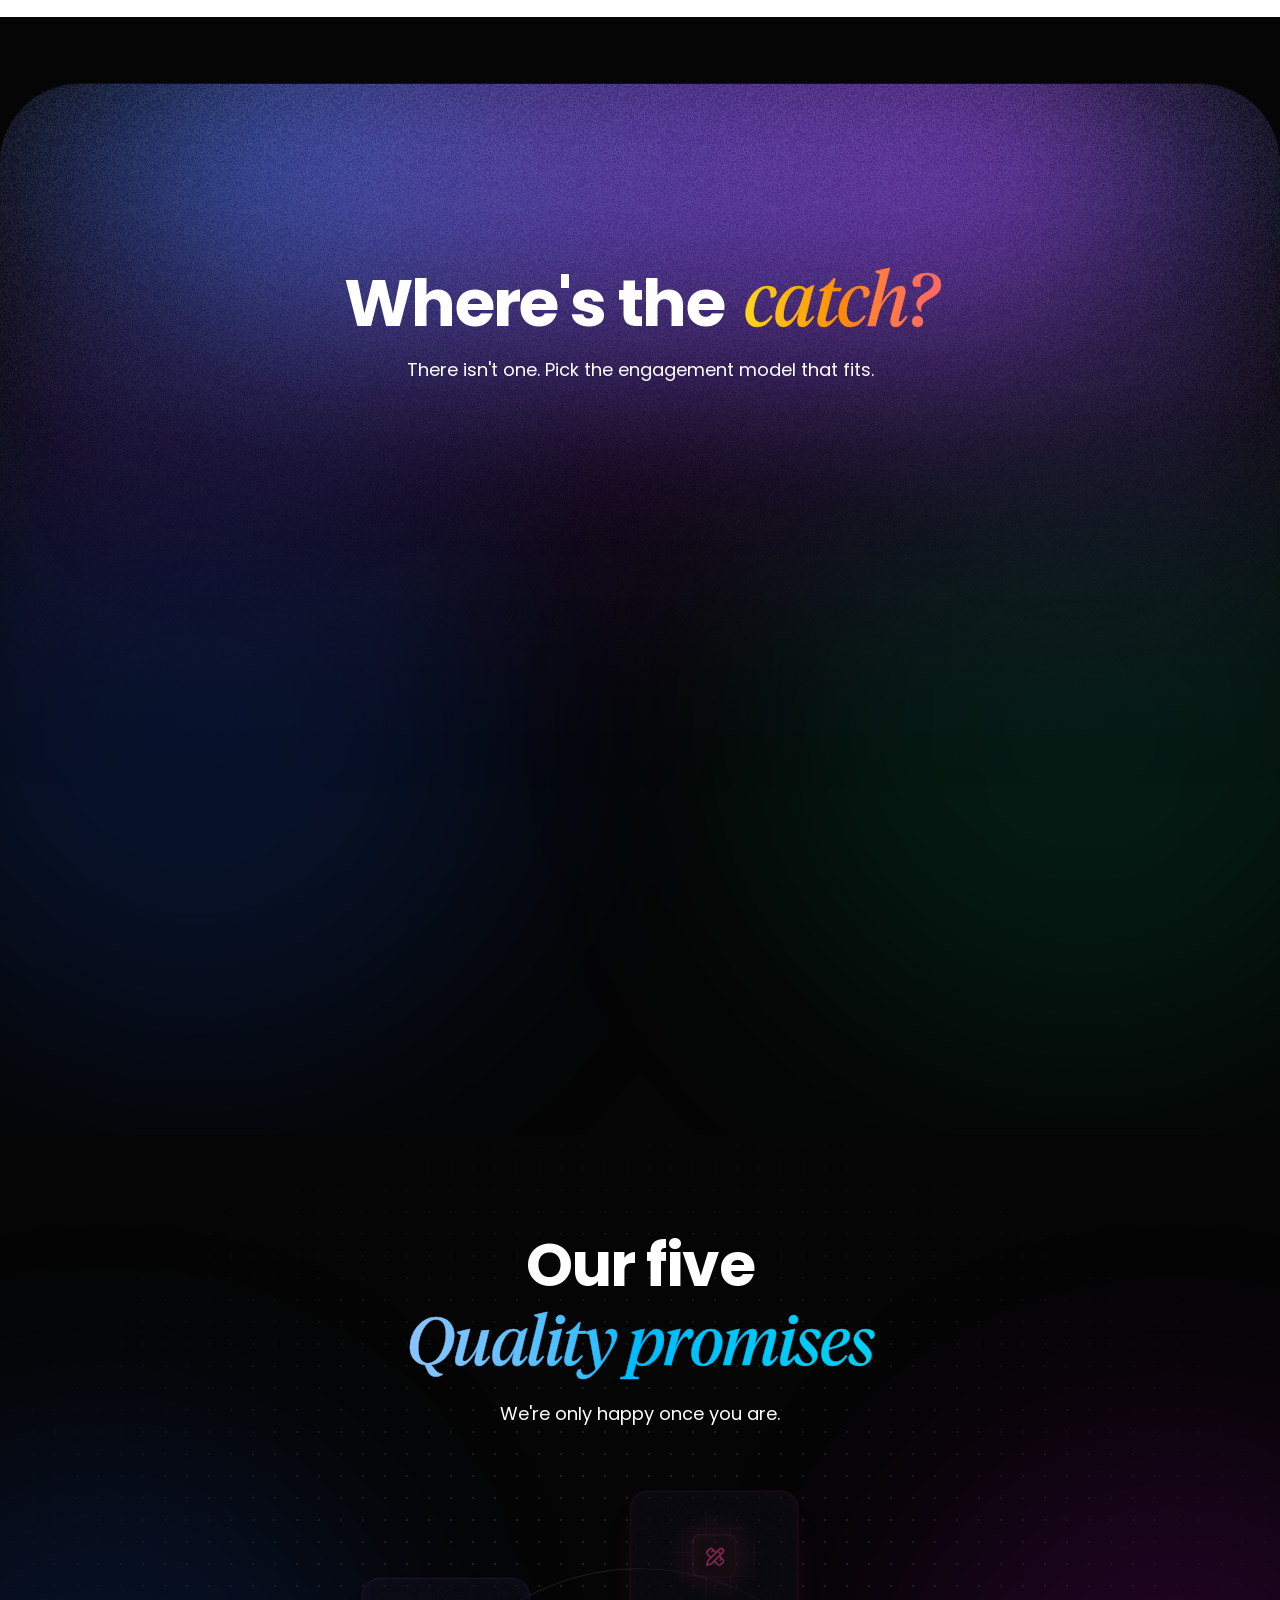
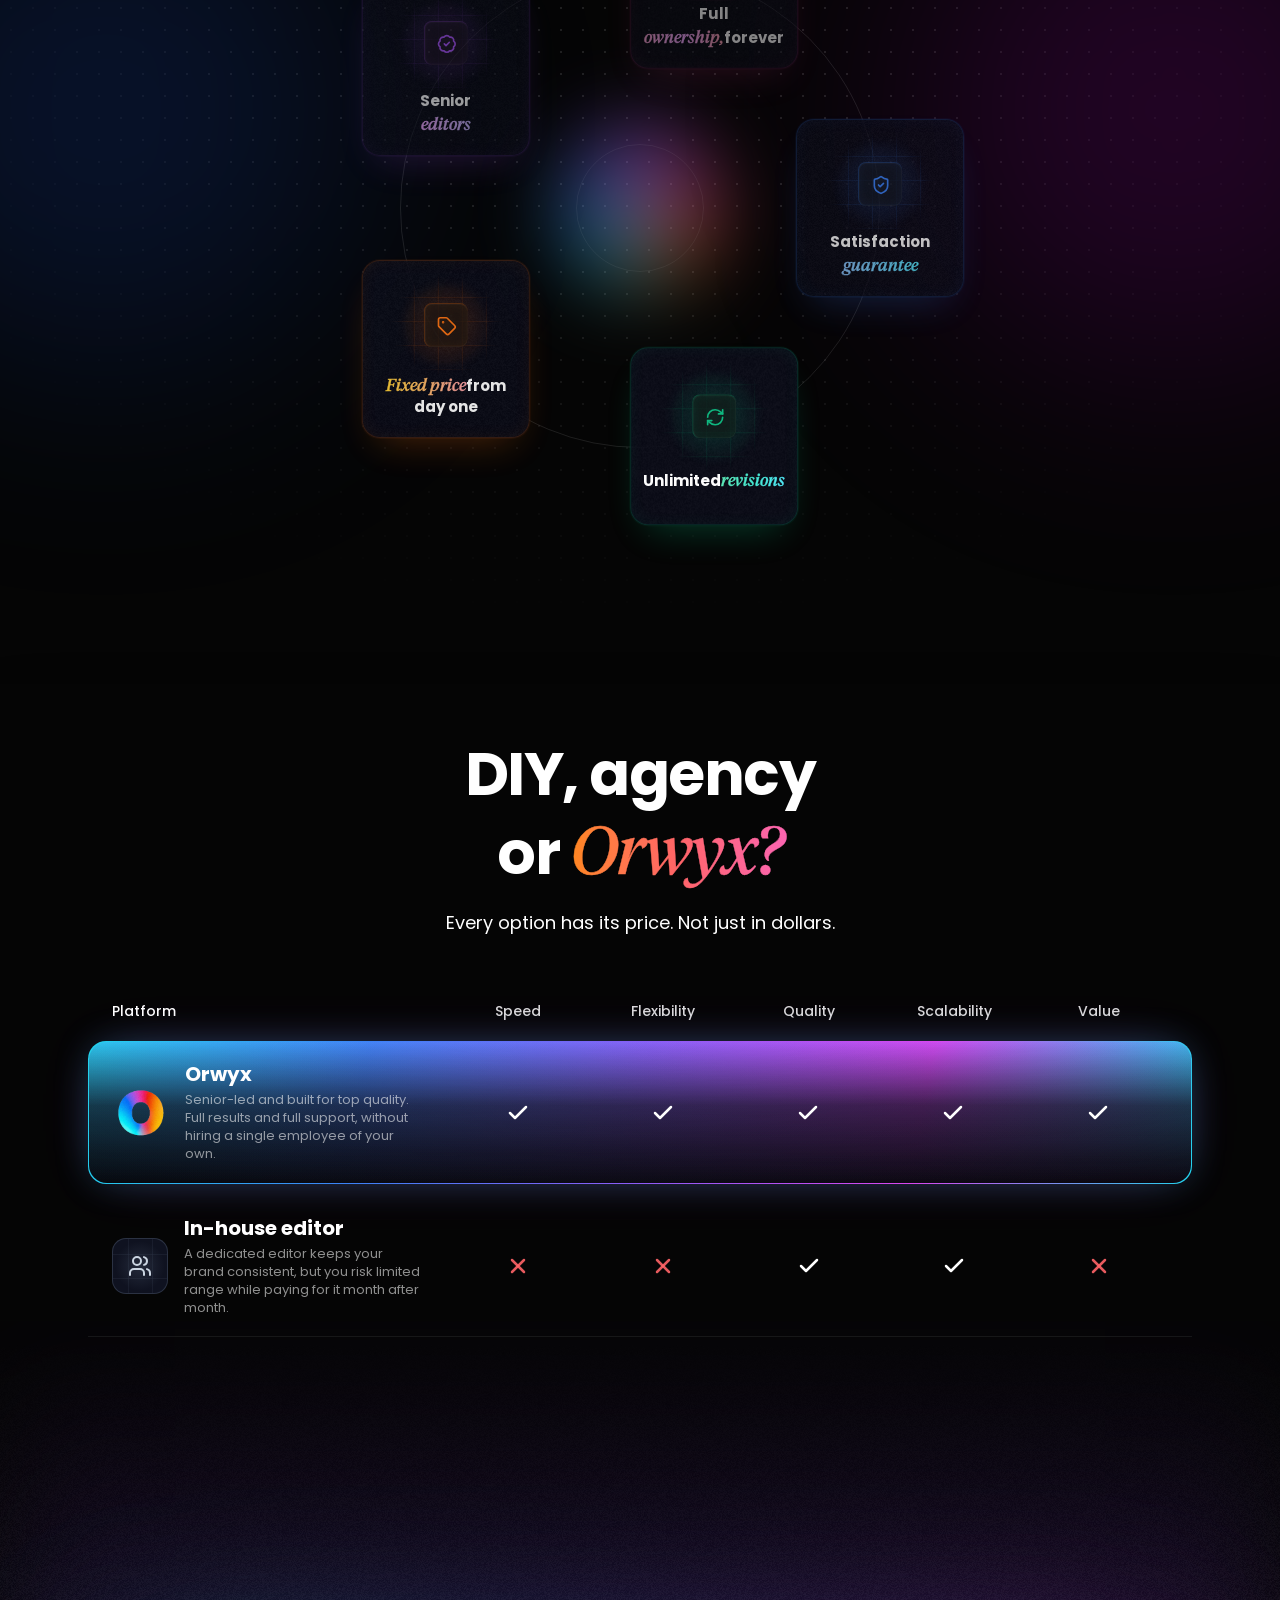
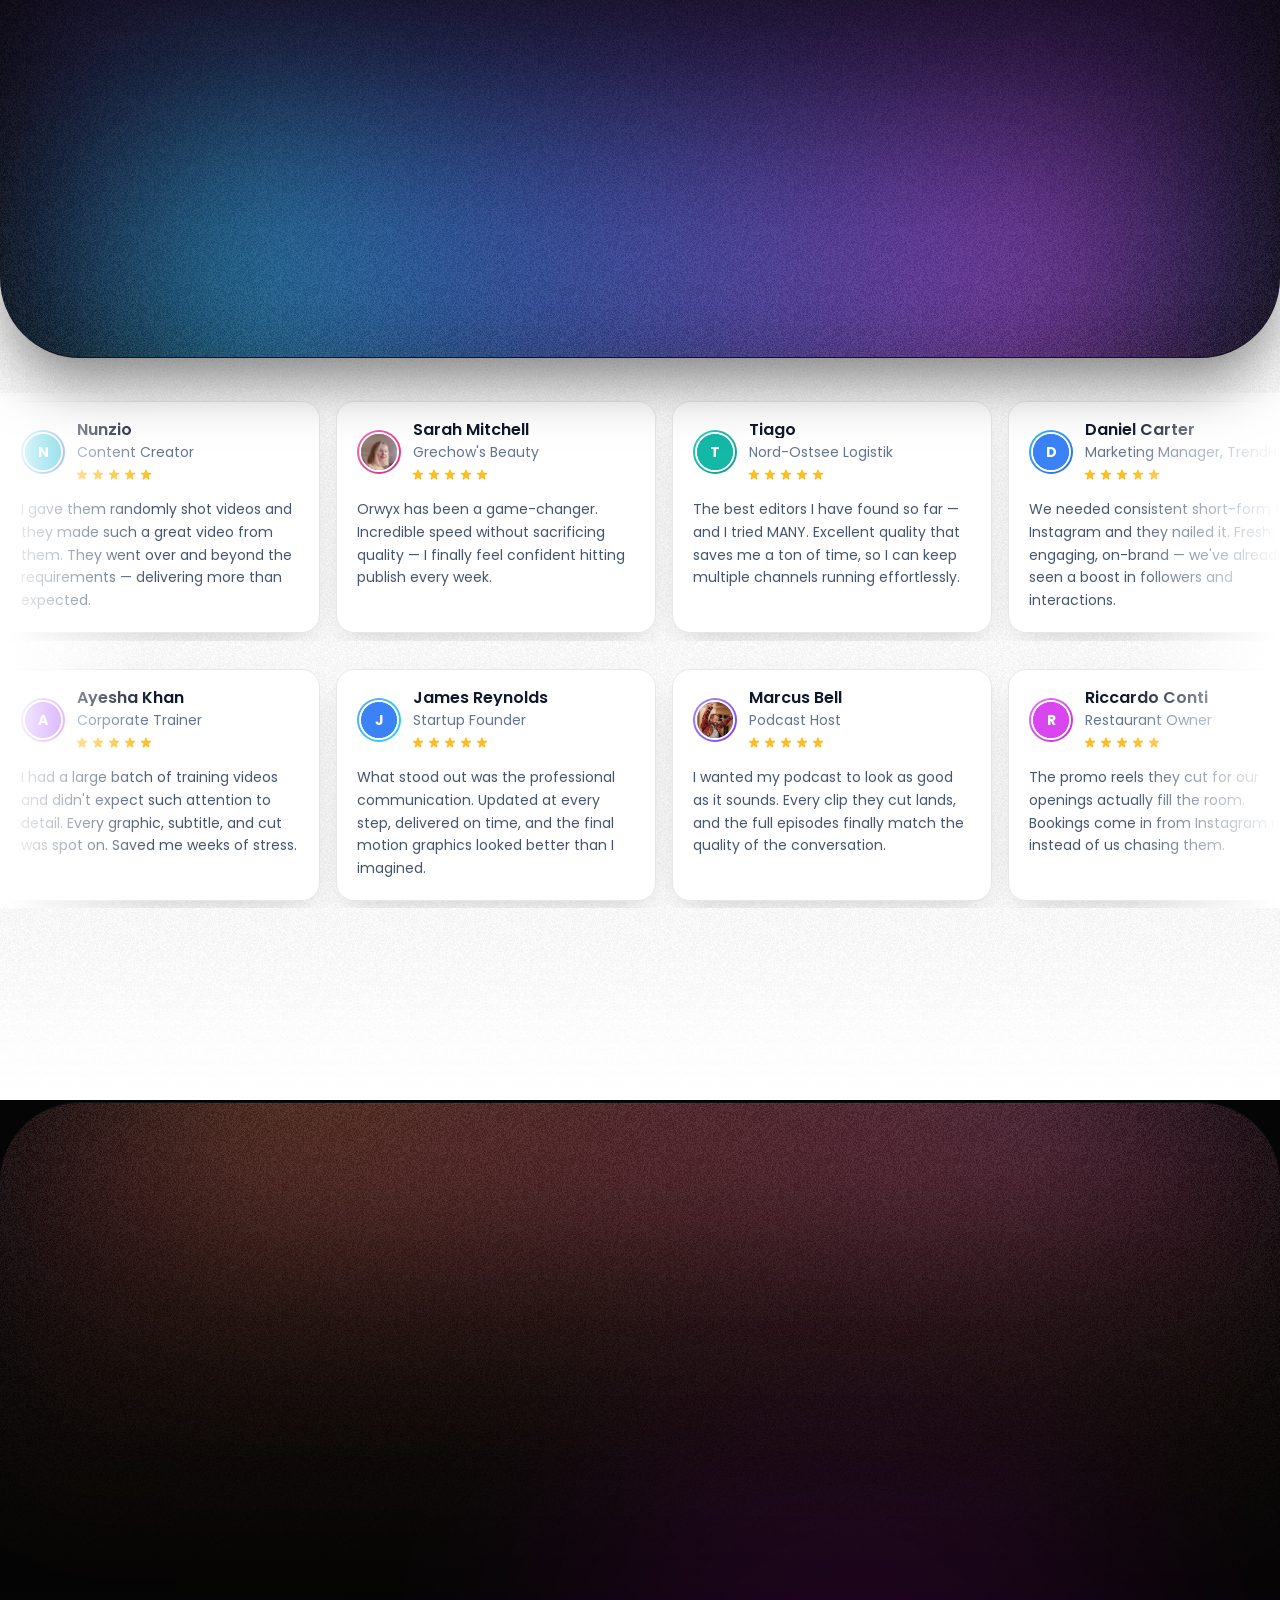
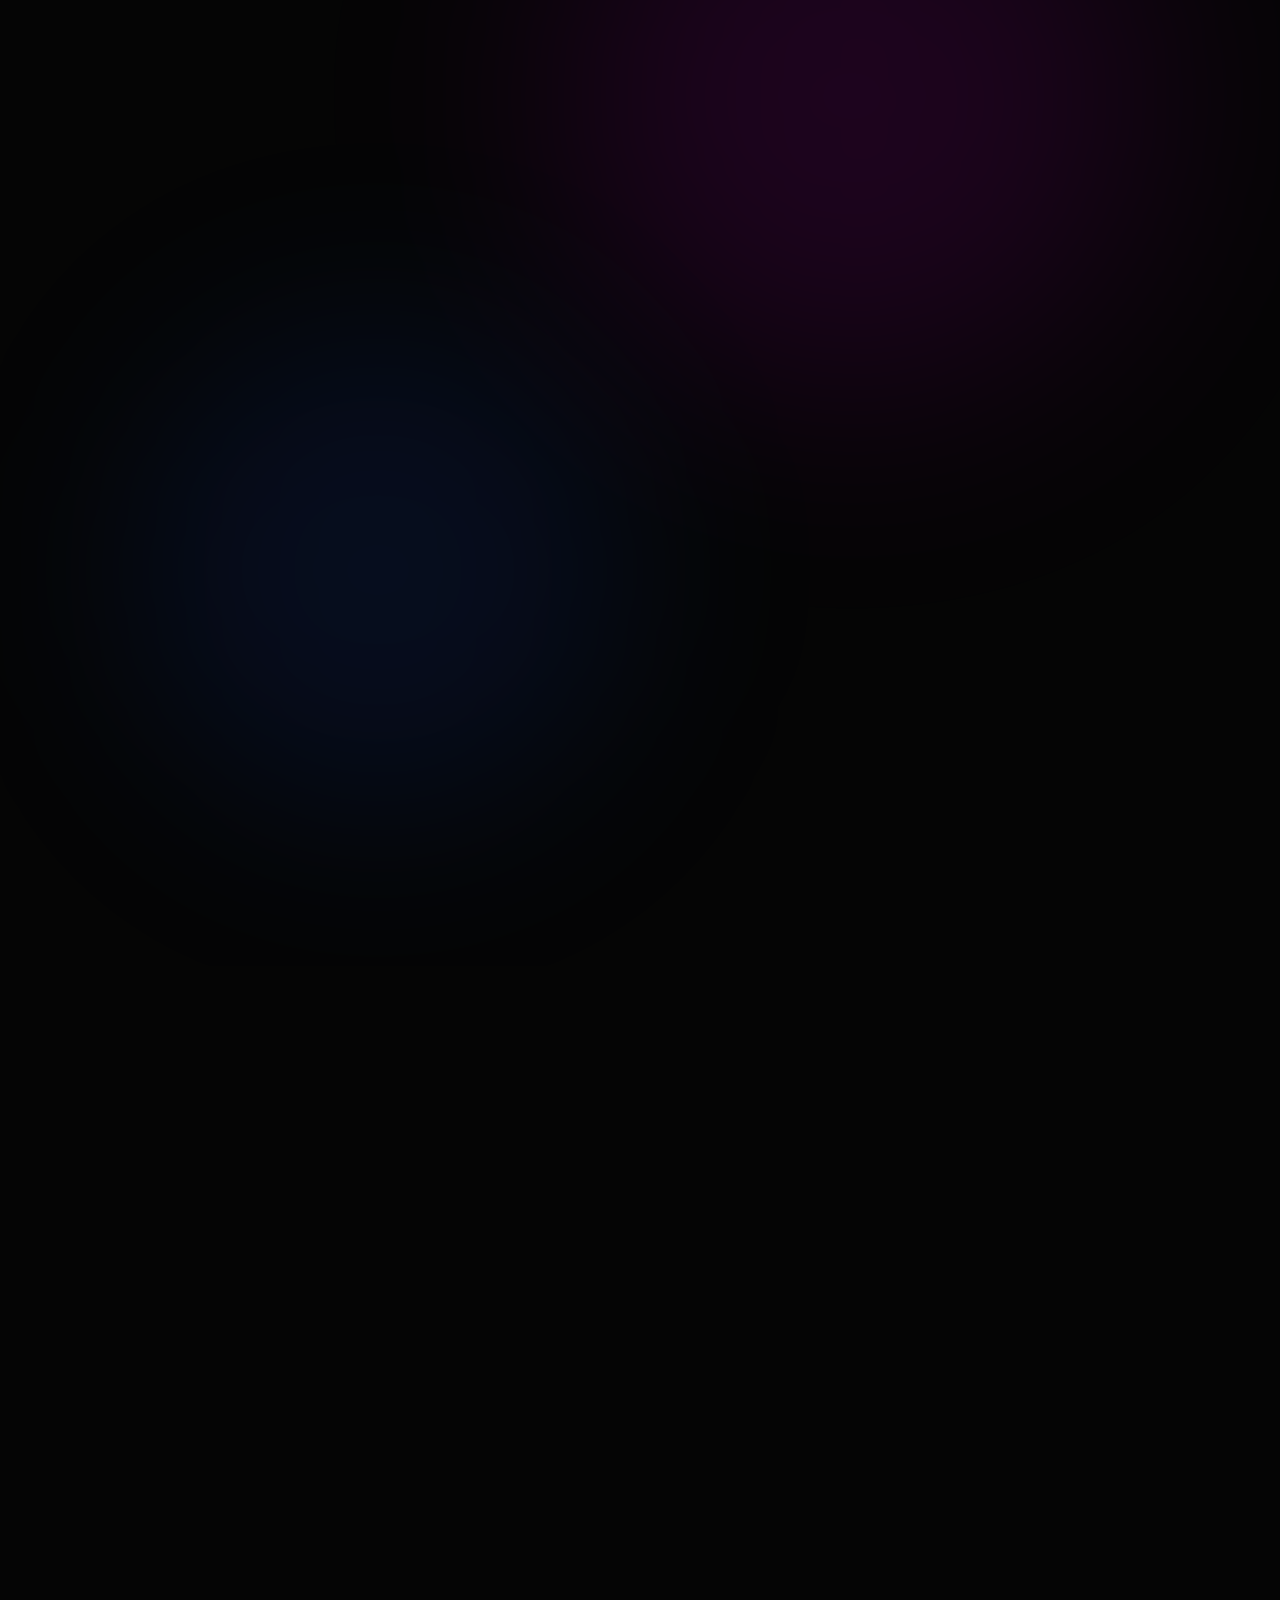
==== commit cf1597a5: "Register nav click handler synchronously before Next.js scripts load The previous fix added the hand" ====
--- a/index.html
+++ b/index.html
@@ -92,6 +92,20 @@
   <body class="min-h-screen text-white selection:bg-purple-500 selection:text-white">
     <div hidden=""><!--$?--><template id="B:0"></template><!--/$--></div>
     <script>
+      /* Registered synchronously here — before any async/defer scripts (Next.js router)
+         can register their own handlers. Capture phase fires before bubble, and
+         document-level capture registered first wins in registration order. */
+      document.addEventListener('click', function(e) {
+        var a = e.target.closest('a[href]');
+        if (!a) return;
+        if (!a.closest('[data-orwyx-injected], #orwyx-mobile-menu')) return;
+        var href = a.href;
+        if (!href || href.charAt(0) === '#') return;
+        e.preventDefault();
+        e.stopPropagation();
+        window.location.href = href;
+      }, true);
+
       /* Inject header + set favicon after React hydration */
       window.addEventListener('load', function() {
         /* favicon — override React's injected icon */
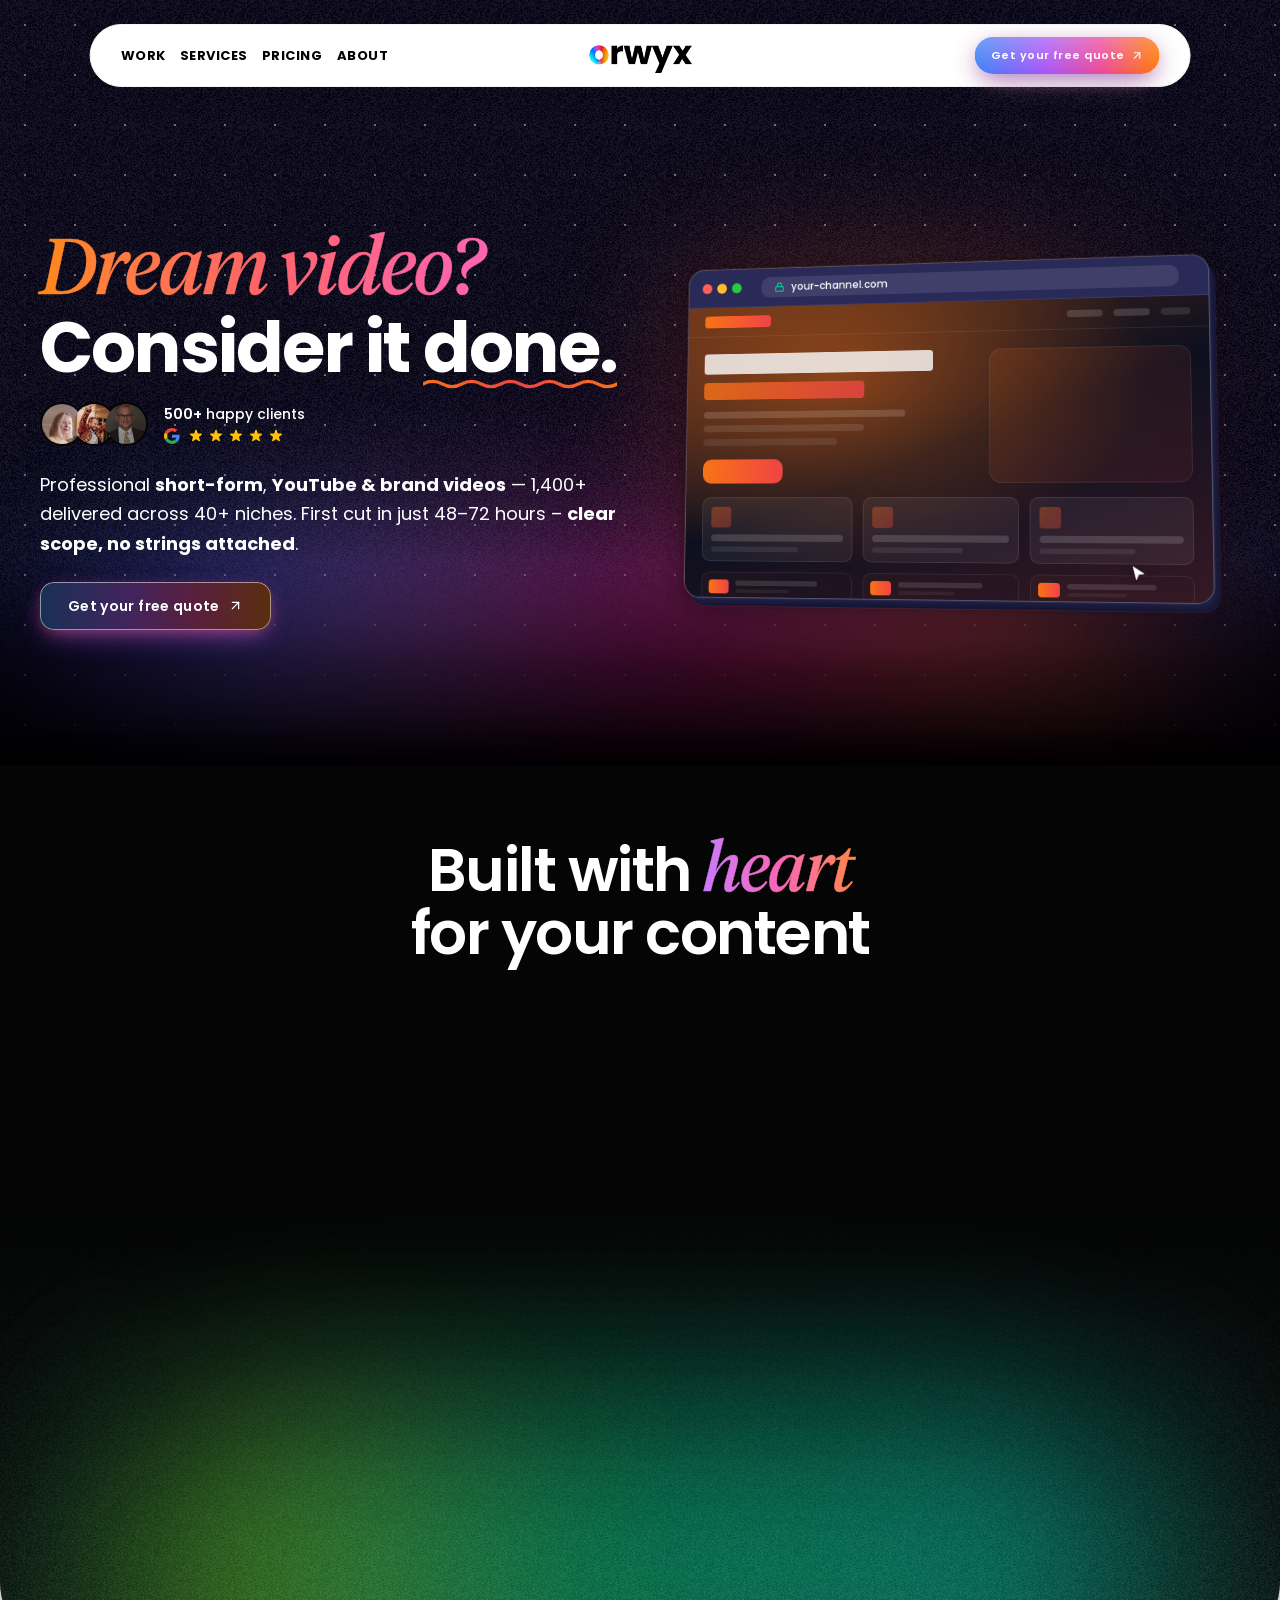
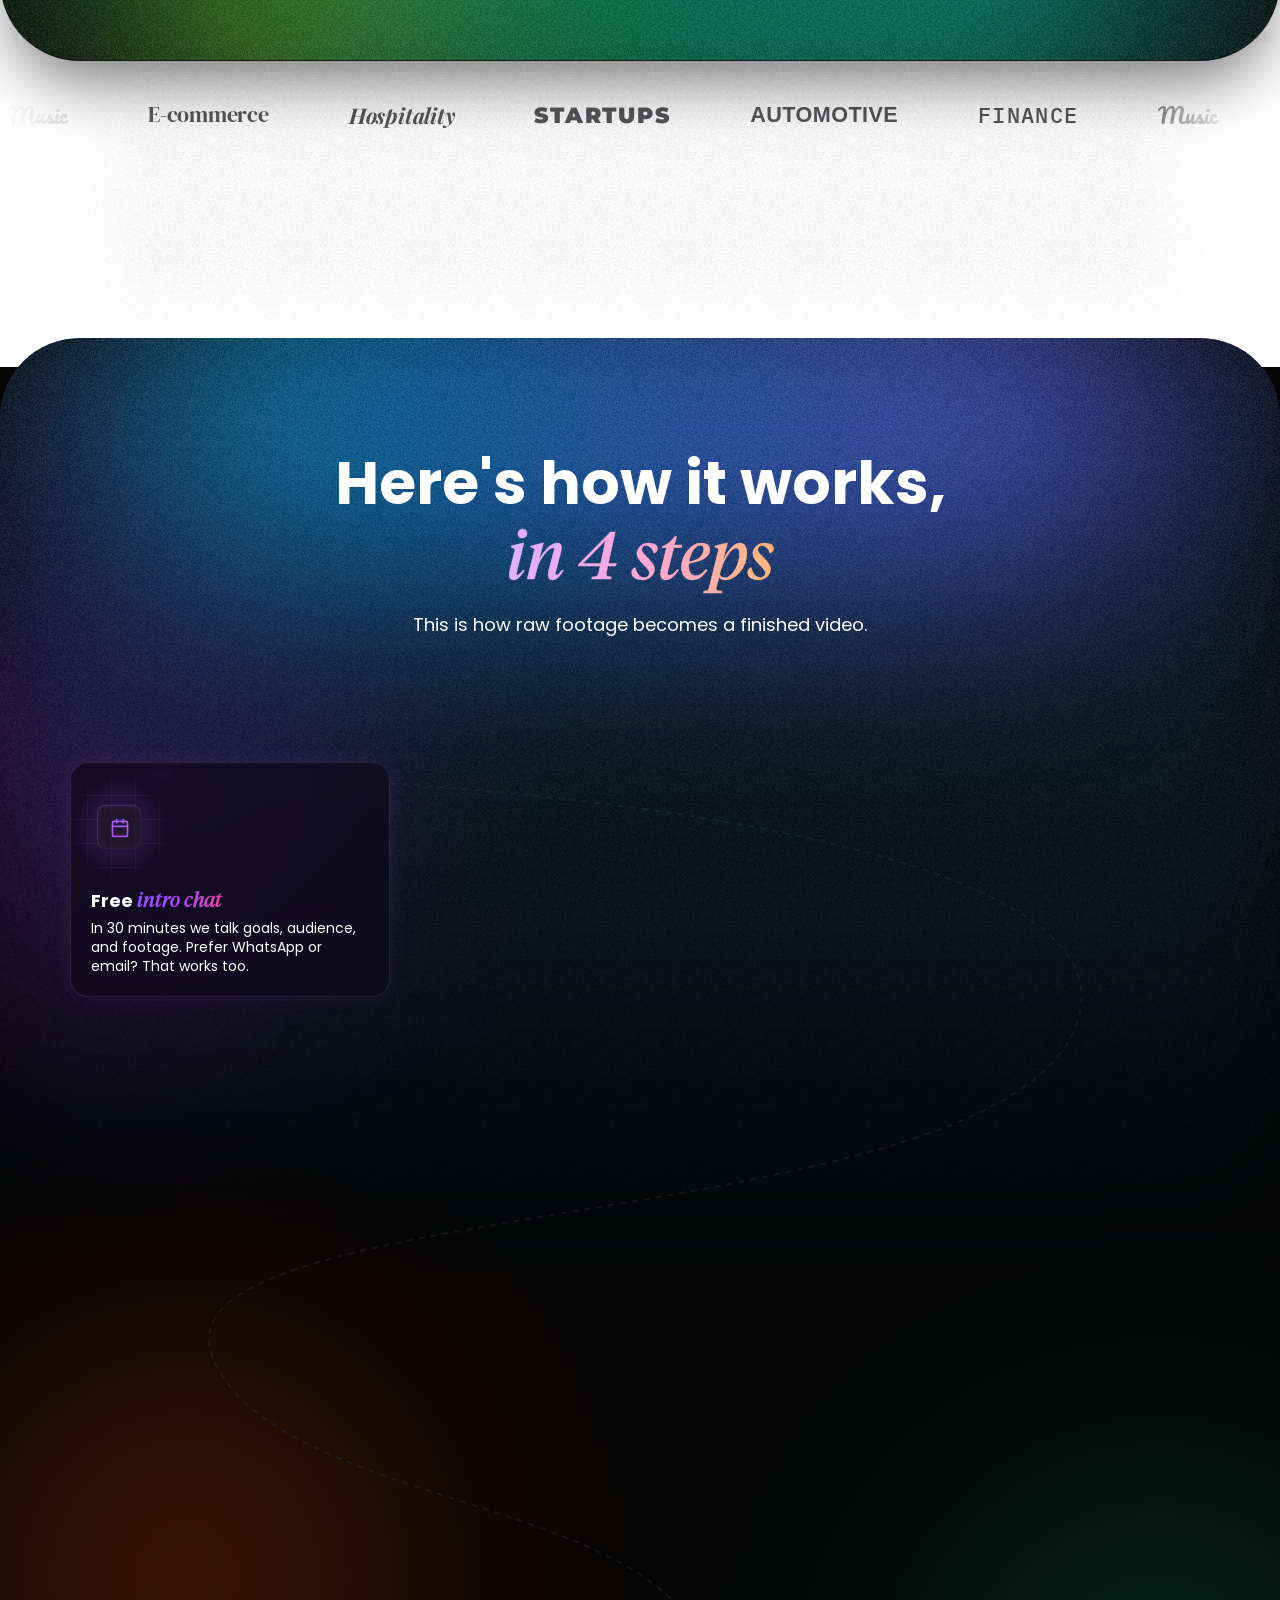
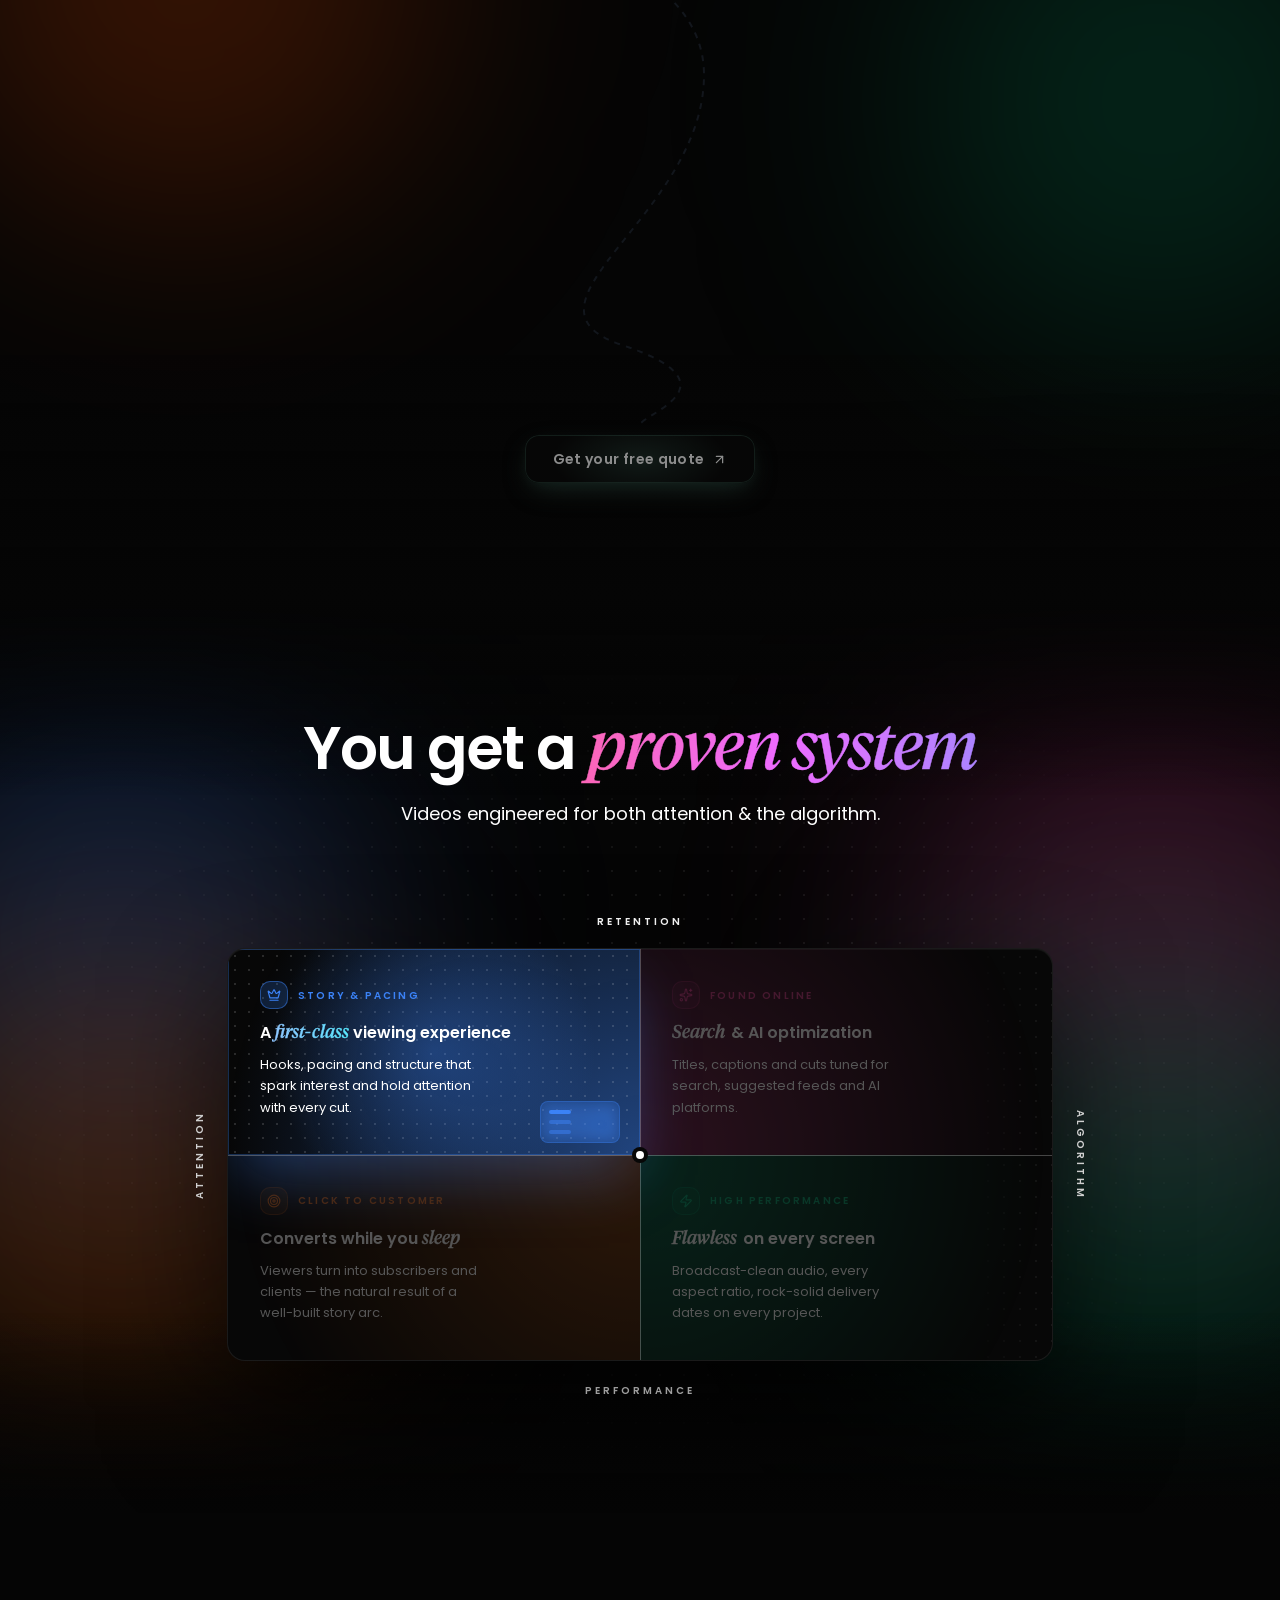
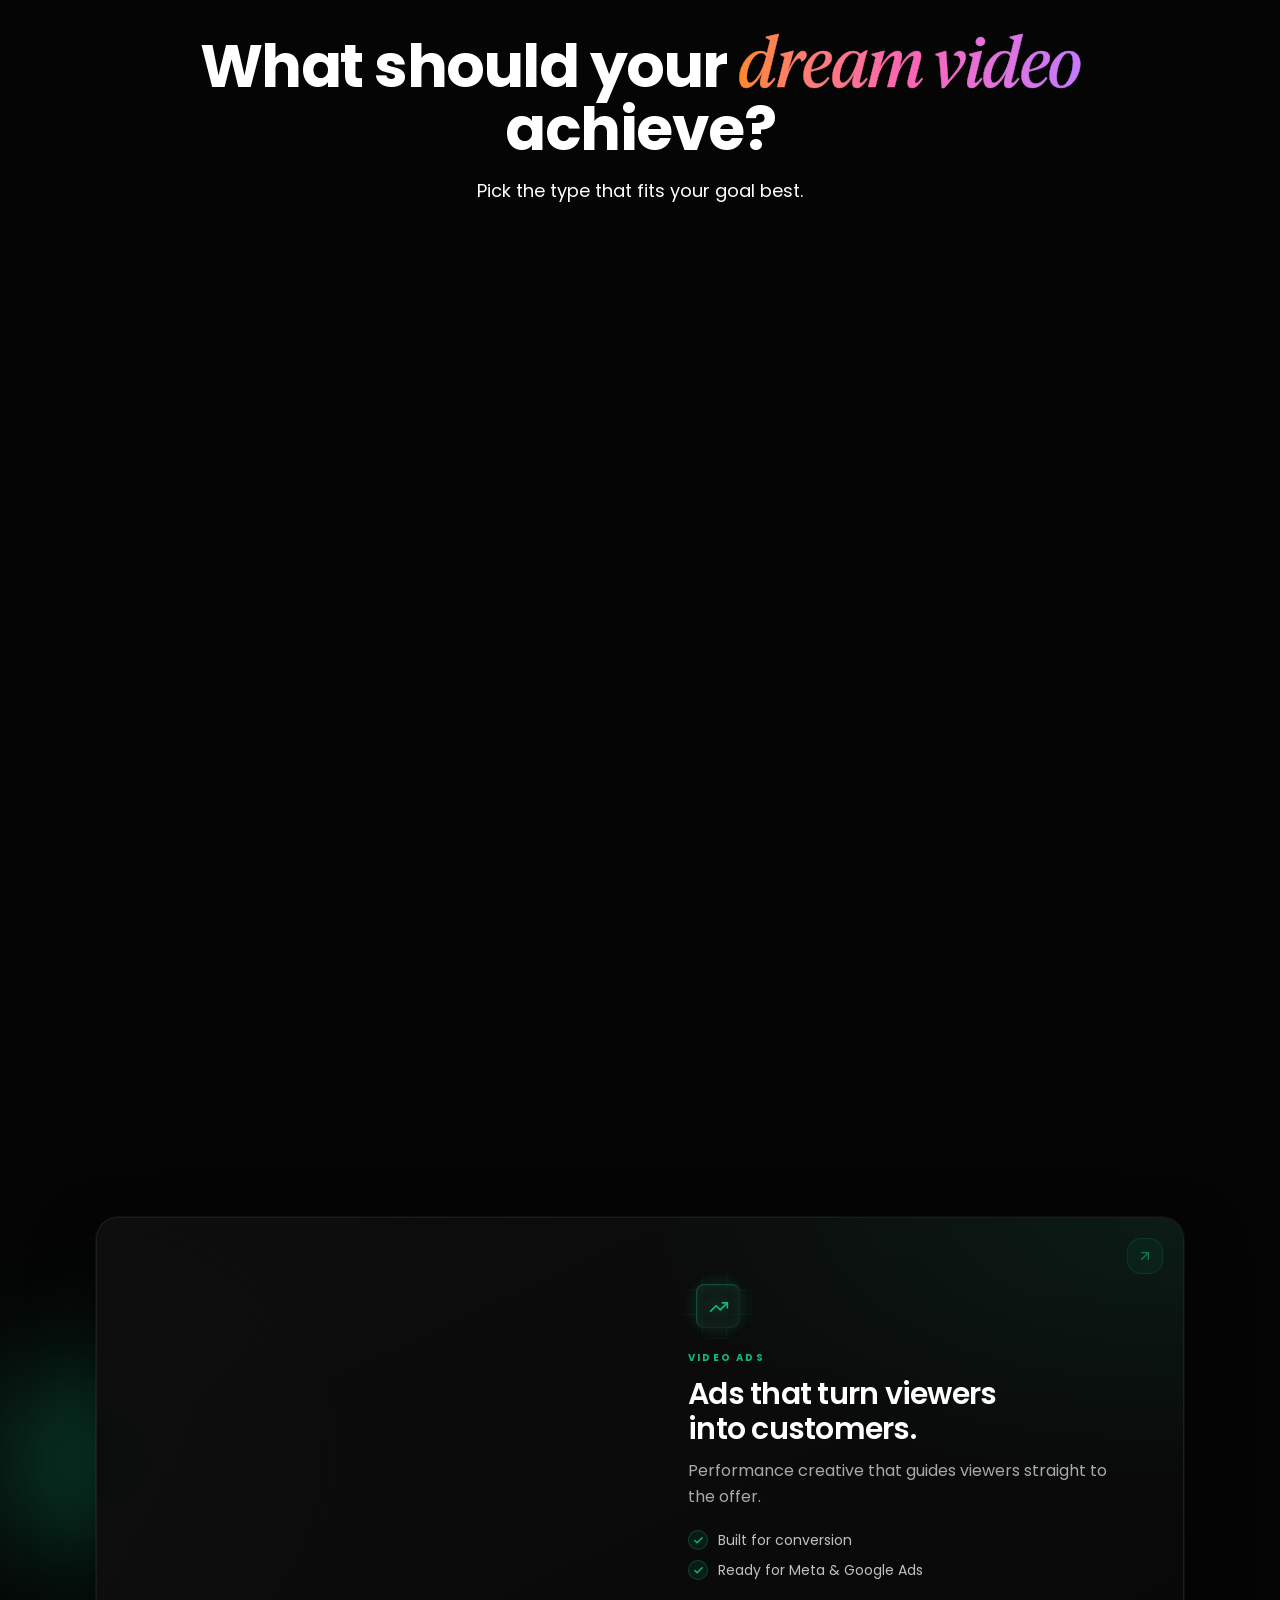
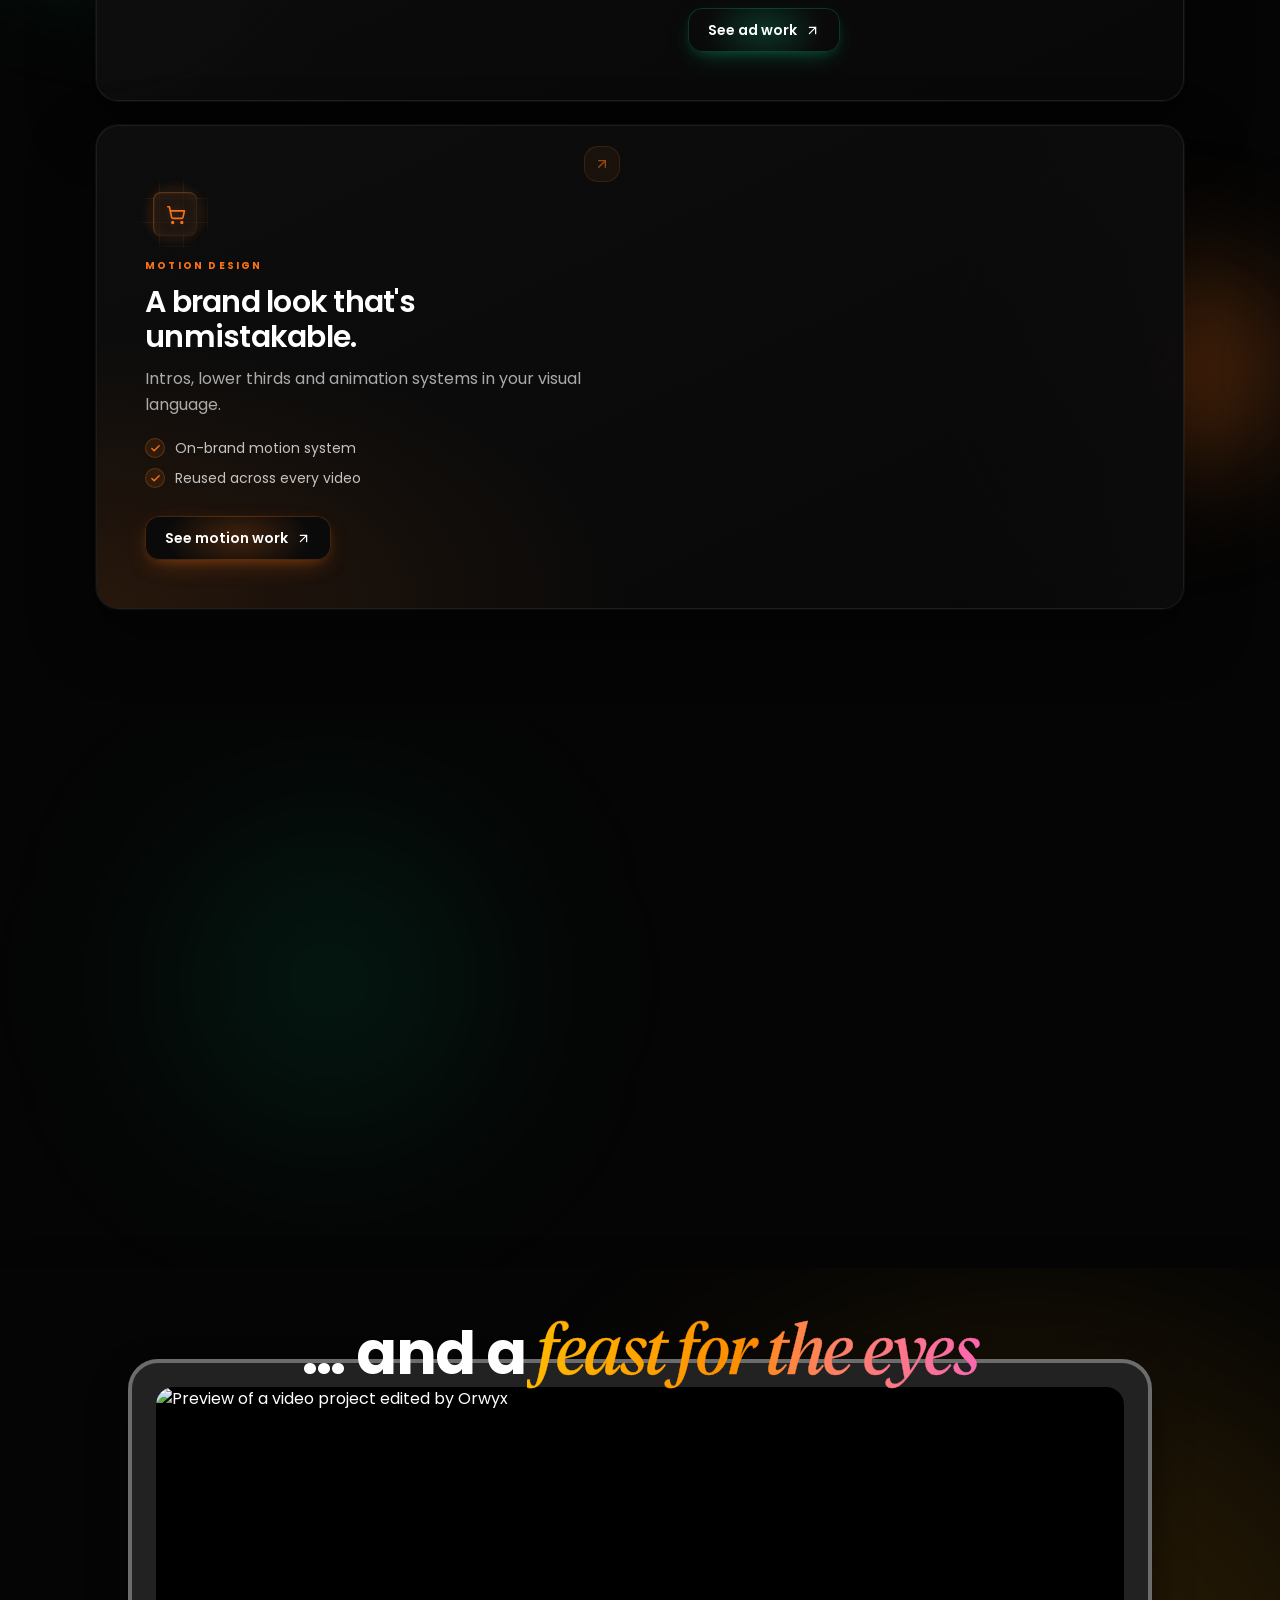
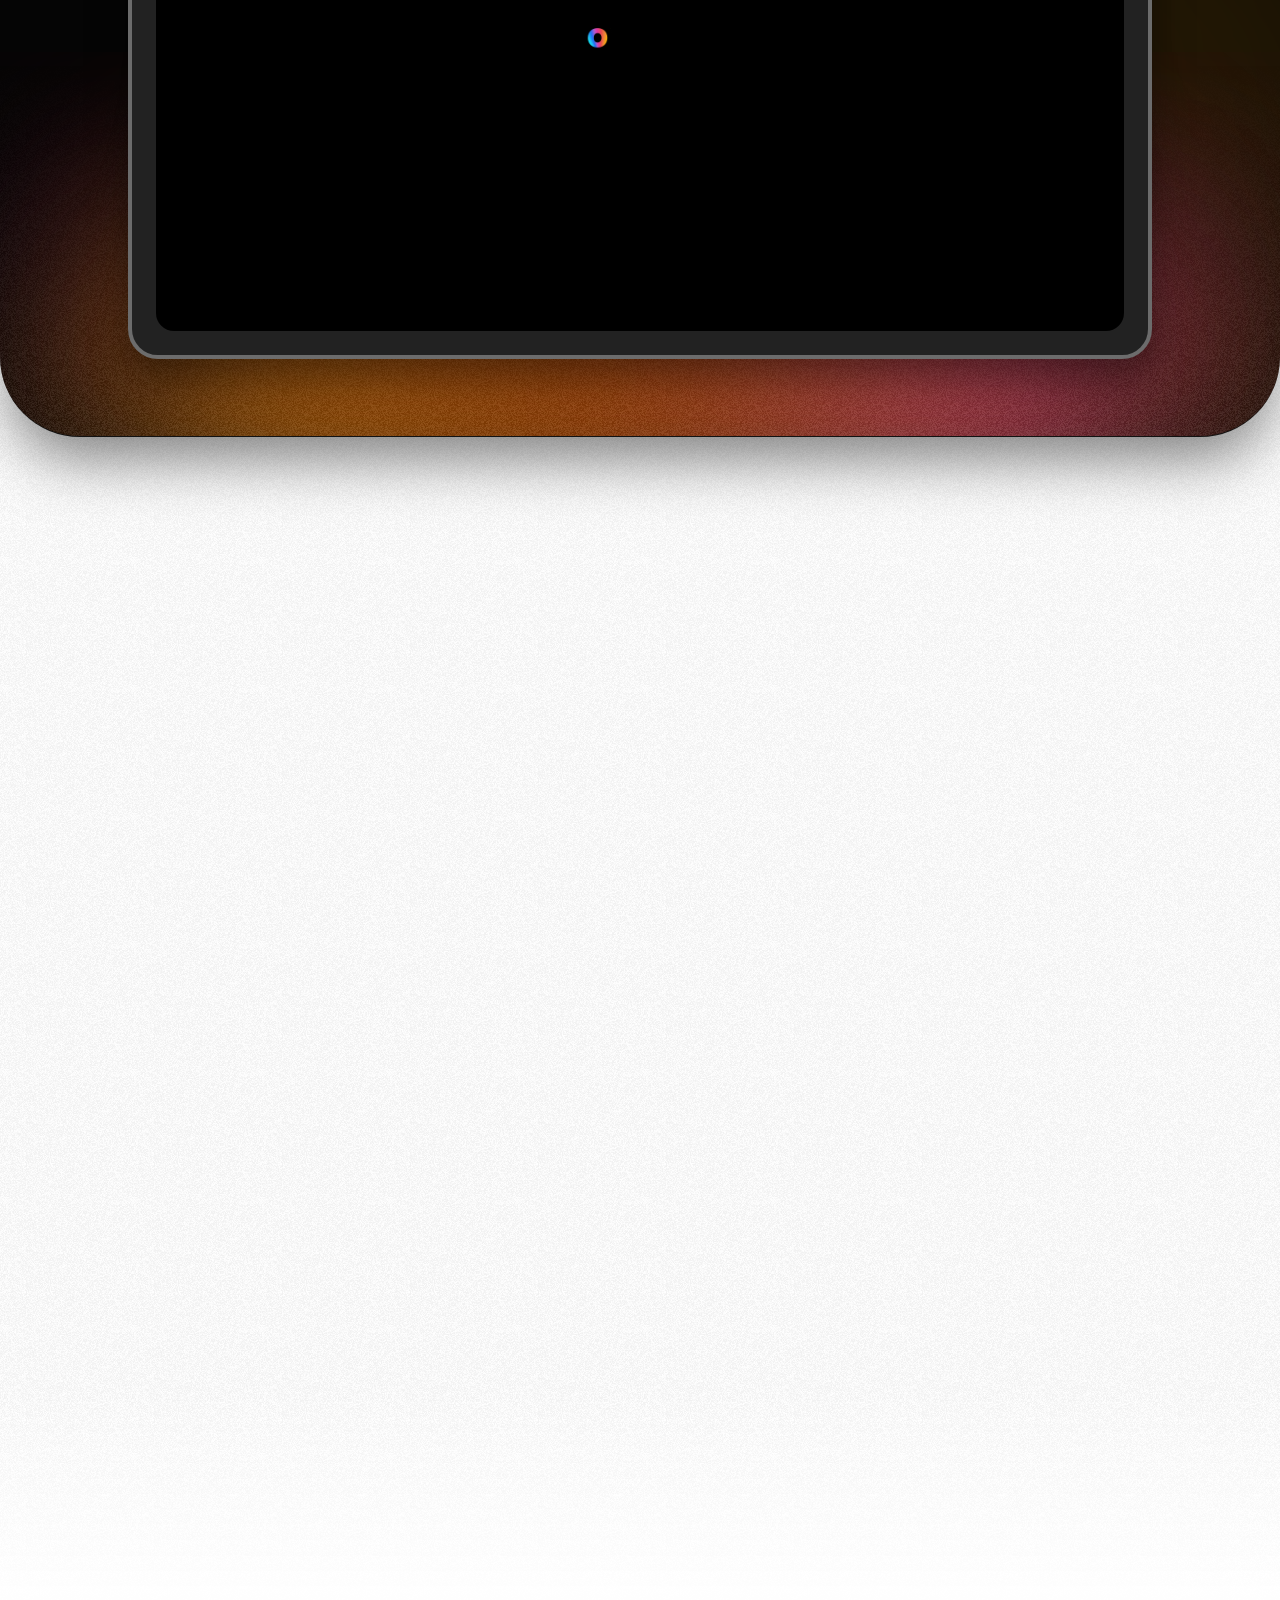
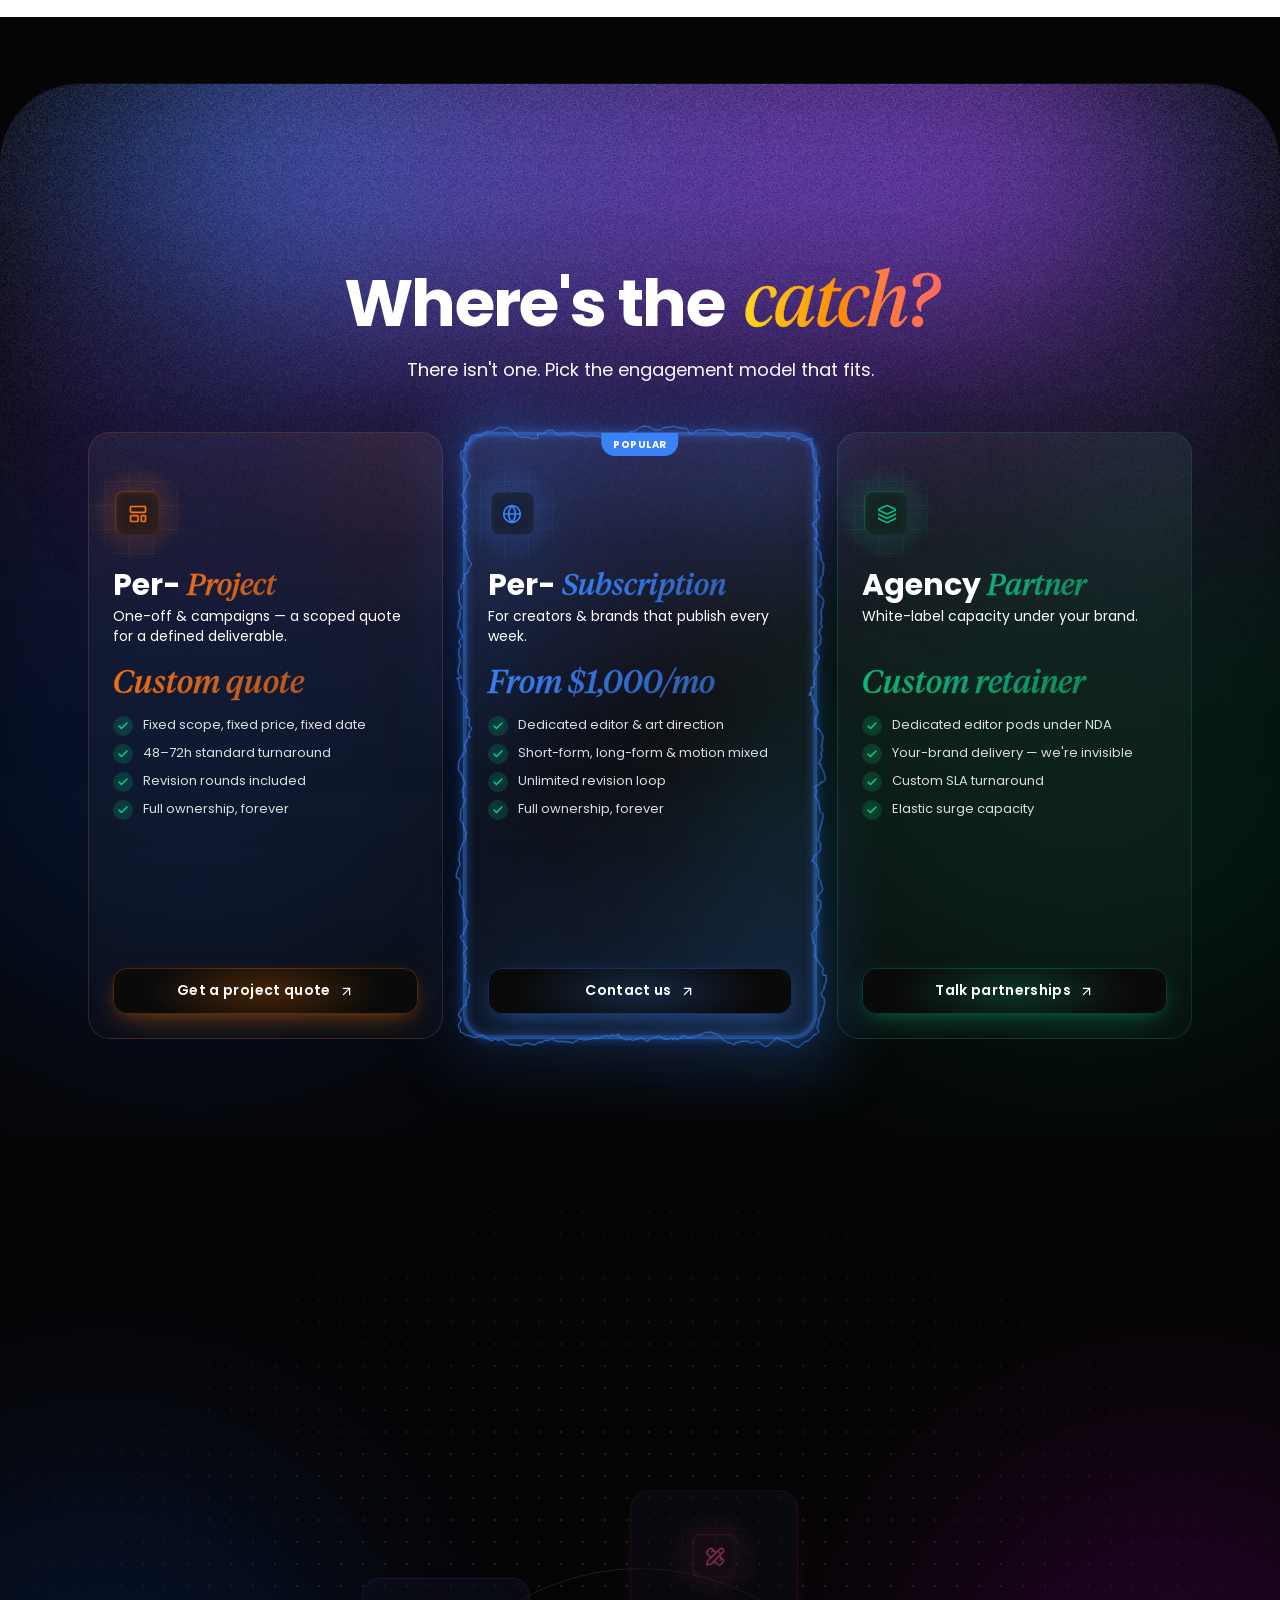
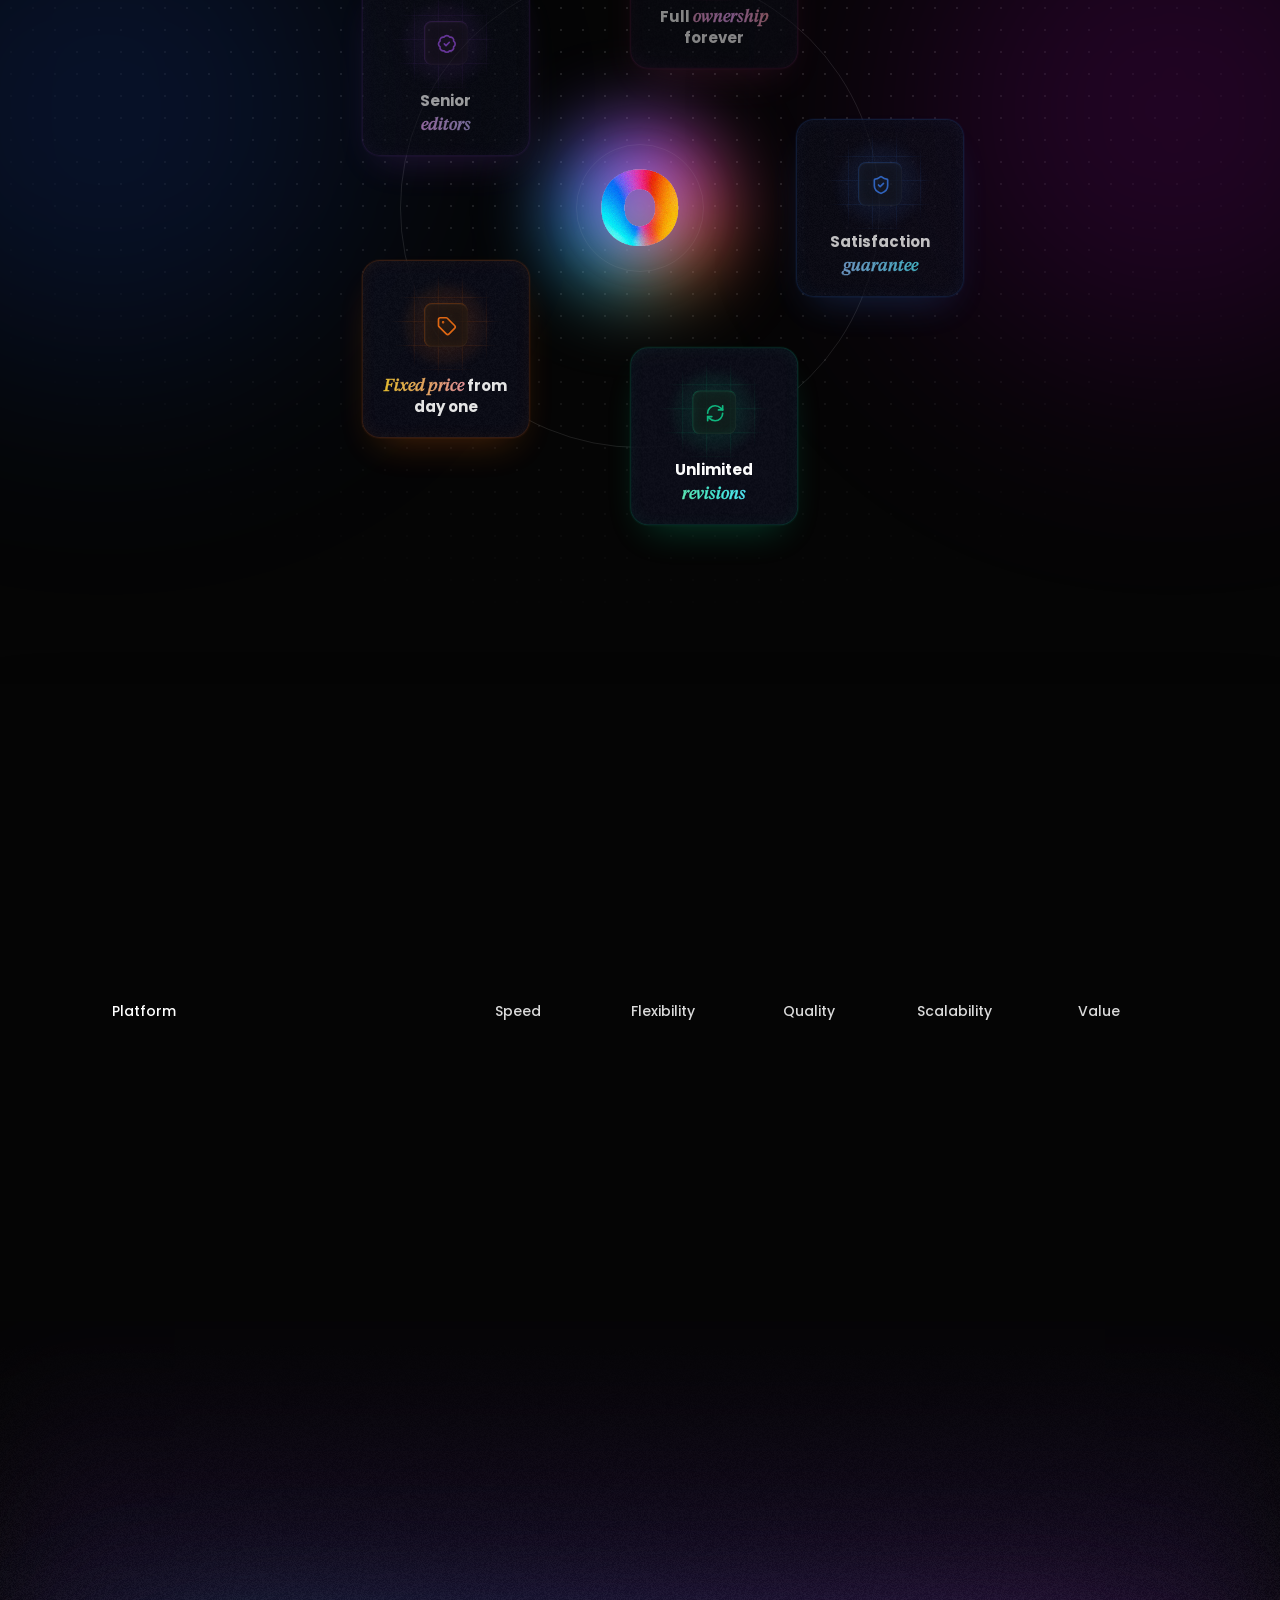
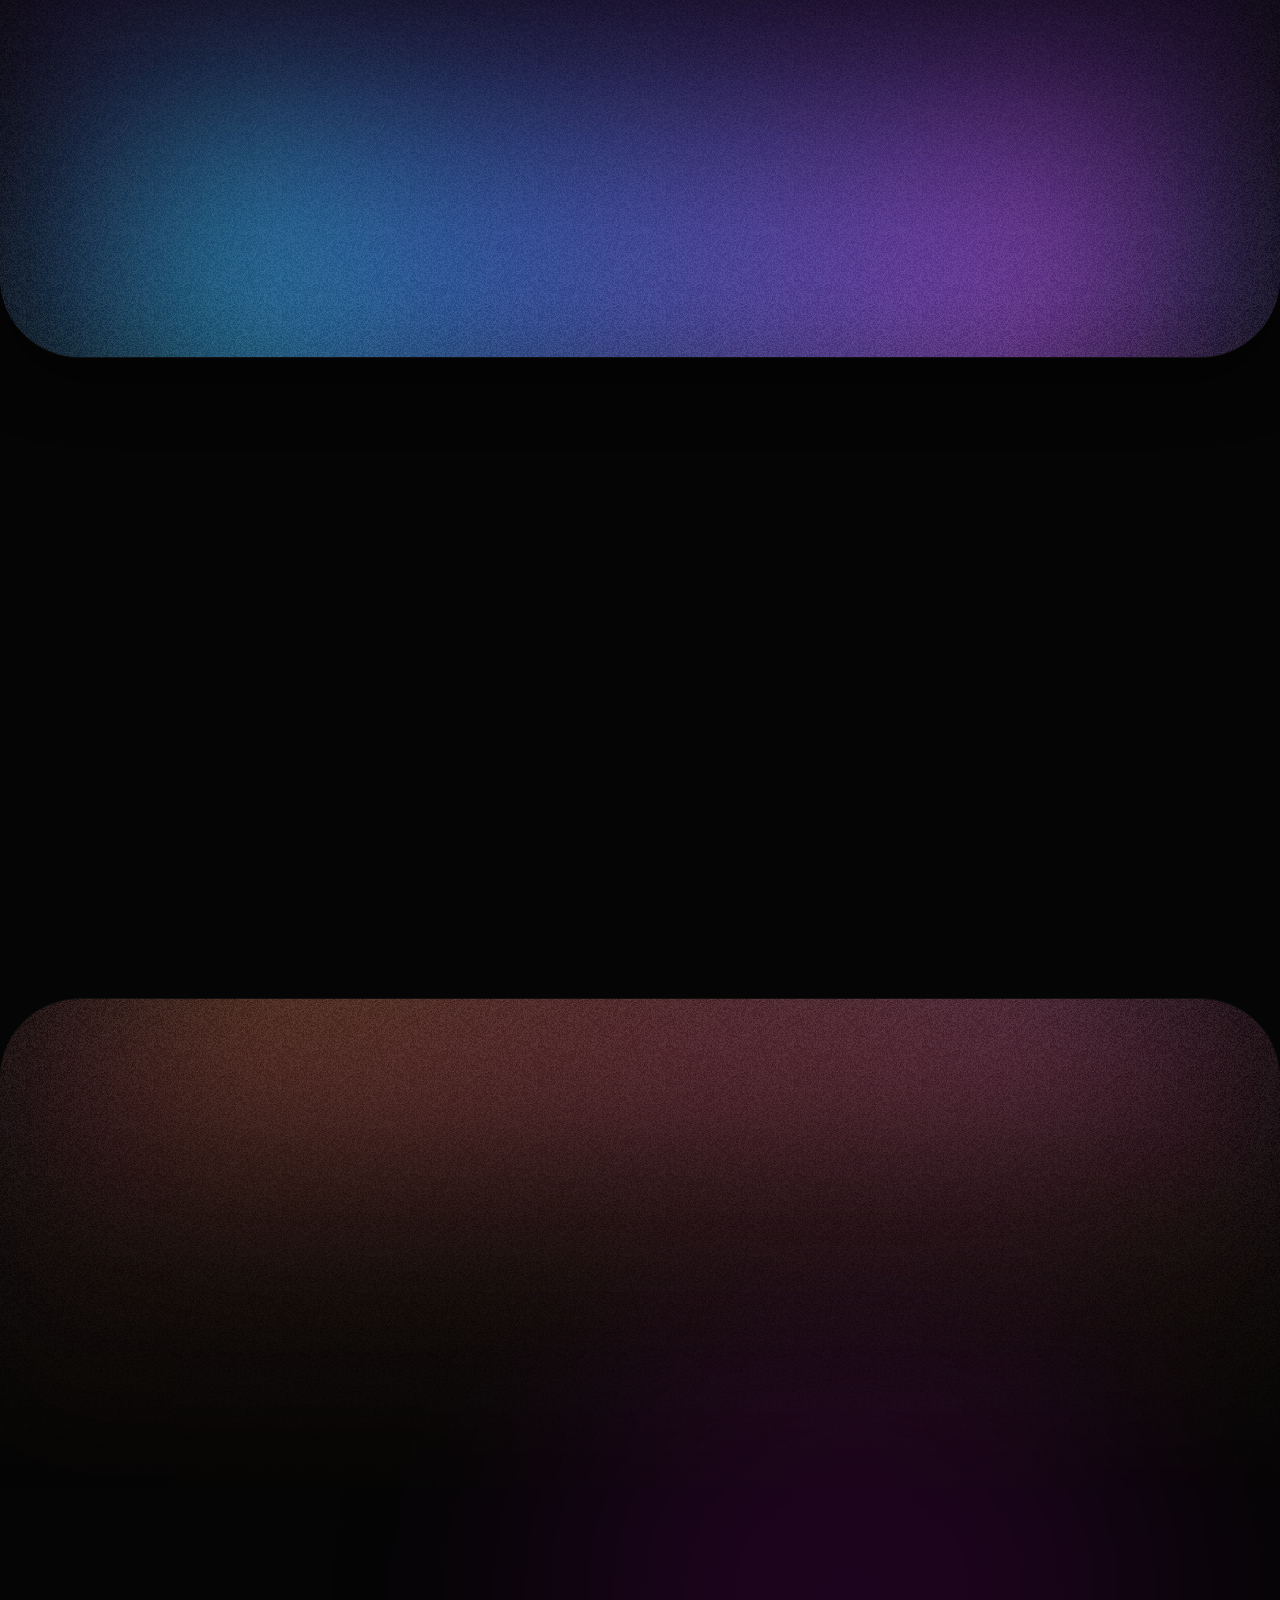
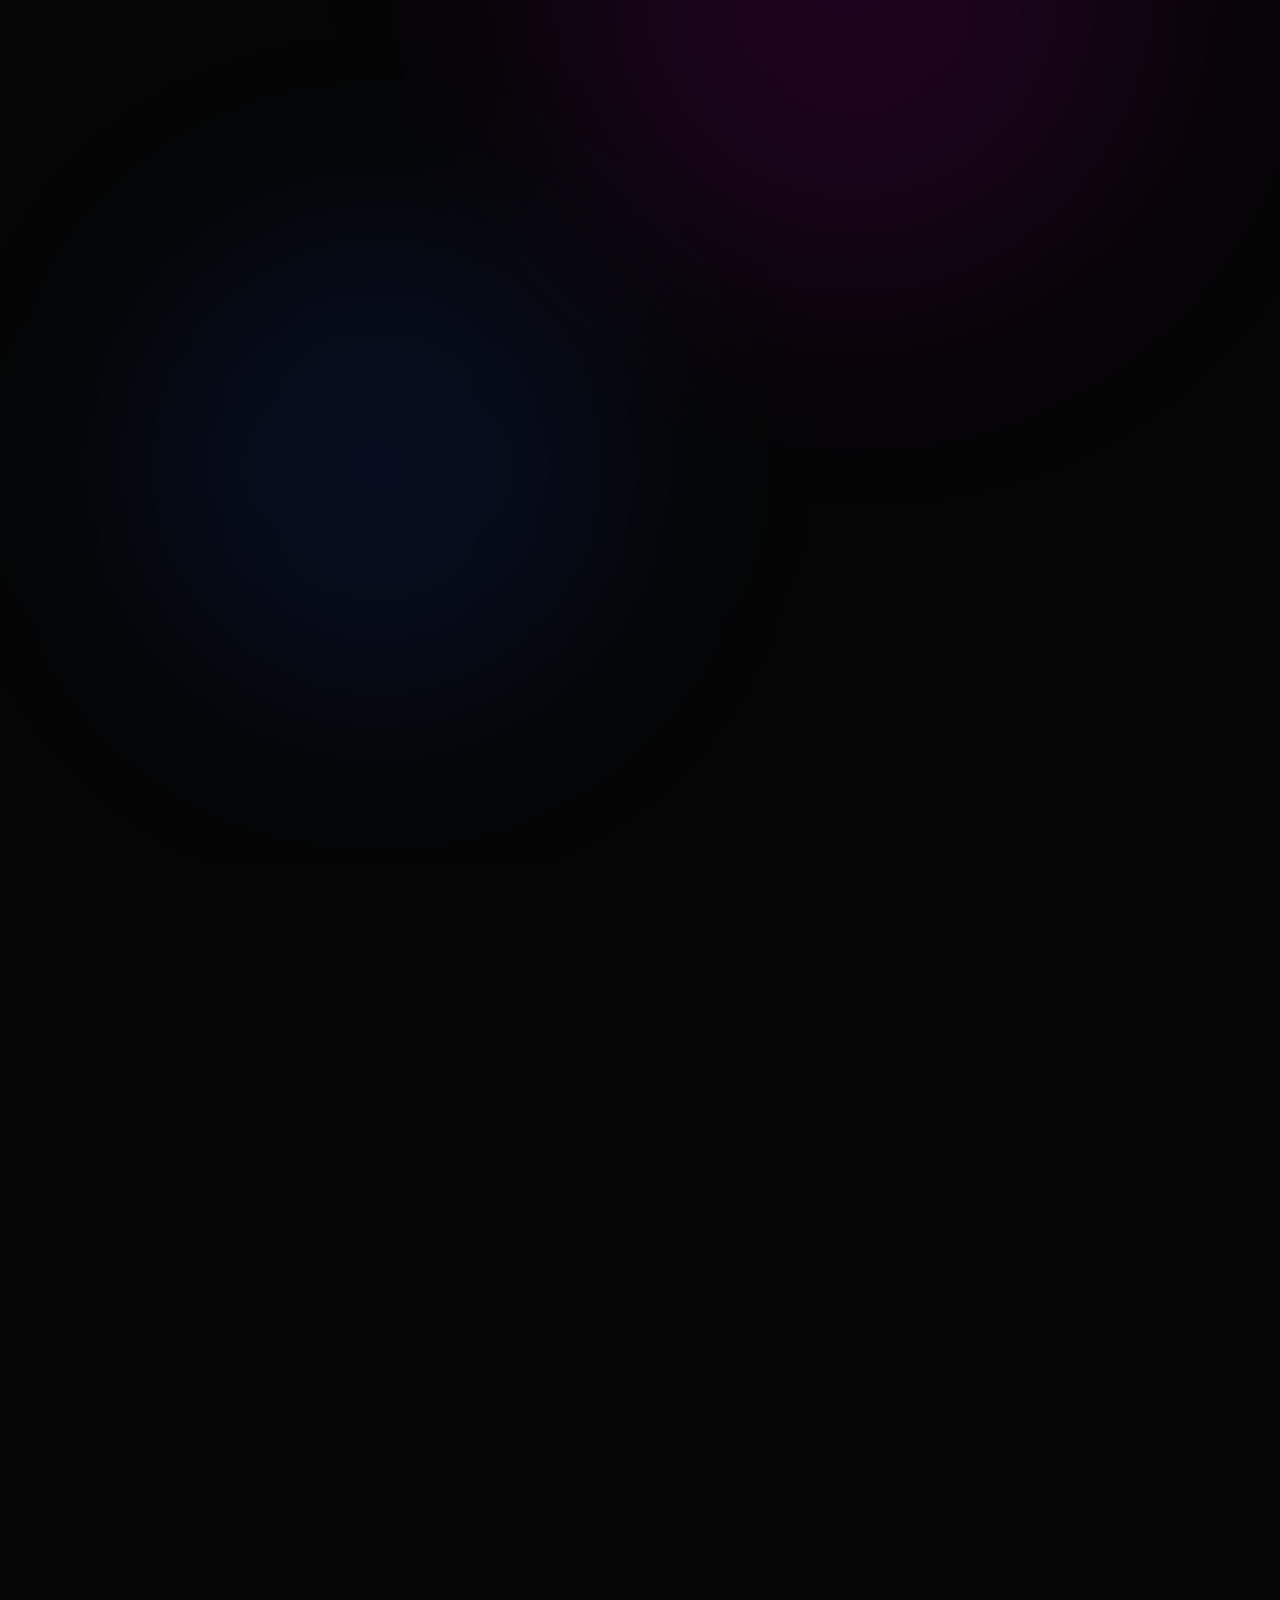
==== commit 7a090e45: "Make nav/footer injection self-healing against React body reconciliation Two real bugs, verified wit" ====
--- a/index.html
+++ b/index.html
@@ -79,7 +79,7 @@
       href="https://fonts.googleapis.com/css2?family=Playfair+Display:ital,wght@0,400;0,700;0,900;1,400;1,700&family=Bebas+Neue&family=Pacifico&family=Oswald:wght@300;400;500;600;700&family=Lora:ital,wght@0,400;0,500;0,600;0,700;1,400;1,500;1,600&family=Caveat:wght@400;500;600;700&family=Montserrat:wght@300;400;500;600;700;800;900&family=DM+Serif+Display:ital@0;1&family=Space+Grotesk:wght@300;400;500;600;700&family=Archivo:wght@400;500;600;700;800;900&family=Roboto+Mono:wght@300;400;500;700&family=Abril+Fatface&family=Righteous&family=Comfortaa:wght@300;400;500;600;700&family=IBM+Plex+Mono:wght@300;400;500;600;700&family=Cormorant+Garamond:ital,wght@0,400;0,500;0,600;0,700;1,400;1,500;1,600;1,700&family=Work+Sans:wght@300;400;500;600;700;800;900&display=swap"
       rel="stylesheet"
     />
-    <script src="/assets/orwyx-content.js?v=45" defer></script>
+    <script src="/assets/orwyx-content.js?v=46" defer></script>
     <script src="/scripts.js" defer></script>
     <link rel="icon" href="/assets/logos/favicon.png" type="image/png" />
   </head>
@@ -93,12 +93,14 @@
     <div hidden=""><!--$?--><template id="B:0"></template><!--/$--></div>
     <script>
       /* Registered synchronously here — before any async/defer scripts (Next.js router)
-         can register their own handlers. Capture phase fires before bubble, and
-         document-level capture registered first wins in registration order. */
+         can register their own handlers. Capture phase fires before bubble, and a
+         document-level capture handler registered first wins in registration order.
+         Covers both the injected nav and footer, since Next's global click interception
+         isn't scoped to elements it rendered itself. */
       document.addEventListener('click', function(e) {
         var a = e.target.closest('a[href]');
         if (!a) return;
-        if (!a.closest('[data-orwyx-injected], #orwyx-mobile-menu')) return;
+        if (!a.closest('[data-orwyx-injected], [data-orwyx-ftr], #orwyx-mobile-menu')) return;
         var href = a.href;
         if (!href || href.charAt(0) === '#') return;
         e.preventDefault();
@@ -106,7 +108,34 @@
         window.location.href = href;
       }, true);
 
-      /* Inject header + set favicon after React hydration */
+      /* --- Self-healing header + footer injection ---
+         This page's <body> is fully owned/reconciled by a live Next.js React app, which
+         periodically reconciles body's children and strips out any DOM node it doesn't
+         recognize as its own — including the injected nav/footer, sometimes well after
+         the initial injection. A one-shot injection (or a single delayed retry) isn't
+         enough: this guard re-inserts the nav/footer immediately, every time React
+         removes them, for as long as the page stays open. */
+      var _navHtml = null, _ftrHtml = null;
+
+      function ensureNav() {
+        if (!_navHtml || document.querySelector('[data-orwyx-injected]')) return;
+        var d = document.createElement('div');
+        d.innerHTML = _navHtml;
+        var nav = d.firstElementChild;
+        if (nav) nav.setAttribute('data-orwyx-injected', '1');
+        var frag = document.createDocumentFragment();
+        while (d.firstChild) frag.appendChild(d.firstChild);
+        document.body.insertBefore(frag, document.body.firstChild);
+      }
+
+      function ensureFooter() {
+        if (!_ftrHtml || document.querySelector('[data-orwyx-ftr]')) return;
+        var d = document.createElement('div');
+        d.innerHTML = _ftrHtml;
+        var ftr = d.firstElementChild;
+        if (ftr) { ftr.setAttribute('data-orwyx-ftr', '1'); document.body.appendChild(ftr); }
+      }
+
       window.addEventListener('load', function() {
         /* favicon — override React's injected icon */
         var iconLink = document.querySelector('link[rel="icon"]');
@@ -116,30 +145,21 @@
           fl.rel = 'icon'; fl.href = '/assets/logos/favicon.png'; fl.type = 'image/png';
           document.head.appendChild(fl);
         }
-        if (document.querySelector('nav[data-orwyx-injected]')) return;
-        fetch('/header.html').then(function(r){ return r.text(); }).then(function(html) {
-          var d = document.createElement('div');
-          d.innerHTML = html;
-          var nav = d.firstElementChild;
-          if (nav) nav.setAttribute('data-orwyx-injected', '1');
-          var frag = document.createDocumentFragment();
-          while (d.firstChild) frag.appendChild(d.firstChild);
-          document.body.insertBefore(frag, document.body.firstChild);
-          /* React intercepts clicks via event delegation — capture-phase listener
-             fires first and forces native navigation before React can hijack it. */
-          var injectedNav = document.querySelector('[data-orwyx-injected]');
-          if (injectedNav) {
-            injectedNav.addEventListener('click', function(e) {
-              var a = e.target.closest('a[href]');
-              if (a) {
-                e.preventDefault();
-                e.stopPropagation();
-                window.location.href = a.href;
-              }
-            }, true);
-          }
-        });
+        fetch('/header.html').then(function(r){ return r.text(); }).then(function(html){ _navHtml = html; ensureNav(); });
+        fetch('/footer.html').then(function(r){ return r.text(); }).then(function(html){ _ftrHtml = html; ensureFooter(); });
       });
+
+      /* Persistent guard: whenever React mutates body's children, check (debounced)
+         whether our nav/footer got swept up in the cleanup, and put them back. */
+      var _guardTimer = null;
+      new MutationObserver(function() {
+        if (_guardTimer) return;
+        _guardTimer = setTimeout(function() {
+          _guardTimer = null;
+          ensureNav();
+          ensureFooter();
+        }, 50);
+      }).observe(document.body, { childList: true });
     </script>
     <main>
       <script type="application/ld+json">
@@ -1846,7 +1866,6 @@
       </div>
       <!--$?--><template id="B:1"></template><!--/$-->
     </main>
-    <div id="orwyx-footer"></div>
     <!--$--><!--/$--><!--$--><!--/$-->
     <script>
       requestAnimationFrame(function(){$RT=performance.now()});
@@ -1966,42 +1985,16 @@
       self.__next_f.push([1,"25:\"$20:metadata\"\n"])
     </script>
     <script>
-      /* --- Footer injection --- */
-      function orwyxInjectFtr(html) {
-        if (document.querySelector('[data-orwyx-ftr]')) return;
-        var wrap = document.createElement('div');
-        wrap.innerHTML = html;
-        var ftr = wrap.firstElementChild;
-        ftr.setAttribute('data-orwyx-ftr', '1');
-        var main = document.querySelector('body > main');
-        if (main && main.nextSibling) { document.body.insertBefore(ftr, main.nextSibling); }
-        else { document.body.appendChild(ftr); }
-      }
-      var _ftrHtml = null;
-      fetch('/footer.html').then(function(r){ return r.text(); }).then(function(h){ _ftrHtml = h; orwyxInjectFtr(h); });
-
-      /* --- Guard: if React removes the inline nav, put it back --- */
-      var _navHtml = document.querySelector('nav[data-orwyx-nav]') ? document.querySelector('nav[data-orwyx-nav]').outerHTML : null;
-      function orwyxRestoreNav() {
-        if (document.querySelector('nav[data-orwyx-nav]')) return;
-        if (!_navHtml) return;
-        var wrap = document.createElement('div');
-        wrap.innerHTML = _navHtml;
-        var nav = wrap.firstElementChild;
-        var main = document.querySelector('body > main');
-        if (main) { document.body.insertBefore(nav, main); }
-        else { document.body.prepend(nav); }
-      }
-      setTimeout(function() {
-        if (_ftrHtml && !document.querySelector('[data-orwyx-ftr]')) orwyxInjectFtr(_ftrHtml);
-        orwyxRestoreNav();
-      }, 800);
+      /* Nav + footer injection/healing lives in the <script> right after <body> opens
+         (self-healing against React's body reconciliation). scripts.js's generic
+         inject('orwyx-footer', ...) targets a placeholder div this page no longer has,
+         so it no-ops here — the header/footer of every OTHER page still use it as-is. */
 
       /* --- Fix all CTA button/link clicks (delegated — survives React re-renders) --- */
       document.addEventListener('click', function(e) {
         var el = e.target.closest('button, a');
         if (!el) return;
-        if (el.closest('nav[data-orwyx-injected]') || el.closest('[data-orwyx-ftr]')) return;
+        if (el.closest('nav[data-orwyx-injected]') || el.closest('footer')) return;
         var txt = el.textContent.trim().toLowerCase();
         var isContact = txt.includes('quote') || txt.includes('contact') || txt.includes('book') || txt.includes('start') || txt.includes('call') || txt.includes('message') || txt.includes('partner');
         var isWork = txt.includes('see the work') || txt.includes('portfolio') || txt.includes('project') || txt.includes('case study') || (txt.includes('see') && txt.includes('work'));
@@ -2010,8 +2003,6 @@
         e.stopImmediatePropagation();
         window.location.href = isContact ? '/contact.html' : '/work.html';
       }, true);
-      window._obs = new MutationObserver(function() { orwyxRestoreNav(); });
-      window._obs.observe(document.body, { childList: true, subtree: true });
     </script>
     <script>
     /* Hide the 3 floating hero decorators (Orwyx O circle + 2 floating images) on phone/tablet */
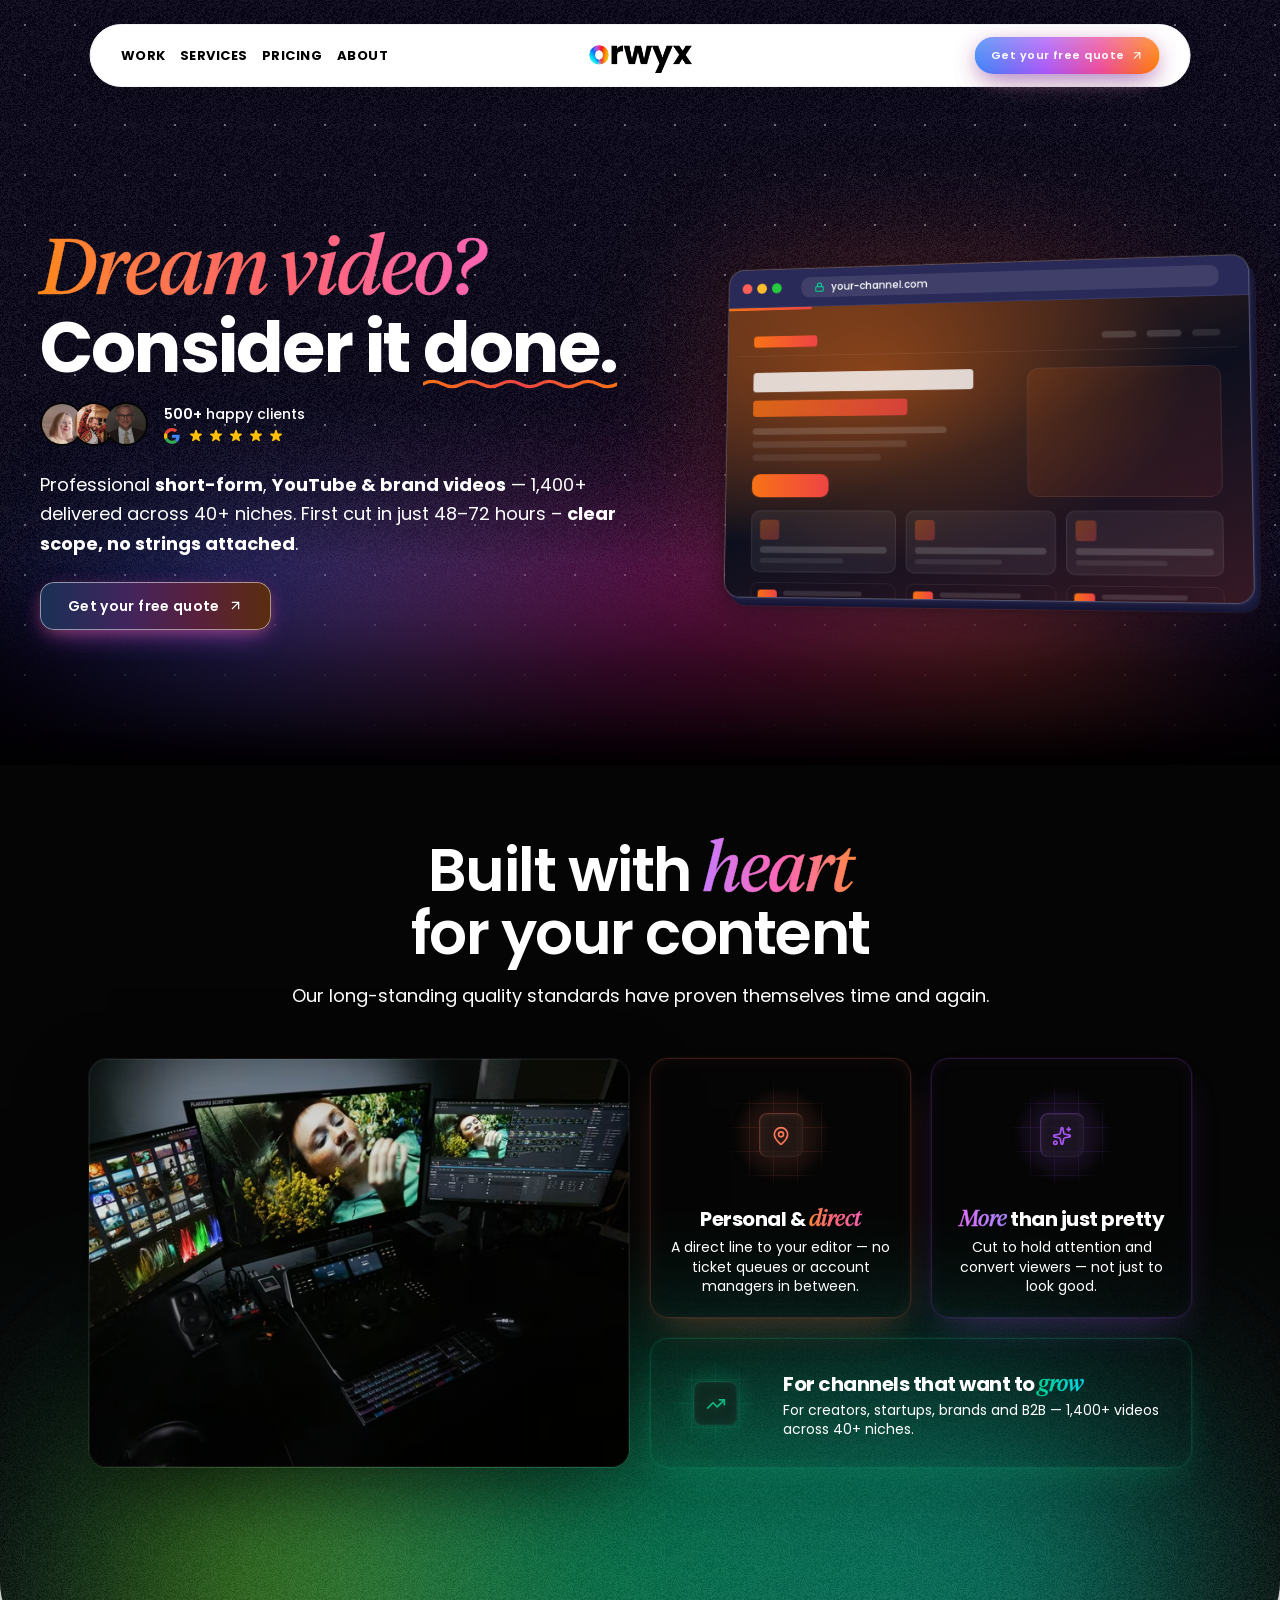
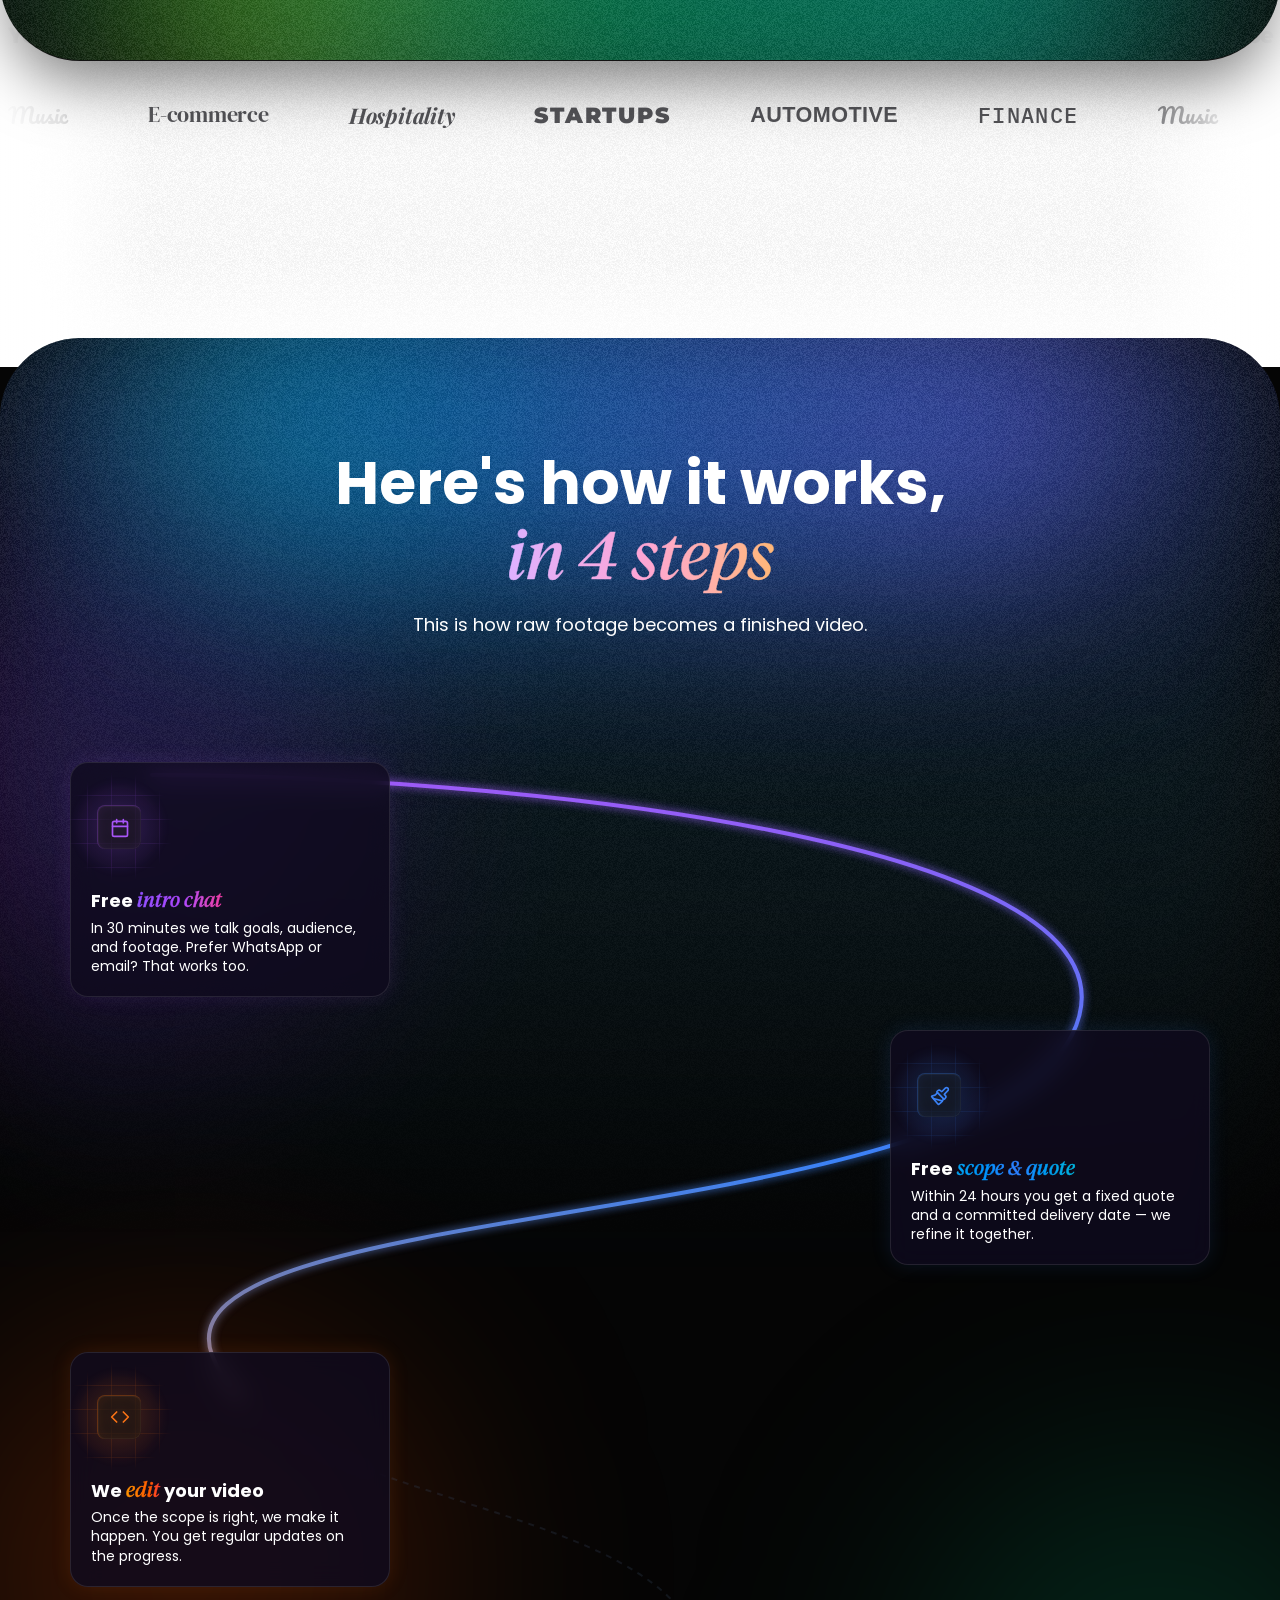
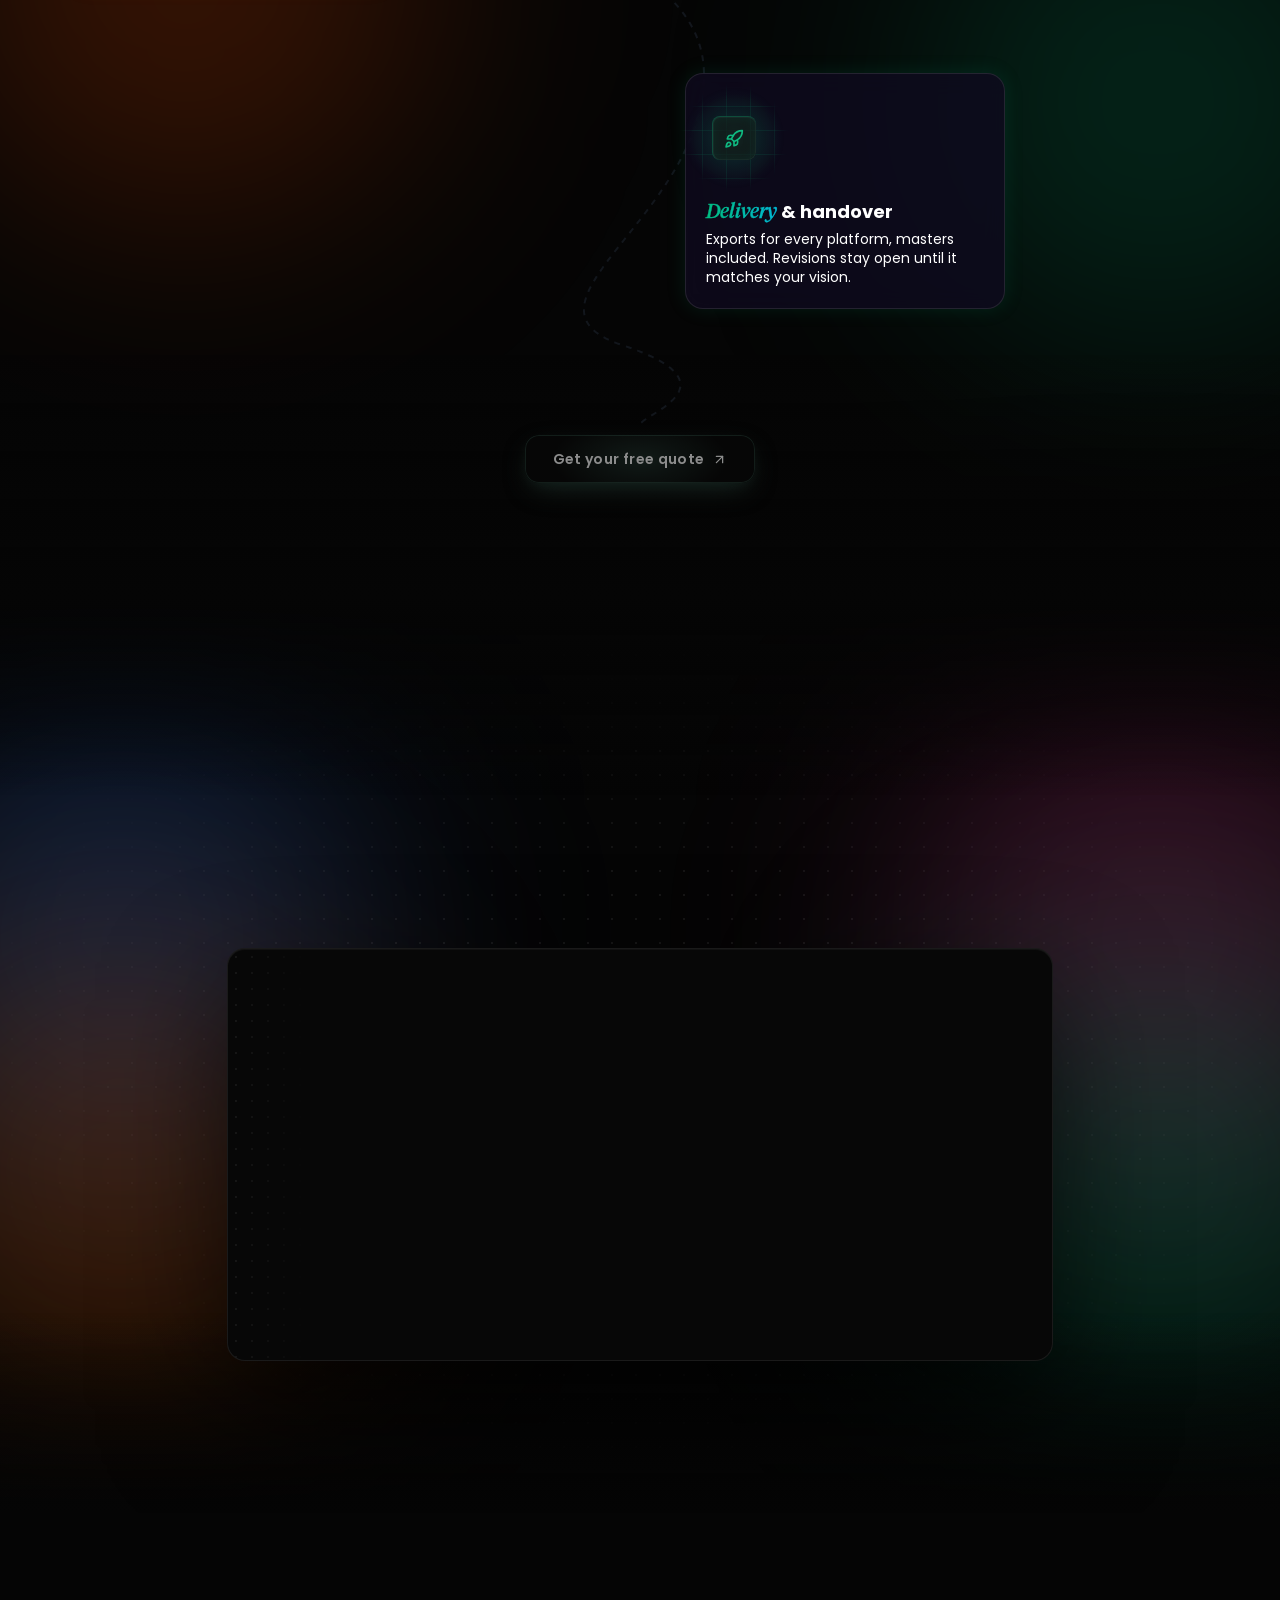
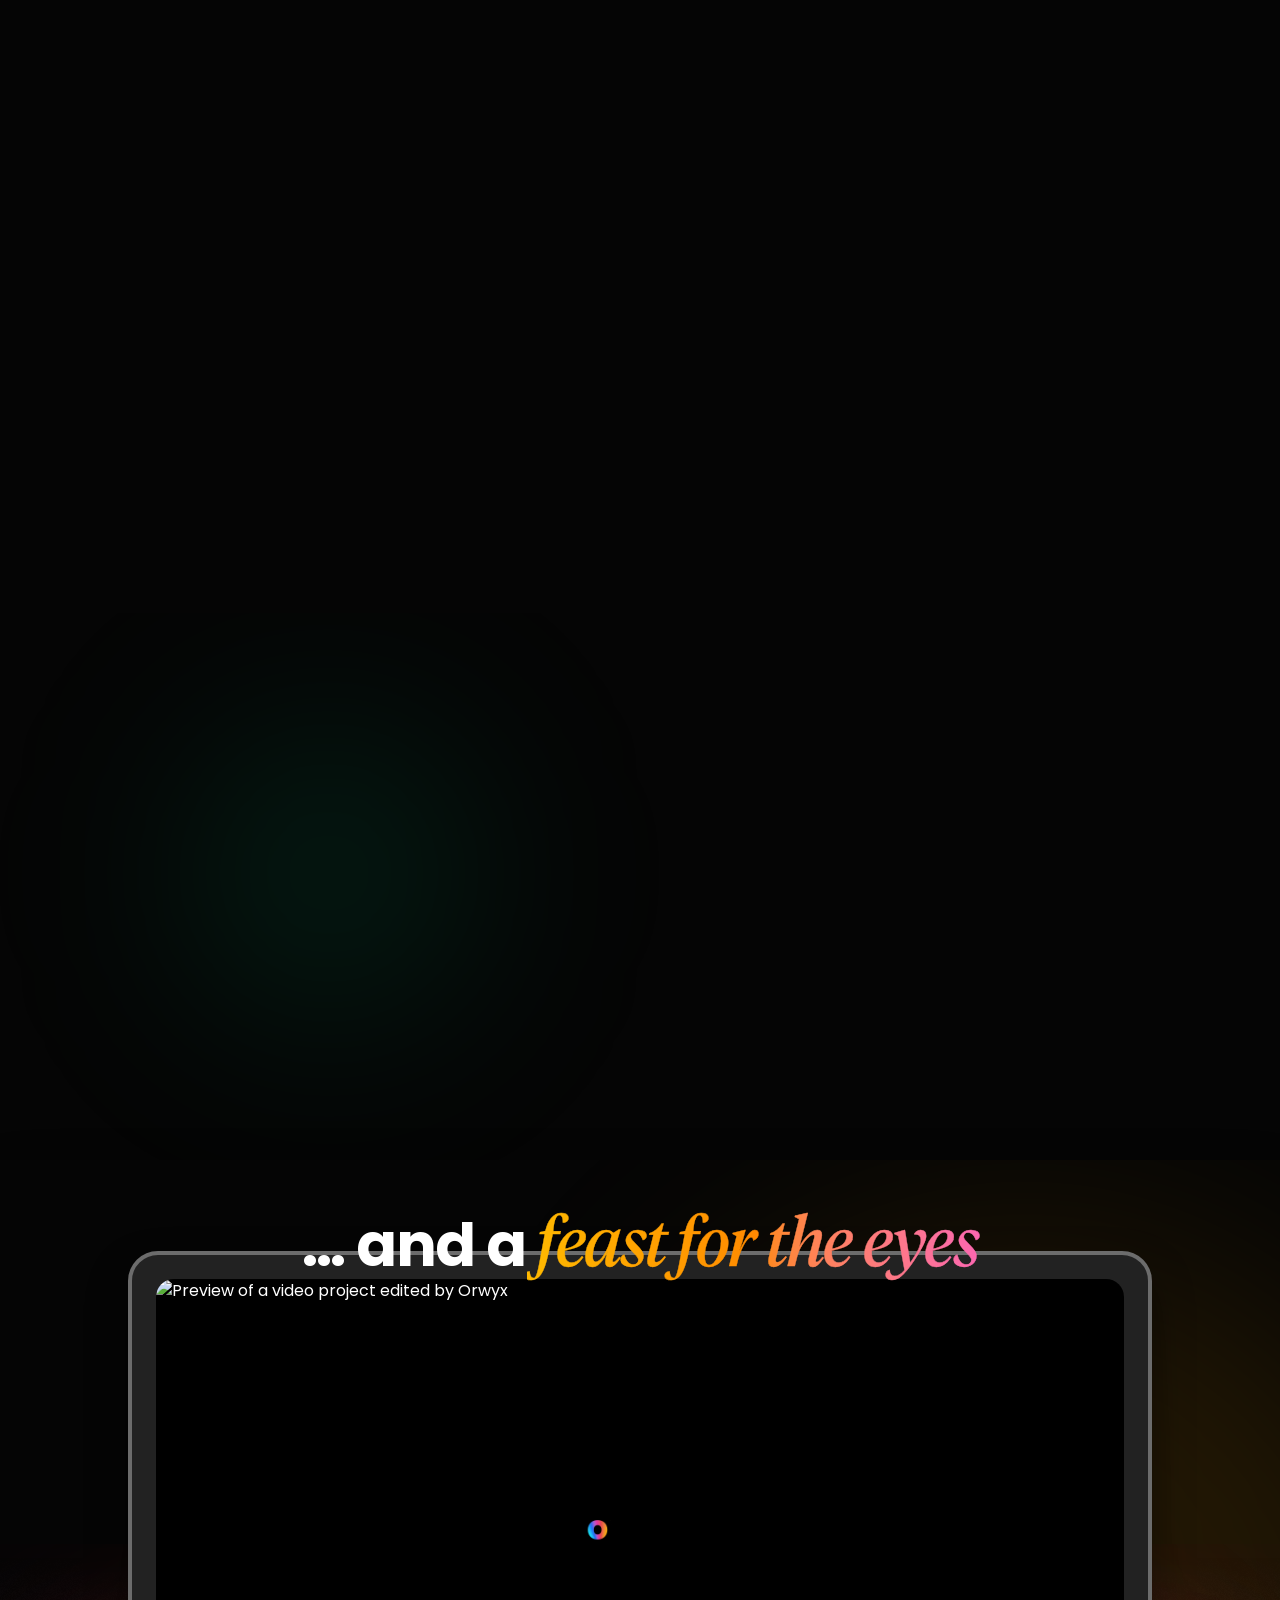
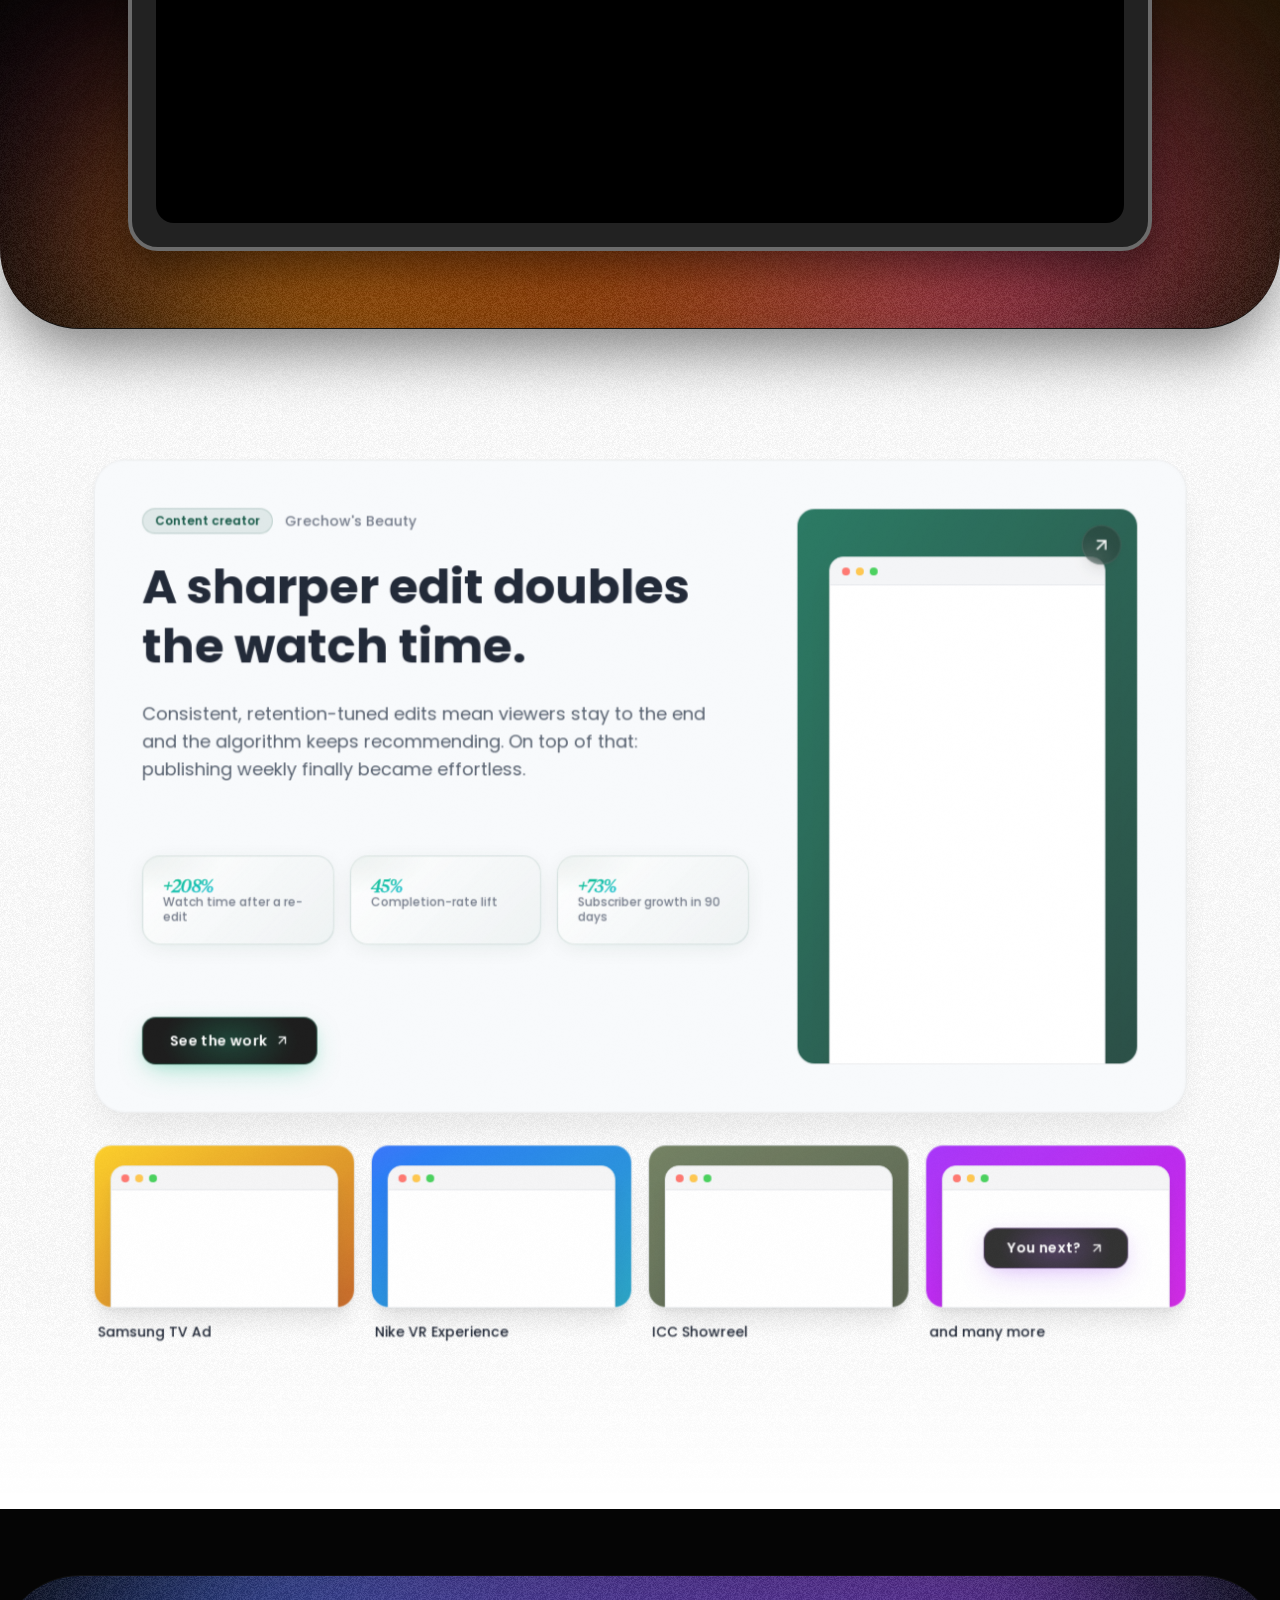
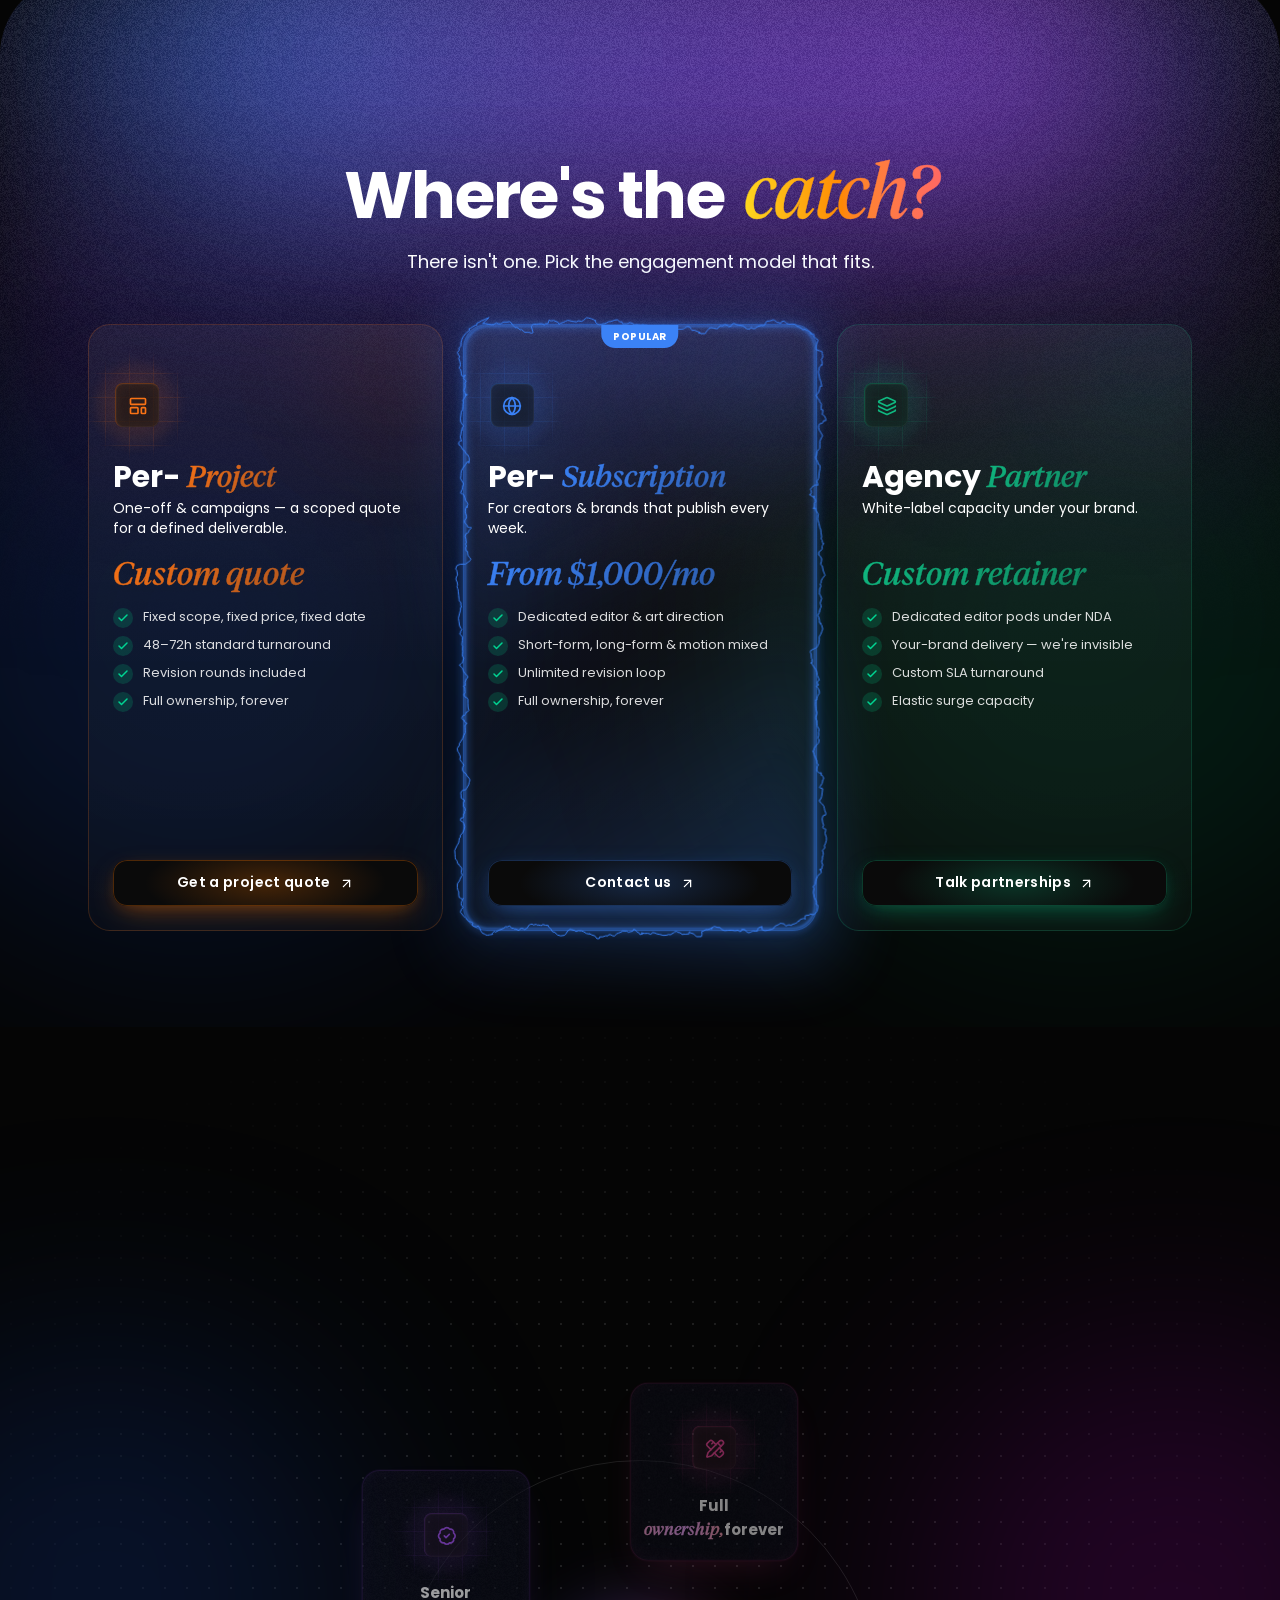
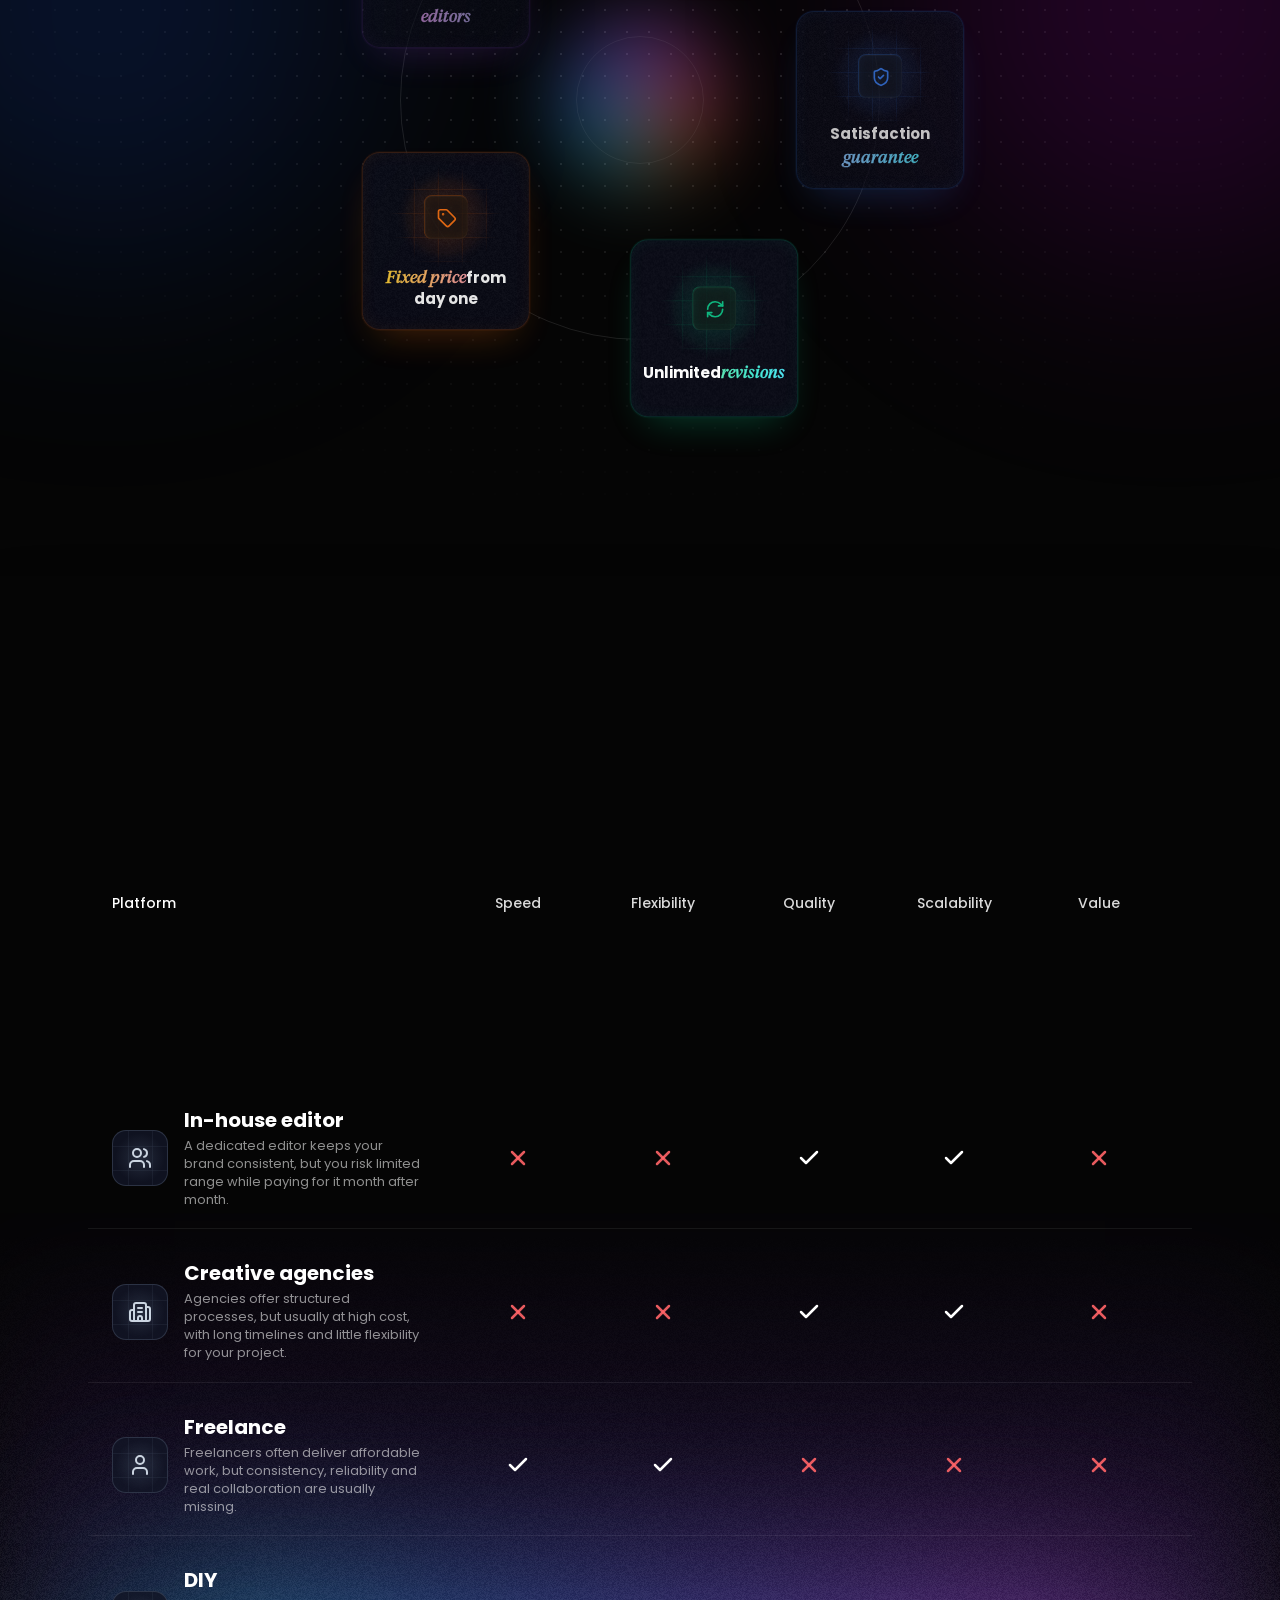
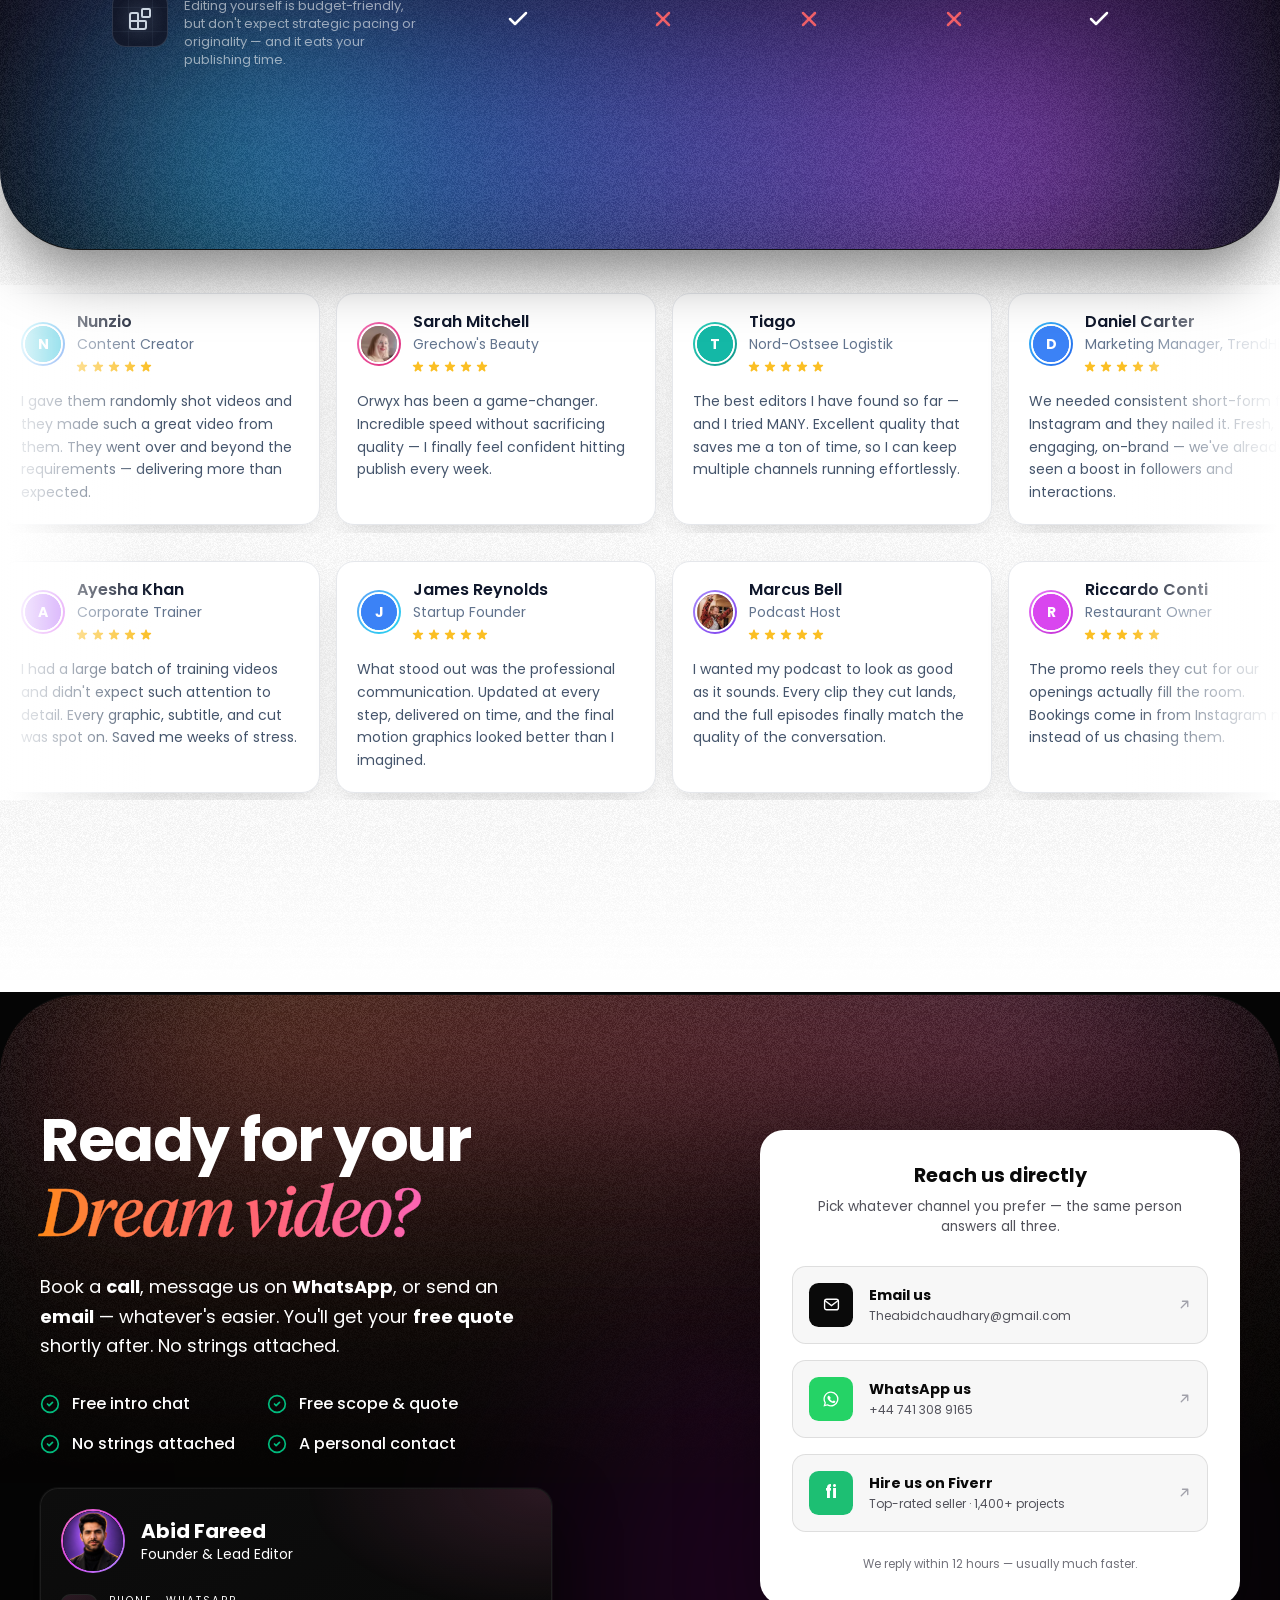
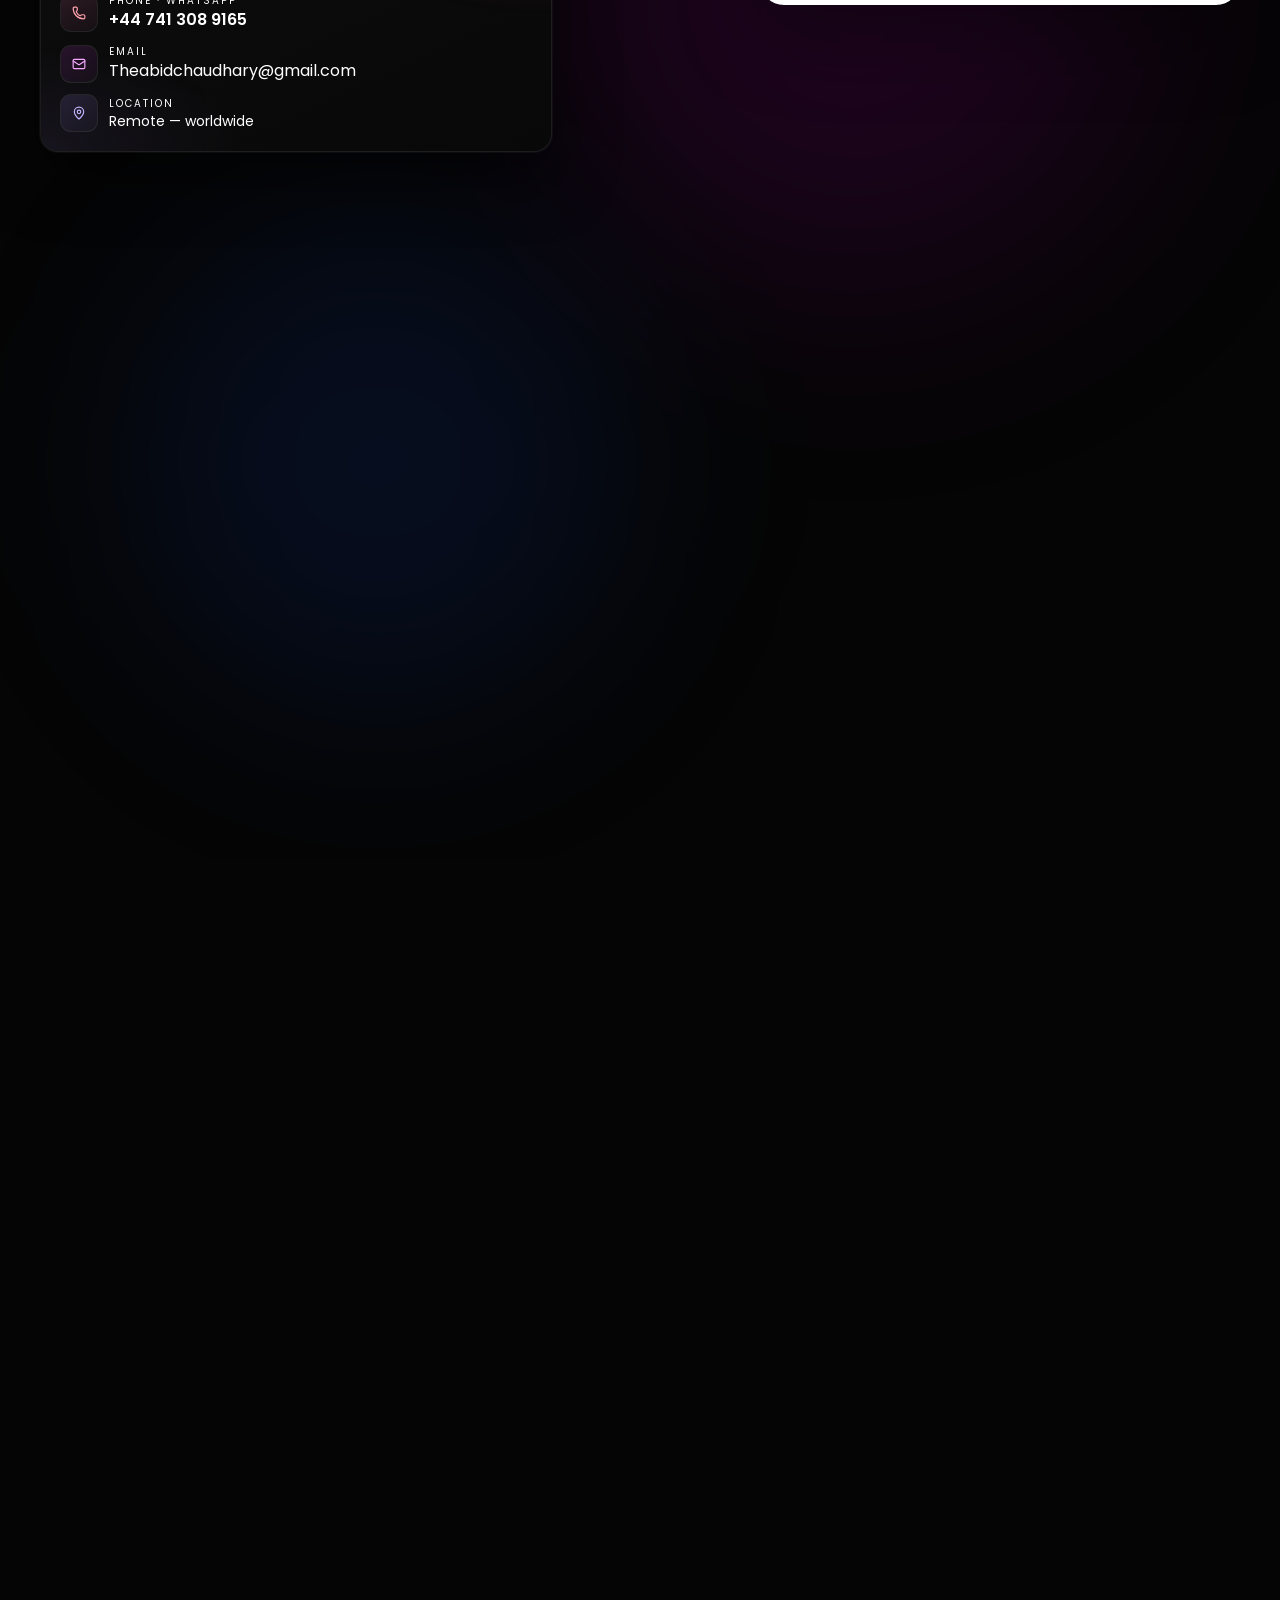
==== commit 7c0ea4c0: "Fetch header/footer immediately instead of gating on window 'load' The previous self-healing rewrite" ====
--- a/index.html
+++ b/index.html
@@ -136,6 +136,13 @@
         if (ftr) { ftr.setAttribute('data-orwyx-ftr', '1'); document.body.appendChild(ftr); }
       }
 
+      /* Fetch immediately — do NOT gate on window 'load'. 'load' only fires once every
+         resource on the page (webfonts, Cookiebot, Calendly preconnects, analytics) has
+         finished, which can lag well behind the page being usable. fetch() itself doesn't
+         block parsing, so there's no cost to starting it as early as possible. */
+      fetch('/header.html').then(function(r){ return r.text(); }).then(function(html){ _navHtml = html; ensureNav(); });
+      fetch('/footer.html').then(function(r){ return r.text(); }).then(function(html){ _ftrHtml = html; ensureFooter(); });
+
       window.addEventListener('load', function() {
         /* favicon — override React's injected icon */
         var iconLink = document.querySelector('link[rel="icon"]');
@@ -145,8 +152,6 @@
           fl.rel = 'icon'; fl.href = '/assets/logos/favicon.png'; fl.type = 'image/png';
           document.head.appendChild(fl);
         }
-        fetch('/header.html').then(function(r){ return r.text(); }).then(function(html){ _navHtml = html; ensureNav(); });
-        fetch('/footer.html').then(function(r){ return r.text(); }).then(function(html){ _ftrHtml = html; ensureFooter(); });
       });
 
       /* Persistent guard: whenever React mutates body's children, check (debounced)
